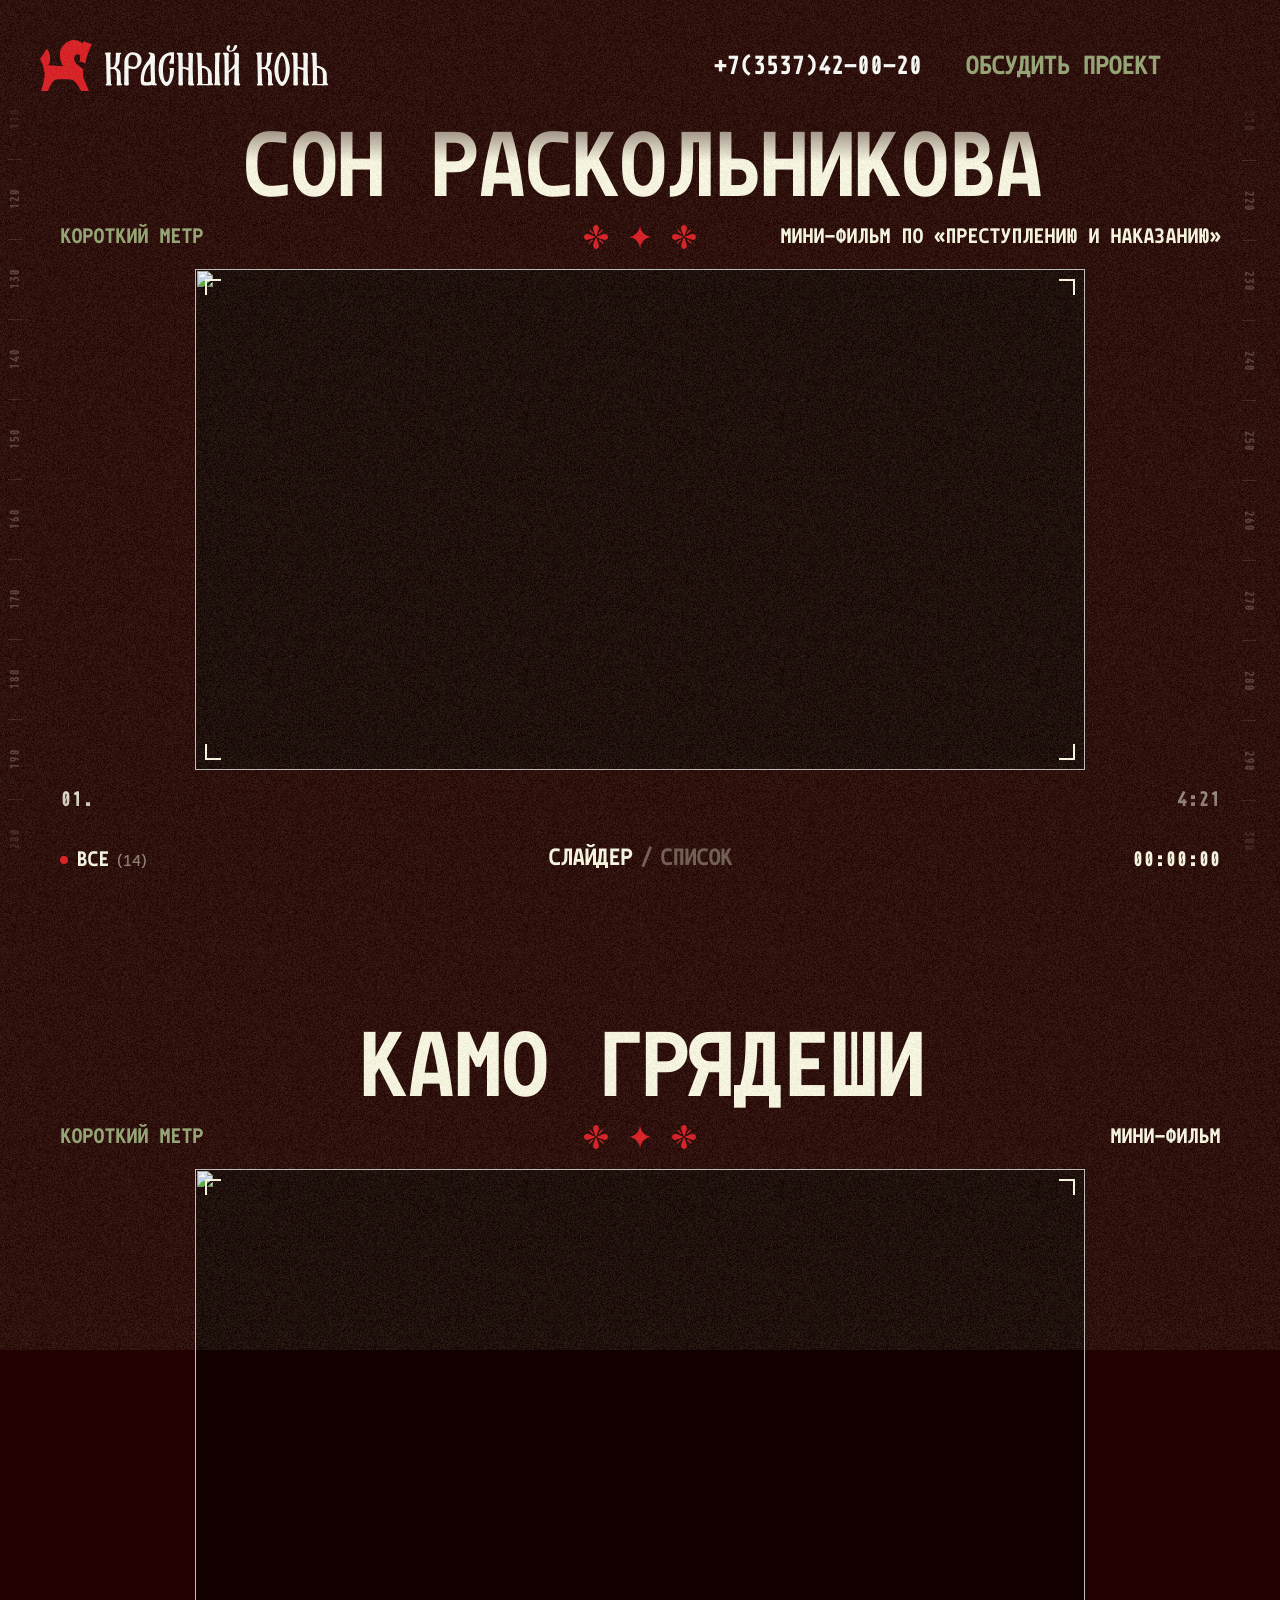
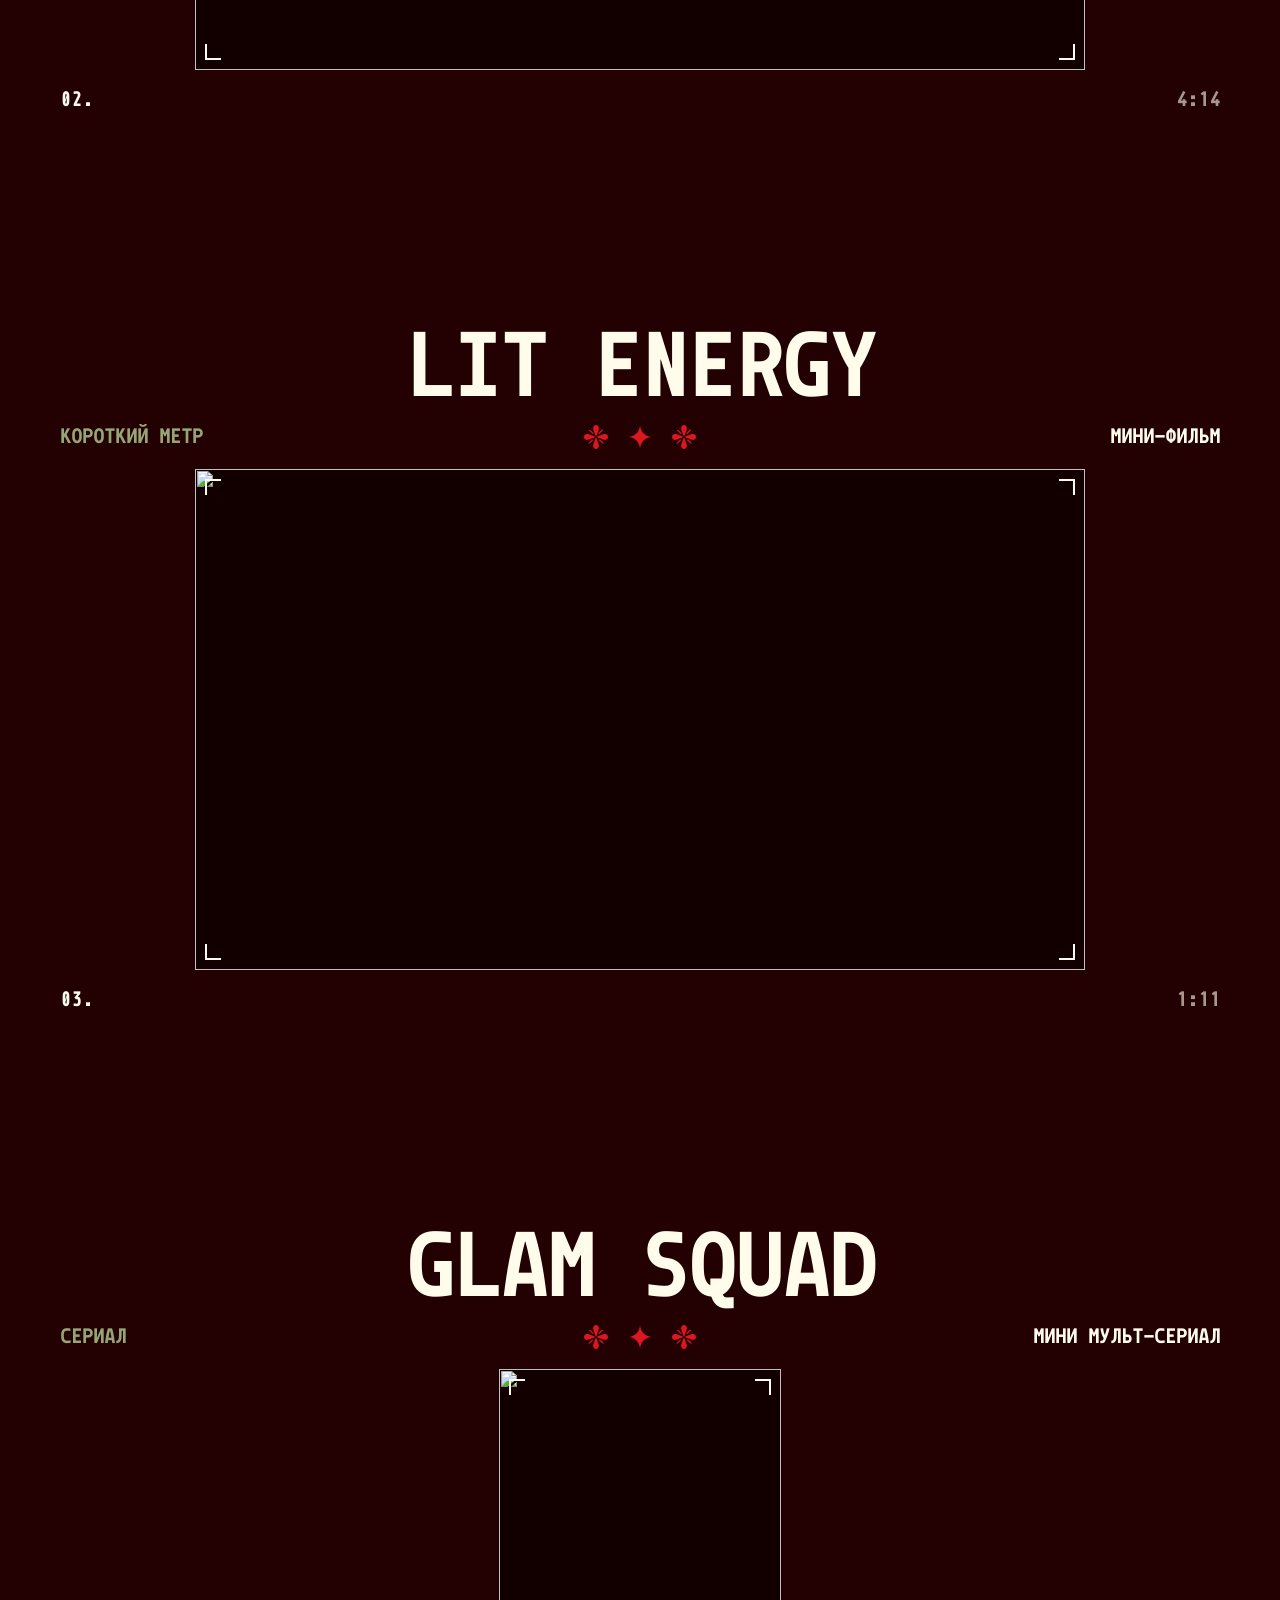
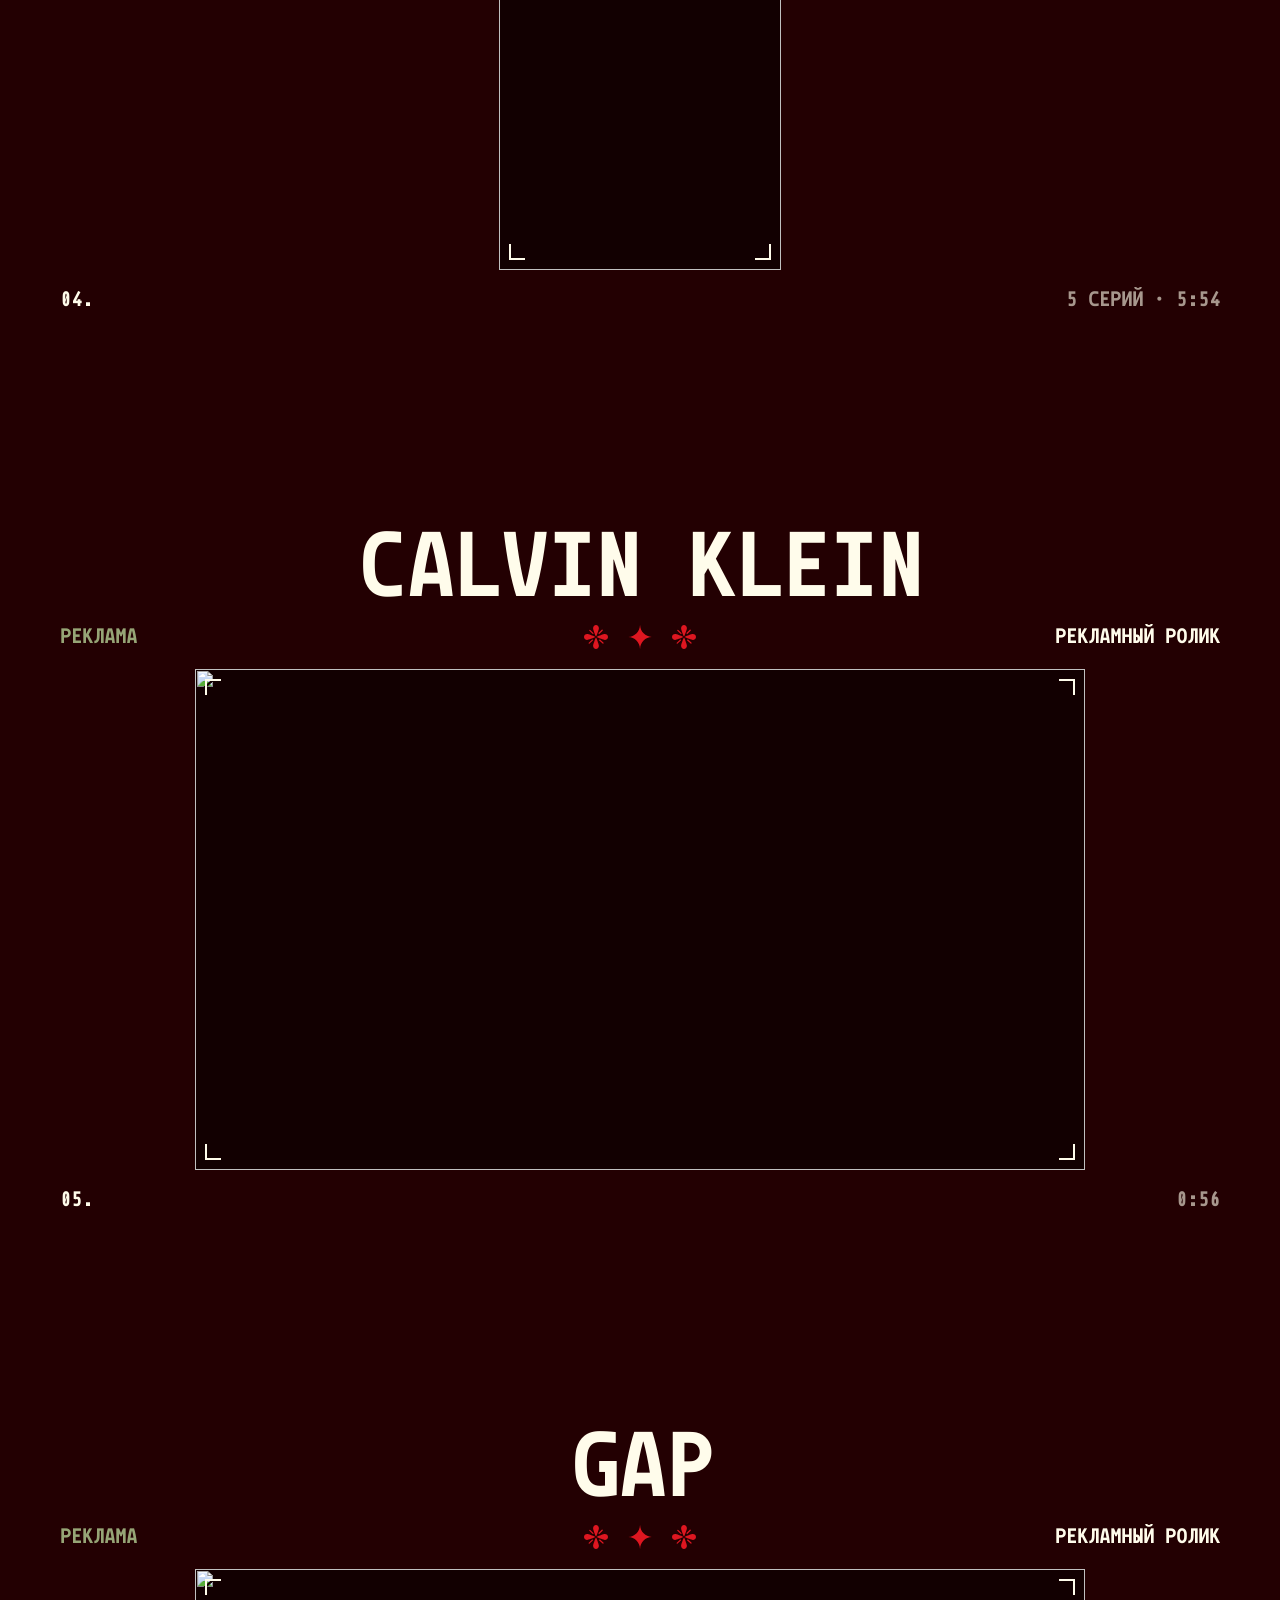
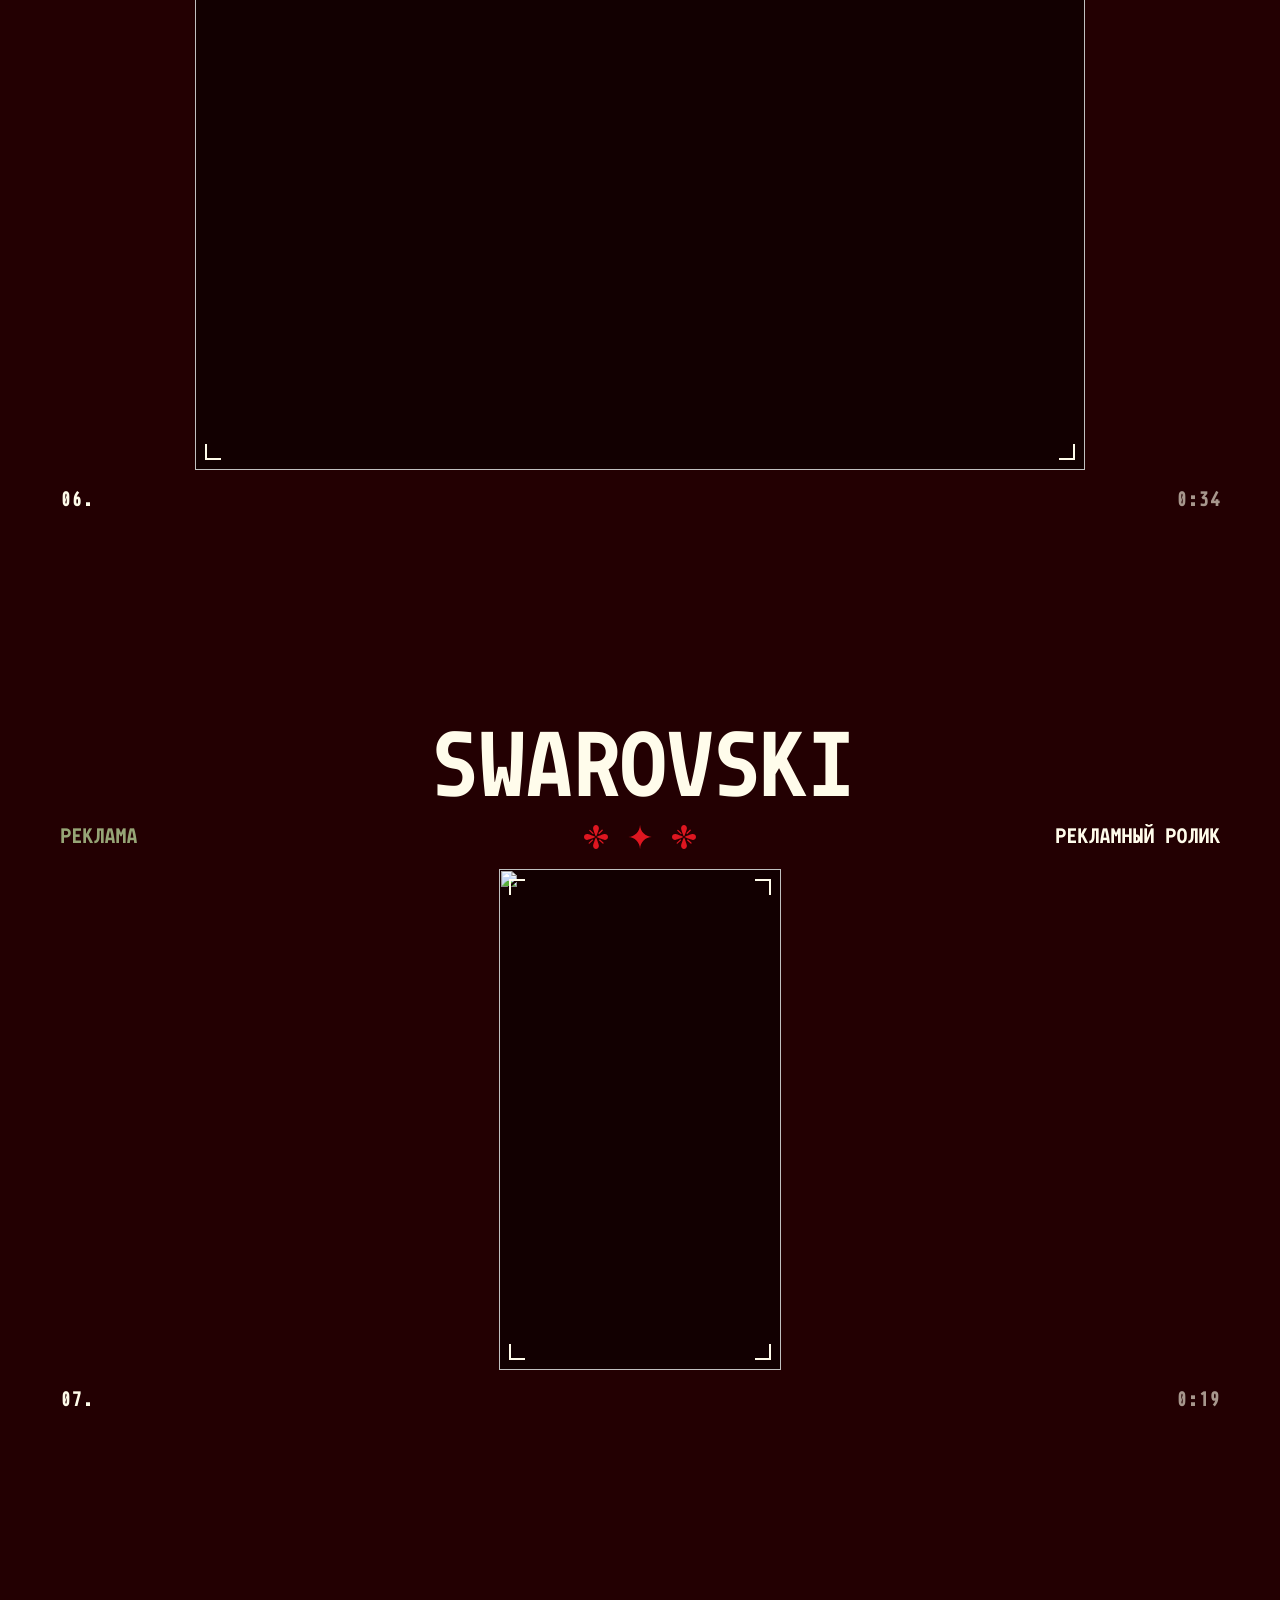
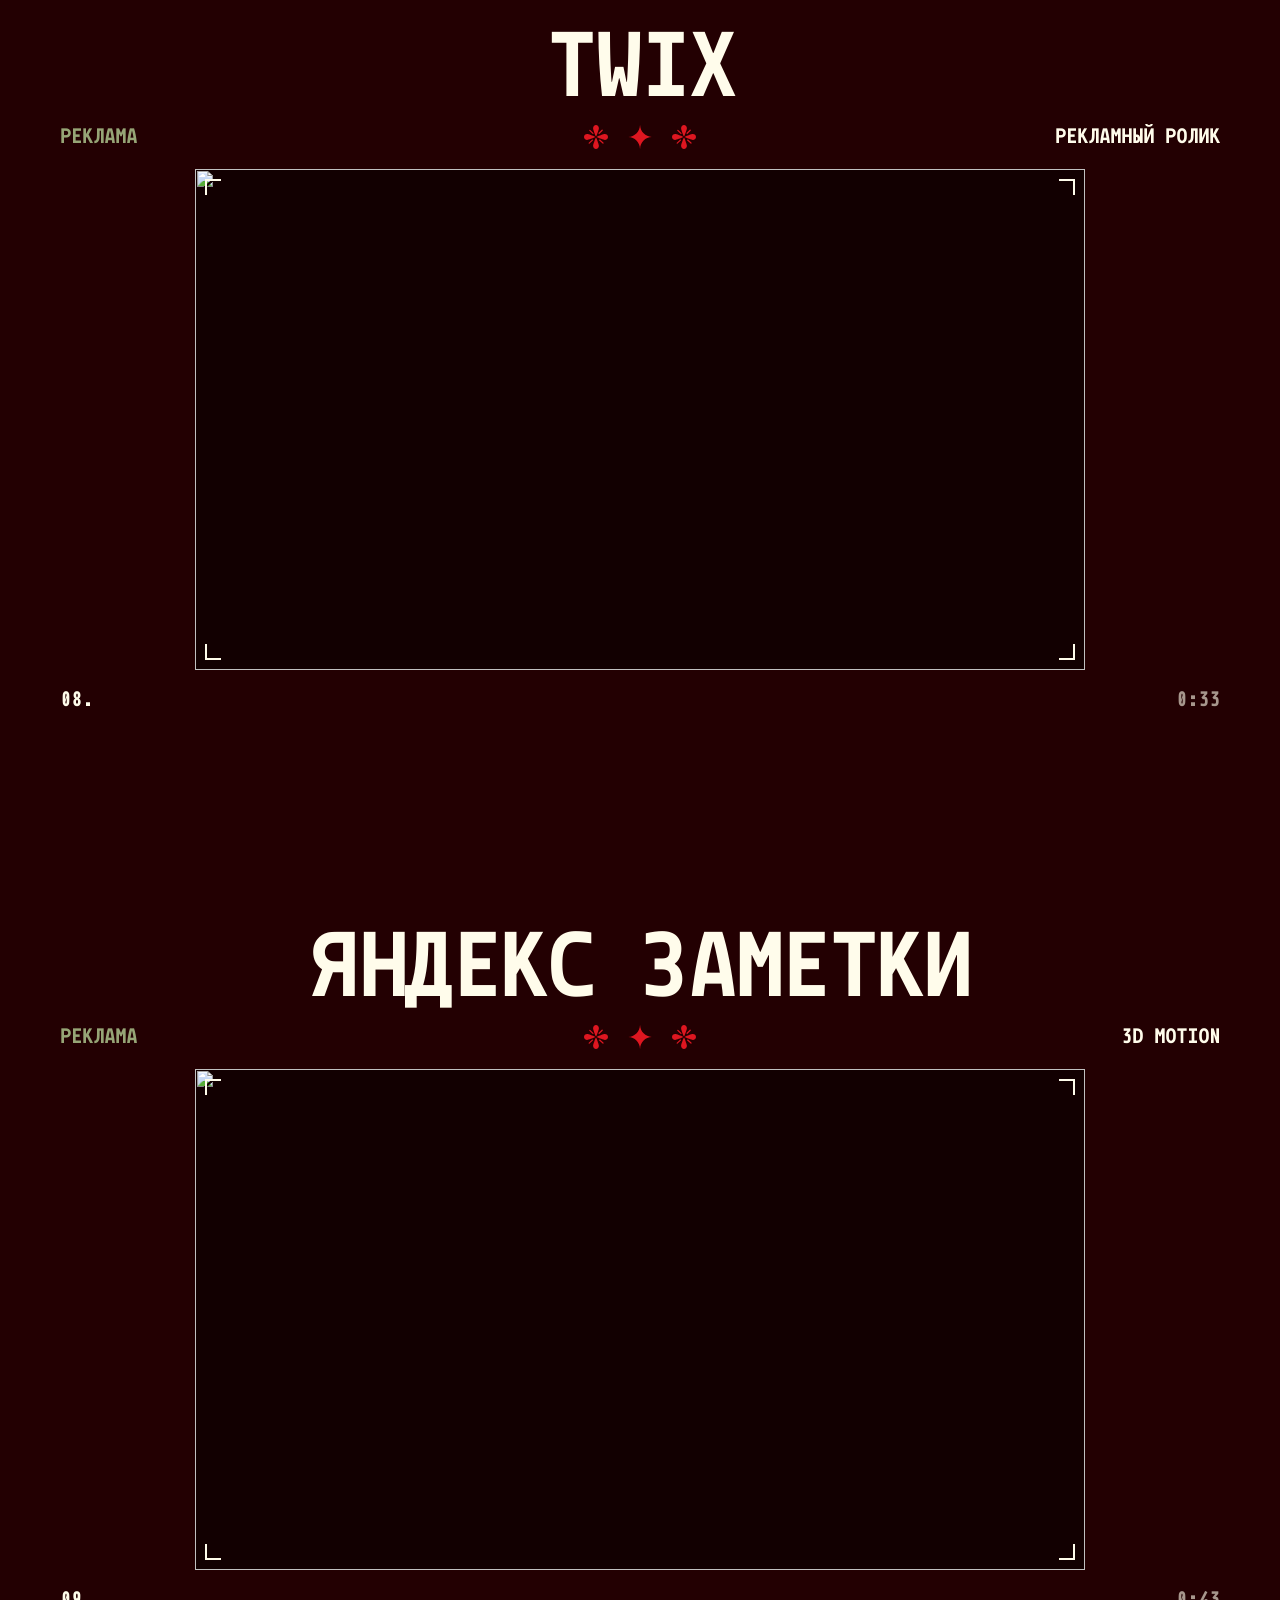
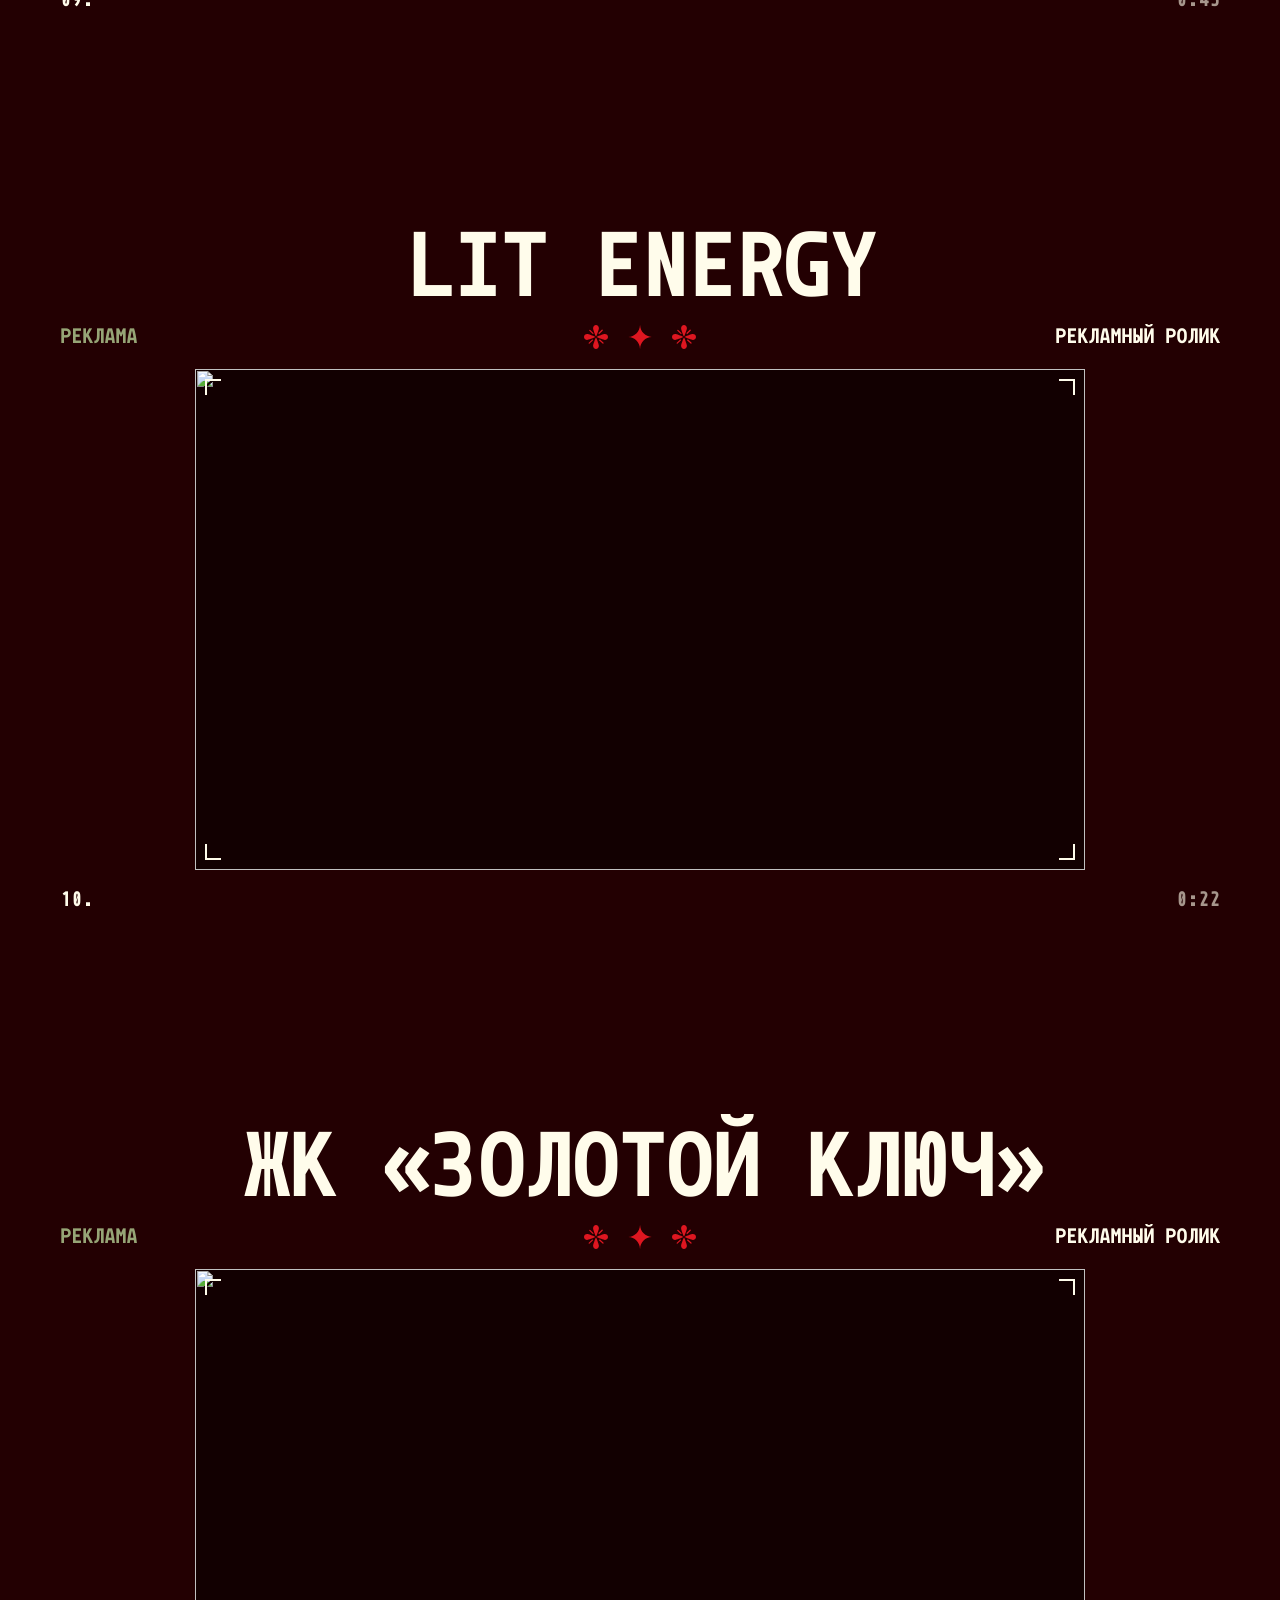
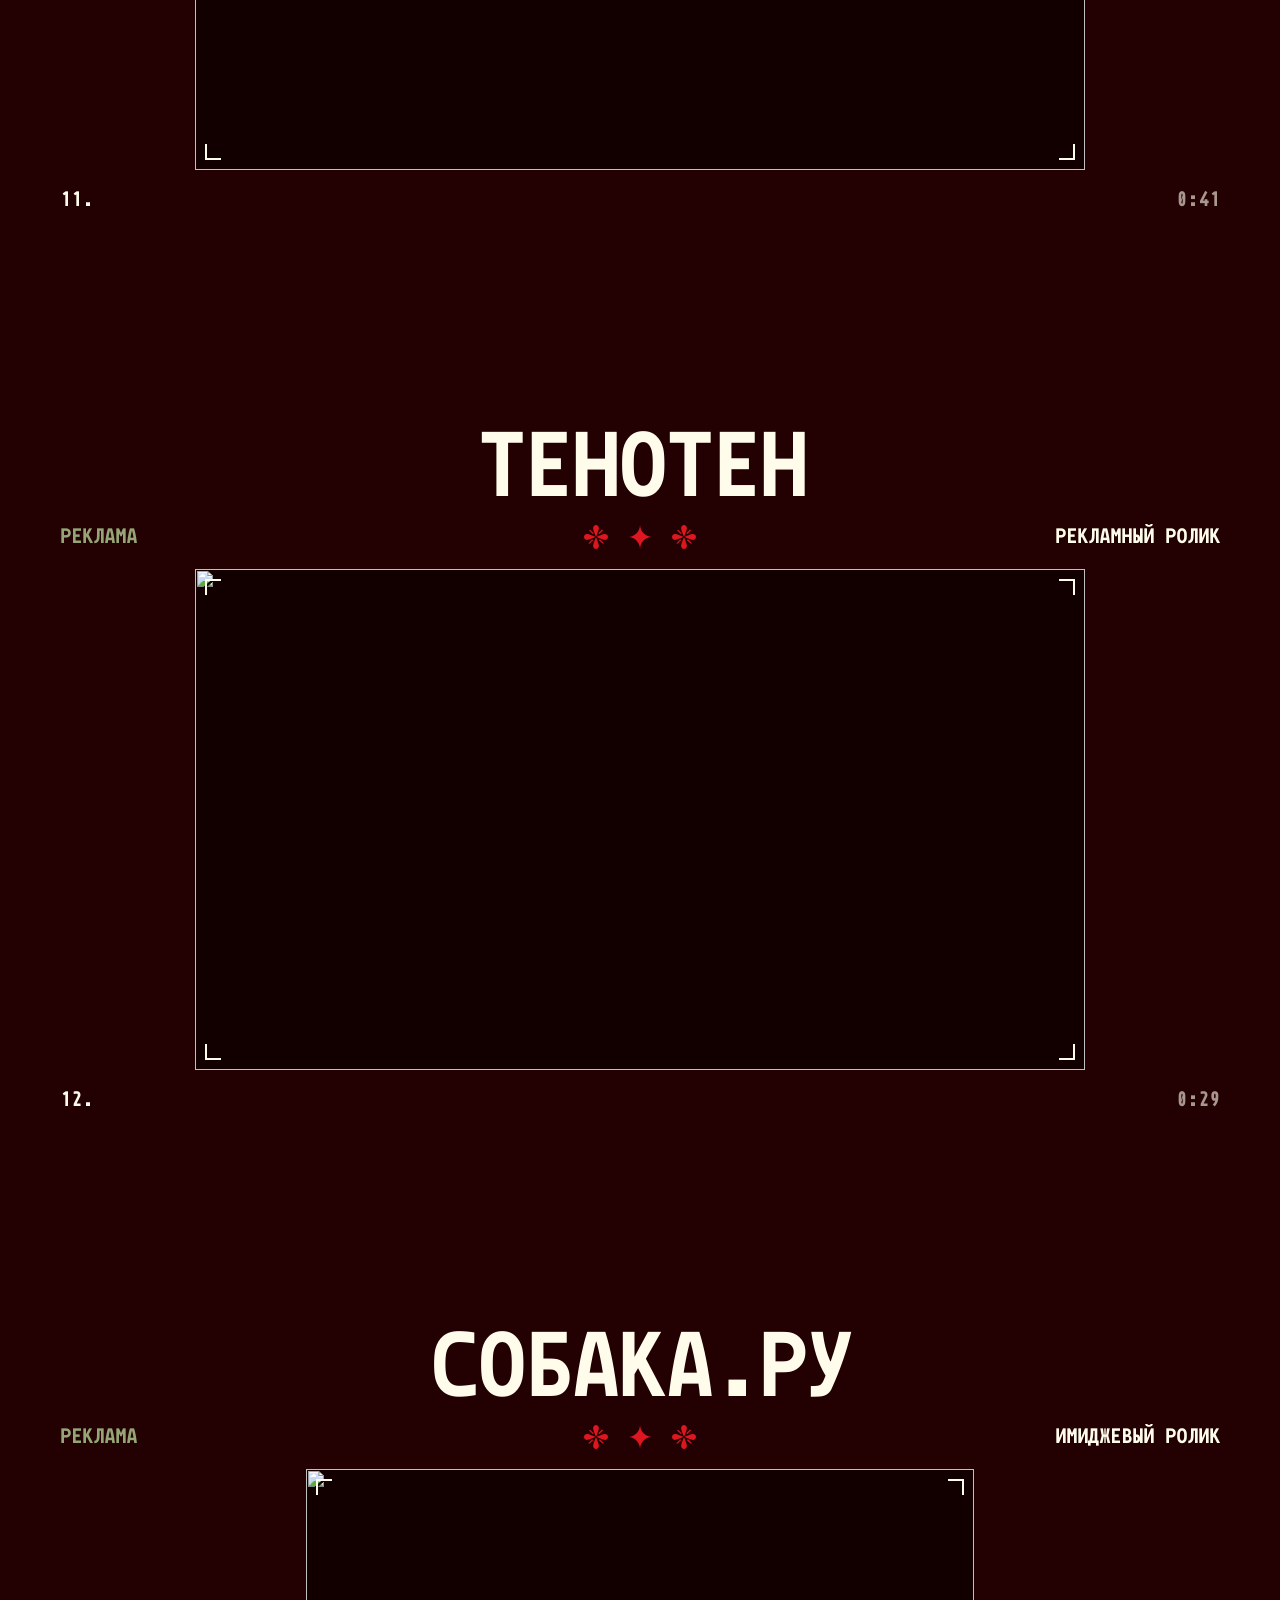
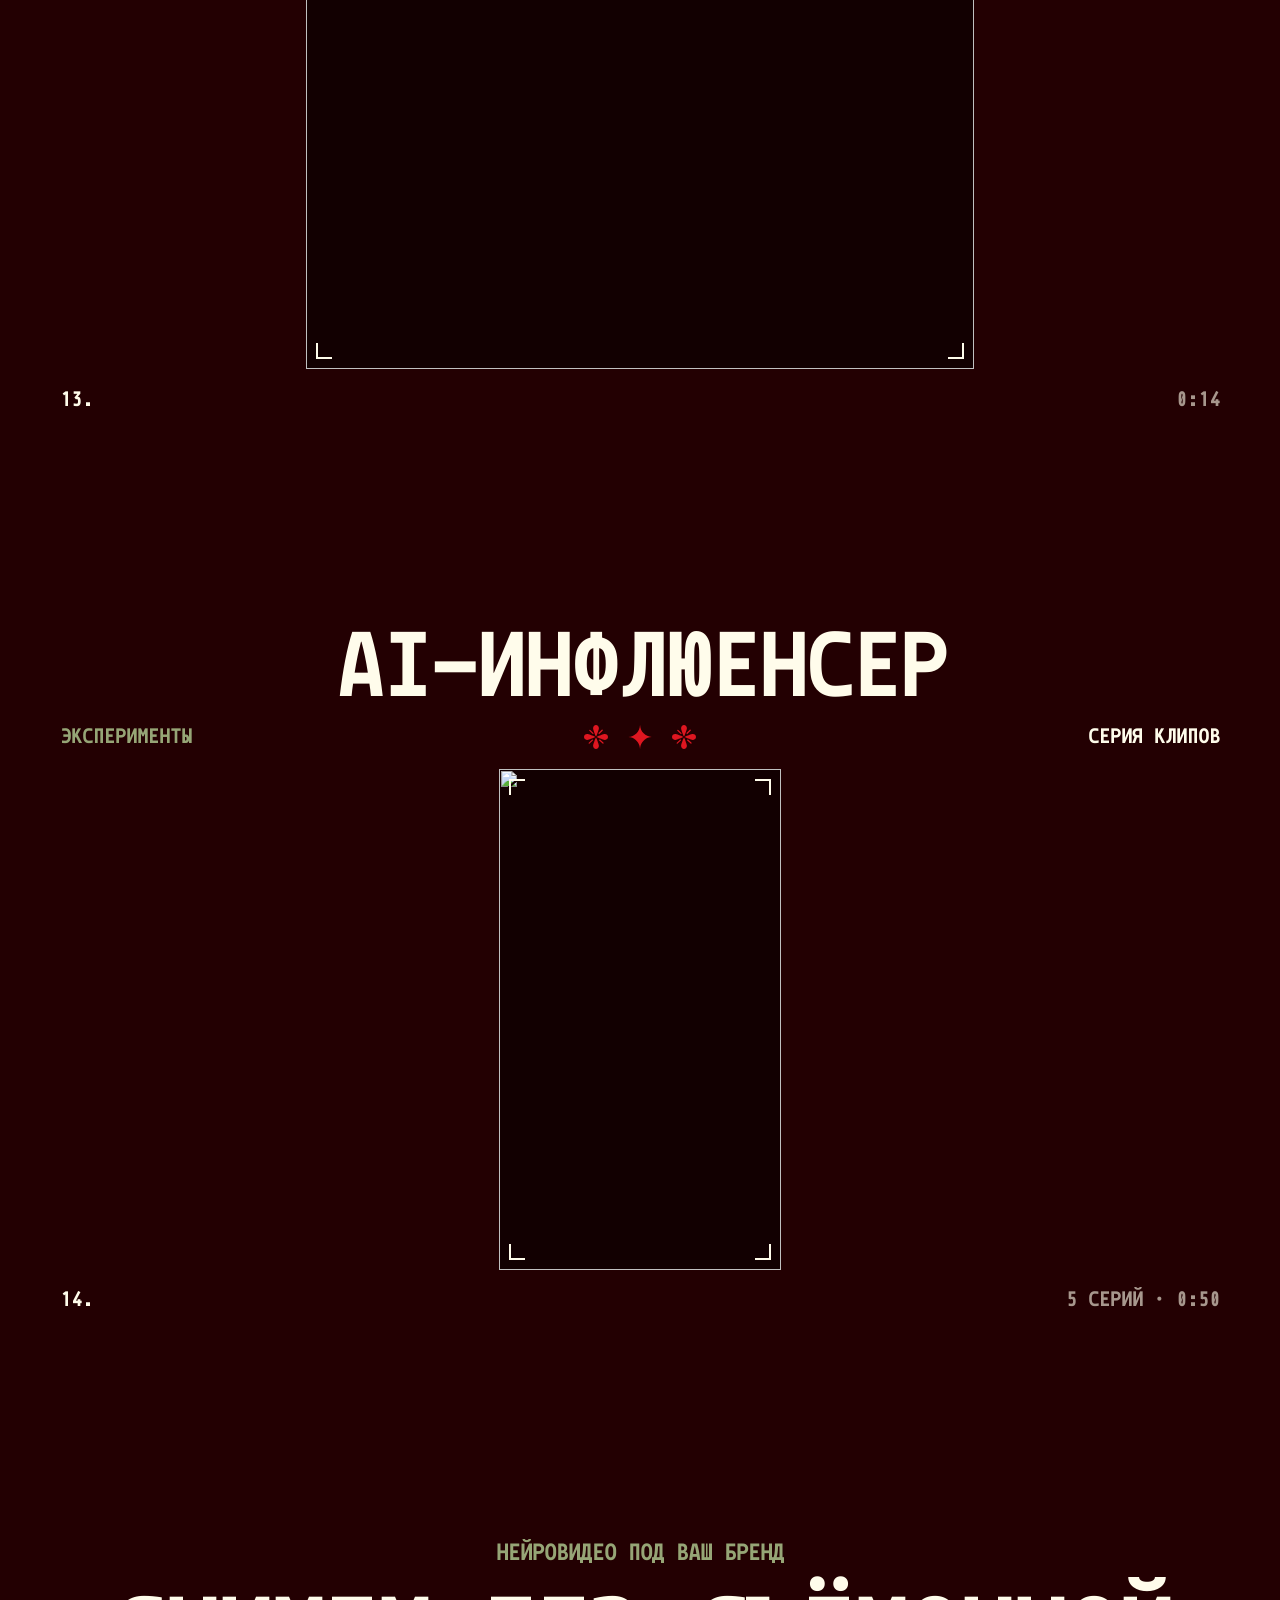
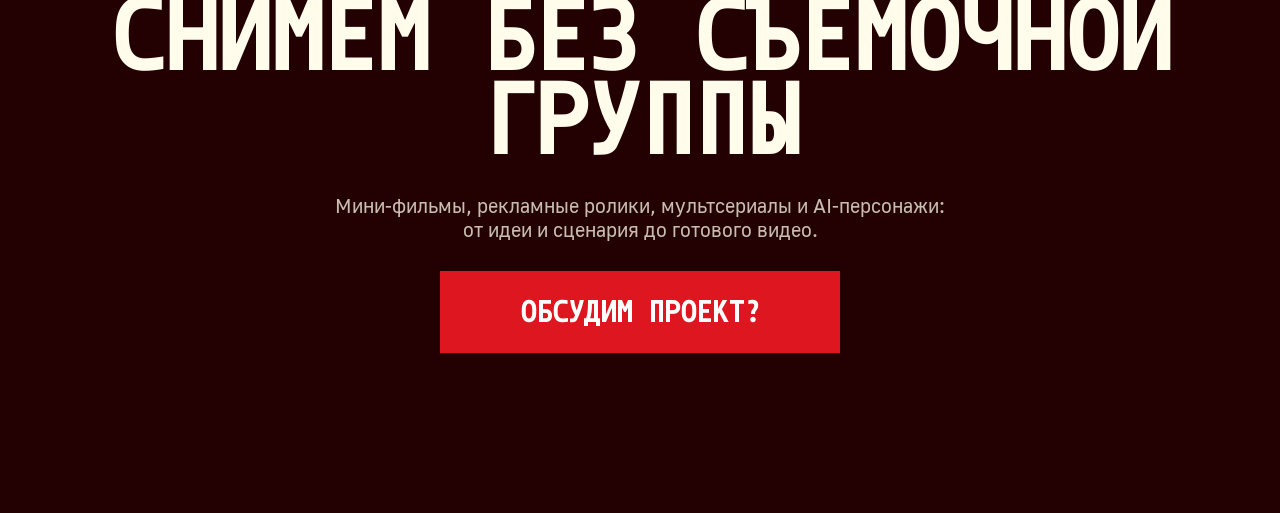
==== neurovideo/index.html @ 96fc52a4 "Страница «Нейровидео» и пункт в меню - /neurovideo/: логика по референсу jasonbergh.com — работы на " ====
<!DOCTYPE html>
<html lang="ru" class="nv-page">
<head>
  <meta charset="UTF-8">
  <meta name="viewport" content="width=device-width, initial-scale=1, viewport-fit=cover">
  <title>Нейровидео — Красный конь</title>
  <meta name="description" content="Нейровидео студии «Красный конь»: короткие фильмы, сериалы, реклама и эксперименты, созданные с помощью нейросетей.">
  <link rel="preload" href="../assets/fonts/Monoid-Bold.woff2" as="font" type="font/woff2" crossorigin>
  <link rel="preload" href="../assets/fonts/Golos-UI_Regular.woff2" as="font" type="font/woff2" crossorigin>
  <link rel="stylesheet" href="../css/style.css">
  <link rel="stylesheet" href="../css/neurovideo.css">
</head>
<body class="nv is-loading">

  <div class="noise" aria-hidden="true"></div>

  <!-- Заставка: «НЕЙРО / ВИДЕО» разъезжаются в стороны -->
  <div class="nv-intro" aria-hidden="true">
    <span class="nv-intro__word nv-intro__word--l">Нейро</span>
    <span class="nv-intro__count" data-intro-count>000</span>
    <span class="nv-intro__word nv-intro__word--r">видео</span>
  </div>

  <!-- ============ HEADER ============ -->
  <header class="header header--dark" id="header" data-static>
    <a class="logo" href="../" aria-label="Красный конь — на главную">
      <img class="logo__horse" src="../assets/img/logo-horse.svg" alt="" width="52" height="51">
      <img class="logo__word" src="../assets/img/logo-wordmark-white.svg" alt="Красный конь" width="223" height="41">
    </a>
    <nav class="header__nav">
      <a class="header__phone header__phone--white" href="tel:+73537420020">+7(3537)42-00-20</a>
      <button class="header__cta link-green" type="button" data-open-popup>обсудить проект</button>
    </nav>
    <button class="burger" type="button" aria-label="Открыть меню" data-open-menu>
      <span></span><span></span><span></span>
    </button>
  </header>

  <!-- Линейки по краям экрана -->
  <div class="nv-ruler nv-ruler--l" aria-hidden="true"><div class="nv-ruler__track" data-ruler></div></div>
  <div class="nv-ruler nv-ruler--r" aria-hidden="true"><div class="nv-ruler__track" data-ruler></div></div>

  <!-- Размытый фон из текущей работы -->
  <div class="nv-bg" aria-hidden="true"><img data-bg-a alt=""><img data-bg-b alt=""></div>

  <main class="nv-main" id="top">
    <h1 class="visually-hidden">Нейровидео</h1>

    <!-- Вид «слайдер»: одна работа на экран -->
    <section class="nv-slider" data-slider aria-label="Работы"></section>

    <!-- Вид «список» -->
    <section class="nv-list" data-list aria-label="Список работ" hidden></section>

    <!-- Финальный экран -->
    <section class="nv-cta">
      <p class="nv-cta__kicker">Нейровидео под ваш бренд</p>
      <h2 class="nv-cta__title">Снимем без съёмочной группы</h2>
      <p class="nv-cta__text">Мини-фильмы, рекламные ролики, мультсериалы и&nbsp;AI-персонажи: от&nbsp;идеи и&nbsp;сценария до&nbsp;готового видео.</p>
      <button class="btn btn--red btn--big" type="button" data-open-popup>Обсудим проект?</button>
    </section>
  </main>

  <!-- Нижняя панель: фильтр, вид (на телефоне), таймкод -->
  <div class="nv-bar">
    <div class="nv-filter" data-filter>
      <button type="button" class="nv-filter__all is-active" data-cat="all"><i></i>Все <em data-count></em></button>
      <div class="nv-filter__cats" data-cats></div>
    </div>
    <div class="nv-views nv-views--bottom" role="group" aria-label="Вид">
      <button type="button" class="is-active" data-view="slider">слайдер</button><span>/</span><button type="button" data-view="list">список</button>
    </div>
    <span class="nv-timecode" data-timecode>00:00:00</span>
  </div>

  <!-- ============ ПЛЕЕР ============ -->
  <div class="nv-player" id="player" aria-hidden="true" role="dialog" aria-modal="true" aria-label="Просмотр работы">
    <div class="nv-player__top">
      <button type="button" class="nv-player__btn" data-player-close>← назад</button>
      <button type="button" class="nv-player__btn" data-player-info>инфо</button>
      <span class="nv-player__counter" data-player-counter>01 / 14</span>
    </div>

    <div class="nv-player__stage" data-player-stage>
      <video class="nv-player__video" data-player-video playsinline preload="auto"></video>
      <button type="button" class="nv-player__side nv-player__side--prev" data-player-prev>пред</button>
      <button type="button" class="nv-player__side nv-player__side--next" data-player-next>след</button>
      <div class="nv-player__loading" data-player-loading><span></span></div>
    </div>

    <div class="nv-player__bottom">
      <div class="nv-player__meta">
        <h2 class="nv-player__title" data-player-title></h2>
        <p class="nv-player__kind" data-player-kind></p>
      </div>
      <div class="nv-player__parts" data-player-parts></div>
      <div class="nv-player__timeline">
        <span class="nv-player__time" data-player-time>00:00</span>
        <div class="nv-player__progress" data-player-progress><i data-player-buffer></i><b data-player-fill></b></div>
        <span class="nv-player__time" data-player-duration>00:00</span>
      </div>
      <div class="nv-player__controls">
        <button type="button" class="nv-player__btn" data-player-mute>звук: вкл</button>
        <button type="button" class="nv-player__btn nv-player__btn--mob" data-player-prev>← пред</button>
        <button type="button" class="nv-player__btn" data-player-play>пауза</button>
        <button type="button" class="nv-player__btn nv-player__btn--mob" data-player-next>след →</button>
        <button type="button" class="nv-player__btn" data-player-fs>на весь экран</button>
      </div>
    </div>

    <!-- Инфо о работе -->
    <aside class="nv-info" data-info aria-hidden="true">
      <div class="nv-info__top">
        <span data-info-counter>1 / 14</span>
        <button type="button" class="nv-player__btn" data-info-close>закрыть</button>
      </div>
      <p class="nv-info__cat" data-info-cat></p>
      <h3 class="nv-info__title" data-info-title></h3>
      <p class="nv-info__about" data-info-about></p>
      <ul class="nv-info__facts" data-info-facts></ul>
      <button class="btn nv-info__cta" type="button" data-open-popup data-service-from-player>Хочу похожее видео</button>
    </aside>
  </div>

  <!-- ============ МЕНЮ (оверлей) ============ -->
  <div class="menu" id="menu" aria-hidden="true">
    <img class="menu__flower" src="../assets/img/menu-flower.svg" alt="" aria-hidden="true">
    <div class="menu__header">
      <a class="logo" href="../" aria-label="Красный конь — на главную">
        <img class="logo__horse" src="../assets/img/logo-horse.svg" alt="" width="52" height="51">
        <img class="logo__word" src="../assets/img/logo-wordmark-white.svg" alt="Красный конь" width="223" height="41">
      </a>
      <nav class="header__nav">
        <a class="header__phone header__phone--white" href="tel:+73537420020">+7(3537)42-00-20</a>
        <button class="header__cta link-green" type="button" data-open-popup>обсудить проект</button>
      </nav>
      <button class="menu__close" type="button" aria-label="Закрыть меню" data-close-menu><img src="../assets/img/close-white.svg" alt="" width="44" height="44"></button>
    </div>
    <nav class="big-links big-links--menu">
      <a class="big-link" href="../#projects"><span class="big-link__inner"><img src="../assets/img/triangle-red.svg" alt="" class="big-link__arrow">Проекты</span></a>
      <a class="big-link is-current" href="./" aria-current="page" data-close-menu><span class="big-link__inner"><img src="../assets/img/triangle-red.svg" alt="" class="big-link__arrow">Нейровидео</span></a>
      <a class="big-link" href="../#services"><span class="big-link__inner"><img src="../assets/img/triangle-red.svg" alt="" class="big-link__arrow">Услуги</span></a>
      <a class="big-link" href="../#contacts"><span class="big-link__inner"><img src="../assets/img/triangle-red.svg" alt="" class="big-link__arrow">контакты</span></a>
    </nav>
    <div class="socials menu__socials">
      <a href="#" aria-label="Telegram"><img src="../assets/img/tg.svg" alt="" width="61" height="52"></a>
      <a href="#" aria-label="ВКонтакте"><img src="../assets/img/vk.svg" alt="" width="74" height="43"></a>
    </div>
    <p class="menu__copy">© 2011-2025 Digital интегратор WebCat<br> ИНН 5614087228, ООО ВЕБКАТ</p>
  </div>

  <!-- ============ ПОП-АП «Познакомимся?» ============ -->
  <div class="popup" id="popup" aria-hidden="true">
    <div class="popup__overlay" data-close-popup></div>
    <div class="popup__card" role="dialog" aria-modal="true" aria-labelledby="popup-title">
      <div class="popup__view popup__view--form">
        <div class="popup__head">
          <h2 class="popup__title" id="popup-title" data-popup-title>Познакомимся?</h2>
          <p class="popup__sub" data-popup-sub>Мы свяжемся с вами в течение<br><span>30 минут</span></p>
        </div>
        <button class="popup__close" type="button" aria-label="Закрыть" data-close-popup><img src="../assets/img/close-green.svg" alt="" width="32" height="32"></button>

        <form class="popup__form" id="lead-form" novalidate>
          <input type="hidden" name="service" value="">
          <div class="popup__fields">
            <label class="field"><input type="text" name="name" placeholder="От кого" autocomplete="name" required></label>
            <label class="field"><input type="tel" name="phone" placeholder="Номер телефона" autocomplete="tel" required></label>
            <label class="field"><input type="text" name="message" placeholder="Коротко опишите запрос"></label>
          </div>
          <button class="btn popup__submit" type="submit">отправить</button>
        </form>

        <div class="stamp" aria-hidden="true">
          <img class="stamp__border" src="../assets/img/stamp-border.svg" alt="">
          <span class="stamp__bg"></span>
          <img class="stamp__clouds" src="../assets/img/stamp-clouds.svg" alt="">
          <img class="stamp__horse" src="../assets/img/stamp-horse.svg" alt="">
          <img class="stamp__word" src="../assets/img/stamp-wordmark.svg" alt="">
        </div>
      </div>
      <div class="popup__view popup__view--done" aria-live="polite">
        <img class="popup__flap" src="../assets/img/envelope-flap.svg" alt="">
        <div class="popup__thanks">
          <p class="popup__thanks-title">Спасибо за письмо!</p>
          <p class="popup__thanks-text">Мы перезвоним вам в течение 30 минут</p>
        </div>
      </div>
    </div>
  </div>

  <script src="../js/common.js"></script>
  <script src="../js/neurovideo-data.js"></script>
  <script src="../js/neurovideo.js"></script>
</body>
</html>
---- css/style.css ----
/* =========================================================
   Красный конь — главная страница
   Макет: Figma «красный конь», фрейм Desktop 1280px.
   1rem = 10px макета при ширине 1280 (масштаб задаёт js/main.js).
   ========================================================= */

@font-face { font-family: "Monoid"; src: url("../assets/fonts/Monoid-Bold.woff2") format("woff2"); font-weight: 700; font-display: swap; }
@font-face { font-family: "Golos UI"; src: url("../assets/fonts/Golos-UI_Regular.woff2") format("woff2"); font-weight: 400; font-display: swap; }
@font-face { font-family: "Golos UI"; src: url("../assets/fonts/Golos-UI_Medium.woff2") format("woff2"); font-weight: 500; font-display: swap; }
@font-face { font-family: "Golos UI"; src: url("../assets/fonts/Golos-UI_Bold.woff2") format("woff2"); font-weight: 700; font-display: swap; }

:root {
  /* цвета из стилей Figma */
  --red: #DE1620;
  --red-hover: #BF111A;
  --black: #131313;
  --green: #96A576;
  --green-hover: #717D5A;   /* button_hover */
  --light-green: #C4D0A8;
  --beige: #FFFCEB;
  --burgundy: #230002;
  --grey: #878787;
  --text-grey: #717171;
  --panel: #F7F3DD;
  --ink: #1D1F1B;

  --header-h: 13.1rem;
  /* «Gentle» из прототипа Figma — мягкий спринг */
  --gentle: cubic-bezier(.32, .72, .18, 1);
}

*, *::before, *::after { box-sizing: border-box; }

html { font-size: 10px; -webkit-text-size-adjust: 100%; scroll-behavior: smooth; }

body {
  margin: 0;
  background: var(--beige);
  color: var(--black);
  font-family: "Golos UI", "Golos Text", Arial, sans-serif;
  font-weight: 400;
  font-size: 2rem;
  line-height: normal;
  overflow-x: clip;
  -webkit-font-smoothing: antialiased;
}

img { display: block; }
button { font: inherit; color: inherit; background: none; border: 0; padding: 0; cursor: pointer; }
a { color: inherit; text-decoration: none; }
h1, h2, h3, p, ul { margin: 0; }
ul { padding: 0; list-style: none; }
:focus-visible { outline: .2rem solid var(--red); outline-offset: .3rem; }

.h2 { font-family: "Monoid", monospace; font-weight: 700; font-size: 3.5rem; line-height: normal; text-transform: uppercase; }
.section-title { font-family: "Monoid", monospace; font-weight: 700; font-size: 10rem; line-height: normal; text-transform: uppercase; color: var(--green); white-space: nowrap; }

/* ---------- Кнопки ---------- */
.btn {
  display: inline-flex; align-items: center; justify-content: center; gap: 1.2rem;
  padding: 2.5rem 8rem;
  background: var(--green); color: #fff;
  font-family: "Monoid", monospace; font-weight: 700; font-size: 2rem; line-height: normal;
  text-transform: uppercase; white-space: nowrap;
  transition: background-color .2s ease-out;
}
.btn:hover { background: var(--green-hover); }
.btn img { width: 1.1rem; height: 2rem; flex: none; }
.btn--red { background: var(--red); }
.btn--red:hover { background: var(--red-hover); }
.btn--big { font-size: 2.4rem; }

.link-green {
  font-family: "Monoid", monospace; font-weight: 700; text-transform: uppercase;
  color: var(--green); white-space: nowrap; transition: color .2s ease-out;
}
.link-green:hover { color: var(--green-hover); }

/* ---------- Шум поверх макета ---------- */
.noise {
  position: fixed; left: -50%; top: -50%; width: 200%; height: 200%;
  pointer-events: none; z-index: 300;
  background-repeat: repeat;
  animation: grain 1s steps(6) infinite;
}
@keyframes grain {
  0%   { transform: translate(0, 0); }
  17%  { transform: translate(-3%, 2%); }
  33%  { transform: translate(2%, -4%); }
  50%  { transform: translate(-4%, -2%); }
  67%  { transform: translate(3%, 3%); }
  83%  { transform: translate(-2%, 4%); }
  100% { transform: translate(0, 0); }
}

/* =========================================================
   HEADER — якорное меню: прячется при скролле вниз, появляется при скролле вверх
   ========================================================= */
.header, .menu__header {
  display: flex; align-items: center; justify-content: space-between;
  padding: 4rem;
}
.header {
  position: fixed; top: 0; left: 0; right: 0; z-index: 50;
  background: var(--beige);
  transition: transform .45s var(--gentle);
}
.header.is-hidden { transform: translateY(-100%); }

.logo { display: flex; align-items: flex-start; flex: none; }
.logo__horse { width: 5.1754rem; height: 5.0969rem; }
.logo__word { width: 22.3rem; height: 4.1rem; margin: .5rem 0 0 1.3526rem; }

.header__nav {
  flex: 1 0 0; display: flex; align-items: center; justify-content: flex-end; gap: 4.4rem;
  padding-right: 4rem;
  font-family: "Monoid", monospace; font-weight: 700; font-size: 2rem; text-transform: uppercase; white-space: nowrap;
}
.header__phone { color: var(--black); }
.header__phone--white { color: #fff; }
.header__cta { font-size: 2rem; }

.burger { display: flex; flex-direction: column; gap: .7rem; width: 4.0047rem; padding: .2rem 0; }
.burger span { display: block; height: .4rem; background: var(--red); transition: transform .3s; }
.burger:hover span:nth-child(2) { transform: translateX(-.6rem); }

main { padding-top: 13rem; }

/* =========================================================
   1. ПЕРВЫЙ ЭКРАН
   ========================================================= */
.hero {
  position: relative; overflow: hidden;
  height: max(48rem, calc(100svh - var(--header-h)));
  background: var(--beige);
}

/* «Студия дизайна»: через 2 с уезжает вправо (Smart animate, Gentle, 1.9 с) */
.hero__intro {
  position: absolute; left: 4rem; top: 7.4rem;
  width: 117.1rem; height: 55.5rem;
  transform-origin: 0 0;
  transform: translateX(var(--tx, 0)) scale(var(--intro-scale, 1));
  transition: transform 1.9s var(--gentle);
  pointer-events: none;
}
.hero.is-text-out .hero__intro { --tx: 141.8rem; }
.hero__word {
  position: absolute; top: 0; left: 0;
  font-family: "Monoid", monospace; font-weight: 700; font-size: 16rem; line-height: normal;
  text-transform: uppercase; color: var(--burgundy); white-space: nowrap;
}
.hero__word--2 { left: 42.3rem; top: 21.3rem; }
.hero__tagline { position: absolute; left: 88.5rem; top: 45.9rem; white-space: nowrap; font-size: 2rem; color: var(--black); }

.hero__play {
  position: absolute; left: 4rem; bottom: 7.3rem; z-index: 6;
  display: flex; padding: 1rem 1.3rem .9rem 1.4rem;
  background: var(--red); border-radius: 2rem;
  transition: opacity .5s ease-out, transform .3s ease-out;
}
.hero__play img { width: 6.2rem; height: 6.2rem; }
.hero__play:hover { transform: scale(1.06); }
.hero__play.is-nudge { animation: nudge .7s ease-out; }
@keyframes nudge { 0%, 100% { transform: scale(1); } 30% { transform: scale(1.14); } 60% { transform: scale(.96); } }
.hero.is-s1 .hero__play { opacity: 0; pointer-events: none; }
.hero__orn, .hero__scrollbar, .lbl-t { display: none; }
.nowrap { white-space: nowrap; }

/* Карточки: выезжают слева, каждая следующая — из-под предыдущей */
.hero__cards { position: absolute; top: 0; left: 0; right: 0; bottom: 7.7rem; z-index: 2; pointer-events: none; }
.hero-card {
  position: absolute; top: 0; bottom: 0; width: 33.3594%;
  display: flex; flex-direction: column; gap: 2rem; padding: 4rem;
  background: var(--beige);
  transition: transform 1.02s var(--gentle);
  will-change: transform; pointer-events: auto;
}
.hero-card--1 { left: 0; z-index: 3; border-right: .2rem solid var(--green); transform: translateX(-100%); }
.hero-card--2 { left: 33.3594%; z-index: 2; border-right: .2rem solid var(--green); transform: translateX(-200%); }
.hero-card--3 { right: 0; z-index: 1; transform: translateX(-300%); }
.hero.is-s1 .hero-card--1,
.hero.is-s2 .hero-card--2,
.hero.is-s3 .hero-card--3 { transform: none; }

.hero-card__title {
  font-family: "Monoid", monospace; font-weight: 700; font-size: 3.5rem; line-height: normal;
  text-transform: uppercase; color: #000; white-space: nowrap;
}
.hero-card__media { position: relative; flex: 1 0 0; min-height: 1px; }
.hero-card__media img {
  position: absolute; top: -2.1rem; left: calc(50% + .037rem);
  height: calc(100% + 4.4rem); width: auto; aspect-ratio: 278 / 379;
  transform: translateX(-50%);
  object-fit: cover; max-width: none;
}
.hero-card__media--branding img { object-position: 100% 50%; }
.hero-card__text { display: flex; flex-direction: column; gap: 1.2rem; color: #000; }
.hero-card__lead { font-weight: 700; font-size: 2rem; }
.hero-card__desc { font-size: 1.6rem; }

.hero__btn {
  position: absolute; bottom: 0; z-index: 4;
  opacity: 0; transform: translateY(1.5rem); pointer-events: none;
  transition: opacity .5s ease-out .45s, transform .6s var(--gentle) .45s, background-color .2s ease-out;
}
.hero__btn--1 { right: 66.6406%; }
.hero__btn--2 { right: 33.2812%; }
.hero__btn--3 { right: 0; }
.hero.is-s1 .hero__btn--1,
.hero.is-s2 .hero__btn--2,
.hero.is-s3 .hero__btn--3 { opacity: 1; transform: none; pointer-events: auto; }

/* =========================================================
   2. ТЁМНЫЙ БЛОК
   ========================================================= */
.dark { position: relative; background: var(--burgundy); padding: 4rem 0; overflow: hidden; }

/* ---- «ваш бренд заметят и точно запомнят» ---- */
.bricks {
  position: relative; margin: 0 4rem; height: 25.4rem;
  background: var(--beige);
  border-top: .2153rem solid var(--black); border-bottom: .2153rem solid var(--black);
}
.bricks__line { position: absolute; background: var(--black); }
.bricks__line--h { left: 0; right: 0; top: calc(12.7rem - .2153rem); height: .2153rem; }
.bricks__line--v1, .bricks__line--v2, .bricks__line--v3, .bricks__line--v4 { width: .2153rem; height: 12.7rem; }
.bricks__line--v1 { left: 23.89%; top: -.2153rem; }
.bricks__line--v2 { left: 54.03%; top: -.2153rem; }
.bricks__line--v3 { left: 15.83%; top: 12.5rem; }
.bricks__line--v4 { left: 62.28%; top: 12.5rem; }
.bricks__word {
  position: absolute; font-weight: 700; font-size: 6.0286rem; line-height: normal;
  text-transform: uppercase; color: var(--black); white-space: nowrap;
}
.bricks__word--vash { left: 5.61%; top: 2.5rem; }
.bricks__word--brand { left: 29.77%; top: 2.5rem; }
.bricks__word--i { left: 5.61%; top: 15.2rem; }
.bricks__word--zapomnyat { left: 65.6%; top: 15.2rem; }
.bricks__hand { position: absolute; max-width: none; }
.bricks__hand--zametyat { left: 61.506%; top: 2.649rem; width: 29.841%; height: 7.3813rem; }
.bricks__hand--tochno { left: 25.984%; top: 14.8rem; width: 24.55%; height: 7.737rem; }

/* ---- «Наши проекты» ---- */
.projects {
  position: relative; margin-top: 12rem; padding: 0 4rem;
  display: flex; flex-direction: column; align-items: center; gap: 4rem;
}
.projects__marquee { position: absolute; inset: 0; pointer-events: none; }
.projects__marquee-line {
  position: absolute; left: 0; display: flex; white-space: nowrap;
  font-family: "Monoid", monospace; font-weight: 700; font-size: 17.4609rem; line-height: normal;
  text-transform: uppercase; color: rgba(255, 255, 255, .04);
  animation: marquee 60s linear infinite;
}
.projects__marquee-line span { flex: none; }
.projects__marquee-line--1 { top: 5.6rem; animation-delay: -12s; }
.projects__marquee-line--2 { top: 27.7rem; animation-direction: reverse; animation-delay: -31s; }
@keyframes marquee { from { transform: translateX(0); } to { transform: translateX(-50%); } }

.projects__row { position: relative; display: flex; align-items: stretch; gap: 4rem; width: 100%; }
.projects__info { width: 49.6rem; display: flex; flex-direction: column; justify-content: center; align-items: flex-start; gap: 4rem; color: #fff; }
.projects__title { font-family: "Monoid", monospace; font-weight: 700; font-size: 3.5rem; line-height: normal; text-transform: uppercase; }
.projects__desc { font-size: 2rem; }
.projects__more, .projects__all { font-size: 2.4rem; }
.projects__tags { position: relative; font-size: 2rem; color: #fff; text-align: center; }
.projects__all { position: relative; }
.projects__info > *, .projects__tags { transition: opacity .3s ease-out; }
.projects.is-switching .projects__info > *, .projects.is-switching .projects__tags { opacity: 0; }

/* Куб с картинками проектов (аннотация в Figma: «куб анимирован») */
.cube-scene {
  position: relative; flex: none;
  width: 65.5174rem; height: 56.5063rem;
  /* мягкая перспектива: ближнее ребро ~на 3% выше дальних, как в силуэте из макета */
  perspective: 800rem; perspective-origin: 49.1% 50%;
  cursor: grab; touch-action: pan-y; user-select: none; -webkit-user-select: none;
}
.cube-scene.is-dragging { cursor: grabbing; }
.cube-scene.is-dragging .cube, .cube-scene.is-dragging .cube__face::after { transition: none; }
.cube-scene:focus-visible { outline-offset: .6rem; }
.cube {
  position: absolute; left: 6.81rem; top: 1.15rem;
  width: 50.7rem; height: 54.2rem;
  transform-style: preserve-3d;
  transform: rotateY(var(--ry, 21deg));
  transition: transform 1.3s cubic-bezier(.65, 0, .2, 1);
}
.cube__face {
  position: absolute; inset: 0; overflow: hidden;
  background: var(--light-green);
  backface-visibility: hidden;
}
.cube__face img { width: 100%; height: 100%; object-fit: cover; pointer-events: none; -webkit-user-drag: none; }
/* затемнение грани считается в js по углу поворота (--shade) */
.cube__face::after { content: ""; position: absolute; inset: 0; background: #000; opacity: var(--shade, 0); transition: opacity 1.3s cubic-bezier(.65, 0, .2, 1); pointer-events: none; }
.cube__face--front { transform: translateZ(25.35rem); }
.cube__face--left  { transform: rotateY(-90deg) translateZ(25.35rem); }
.cube__face--back  { transform: rotateY(180deg) translateZ(25.35rem); }
.cube__face--right { transform: rotateY(90deg) translateZ(25.35rem); }

/* ---- «Экспресс-продукты» / «Пакеты и цены» — карточки ---- */
.express { margin-top: 12rem; }
.express__title { color: #fff; padding: 0 4rem; }

.offer-row {
  display: flex; align-items: flex-start; gap: 2rem;
  margin-top: 4rem; padding: 0 4rem;
  overflow-x: auto; overscroll-behavior-x: contain;
  scrollbar-width: none; cursor: grab;
}
.offer-row::-webkit-scrollbar { display: none; }
.offer-row.is-dragging { cursor: grabbing; user-select: none; }
.offer-row.is-dragging * { pointer-events: none; }

.offer {
  flex: none; width: 53rem; min-height: 50rem;
  display: flex; flex-direction: column; gap: 4rem; padding: 2.4rem;
  background: var(--beige);
}
.offer__top { display: flex; align-items: center; justify-content: space-between; }
.offer__icon { width: 5.4rem; height: 5.64rem; }
.offer__icon--landing { width: 3.24rem; height: 3.24rem; }
.offer__price { padding: 1rem 1.7rem; border-radius: 3rem; background: var(--grey); color: #fff; font-weight: 500; font-size: 1.6rem; white-space: nowrap; }
.offer__body { display: flex; flex-direction: column; gap: 3rem; }
.offer__title { font-family: "Monoid", monospace; font-weight: 700; font-size: 2rem; line-height: 1.3; text-transform: uppercase; color: var(--black); }
.offer__desc { width: 45.3rem; max-width: 100%; font-size: 2rem; color: var(--text-grey); }
.offer__btn { width: 100%; }

/* «Результат» — раскрывающийся список */
.result__head {
  display: flex; align-items: center; justify-content: space-between; width: 100%;
  padding-bottom: .6rem; border-bottom: 1px solid #000;
  font-weight: 700; font-size: 1.6rem; color: var(--black); text-align: left;
  transition: border-color .25s;
}
.result__icon { position: relative; width: 1.6rem; height: 1.6rem; flex: none; }
.result__icon::before, .result__icon::after { content: ""; position: absolute; left: 0; top: calc(50% - .075rem); width: 100%; height: .15rem; background: #000; transition: transform .3s ease-out; }
.result__icon::after { transform: rotate(90deg); }
.result.is-open .result__head { border-bottom-color: transparent; }
.result.is-open .result__icon::after { transform: rotate(0deg); }
.result__list {
  display: grid; gap: .7rem;
  max-height: 0; overflow: hidden; padding: 0;
  transition: max-height .35s ease-out, padding .35s ease-out;
}
.result.is-open .result__list { max-height: 12rem; padding: 1.4rem 0 .5rem; }
.result__list li { display: flex; align-items: center; gap: 1.1rem; font-size: 1.6rem; color: var(--black); }
.result__list li::before { content: ""; width: 1.1rem; height: .7rem; flex: none; background: url("../assets/img/check.svg") center / contain no-repeat; }

/* =========================================================
   3. НАШИ УСЛУГИ
   ========================================================= */
.services { padding: 4rem 4rem 0; }
.services__title-wrap { overflow: hidden; }
.services__title { font-family: "Monoid", monospace; font-weight: 700; font-size: 16rem; line-height: normal; text-transform: uppercase; color: var(--green); white-space: nowrap; }

.svc {
  display: flex; justify-content: space-between; gap: 2rem;
  padding: 5rem 2rem;
  box-shadow: inset 0 1px 0 var(--black); /* линия не добавляет высоту, как в Figma */
  cursor: pointer;
}
.services__title-wrap + .svc { box-shadow: none; }
.svc__icon { width: 9rem; height: 9.2rem; flex: none; margin-right: 6rem; }
.svc__main { flex: none; width: 63.5rem; display: flex; flex-direction: column; margin-right: auto; }
.svc__name { width: 46.5rem; margin-bottom: 1.6rem; font-weight: 500; font-size: 2rem; text-transform: uppercase; color: var(--black); }
.svc__desc { font-size: 2rem; color: var(--text-grey); }
.svc__extra { display: grid; grid-template-rows: 0fr; transition: grid-template-rows .45s var(--gentle); }
.svc__extra > .svc__actions { overflow: hidden; }
.svc.is-open .svc__extra { grid-template-rows: 1fr; }
.svc__actions { display: flex; gap: 4rem; }
.svc__actions::before { content: ""; flex: 0 0 100%; height: 4rem; } /* отступ 40px до цены */
.svc__actions { flex-wrap: wrap; row-gap: 0; }
.svc__price, .svc__write { flex: 1 0 0; min-width: 1px; }
.svc__price {
  display: flex; align-items: center; justify-content: center;
  padding: 2.5rem 2rem; border: .2rem solid var(--green);
  color: var(--green); font-size: 2rem; white-space: nowrap;
}
.svc__write { padding-left: 2rem; padding-right: 2rem; }
.svc__toggle { position: relative; align-self: center; height: 16rem; display: flex; align-items: flex-end; justify-content: flex-end; min-width: 13rem; }
.svc.is-open .svc__toggle { align-self: stretch; height: auto; }
.svc__more { font-size: 2.4rem; transition: opacity .25s, color .2s; }
.svc__close { position: absolute; right: 0; bottom: 0; width: 3.2rem; height: 3.2rem; opacity: 0; transform: rotate(-90deg); transition: opacity .25s, transform .4s var(--gentle); }
.svc:hover .svc__more { color: var(--green-hover); }
.svc.is-open .svc__more { opacity: 0; }
.svc.is-open .svc__close { opacity: 1; transform: none; }

/* =========================================================
   4. ДЛЯ КОГО РАБОТАЕМ
   ========================================================= */
.who { padding: 5.3rem 4rem 0; } /* в макете последняя услуга заходит на 47px в отступ блока */
.who__title { margin-bottom: 10rem; }
.who__list { display: flex; flex-direction: column; gap: 5rem; }
.who-block { display: grid; }
.who-block > * { grid-area: 1 / 1; }
.who-panel { position: relative; overflow: hidden; background: var(--panel); border: 1px solid var(--black); }
.who-text { position: relative; z-index: 1; display: flex; flex-direction: column; justify-content: space-between; pointer-events: none; }
.who-text .ornament, .who-text a { pointer-events: auto; }
.who-text .h2 { color: var(--black); }
.who-text__bottom { display: flex; align-items: center; justify-content: space-between; }
.who-text__p { font-size: 2rem; color: var(--ink); }
.ornament { display: flex; align-items: center; gap: 4.6rem; flex: none; }
.ornament img { width: 3.2rem; height: 3.2rem; }
.ornament .orn-wide { width: 3.3rem; }

.who-block--mid .who-panel { margin-left: 40.7rem; width: 79.3rem; height: 54.8rem; }
.who-block--mid .who-text { margin-top: 3.994rem; width: 55.3rem; height: 50.7rem; }
.who-block--mid .who-text__p { width: 40.5rem; flex: none; }
.who-block--food .who-panel { width: 67.8rem; height: 49.3rem; }
.who-block--food .who-text { margin: 4.344rem 0 0 64.4rem; width: 55.6rem; justify-content: flex-start; gap: 31.2rem; }
.who-block--small .who-panel { margin-left: 48.7rem; width: 71.3rem; height: 62.4rem; }
.who-block--small .who-text { margin-top: 3.994rem; width: 52.8rem; height: 54.4rem; }
.who-block--small .h2 { height: 6.16rem; }
.who-block--all .who-panel { width: 69.4rem; height: 58.3938rem; }
.who-block--all .who-text { margin: 3.994rem 0 0 64.4rem; width: 55.6rem; height: 50.2rem; }

/* Коробки: при наведении приподнимаются, под ними тень */
.box { position: absolute; width: 26.3rem; height: 28.6162rem; cursor: pointer; }
.box img { max-width: none; }
.box__shadow { position: absolute; left: 0; top: 16.125rem; width: 100%; height: 12.42rem; transform: scaleX(-1); }
.box__lift { position: absolute; inset: 0; transition: transform .3s ease-out; }
.box:hover .box__lift { transform: translateY(-2.5rem); }
.box__body { position: absolute; inset: 0; width: 100%; height: 100%; }
.box__lines { position: absolute; left: .46rem; top: 6.891rem; width: 8.713rem; height: 6.79rem; }
.box__flower { position: absolute; left: 15.322rem; top: 12.864rem; width: 7.161rem; height: 9.728rem; display: flex; align-items: center; justify-content: center; }
.box__flower img { flex: none; width: 7.5rem; height: 7.5rem; object-fit: cover; transform: rotate(-17.28deg) skewX(-17.28deg); }

/* Бутылки: наведение — прицел, клик — «попадание» */
.shelf { position: absolute; left: 50%; top: 50%; width: 47.1rem; transform: translate(-50%, -50%); display: flex; flex-direction: column; gap: 2.5rem; }
.shelf__row { display: flex; flex-direction: column; gap: 1rem; }
.shelf__bottles { display: flex; gap: 1.3rem; }
.shelf__line { height: 1px; background: var(--black); }
.bottle { position: relative; flex: none; width: 3.1rem; height: 9.3rem; cursor: crosshair; --bc: var(--green); }
.bottle::before, .bottle::after {
  content: ""; position: absolute; inset: 0;
  -webkit-mask: url("../assets/img/bottle-mask.png") center / 100% 100% no-repeat;
          mask: url("../assets/img/bottle-mask.png") center / 100% 100% no-repeat;
}
.bottle::before { background: var(--bc); transition: background-color .2s ease-out; }
.bottle::after { background: url("../assets/img/bottle-flowers.svg") center / 100% 100% no-repeat; opacity: 0; transform: scale(.6); transition: opacity .2s ease-out, transform .25s ease-out; }
.bottle__aim { position: absolute; left: .6rem; top: 4.2rem; width: 1.8rem; height: 1.8rem; opacity: 0; transition: opacity .15s; }
.bottle:hover { --bc: var(--green-hover); }
.bottle:hover .bottle__aim { opacity: 1; }
.bottle.is-shot { --bc: var(--red); }
.bottle.is-shot::after { opacity: 1; transform: none; }
.bottle.is-shot .bottle__aim { opacity: 0; }
.bottle.is-pop { animation: pop .35s ease-out; }
@keyframes pop { 0% { transform: scale(1); } 40% { transform: scale(1.18, .9); } 100% { transform: scale(1); } }

/* Карточки товаров */
.ec-grid { position: absolute; left: 50%; top: 50%; width: 57rem; transform: translate(-50%, -50%); display: flex; flex-wrap: wrap; gap: 1rem; }
.ec { width: 13.5rem; display: flex; flex-direction: column; gap: .8rem; padding: .8rem; border-radius: .6rem; background: var(--green); overflow: hidden; cursor: pointer; }
.ec__img { position: relative; height: 11.4rem; display: grid; place-items: center; border-radius: .3rem; background: var(--light-green); overflow: hidden; }
.ec__img img { width: 8rem; height: 8rem; transition: transform .4s ease-out; }
.ec:hover .ec__img img { transform: rotate(45deg); }
.ec--accent .ec__img { background: var(--beige); }
.ec__lines { display: flex; flex-direction: column; gap: .5rem; }
.ec__lines i { display: block; height: .2rem; background: #FCFCFC; }
.ec__lines i:nth-child(1) { height: .5rem; }
.ec__lines i:nth-child(2) { width: 6.8rem; }
.ec__lines i:nth-child(3) { width: 5.9rem; margin-top: -.3rem; }
.ec__lines i:nth-child(4) { width: 3.2rem; margin-top: -.3rem; }

/* Плитки с конём */
.htile { position: absolute; width: 17.397rem; height: 17.819rem; cursor: pointer; }
.htile img { position: absolute; inset: 0; width: 100%; height: 100%; }
.htile__hover { opacity: 0; transition: opacity .3s ease-out; }
.htile:hover .htile__hover { opacity: 1; }

/* =========================================================
   5. ПРОЦЕСС И СРОКИ
   ========================================================= */
.process { padding: 10rem 4rem; }
.process .section-title { margin-bottom: 10rem; }
.process__body { display: flex; gap: 10rem; min-height: 33.9rem; }
.process__list { flex: none; width: 33.9rem; height: 33.9rem; display: flex; flex-direction: column; justify-content: space-between; }
.process__item {
  display: flex; align-items: center;
  font-weight: 700; font-size: 3rem; line-height: normal; text-transform: uppercase; white-space: nowrap;
  color: var(--black); text-align: left;
  transition: color .25s ease-out;
}
.process__item::before {
  content: ""; flex: none; width: 0; height: 1.7472rem; margin-right: 0;
  background: url("../assets/img/triangle-red.svg") center / 1.7472rem 1.5142rem no-repeat;
  transform: rotate(90deg); opacity: 0;
  transition: width .3s var(--gentle), margin .3s var(--gentle), opacity .2s;
}
.process__item.is-active { color: var(--red); }
.process__item.is-active::before { width: 1.5142rem; margin-right: 1.7rem; opacity: 1; }
.process__info { flex: 1 0 0; min-width: 1px; display: flex; flex-direction: column; gap: 2rem; }
.process__name { font-family: "Monoid", monospace; font-weight: 700; font-size: 3.5rem; line-height: normal; text-transform: uppercase; color: var(--ink); }
.process__time { font-size: 2rem; color: var(--grey); }
.process__bar { display: flex; height: 5rem; background: var(--light-green); overflow: hidden; }
.process__bar i { flex: 1 0 0; background: var(--red); opacity: 0; transition: opacity .3s ease-out; }
.process__bar i.is-on { opacity: 1; }
.process__desc { font-size: 2rem; color: var(--black); }

/* =========================================================
   6. ПАКЕТЫ И ЦЕНЫ
   ========================================================= */
.packages { position: relative; z-index: 1; background: var(--burgundy); padding: 4rem 0; display: flex; flex-direction: column; gap: 10rem; }
.packages__head { display: flex; flex-direction: column; gap: 3rem; padding-left: 4rem; color: #fff; }
.packages__title { color: #fff; }
.packages__note { font-size: 2rem; white-space: pre-wrap; }
.packages .offer-row { margin-top: 0; }
.packages__cta { align-self: flex-start; margin-left: 4rem; }

/* =========================================================
   FOOTER
   ========================================================= */
.footer {
  position: relative; z-index: 2; height: 62rem;
  background: var(--beige);
}
.footer__green { position: absolute; right: 0; top: 0; width: 50%; height: 100%; background: var(--green); }
.footer__horse-clip { position: absolute; left: 0; right: 0; top: -40rem; bottom: 0; overflow: hidden; pointer-events: none; }
.footer__horse {
  position: absolute; left: calc(50% + 30.798rem); top: calc(40rem + 31rem + 1.477rem);
  width: 94.196rem; height: 114.8553rem;
  transform: translate(-50%, -50%);
  display: flex; align-items: center; justify-content: center;
  pointer-events: none;
}
.footer__horse-inner { position: relative; flex: none; width: 74.6385rem; height: 101.5026rem; overflow: hidden; transform: rotate(-12.06deg); }
.footer__horse-inner img { position: absolute; left: -13.62%; top: -22.81%; width: 129.38%; height: 130.32%; max-width: none; }
.footer__content {
  position: absolute; left: 4rem; top: 4rem; z-index: 1;
  width: 44.9rem; height: 53.2383rem;
  display: flex; flex-direction: column; justify-content: space-between;
}
.footer__bottom { display: flex; flex-direction: column; gap: 4rem; }
.footer__copy { font-size: 2rem; color: var(--black); }
.socials { display: flex; align-items: center; gap: 4rem; }
.socials img:first-child { width: 6.1114rem; height: 5.2383rem; }
.socials a:last-child img { width: 7.3725rem; height: 4.2683rem; }
.socials a { transition: opacity .2s; }
.socials a:hover { opacity: .75; }

/* Большие ссылки: при наведении текст сдвигается и показывается треугольник */
.big-links { display: flex; flex-direction: column; gap: 2.4rem; font-size: 8.432rem; }
.big-link { position: relative; display: block; height: 1.1385em; overflow: hidden; }
.big-link__inner {
  position: relative; display: flex; align-items: flex-start;
  margin-left: -.7946em;
  font-family: "Monoid", monospace; font-weight: 700; line-height: normal;
  text-transform: uppercase; color: var(--green); white-space: nowrap;
  transition: transform .4s var(--gentle);
}
.big-link__arrow { flex: none; width: .5337em; height: .4625em; margin: .3349em .166em 0 0; transform: rotate(90deg); }
.big-link:hover .big-link__inner { transform: translateX(.759em); }

/* =========================================================
   МЕНЮ
   ========================================================= */
.menu {
  position: fixed; inset: 0; z-index: 100; overflow: hidden;
  background: var(--burgundy);
  opacity: 0; visibility: hidden;
  transition: opacity .4s ease-out, visibility 0s linear .4s;
}
.menu.is-open { opacity: 1; visibility: visible; transition: opacity .4s ease-out; }
.menu__header { position: relative; z-index: 2; }
.menu__close { width: 4.4rem; height: 4.4rem; flex: none; }
.menu__close img { width: 100%; height: 100%; }
.menu__flower { position: absolute; left: calc(50% + .8rem); top: -8.6rem; width: 70.1925rem; height: 70.2rem; max-width: none; transition: transform 1.2s var(--gentle); transform: rotate(-30deg) scale(.9); }
.menu.is-open .menu__flower { transform: none; }
.big-links--menu { position: absolute; left: 4rem; top: calc(50% + 2rem); transform: translateY(-50%); width: auto; font-size: 9.861rem; gap: 2.6588rem; z-index: 1; }
.big-link.is-current .big-link__inner { color: var(--beige); }
.menu .big-link__inner { transform: translateY(110%); transition: transform .7s var(--gentle); }
.menu.is-open .big-link__inner { transform: none; }
.menu.is-open .big-link:nth-child(2) .big-link__inner { transition-delay: .06s; }
.menu.is-open .big-link:nth-child(3) .big-link__inner { transition-delay: .12s; }
.menu.is-open .big-link:hover .big-link__inner { transform: translateX(.759em); transition-delay: 0s; transition-duration: .4s; }
.menu__socials { position: absolute; left: 4rem; bottom: 4rem; z-index: 1; }
.menu__copy { position: absolute; left: calc(66.667% + 2.467rem); bottom: 4rem; z-index: 1; font-size: 2rem; color: #fff; white-space: pre; }

/* =========================================================
   ПОП-АП
   ========================================================= */
.popup {
  position: fixed; inset: 0; z-index: 110;
  display: grid; place-items: center;
  opacity: 0; visibility: hidden;
  transition: opacity .35s ease-out, visibility 0s linear .35s;
}
.popup.is-open { opacity: 1; visibility: visible; transition: opacity .35s ease-out; }
.popup__overlay { position: absolute; inset: 0; background: rgba(19, 19, 19, .3); }
.popup__card {
  position: relative; width: 101.3rem; height: 65.8rem;
  background: var(--beige);
  filter: drop-shadow(0 1.6rem 1.04rem rgba(0, 0, 0, .1));
  transform: translateY(3rem) scale(.97);
  transition: transform .5s var(--gentle);
}
.popup.is-open .popup__card { transform: none; }
.popup__head { position: absolute; left: 4rem; top: 4rem; display: flex; align-items: flex-start; gap: 2.3rem; }
.popup__title { font-family: "Monoid", monospace; font-weight: 700; font-size: 3.5rem; line-height: normal; text-transform: uppercase; color: var(--green); white-space: nowrap; }
.popup__sub { width: 46.5rem; font-weight: 500; font-size: 2rem; text-transform: uppercase; color: var(--black); }
.popup__sub span { color: var(--red); }
.popup__close { position: absolute; left: 95.1rem; top: 3rem; width: 3.2rem; height: 3.2rem; transition: transform .3s var(--gentle); }
.popup__close img { width: 100%; height: 100%; }
.popup__close:hover { transform: rotate(90deg); }
.popup__view--form { position: absolute; inset: 0; }
.popup__form { position: absolute; inset: 0; pointer-events: none; }
.popup__fields { position: absolute; left: 4rem; top: 22.15rem; width: 59.4rem; display: flex; flex-direction: column; gap: 4rem; pointer-events: auto; }
.field { display: block; }
.field input {
  display: block; width: 100%; padding: 1rem;
  border: 0; border-bottom: 1px solid var(--black); border-radius: 0; background: transparent;
  font: inherit; font-size: 2rem; color: var(--black); outline: none;
  transition: border-color .2s;
}
.field input::placeholder { color: var(--green); text-transform: uppercase; opacity: 1; }
.field input:focus { border-bottom-color: var(--green); }
.field input.is-invalid { border-bottom-color: var(--red); }
.popup__submit { position: absolute; left: 4rem; top: 54.1rem; pointer-events: auto; }
.popup__submit:disabled { cursor: default; background: var(--green-hover); }

/* марка: элементы в процентах, чтобы на всех экранах менялся только размер */
.stamp { position: absolute; left: 82.5rem; top: 42.8rem; width: 15.8rem; height: 20rem; }
.popup.is-open .stamp { animation: stamp .6s var(--gentle) .15s both; }
@keyframes stamp { from { transform: scale(1.35) rotate(-8deg); opacity: 0; } to { transform: none; opacity: 1; } }
.stamp img, .stamp span { position: absolute; max-width: none; }
.stamp__border { inset: 0; width: 100%; height: 100%; }
.stamp__bg { left: calc(50% + .3%); top: 50%; width: 76.58%; height: 80%; transform: translate(-50%, -50%); background: var(--green); }
.stamp__clouds { left: 50%; top: 50.2%; width: 73.41%; height: 67.41%; transform: translate(-50%, -50%); }
.stamp__horse { left: 20.25%; top: 22%; width: 59.11%; height: 45.98%; }
.stamp__word { left: 15.82%; top: 71.5%; width: 68.99%; height: 9.5%; }

/* «Спасибо за письмо!» */
.popup__view--done {
  position: absolute; inset: 0; display: none;
  flex-direction: column; align-items: center; gap: 3.3rem;
  background: #FCFAE8;
}
.popup.is-done .popup__view--form { visibility: hidden; }
.popup.is-done .popup__view--done { display: flex; animation: fadeUp .5s var(--gentle) both; }
@keyframes fadeUp { from { opacity: 0; transform: translateY(1.5rem); } to { opacity: 1; transform: none; } }
.popup__flap { flex: none; width: 100%; height: 40.575rem; max-width: none; }
.popup__thanks { display: flex; flex-direction: column; align-items: center; gap: 1rem; padding: 1rem; color: var(--green); white-space: nowrap; text-align: center; }
.popup__thanks-title { font-family: "Monoid", monospace; font-weight: 700; font-size: 3.5rem; line-height: normal; text-transform: uppercase; }
.popup__thanks-text { font-size: 2rem; }

body.is-locked { overflow: hidden; }

/* =========================================================
   ПЛАНШЕТ — макет Tablet 768px (600–1023px).
   1rem = 10px макета при ширине 768.
   ========================================================= */
@media (max-width: 1023px) {
  :root { --header-h: 11.55rem; }
  main { padding-top: 11.5rem; }

  /* Шапка и меню */
  .header, .menu__header { padding: 4rem 3rem; }
  .header__nav { display: none; }
  .logo__horse { width: 3.6085rem; height: 3.5537rem; }
  .logo__word { width: 15.5484rem; height: 2.8587rem; margin: .349rem 0 0 .9435rem; }

  /* Первый экран: текст + горизонтальная лента карточек */
  .hero { height: auto; }
  .hero__intro { position: relative; left: auto; top: auto; width: auto; height: 37.2rem; transform: none !important; transition: none; }
  .hero__word { font-size: 9.6rem; }
  .hero__word--1 { left: 3rem; top: 0; }
  .hero__word--2 { left: 28.9rem; top: 12.8rem; }
  .hero__tagline { left: 45.2rem; top: 27.6rem; font-size: 2rem; }
  .hero__orn { position: absolute; left: 3rem; bottom: 0; display: flex; align-items: center; gap: 3rem; }
  .hero__orn img { width: 3.2344rem; height: 3.2346rem; }
  .hero__orn img:nth-child(2) { width: 3.2rem; height: 3.2rem; }
  .hero__play { display: none; }

  .hero__cards {
    position: static; display: flex; gap: 1.5rem;
    padding: 3rem 3rem 0;
    overflow-x: auto; overscroll-behavior-x: contain; scroll-snap-type: x proximity;
    scrollbar-width: none; pointer-events: auto;
  }
  .hero__cards::-webkit-scrollbar { display: none; }
  .hero-card {
    position: relative; inset: auto; flex: none;
    width: 42.7rem; height: 58rem; padding: 3rem; gap: 0;
    justify-content: space-between;
    border-right: 0; transform: none !important; transition: none;
    scroll-snap-align: start; scroll-margin-left: 3rem;
    background: var(--panel);
  }
  .hero-card--1 { order: 1; }
  .hero-card--2 { order: 2; }
  .hero-card--3 { order: 3; }
  .hero-card__title { font-size: 2.7rem; }
  .hero-card__media { flex: none; height: 34.2rem; }
  .hero-card__media img { top: 50%; left: 50%; width: 27.8rem; height: 37.9rem; transform: translate(-50%, -50%); }
  .hero-card__text { gap: 1.1rem; }

  .hero__scrollbar { display: flex; align-items: center; gap: 1rem; height: 0; margin: 3rem 3rem 0; --p: 0; } /* в макете линии не занимают высоту */
  .hero__dash {
    flex: none; height: .2rem;
    width: calc((100% - 3rem) * (.25 + .75 * var(--p)));
    background: url("../assets/img/scroll-dash.png") left center / 17.8rem .2rem repeat-x;
  }
  .hero__arrow { position: relative; flex: 1 1 0; min-width: 2rem; height: 1.4728rem; }
  .hero__arrow::before { content: ""; position: absolute; left: 0; right: .1rem; top: calc(50% - .05rem); height: .1rem; background: var(--black); }
  .hero__arrow::after { content: ""; position: absolute; right: .15rem; top: 50%; width: 1rem; height: 1rem; border-top: .14rem solid var(--black); border-right: .14rem solid var(--black); transform: translateY(-50%) rotate(45deg); }

  .hero__btn--1, .hero__btn--2 { display: none; }
  .hero__btn--3 {
    position: static; display: flex; width: calc(100% - 6rem);
    margin: 3rem; padding: 1.6rem 6rem; font-size: 2rem;
    opacity: 1; transform: none; pointer-events: auto;
  }

  /* «Кирпичики» на всю ширину */
  .dark { padding: 0 0 7.5rem; }
  .bricks { margin: 0; height: 24.7rem; border-width: .1292rem; }
  .bricks__line--h { top: 12.09rem; height: .1292rem; }
  .bricks__line--v1, .bricks__line--v2, .bricks__line--v3, .bricks__line--v4 { width: .1292rem; height: 12.35rem; }
  .bricks__line--v1, .bricks__line--v2 { top: -.1292rem; }
  .bricks__line--v3, .bricks__line--v4 { top: 12.22rem; }
  .bricks__word { font-size: 3.6171rem; }
  .bricks__word--vash { left: 4.588rem; top: 3.87rem; }
  .bricks__word--brand { left: 23.148rem; top: 3.87rem; }
  .bricks__word--i { left: 4.48rem; top: 16.27rem; }
  .bricks__word--zapomnyat { left: 51.742rem; top: 16.27rem; }
  .bricks__hand--zametyat { left: 44.752rem; top: 2.901rem; width: 28.499rem; height: 6.101rem; }
  .bricks__hand--tochno { left: 19.135rem; top: 14.931rem; width: 22.693rem; height: 6.667rem; }

  /* Проекты: куб над описанием */
  .projects { margin-top: 7.5rem; padding: 0 3rem; gap: 3rem; }
  .projects__row { flex-direction: column; align-items: center; gap: 3rem; }
  .cube-scene { transform: scale(1.0806); transform-origin: 50% 0; margin-bottom: 4.554rem; } /* 655 → 708px; zoom искажает 3D */
  .projects__info { width: 100%; align-items: stretch; gap: 3rem; }
  .projects__more, .projects__more:hover {
    display: flex; justify-content: center; padding: 1.6rem 6rem;
    background: var(--green); color: #fff; font-size: 2rem;
    transition: background-color .2s;
  }
  .projects__more:hover { background: var(--green-hover); }
  .projects__all { font-size: 2rem; }

  /* Карточки экспресс-продуктов и пакетов — столбиком */
  .express { margin-top: 7.5rem; }
  .express__title { padding: 0 3rem; }
  .offer-row { flex-direction: column; align-items: stretch; gap: 2rem; padding: 0 3rem; overflow: visible; cursor: auto; }
  .offer { width: auto; min-height: 0; }
  .offer__price { font-size: 2rem; }
  .offer__desc { width: auto; }
  .offer__btn { padding: 1.6rem 6rem; }

  /* Услуги: название над описанием, кнопка «подробнее» на всю ширину */
  .services { padding: 3rem 3rem 0; }
  .services__title { font-size: 6.4rem; }
  .svc {
    display: grid; grid-template-columns: 7rem minmax(0, 1fr) auto; align-items: center;
    column-gap: 3rem; row-gap: 3rem; padding: 5rem 2rem;
  }
  .svc__main, .svc__toggle { display: contents; }
  .svc__icon { grid-area: 1 / 1; width: 7rem; height: 7rem; margin: 0; object-fit: contain; }
  .svc__name { grid-area: 1 / 2; width: auto; margin: 0; font-weight: 400; font-size: 2rem; color: #000; }
  .svc__close { position: static; grid-area: 1 / 3; display: none; transform: none; opacity: 1; }
  .svc.is-open .svc__close { display: block; }
  .svc__desc { grid-column: 1 / -1; grid-row: 2; }
  .svc__more, .svc__extra { grid-column: 1 / -1; grid-row: 3; }
  .svc__more { display: block; padding: 1.6rem 6rem; background: var(--green); color: #fff; font-size: 2rem; text-align: center; transition: background-color .2s; }
  .svc:hover .svc__more { color: #fff; background: var(--green-hover); }
  .svc.is-open .svc__more { display: none; }
  .svc__actions { width: 54.4rem; max-width: 100%; gap: 3rem; }
  .svc__actions::before { display: none; }
  .svc__price, .svc__write { padding: 1.6rem 2rem; font-size: 2rem; }
  .lbl-d { display: none; }
  .lbl-t { display: inline; }

  /* Для кого работаем: каждый блок — карточка с заголовком внутри */
  .section-title { font-size: 6.4rem; white-space: normal; }
  .who { padding: 7.5rem 3rem 0; }
  .who__title { margin-bottom: 7.5rem; }
  .who-block {
    display: flex; flex-direction: column; align-items: center; gap: 9.5161rem;
    padding: 4.3774rem 2.4742rem;
    background: var(--panel); border: 1px solid var(--black);
  }
  .who-text { display: contents; }
  .who-block .who-text .h2 { order: 1; align-self: stretch; height: auto; font-size: 4rem; }
  .who-block .who-panel { order: 2; margin: 0; border: 0; background: none; overflow: visible; flex: none; }
  .who-text__bottom { order: 3; align-self: stretch; padding: 1.115rem; }
  .who-block .who-text__p { width: auto; font-size: 2.6645rem; }
  .ornament { gap: 5.1288rem; }
  .ornament img, .ornament .orn-wide { width: 3.5679rem; height: 3.5679rem; }
  .svc__desc br { display: none; }

  .who-block .who-panel--boxes { width: 26.3rem; height: 28.6162rem; zoom: 1.1148; }
  .who-panel--boxes .box { display: none; }
  .who-panel--boxes .box:nth-child(2) { display: block; left: 0 !important; top: 0 !important; }
  .who-block .who-panel--bottles { width: 47.1rem; height: 35.9rem; zoom: 1.342; }
  .who-block .who-panel--grid { width: 57rem; height: 49.4rem; zoom: 1.1085; }
  .shelf, .ec-grid { position: static; transform: none; }
  .who-block .who-panel--horses { display: none; }

  /* Процесс: сначала описание этапа, под ним список */
  .process { padding: 7.5rem 3rem; }
  .process .section-title { margin-bottom: 7.5rem; }
  .process__body { flex-direction: column-reverse; gap: 6rem; min-height: 0; }
  .process__list { width: auto; height: auto; gap: 2rem; justify-content: flex-start; }

  /* Пакеты */
  .packages { padding: 3rem; gap: 7.5rem; }
  .packages__head { padding-left: 0; gap: 1.267rem; }
  .packages .offer-row { padding: 0; gap: 3rem; }
  .packages__cta { margin-left: 0; padding: 1.6rem 6rem; font-size: 2rem; }

  /* Футер */
  .footer { height: 46.6rem; }
  .footer__horse { left: calc(50% + 18.743rem); top: calc(40rem + 23.3rem - 2.379rem); width: 55.3829rem; height: 67.5296rem; }
  .footer__horse-inner { width: 43.884rem; height: 59.6788rem; }
  .footer__content { left: 3rem; top: 4rem; width: 44.9rem; height: 39.6rem; }
  .footer .big-links { font-size: 5.521rem; gap: 1.5715rem; }
  .footer__copy { font-size: 1.6rem; }
  .footer .socials { gap: 3.5461rem; }
  .footer .socials a:first-child img { width: 5.4179rem; height: 4.6439rem; }
  .footer .socials a:last-child img { width: 6.5359rem; height: 3.784rem; }

  /* Меню */
  .menu__flower { left: auto; right: -10.695rem; top: -10.6rem; width: 61.795rem; height: 61.8016rem; }
  .big-links--menu { top: auto; bottom: 12.78rem; left: 3rem; width: auto; transform: none; gap: 2.059rem; font-size: 9.4rem; } /* 4 пункта: «Нейровидео» должно влезть в 708px */
  .menu__socials { left: 3rem; bottom: 4rem; gap: 4.012rem; }
  .menu__socials a:first-child img { width: 5.4645rem; height: 4.6839rem; }
  .menu__socials a:last-child img { width: 6.6236rem; height: 3.8347rem; }
  .menu__copy { left: auto; right: 3rem; bottom: 4rem; font-size: 1.6rem; }

  /* Поп-ап */
  .popup__card { width: 70.8rem; height: 56rem; }
  .popup__head { left: 3rem; top: 3rem; right: 6.5rem; gap: 2.3rem; }
  .popup__title { font-size: 2.7rem; }
  .popup__sub { flex: 1 1 0; width: auto; }
  .popup__close { left: auto; right: 3rem; top: 3rem; }
  .popup__fields { left: 3rem; top: calc(50% - 9.3rem); width: 42.7rem; gap: 3rem; }
  .popup__submit { top: auto; left: 3rem; bottom: 3rem; padding: 1.6rem 6rem; }
  .stamp { left: auto; top: auto; right: 3rem; bottom: 3rem; width: 12.3rem; height: 15.5696rem; }
  .popup__view--done { gap: 3.3rem; }
  .popup__flap { height: 31.9rem; }
  .popup__thanks-title { font-size: 2.7rem; }
}

/* =========================================================
   ТЕЛЕФОН — макет mobile 412px (до 599px).
   1rem = 10px макета при ширине 412.
   ========================================================= */
@media (max-width: 599px) {
  .header, .menu__header { padding: 4rem 2rem; }

  /* Первый экран */
  .hero__intro { height: 25.8rem; }
  .hero__word { font-size: 6rem; }
  .hero__word--1 { left: 2rem; }
  .hero__word--2 { left: 11.1rem; top: 9rem; }
  .hero__tagline { left: 19.1rem; top: 19rem; font-size: 1.4rem; }
  .hero__orn { left: 2rem; bottom: .065rem; gap: 2rem; }
  .hero__orn img { width: 2.4344rem; height: 2.4346rem; }
  .hero__orn img:nth-child(2) { width: 2.4086rem; height: 2.4086rem; }

  .hero__cards { padding: 2rem 2rem 0; }
  .hero-card { width: 34rem; height: 55.6rem; justify-content: flex-start; gap: 2rem; scroll-margin-left: 2rem; }
  .hero-card__media { height: 28rem; }
  .hero-card__media img { width: 22.8rem; height: 31.1rem; }
  .hero-card__text br { display: none; } /* на телефоне строки переносятся по ширине, как в макете */
  .hero__scrollbar { margin: 3rem 2rem 0; }
  .hero__btn--3 { width: calc(100% - 4rem); margin: 3rem 2rem 2rem; }

  /* «Кирпичики» */
  .dark { padding-bottom: 10rem; }
  .bricks { height: 15.4rem; border-width: .0693rem; }
  .bricks__line--h { top: 7.57rem; height: .0693rem; }
  .bricks__line--v1, .bricks__line--v2, .bricks__line--v3, .bricks__line--v4 { width: .0693rem; height: 7.7rem; }
  .bricks__line--v1, .bricks__line--v2 { top: -.0693rem; }
  .bricks__line--v3, .bricks__line--v4 { top: 7.639rem; }
  .bricks__word { font-size: 1.9404rem; }
  .bricks__word--vash { left: 2.379rem; top: 2.539rem; }
  .bricks__word--brand { left: 12.302rem; top: 2.539rem; }
  .bricks__word--i { left: 2.379rem; top: 10.239rem; }
  .bricks__word--zapomnyat { left: 27.688rem; top: 10.339rem; }
  .bricks__hand--zametyat { left: 25.504rem; top: 2.294rem; width: 12.896rem; height: 2.726rem; }
  .bricks__hand--tochno { left: 10.98rem; top: 10.211rem; width: 10.751rem; height: 2.507rem; }

  /* Проекты */
  .projects { margin-top: 10rem; padding: 0 2rem; gap: 2rem; }
  .projects__row { gap: 2rem; }
  .cube-scene { transform: scale(.5678); margin-bottom: -24.424rem; } /* 655 → 372px */
  .projects__info { gap: 2rem; }
  .projects__title { font-size: 2.4rem; }
  .projects__desc, .projects__tags { font-size: 1.4rem; }
  .projects__more, .projects__more:hover { padding: 1.2rem 4rem; font-size: 1.4rem; }

  /* Экспресс-продукты / пакеты */
  .express { margin-top: 10rem; }
  .express__title { padding: 0 2rem; font-size: 2.4rem; }
  .offer-row { padding: 0 2rem; }
  .offer__price { font-size: 1.6rem; }
  .offer__title { line-height: normal; }
  .offer__desc { font-size: 1.4rem; }
  .offer__btn { padding: 1.2rem 4rem; font-size: 1.4rem; }

  /* Услуги */
  .services { padding: 2rem 2rem 0; }
  .services__title { font-size: 5rem; }
  .svc { grid-template-columns: 5.9rem minmax(0, 1fr) auto; column-gap: 2rem; row-gap: 2rem; padding: 2rem 1rem; }
  .svc__icon { width: 5.9rem; height: 6rem; }
  .svc__name { font-weight: 500; font-size: 1.4rem; }
  .svc__desc { font-size: 1.4rem; }
  .svc__more { padding: 1.2rem 4rem; font-size: 1.4rem; }
  .svc__actions { width: 100%; gap: 2rem; }
  .svc__price, .svc__write { padding: 1.2rem 1rem; font-size: 1.4rem; }
  .svc__price { border-width: .15rem; }

  /* Для кого работаем */
  .section-title { font-size: 5rem; }
  .who { padding: 10rem 2rem 0; }
  .who__title { margin-bottom: 5rem; }
  .who-block { gap: 5rem; padding: 2.3rem 1.3rem; }
  .who-block .who-text .h2 { font-size: 2.4rem; }
  .who-text__bottom { padding: .5858rem; }
  .who-block .who-text__p { font-size: 1.4rem; }
  .ornament { gap: 2.6948rem; }
  .ornament img, .ornament .orn-wide { width: 1.8746rem; height: 1.8746rem; }
  .who-block .who-panel--boxes { zoom: .5858; }
  .who-block .who-panel--bottles { zoom: .7049; }
  .who-block .who-panel--grid { zoom: .5825; }

  /* Процесс */
  .process { padding: 10rem 2rem; }
  .process .section-title { margin-bottom: 5rem; }
  .process__item { font-size: 1.8rem; }
  .process__info { gap: 1.5rem; }
  .process__name { font-size: 2.4rem; }
  .process__time, .process__desc { font-size: 1.4rem; }
  .process__bar { height: 3rem; }

  /* Пакеты */
  .packages { padding: 2rem; gap: 10rem; }
  .packages__note { font-size: 1.4rem; }
  .packages__cta { padding: 1.2rem 4rem; font-size: 1.4rem; }

  /* Футер */
  .footer { height: 27.7rem; }
  .footer__horse { left: calc(50% + 10.34rem); top: calc(40rem + 13.85rem - 2.546rem); width: 30.6799rem; height: 37.4087rem; }
  .footer__horse-inner { width: 24.31rem; height: 33.0597rem; }
  .footer__content { left: 2rem; top: 2rem; width: 18rem; height: 23.7rem; }
  .footer .big-links { font-size: 2.967rem; gap: 1.2rem; }
  .footer__bottom { gap: 2rem; }
  .footer__copy { font-size: 1rem; }
  .footer .socials { gap: 2rem; }
  .footer .socials a:first-child img { width: 3.2rem; height: 2.8rem; }
  .footer .socials a:last-child img { width: 4.2rem; height: 2.4rem; }

  /* Меню */
  .menu__close { width: 3rem; height: 3rem; }
  .menu__flower { right: auto; left: calc(75% - 1.9rem); top: -5.1rem; width: 46rem; height: 46rem; transform: translateX(-50%); }
  .menu.is-open .menu__flower { transform: translateX(-50%); }
  .big-links--menu { left: 2rem; bottom: 16.1rem; font-size: 5rem; gap: 1.4rem; } /* «Нейровидео» во всю ширину 372px */
  .menu__socials { left: 2rem; bottom: 8.4rem; gap: 3.012rem; }
  .menu__copy { left: 2rem; right: auto; bottom: 2rem; font-size: 1.4rem; }

  /* Поп-ап */
  .popup__card { width: 37.2rem; height: auto; }
  .popup__view--form { position: relative; inset: auto; display: flex; flex-direction: column; align-items: flex-end; gap: 7rem; padding: 2rem; }
  .popup__head { position: static; align-self: stretch; flex-direction: column; gap: 2rem; padding-right: 5rem; }
  .popup__title { font-size: 2.4rem; }
  .popup__sub { width: 20.1rem; flex: none; font-weight: 400; font-size: 1.4rem; }
  .popup__close { top: 2rem; right: 2rem; }
  .popup__form { position: static; align-self: stretch; display: flex; flex-direction: column; gap: 2rem; pointer-events: auto; }
  .popup__fields { position: static; width: 100%; gap: 2.7rem; }
  .field input { font-size: 1.4rem; }
  .popup__submit { position: static; width: 100%; }
  .stamp { position: relative; right: auto; bottom: auto; width: 9.559rem; height: 12.1rem; }
  .popup.is-done .popup__view--form { display: none; }
  .popup__view--done { position: relative; inset: auto; height: 29.5rem; gap: 2rem; }
  .popup__flap { height: 17rem; }
  .popup__thanks-title { font-size: 2.4rem; }
  .popup__thanks-text { font-size: 1.4rem; }
}


@media (prefers-reduced-motion: reduce) {
  *, *::before, *::after { animation-duration: .01ms !important; animation-iteration-count: 1 !important; transition-duration: .01ms !important; scroll-behavior: auto !important; }
}
---- css/neurovideo.css ----
/* =========================================================
   Нейровидео — отдельная страница.
   Логика и UX по референсу jasonbergh.com (слайдер / список / плеер),
   UI — из ui-kit «Красного коня»: Monoid + Golos UI, бордовый, бежевый,
   зелёный и красный, шум, орнамент, треугольник у ссылок.
   1rem = 10px макета текущей раскладки (как на главной).
   ========================================================= */

.visually-hidden { position: absolute !important; width: 1px; height: 1px; overflow: hidden; clip: rect(0 0 0 0); white-space: nowrap; }

/* привязка прокрутки включается из js после отрисовки слайдов, иначе браузер «прилипает» к последнему экрану */
html.nv-page.nv-snap { scroll-snap-type: y proximity; }
html.nv-page.is-list { scroll-snap-type: none; }
body.nv { background: var(--burgundy); color: var(--beige); }
.nv main { padding-top: 0; }

/* Шапка на тёмном фоне */
.header--dark { background: transparent; }
.header--dark::before { content: ""; position: absolute; inset: 0 0 -3rem; z-index: -1; background: linear-gradient(var(--burgundy) 55%, rgba(35, 0, 2, 0)); pointer-events: none; }
.nv-views { display: flex; align-items: center; gap: .8rem; font-family: "Monoid", monospace; font-weight: 700; font-size: 1.8rem; text-transform: uppercase; color: rgba(255, 252, 235, .35); }
.nv-views button { color: inherit; text-transform: uppercase; transition: color .2s; }
.nv-views button:hover { color: var(--beige); }
.nv-views button.is-active { color: var(--beige); }
.nv-views--bottom { position: absolute; left: 50%; bottom: 3rem; transform: translateX(-50%); }

/* ---------- Заставка ---------- */
.nv-intro {
  position: fixed; inset: 0; z-index: 200;
  display: flex; align-items: center; justify-content: space-between; padding: 0 4rem;
  background: var(--burgundy); pointer-events: none;
  transition: opacity .6s ease .5s, visibility 0s linear 1.1s;
}
.nv-intro__word { font-family: "Monoid", monospace; font-weight: 700; font-size: 12rem; line-height: 1; text-transform: uppercase; color: var(--beige); transition: transform 1s var(--gentle); }
.nv-intro__count { font-family: "Monoid", monospace; font-weight: 700; font-size: 1.8rem; color: var(--red); }
body:not(.is-loading) .nv-intro { opacity: 0; visibility: hidden; }
body:not(.is-loading) .nv-intro__word--l { transform: translateX(-120%); }
body:not(.is-loading) .nv-intro__word--r { transform: translateX(120%); }

/* ---------- Линейки по краям ---------- */
.nv-ruler { position: fixed; top: 0; bottom: 0; z-index: 3; width: 3rem; overflow: hidden; pointer-events: none; }
.nv-ruler--l { left: .8rem; }
.nv-ruler--r { right: .8rem; }
.nv-ruler__track { position: absolute; left: 0; top: 0; width: 100%; will-change: transform; }
.nv-ruler__track span {
  display: flex; align-items: center; justify-content: center; height: 8rem;
  font-family: "Monoid", monospace; font-weight: 700; font-size: 1rem; color: rgba(255, 252, 235, .22);
  writing-mode: vertical-rl; transform: rotate(180deg);
  border-top: 1px solid rgba(255, 252, 235, .12);
}
.nv-ruler--r .nv-ruler__track span { transform: none; }

/* ---------- Размытый фон ---------- */
.nv-bg { position: fixed; inset: 0; z-index: 0; overflow: hidden; pointer-events: none; }
.nv-bg img { position: absolute; inset: -10%; width: 120%; height: 120%; object-fit: cover; filter: blur(4rem) saturate(1.1); opacity: 0; transition: opacity .9s ease; }
.nv-bg img.is-on { opacity: .32; }
.nv-bg::after { content: ""; position: absolute; inset: 0; background: radial-gradient(ellipse at center, rgba(35, 0, 2, .2), rgba(35, 0, 2, .85) 75%); }

.nv-main { position: relative; z-index: 1; }

/* ---------- Слайдер ---------- */
.nv-slide {
  position: relative; height: 100vh; height: 100svh;
  display: flex; flex-direction: column; align-items: center;
  padding: 13.1rem 6rem 9rem;
  scroll-snap-align: start;
}
.nv-slide[hidden] { display: none; }
.nv-slide__title {
  font-family: "Monoid", monospace; font-weight: 700; font-size: 7rem; line-height: 1.05;
  text-transform: uppercase; text-align: center; color: var(--beige);
  max-width: 100%; overflow-wrap: anywhere;
  transform: translateY(2rem); opacity: 0; transition: transform .8s var(--gentle), opacity .6s ease;
}
.nv-slide__meta {
  display: grid; grid-template-columns: 1fr auto 1fr; align-items: center; gap: 2rem;
  width: 100%; margin: 2rem 0;
  font-family: "Monoid", monospace; font-weight: 700; font-size: 1.6rem; text-transform: uppercase;
}
.nv-slide__cat { color: var(--green); }
.nv-slide__kind { justify-self: end; text-align: right; color: var(--beige); }
.nv-orn { display: flex; gap: 2rem; }
.nv-orn img { width: 2.4rem; height: 2.4rem; }

.nv-frame {
  position: relative; flex: 1 1 0; min-height: 0; width: 100%;
  display: flex; align-items: center; justify-content: center;
  container-type: size;
}
/* кадр вписывается в свободное место с сохранением пропорций ролика */
.nv-frame__box {
  position: relative; width: min(100cqw, 100cqh * var(--arn, 1.7778));
  aspect-ratio: var(--ar, 16 / 9);
  background: #120001; cursor: pointer; overflow: hidden;
  transform: scale(.94); opacity: 0; transition: transform .9s var(--gentle), opacity .6s ease;
}
.nv-frame__box > img, .nv-frame__box > video { position: absolute; inset: 0; width: 100%; height: 100%; object-fit: cover; }
.nv-frame__box video { opacity: 0; transition: opacity .5s ease; }
.nv-frame__box video.is-ready { opacity: 1; }
/* уголки кадра */
.nv-frame__box::before, .nv-frame__box::after,
.nv-frame__corners::before, .nv-frame__corners::after {
  content: ""; position: absolute; z-index: 2; width: 1.6rem; height: 1.6rem; border: 0 solid var(--beige); pointer-events: none;
}
.nv-frame__box::before { left: 1rem; top: 1rem; border-left-width: .2rem; border-top-width: .2rem; }
.nv-frame__box::after { right: 1rem; top: 1rem; border-right-width: .2rem; border-top-width: .2rem; }
.nv-frame__corners::before { left: 1rem; bottom: 1rem; border-left-width: .2rem; border-bottom-width: .2rem; }
.nv-frame__corners::after { right: 1rem; bottom: 1rem; border-right-width: .2rem; border-bottom-width: .2rem; }
.nv-play {
  position: absolute; left: 50%; top: 50%; z-index: 3;
  display: flex; align-items: center; gap: 1.2rem; padding: 1rem 2.2rem 1rem 1.2rem;
  background: var(--red); border-radius: 2rem; color: #fff;
  font-family: "Monoid", monospace; font-weight: 700; font-size: 1.8rem; text-transform: uppercase;
  transform: translate(-50%, -50%) scale(.85); opacity: 0;
  transition: opacity .25s ease, transform .35s var(--gentle);
}
.nv-play img { width: 4.4rem; height: 4.4rem; }
.nv-frame__box:hover .nv-play, .nv-frame__box:focus-visible .nv-play { opacity: 1; transform: translate(-50%, -50%) scale(1); }
.nv-slide__foot {
  display: flex; justify-content: space-between; width: 100%; margin-top: 2rem;
  font-family: "Monoid", monospace; font-weight: 700; font-size: 1.6rem; text-transform: uppercase; color: var(--beige);
}
.nv-slide__foot span:last-child { color: rgba(255, 252, 235, .6); }
.nv-slide.is-active .nv-slide__title { transform: none; opacity: 1; }
.nv-slide.is-active .nv-frame__box { transform: none; opacity: 1; }

/* ---------- Список ---------- */
.nv-list { padding: 13.1rem 6rem 12rem; }
.nv-row {
  display: grid; grid-template-columns: 8rem minmax(0, 1fr) 26rem; align-items: center; gap: 3rem;
  padding: 2.4rem 0; border-top: 1px solid rgba(255, 252, 235, .15);
  color: var(--beige); text-align: left; width: 100%;
}
.nv-row:last-child { border-bottom: 1px solid rgba(255, 252, 235, .15); }
.nv-row[hidden] { display: none; }
.nv-row__num { align-self: start; font-family: "Monoid", monospace; font-weight: 700; font-size: 1.6rem; color: rgba(255, 252, 235, .5); }
.nv-row__main { min-width: 0; overflow: hidden; }
.nv-row__title {
  display: flex; align-items: center; gap: 1.6rem;
  font-family: "Monoid", monospace; font-weight: 700; font-size: 4rem; line-height: 1.15; text-transform: uppercase;
  transform: translateX(-4.4rem); transition: transform .4s var(--gentle), color .2s;
}
.nv-row__title img { flex: none; width: 2.8rem; height: 2.4rem; transform: rotate(90deg); }
.nv-row__sub { margin-top: 1rem; font-size: 1.6rem; text-transform: uppercase; color: rgba(255, 252, 235, .6); }
.nv-row__sub b { font-family: "Monoid", monospace; color: var(--green); font-weight: 700; }
.nv-row__thumb { position: relative; aspect-ratio: 16 / 9; overflow: hidden; background: #120001; }
.nv-row__thumb img, .nv-row__thumb video { position: absolute; inset: 0; width: 100%; height: 100%; object-fit: cover; transition: transform .6s var(--gentle); }
.nv-row__thumb video { opacity: 0; transition: opacity .3s ease; }
.nv-row__thumb video.is-ready { opacity: 1; }
.nv-row__dur { position: absolute; right: .8rem; bottom: .6rem; z-index: 1; font-family: "Monoid", monospace; font-weight: 700; font-size: 1.2rem; color: var(--beige); text-shadow: 0 0 .6rem rgba(0, 0, 0, .8); }
.nv-row:hover .nv-row__title, .nv-row:focus-visible .nv-row__title { transform: none; }
.nv-row:hover .nv-row__thumb img { transform: scale(1.06); }

/* ---------- Финальный экран ---------- */
.nv-cta {
  position: relative; min-height: 70vh; padding: 14rem 6rem 16rem;
  display: flex; flex-direction: column; align-items: center; justify-content: center; gap: 3rem; text-align: center;
  scroll-snap-align: start;
}
.nv-cta__kicker { font-family: "Monoid", monospace; font-weight: 700; font-size: 1.8rem; text-transform: uppercase; color: var(--green); }
.nv-cta__title { font-family: "Monoid", monospace; font-weight: 700; font-size: 8rem; line-height: 1.05; text-transform: uppercase; max-width: 110rem; }
.nv-cta__text { max-width: 64rem; font-size: 2rem; color: rgba(255, 252, 235, .75); }

/* ---------- Нижняя панель ---------- */
.nv-bar {
  position: fixed; left: 0; right: 0; bottom: 0; z-index: 40;
  display: flex; align-items: flex-end; justify-content: space-between; gap: 2rem;
  padding: 3rem 6rem;
  font-family: "Monoid", monospace; font-weight: 700; font-size: 1.6rem; text-transform: uppercase;
  pointer-events: none;
}
.nv-bar > * { pointer-events: auto; }
.nv-bar::before { content: ""; position: absolute; inset: -4rem 0 0; z-index: -1; background: linear-gradient(rgba(35, 0, 2, 0), rgba(35, 0, 2, .9)); pointer-events: none; }
.nv-filter { display: flex; align-items: center; gap: 3rem; }
.nv-filter button { display: inline-flex; align-items: center; gap: .8rem; color: rgba(255, 252, 235, .45); text-transform: uppercase; transition: color .2s; white-space: nowrap; }
.nv-filter button:hover, .nv-filter button.is-active { color: var(--beige); }
.nv-filter button i { width: .8rem; height: .8rem; border-radius: 50%; background: var(--red); opacity: 0; transition: opacity .2s; }
.nv-filter button.is-active i { opacity: 1; }
.nv-filter em { font-style: normal; font-family: "Golos UI", sans-serif; font-weight: 400; color: rgba(255, 252, 235, .5); }
.nv-filter__cats { display: flex; gap: 3rem; overflow: hidden; max-width: 0; opacity: 0; transition: max-width .6s var(--gentle), opacity .3s ease; }
.nv-filter:hover .nv-filter__cats, .nv-filter:focus-within .nv-filter__cats, .nv-filter.is-open .nv-filter__cats { max-width: 120rem; opacity: 1; }
.nv-timecode { color: var(--beige); font-variant-numeric: tabular-nums; }
.nv.is-player-open .nv-bar, .nv.is-player-open .nv-ruler { opacity: 0; pointer-events: none; }

/* ---------- Плеер ---------- */
.nv-player {
  position: fixed; inset: 0; z-index: 120;
  display: grid; grid-template-rows: auto minmax(0, 1fr) auto; grid-template-columns: minmax(0, 1fr);
  background: #160001; color: var(--beige); overflow: hidden;
  opacity: 0; visibility: hidden; transition: opacity .4s ease, visibility 0s linear .4s;
}
.nv-player.is-open { opacity: 1; visibility: visible; transition: opacity .4s ease; }
.nv-player__top, .nv-player__bottom { padding: 3rem 4rem; }
.nv-player__top { display: grid; grid-template-columns: 1fr auto 1fr; align-items: center; }
.nv-player__top > :last-child { justify-self: end; }
.nv-player__btn {
  font-family: "Monoid", monospace; font-weight: 700; font-size: 1.6rem; text-transform: uppercase;
  color: var(--beige); transition: color .2s; white-space: nowrap;
}
.nv-player__btn:hover { color: var(--green); }
.nv-player__btn--mob { display: none; }
.nv-player__counter { font-family: "Monoid", monospace; font-weight: 700; font-size: 1.6rem; color: rgba(255, 252, 235, .6); }
.nv-player__stage { position: relative; display: flex; align-items: center; justify-content: center; min-height: 0; padding: 0 12rem; }
.nv-player__video { max-width: 100%; max-height: 100%; width: auto; height: 100%; object-fit: contain; background: #000; cursor: pointer; }
.nv-player__side {
  position: absolute; top: 50%; transform: translateY(-50%);
  font-family: "Monoid", monospace; font-weight: 700; font-size: 1.6rem; text-transform: uppercase; color: var(--beige);
  padding: 2rem 0; transition: color .2s;
}
.nv-player__side:hover { color: var(--green); }
.nv-player__side--prev { left: 4rem; }
.nv-player__side--next { right: 4rem; }
.nv-player__loading { position: absolute; inset: 0; display: grid; place-items: center; pointer-events: none; opacity: 0; transition: opacity .2s; }
.nv-player__loading.is-on { opacity: 1; }
.nv-player__loading span { width: 4rem; height: 4rem; border: .3rem solid rgba(255, 252, 235, .2); border-top-color: var(--red); border-radius: 50%; animation: nvspin .8s linear infinite; }
@keyframes nvspin { to { transform: rotate(360deg); } }

.nv-player__bottom { display: flex; flex-direction: column; gap: 1.8rem; min-width: 0; }
.nv-player__meta { display: flex; align-items: baseline; justify-content: space-between; gap: 3rem; }
.nv-player__title { font-family: "Monoid", monospace; font-weight: 700; font-size: 3.5rem; line-height: 1.1; text-transform: uppercase; }
.nv-player__kind { font-family: "Monoid", monospace; font-weight: 700; font-size: 1.6rem; text-transform: uppercase; color: var(--green); text-align: right; }
.nv-player__parts { display: flex; flex-wrap: wrap; gap: 1rem; }
.nv-player__parts:empty { display: none; }
.nv-player__parts button {
  padding: .8rem 1.6rem; border: .2rem solid var(--green); color: var(--green);
  font-family: "Monoid", monospace; font-weight: 700; font-size: 1.4rem; text-transform: uppercase; transition: background-color .2s, color .2s, border-color .2s;
}
.nv-player__parts button:hover { color: var(--beige); border-color: var(--beige); }
.nv-player__parts button.is-active { background: var(--red); border-color: var(--red); color: #fff; }
.nv-player__timeline { display: flex; align-items: center; gap: 2rem; }
.nv-player__time { font-family: "Monoid", monospace; font-weight: 700; font-size: 1.4rem; color: rgba(255, 252, 235, .7); font-variant-numeric: tabular-nums; }
.nv-player__progress { position: relative; flex: 1; height: 2.4rem; cursor: pointer; touch-action: none; }
.nv-player__progress::before, .nv-player__progress i, .nv-player__progress b { content: ""; position: absolute; left: 0; top: calc(50% - .2rem); height: .4rem; }
.nv-player__progress::before { right: 0; background: rgba(255, 252, 235, .15); }
.nv-player__progress i { background: rgba(255, 252, 235, .25); width: 0; }
.nv-player__progress b { background: var(--red); width: 0; }
.nv-player__progress b::after { content: ""; position: absolute; right: -.7rem; top: -.5rem; width: 1.4rem; height: 1.4rem; border-radius: 50%; background: var(--red); }
.nv-player__controls { display: flex; justify-content: space-between; align-items: center; }

/* Инфо */
.nv-info {
  position: absolute; top: 0; right: 0; bottom: 0; z-index: 2;
  width: 56rem; max-width: 100%; padding: 3rem 4rem 4rem;
  display: flex; flex-direction: column; gap: 2rem; overflow-y: auto;
  background: var(--beige); color: var(--black);
  transform: translateX(100%); transition: transform .5s var(--gentle);
}
.nv-info.is-open { transform: none; }
.nv-info__top { display: flex; justify-content: space-between; align-items: center; margin-bottom: 2rem; font-family: "Monoid", monospace; font-weight: 700; font-size: 1.6rem; }
.nv-info .nv-player__btn { color: var(--black); }
.nv-info .nv-player__btn:hover { color: var(--red); }
.nv-info__cat { font-family: "Monoid", monospace; font-weight: 700; font-size: 1.6rem; text-transform: uppercase; color: var(--green); }
.nv-info__title { font-family: "Monoid", monospace; font-weight: 700; font-size: 3.5rem; line-height: 1.1; text-transform: uppercase; }
.nv-info__about { font-size: 2rem; color: var(--text-grey); }
.nv-info__facts { display: flex; flex-direction: column; border-top: 1px solid var(--black); }
.nv-info__facts li { display: flex; justify-content: space-between; gap: 2rem; padding: 1.2rem 0; border-bottom: 1px solid rgba(19, 19, 19, .2); font-size: 1.6rem; }
.nv-info__facts li span:first-child { font-weight: 700; }
.nv-info__facts .is-spec { color: var(--red); }
.nv-info__cta { margin-top: auto; }

body.nv.is-locked { overflow: hidden; }

/* =========================================================
   ПЛАНШЕТ (600–1023px)
   ========================================================= */
@media (max-width: 1023px) {
  .nv-views { font-size: 1.6rem; }
  .nv-intro__word { font-size: 9rem; }
  .nv-slide { padding: 11.55rem 4.5rem 8rem; }
  .nv-slide__title { font-size: 5.6rem; }
  .nv-slide__meta { font-size: 1.4rem; }
  .nv-list { padding: 11.55rem 4.5rem 10rem; }
  .nv-row { grid-template-columns: 5rem minmax(0, 1fr) 20rem; gap: 2rem; }
  .nv-row__title { font-size: 3.2rem; }
  .nv-bar { padding: 2.4rem 4.5rem; font-size: 1.4rem; }
  .nv-views--bottom { bottom: 2.4rem; }
  .nv-filter, .nv-filter__cats { gap: 2rem; }
  .nv-cta__title { font-size: 6.4rem; }
  .nv-player__stage { padding: 0 3rem; }
  .nv-player__side { display: none; }
  .nv-player__btn--mob { display: inline-flex; }
  .nv-player__top, .nv-player__bottom { padding: 3rem; }
  .nv-player__title { font-size: 2.7rem; }
}

/* =========================================================
   ТЕЛЕФОН (до 599px)
   ========================================================= */
@media (max-width: 599px) {
  .nv-views--bottom { position: static; transform: none; font-size: 1.3rem; gap: .5rem; }
  .nv-ruler { display: none; }
  .nv-intro { padding: 0 2rem; }
  .nv-intro__word { font-size: 5rem; }
  .nv-intro__count { font-size: 1.3rem; }

  .nv-slide { padding: 11.5rem 2rem 8rem; }
  .nv-slide__title { font-size: 3.6rem; }
  .nv-slide__meta { grid-template-columns: 1fr 1fr; margin: 1.6rem 0; font-size: 1.2rem; }
  .nv-orn { display: none; }
  .nv-play { opacity: 1; transform: translate(-50%, -50%) scale(.9); font-size: 1.4rem; padding: .8rem 1.6rem .8rem .8rem; }
  .nv-play img { width: 3.4rem; height: 3.4rem; }
  .nv-slide__foot { font-size: 1.2rem; margin-top: 1.6rem; }

  .nv-list { padding: 11.5rem 2rem 9rem; }
  .nv-row { grid-template-columns: minmax(0, 1fr) 12rem; gap: 1.6rem; padding: 1.8rem 0; }
  .nv-row__num { display: none; }
  .nv-row__title { font-size: 2rem; transform: none; }
  .nv-row__title img { display: none; }
  .nv-row__sub { font-size: 1.2rem; margin-top: .6rem; }

  .nv-bar { padding: 1.6rem 2rem calc(1.6rem + env(safe-area-inset-bottom)); font-size: 1.3rem; align-items: center; }
  .nv-timecode { display: none; }
  .nv-filter { position: relative; }
  .nv-filter__cats {
    position: absolute; left: -1.2rem; bottom: calc(100% + 1.2rem);
    flex-direction: column; gap: 0; max-width: none; max-height: 0; padding: 0 1.2rem;
    background: var(--burgundy); border: 1px solid rgba(255, 252, 235, .2);
  }
  .nv-filter:hover .nv-filter__cats, .nv-filter:focus-within .nv-filter__cats { max-width: none; max-height: 0; opacity: 0; }
  .nv-filter.is-open .nv-filter__cats { max-height: 30rem; opacity: 1; padding: .8rem 1.2rem; }
  .nv-filter__cats button { padding: 1rem 0; }

  .nv-cta { padding: 10rem 2rem 12rem; gap: 2rem; }
  .nv-cta__kicker { font-size: 1.3rem; }
  .nv-cta__title { font-size: 3.6rem; }
  .nv-cta__text { font-size: 1.4rem; }

  .nv-player__top, .nv-player__bottom { padding: 2rem; }
  .nv-player__stage { padding: 0; }
  .nv-player__btn, .nv-player__counter { font-size: 1.3rem; }
  .nv-player__title { font-size: 2rem; }
  .nv-player__meta { flex-direction: column; gap: .6rem; }
  .nv-player__kind { text-align: left; font-size: 1.2rem; }
  .nv-player__parts { flex-wrap: nowrap; overflow-x: auto; scrollbar-width: none; margin: 0 -2rem; padding: 0 2rem; }
  .nv-player__parts::-webkit-scrollbar { display: none; }
  .nv-player__parts button { flex: none; font-size: 1.2rem; padding: .7rem 1.2rem; }
  .nv-player__time { font-size: 1.2rem; }
  .nv-player__bottom { gap: 1.4rem; }
  .nv-player__controls { display: grid; grid-template-columns: 1fr auto 1fr; row-gap: 1.4rem; }
  .nv-player__controls [data-player-prev] { order: 1; justify-self: start; }
  .nv-player__controls [data-player-play] { order: 2; }
  .nv-player__controls [data-player-next] { order: 3; justify-self: end; }
  .nv-player__controls [data-player-mute] { order: 4; justify-self: start; }
  .nv-player__controls [data-player-fs] { order: 6; grid-column: 3; justify-self: end; }
  .nv-info { width: 100%; padding: 2rem; }
  .nv-info__title { font-size: 2.4rem; }
  .nv-info__about { font-size: 1.4rem; }
  .nv-info__facts li { font-size: 1.3rem; }
}

@media (hover: none) {
  .nv-play { opacity: 1; transform: translate(-50%, -50%) scale(.9); }
  .nv-row__title { transform: none; }
  .nv-row__title img { display: none; }
}
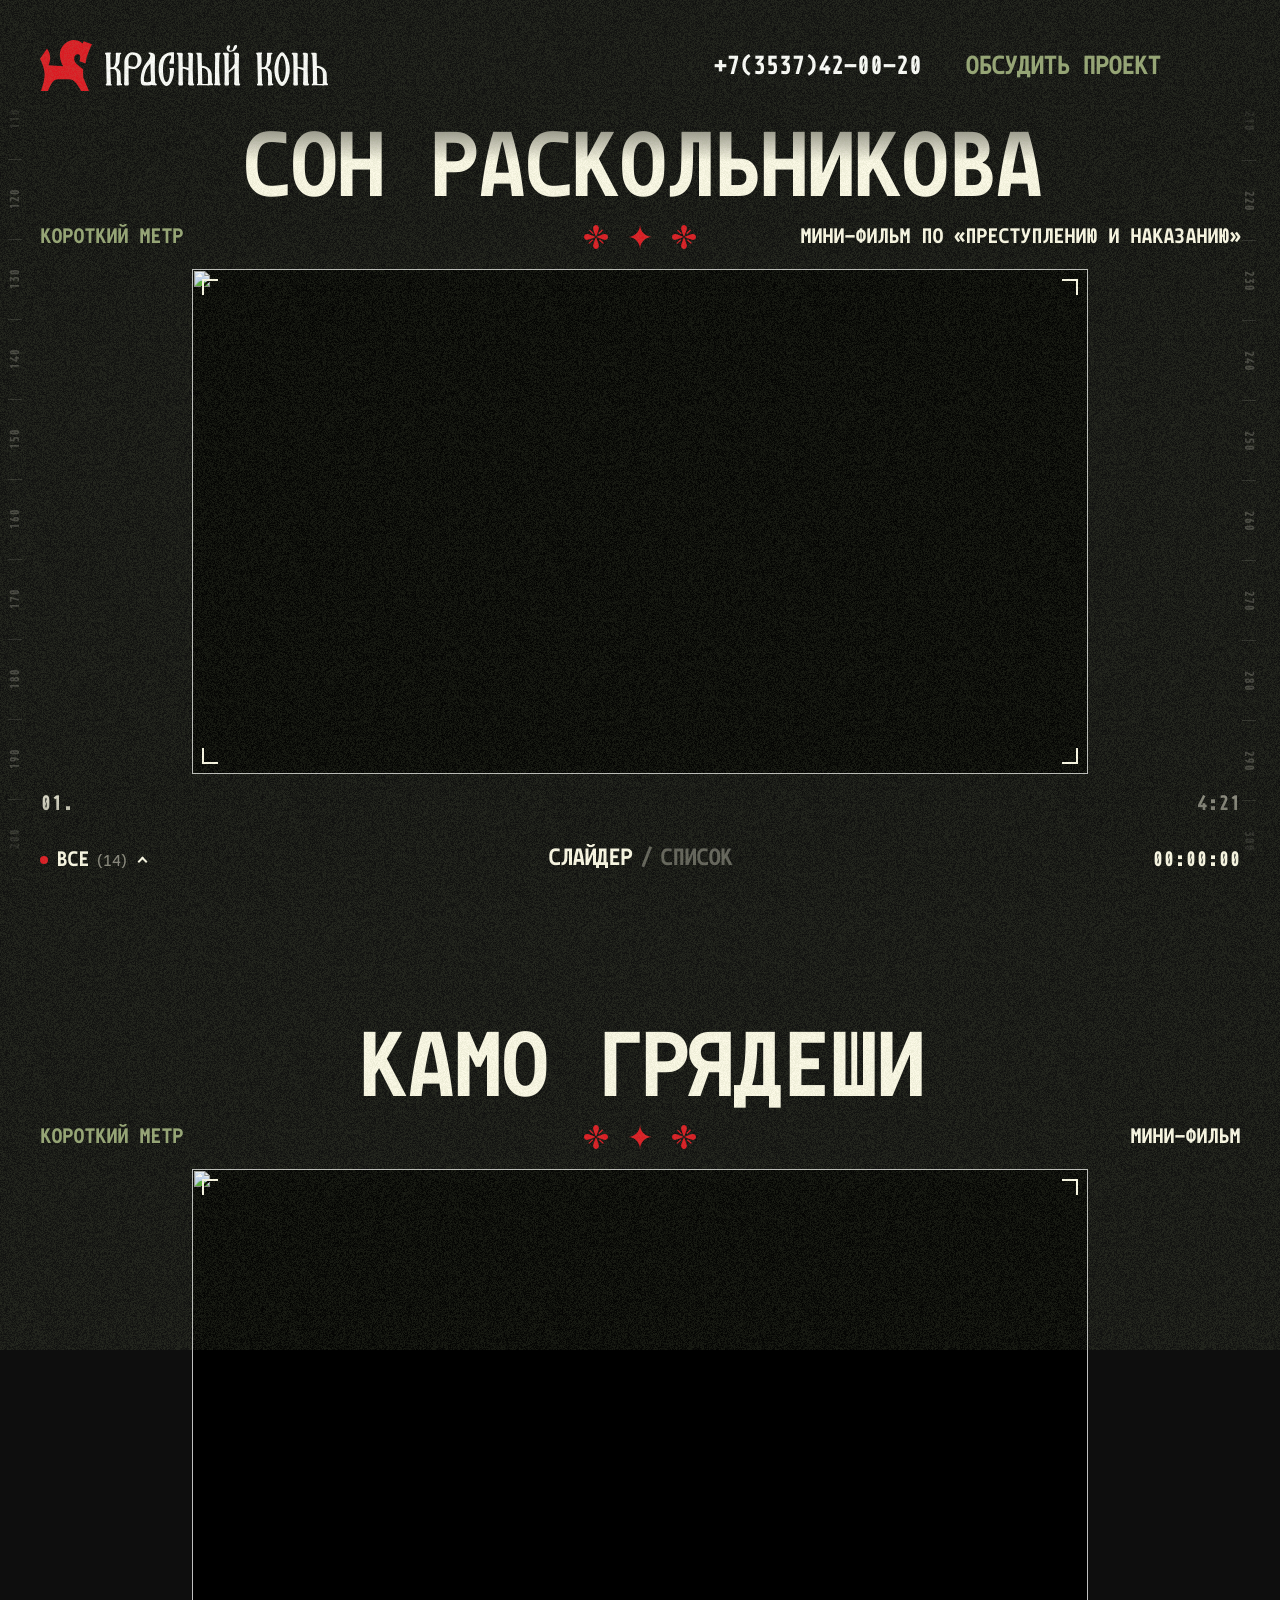
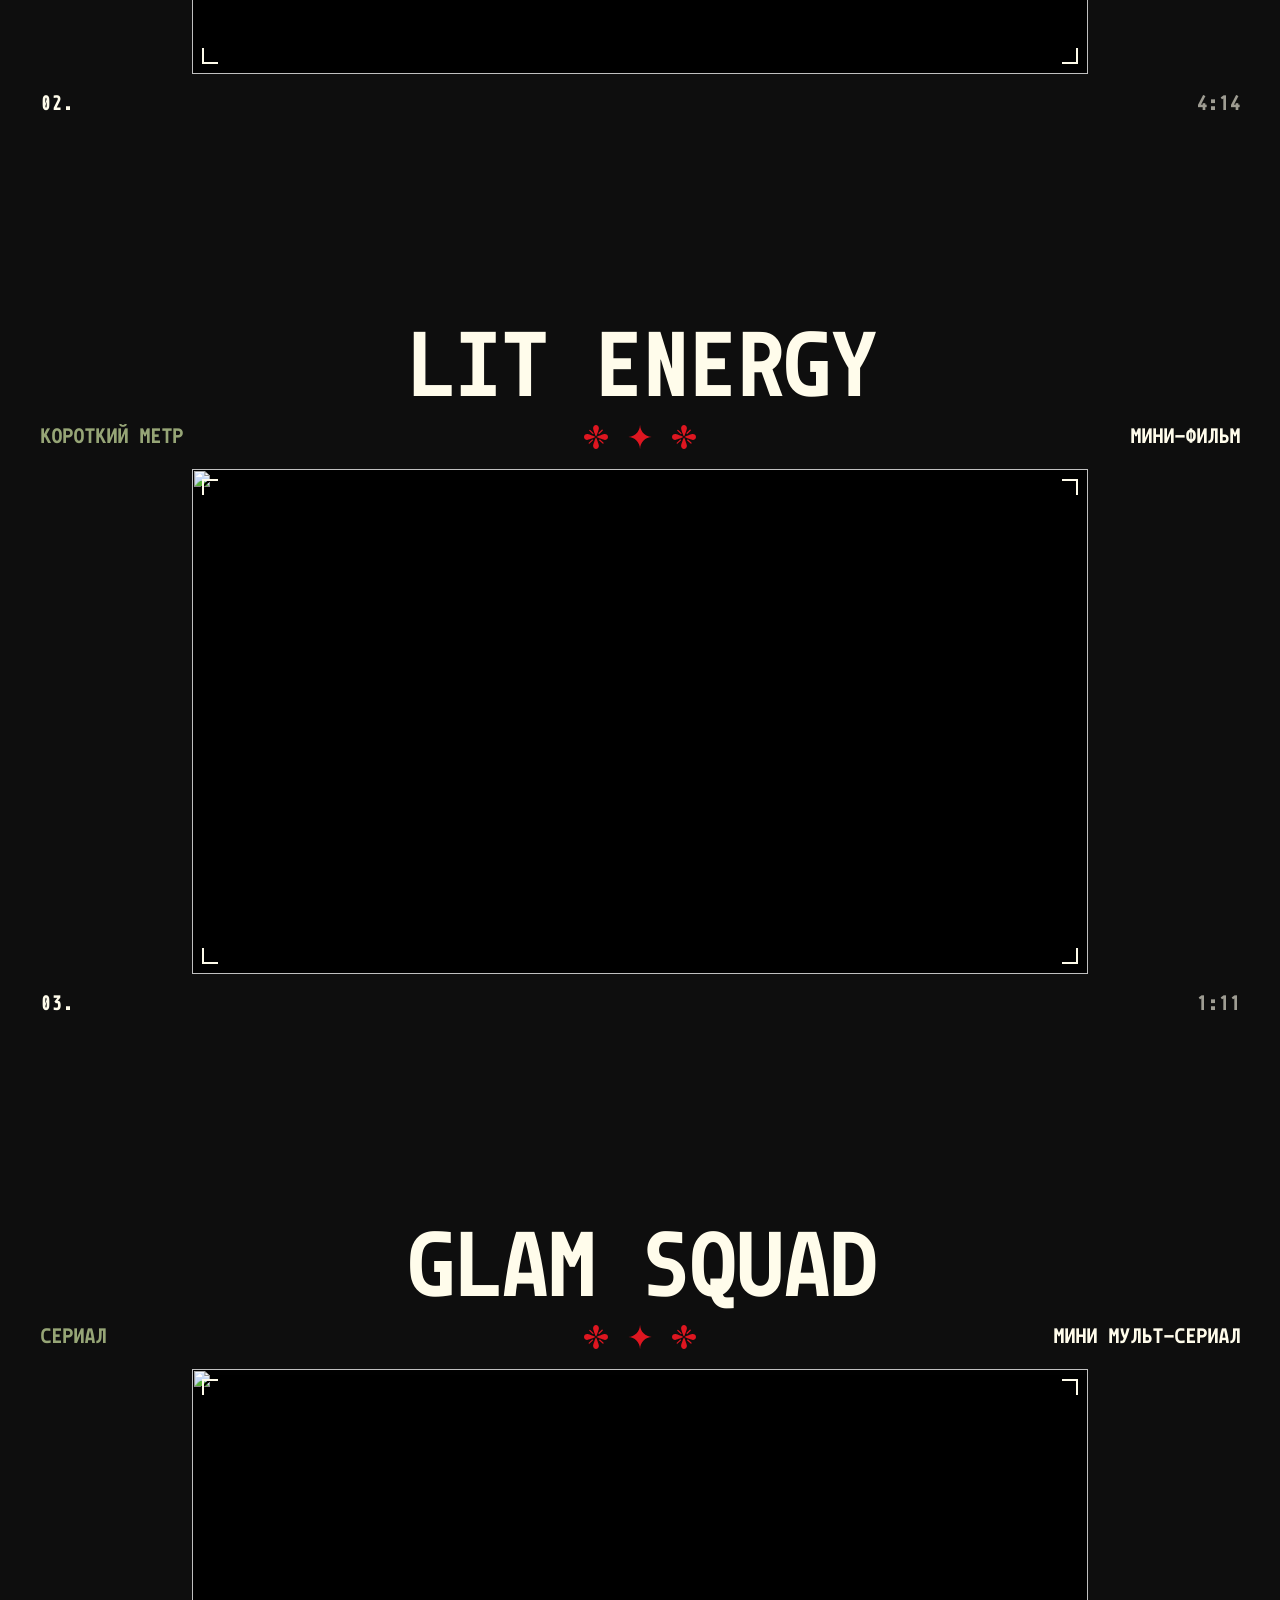
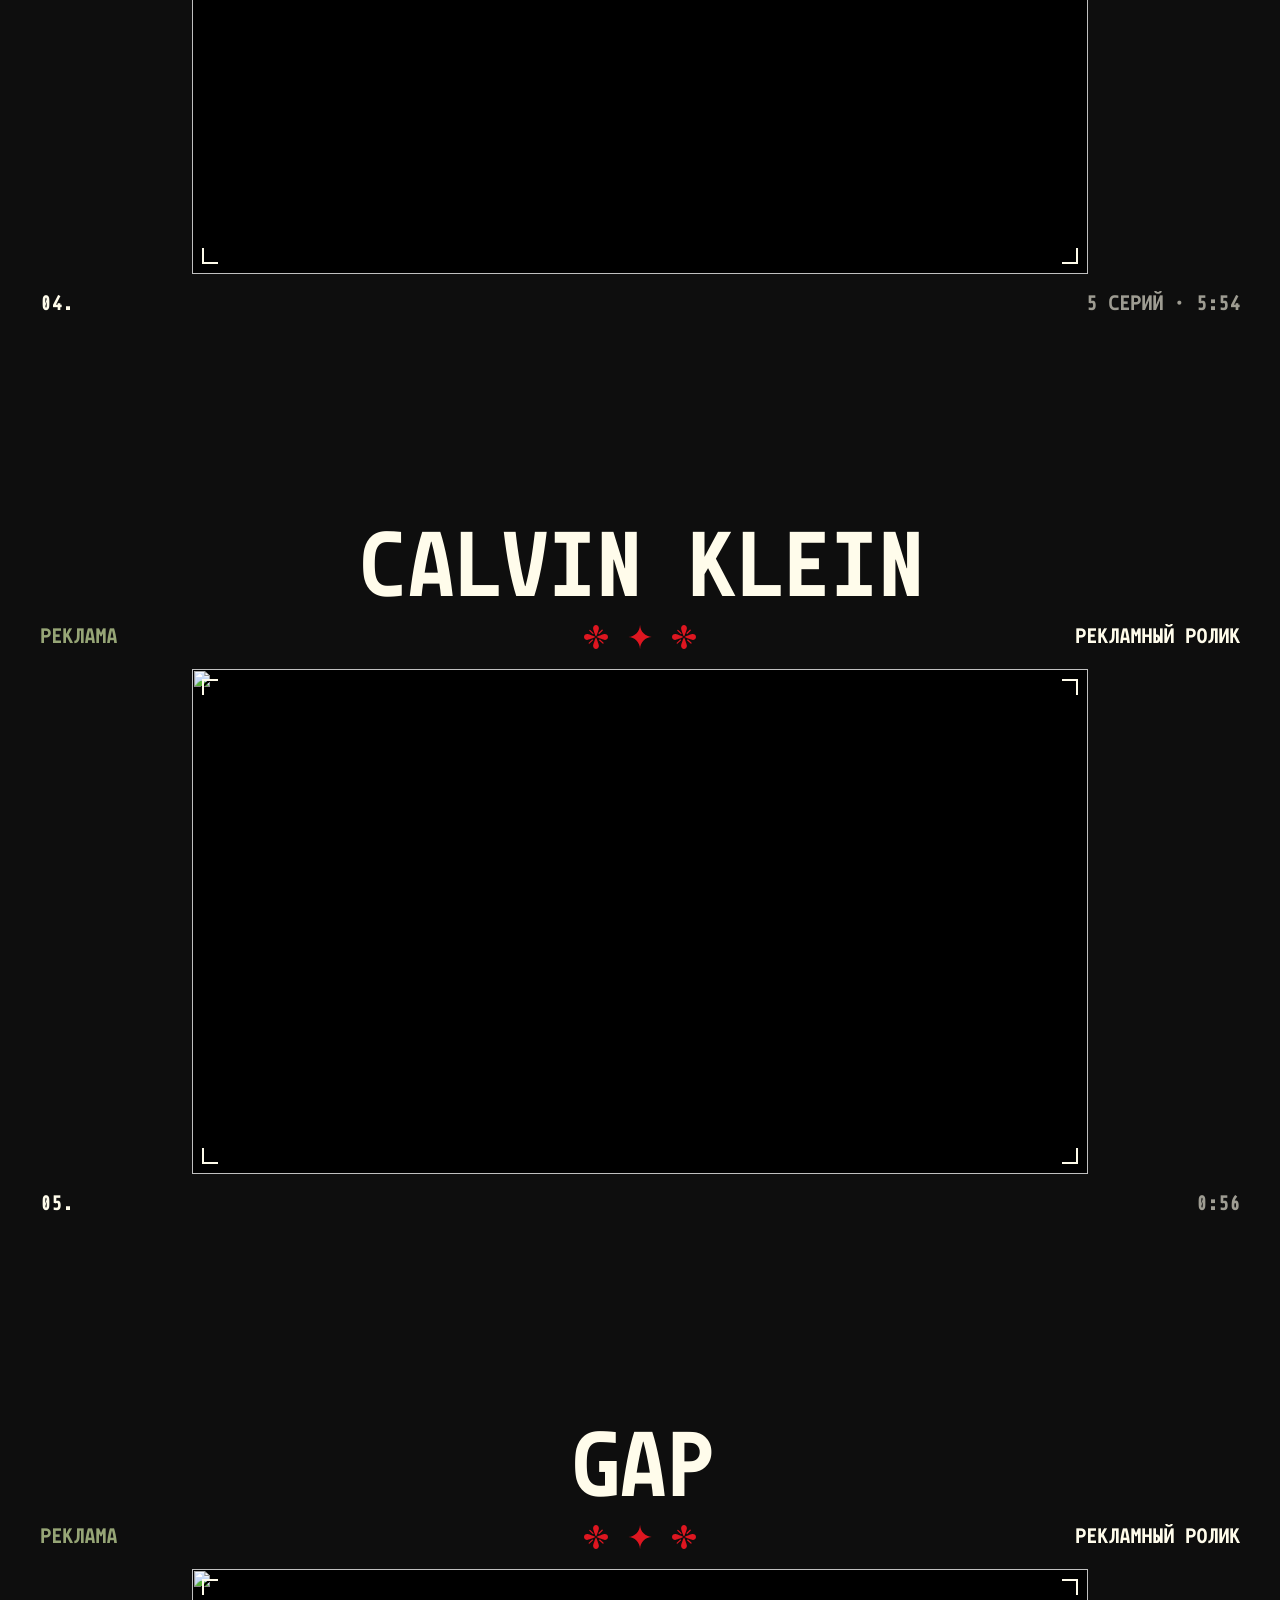
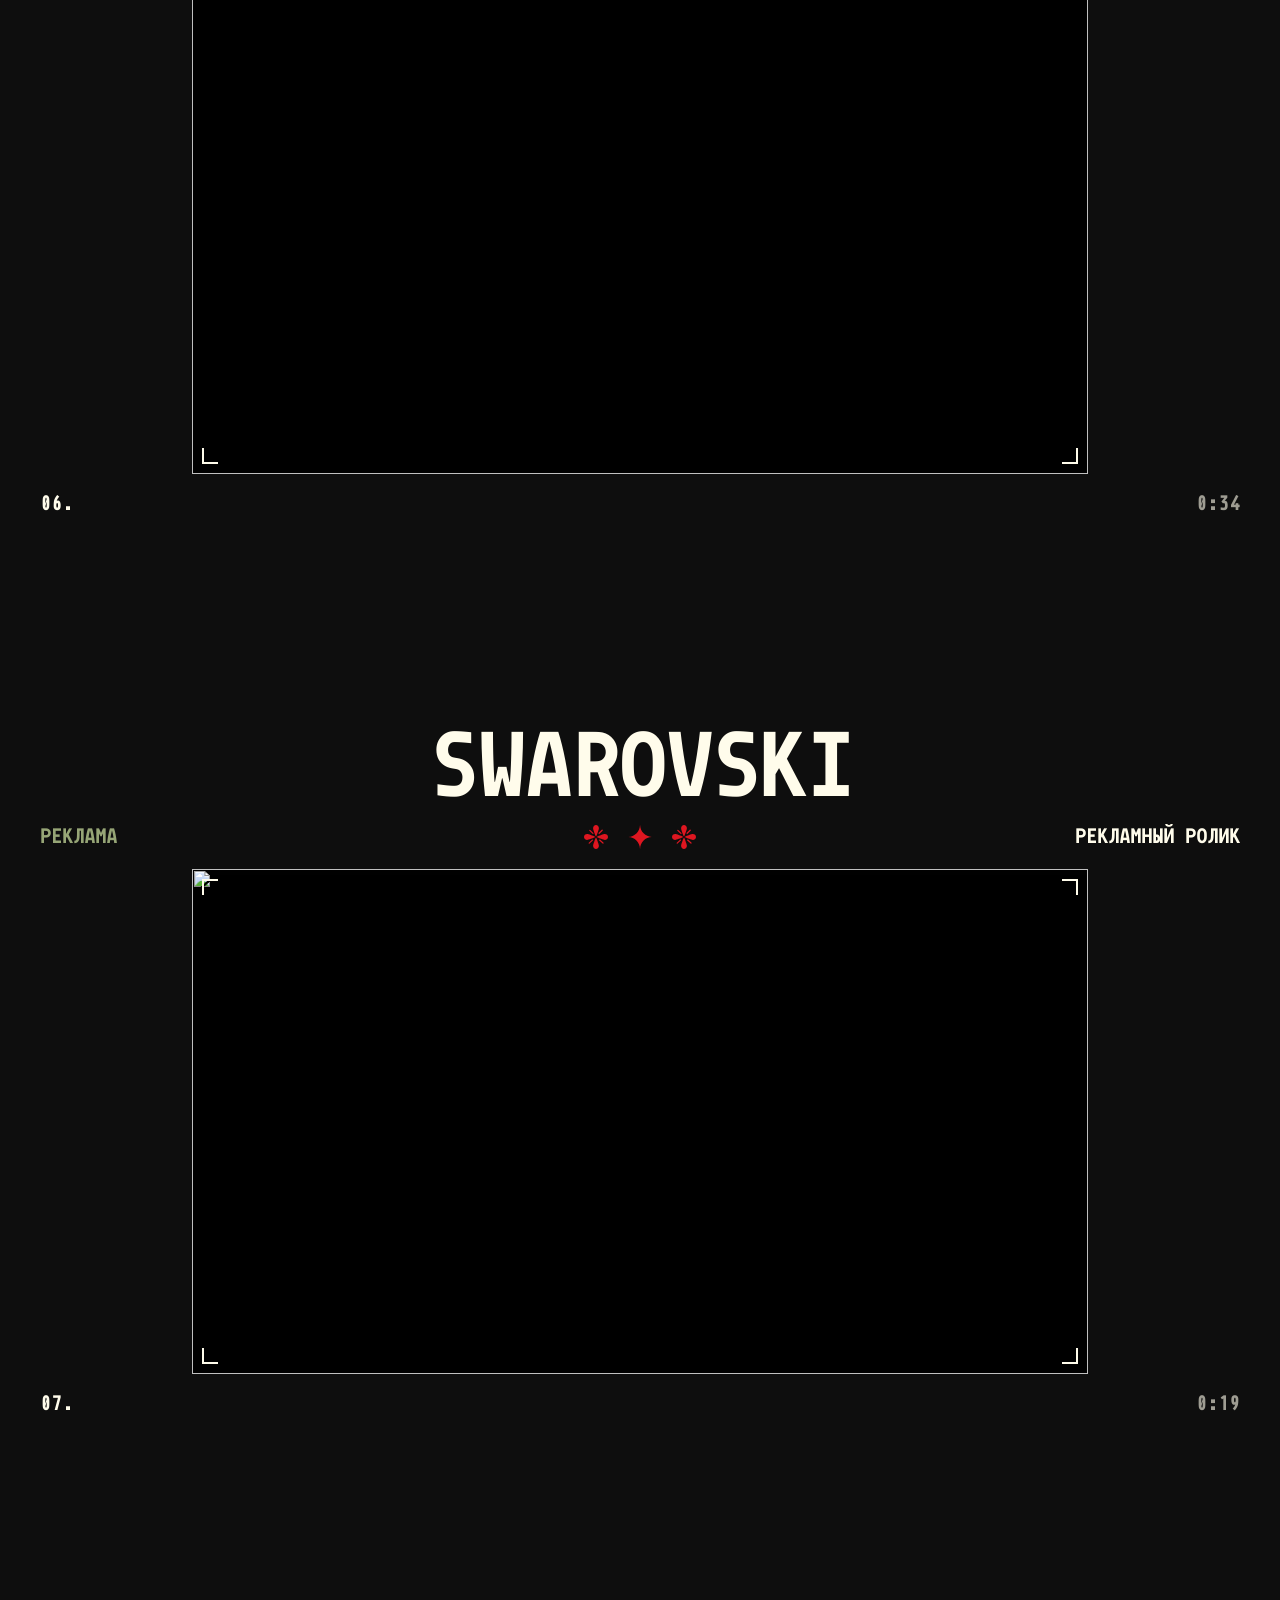
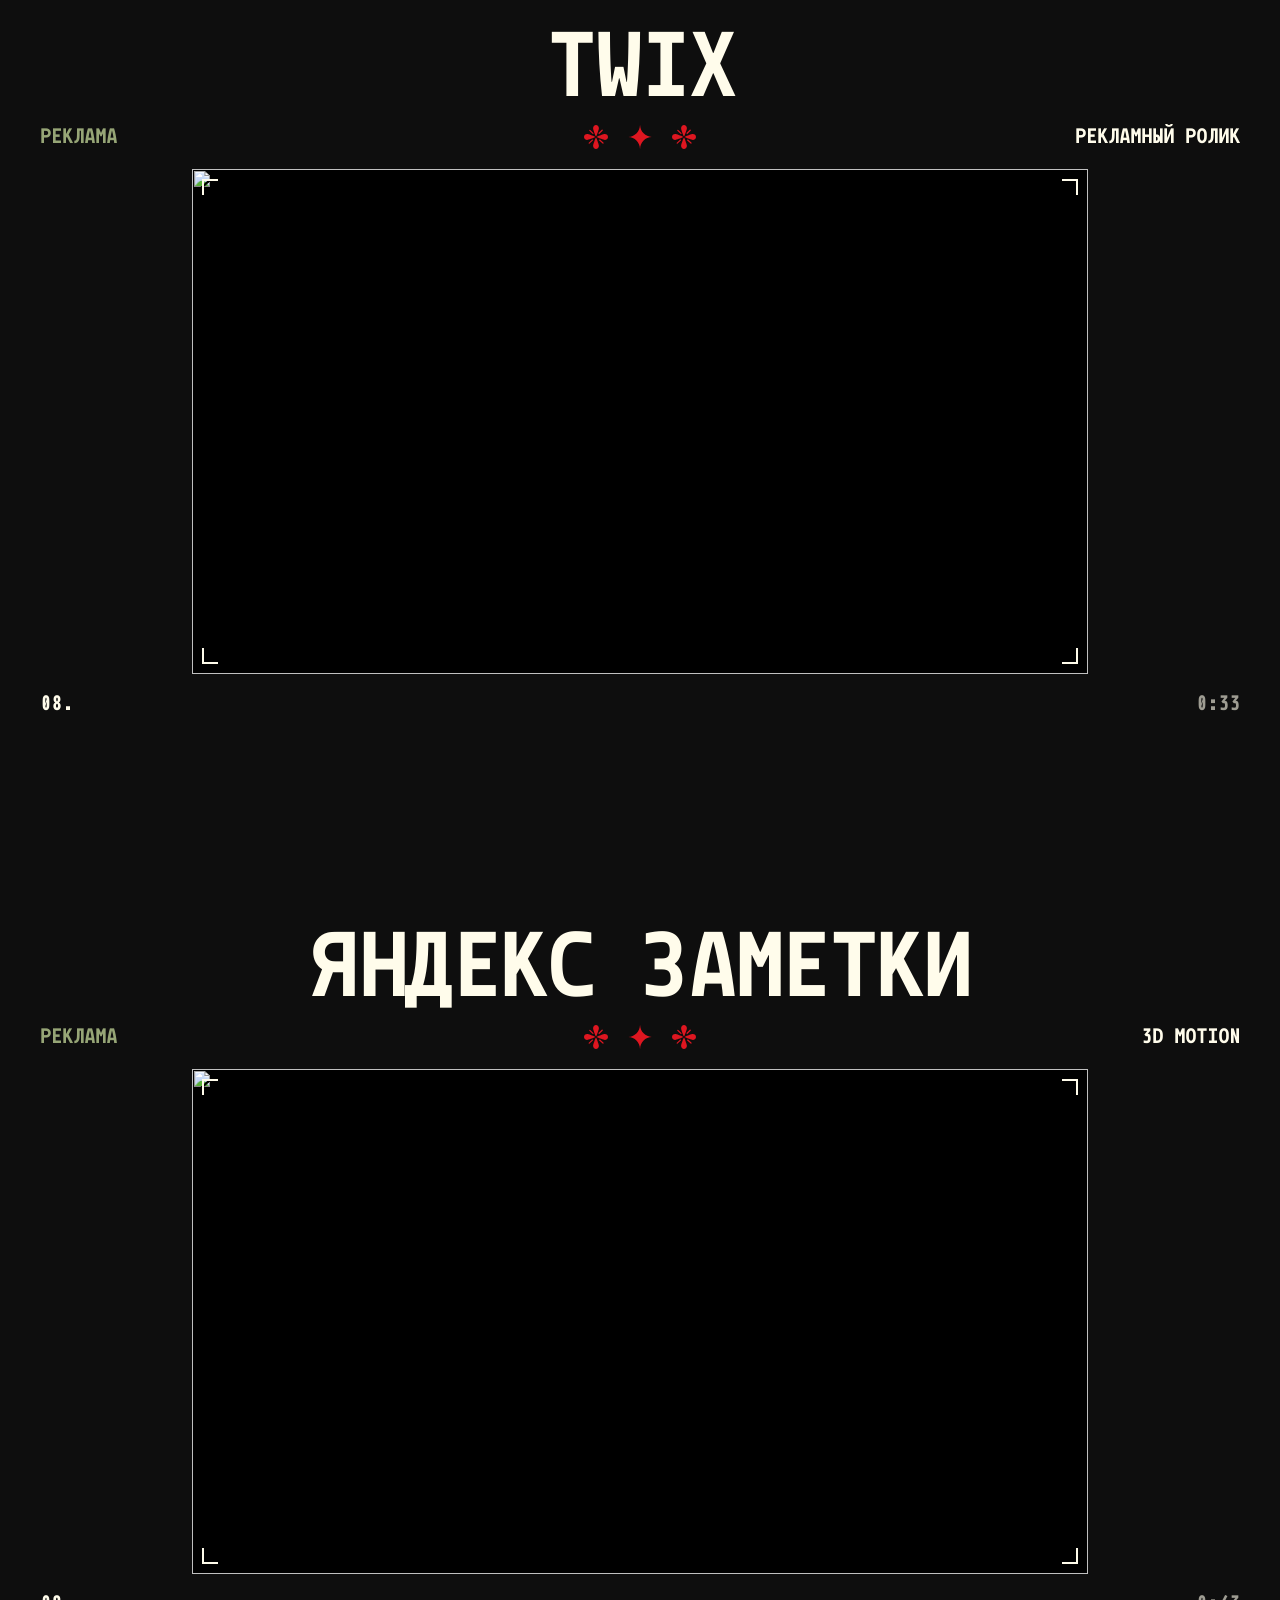
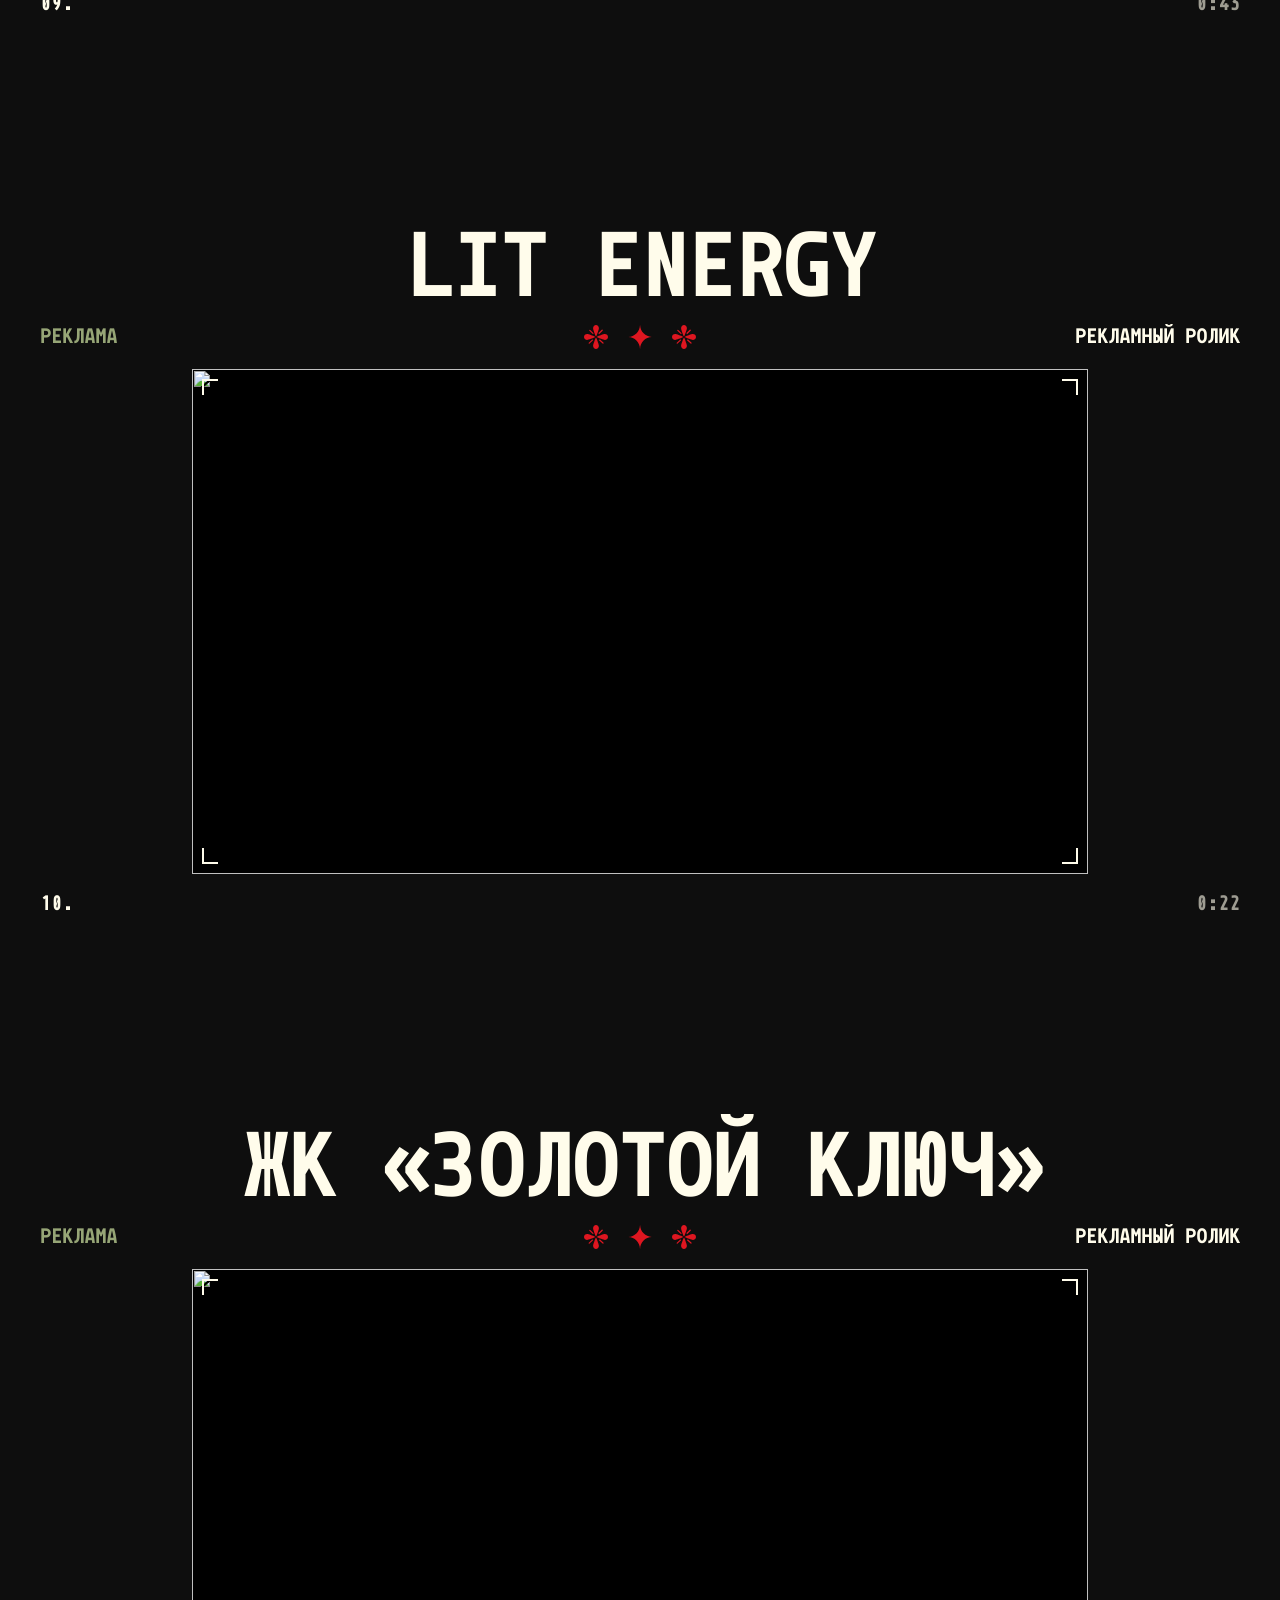
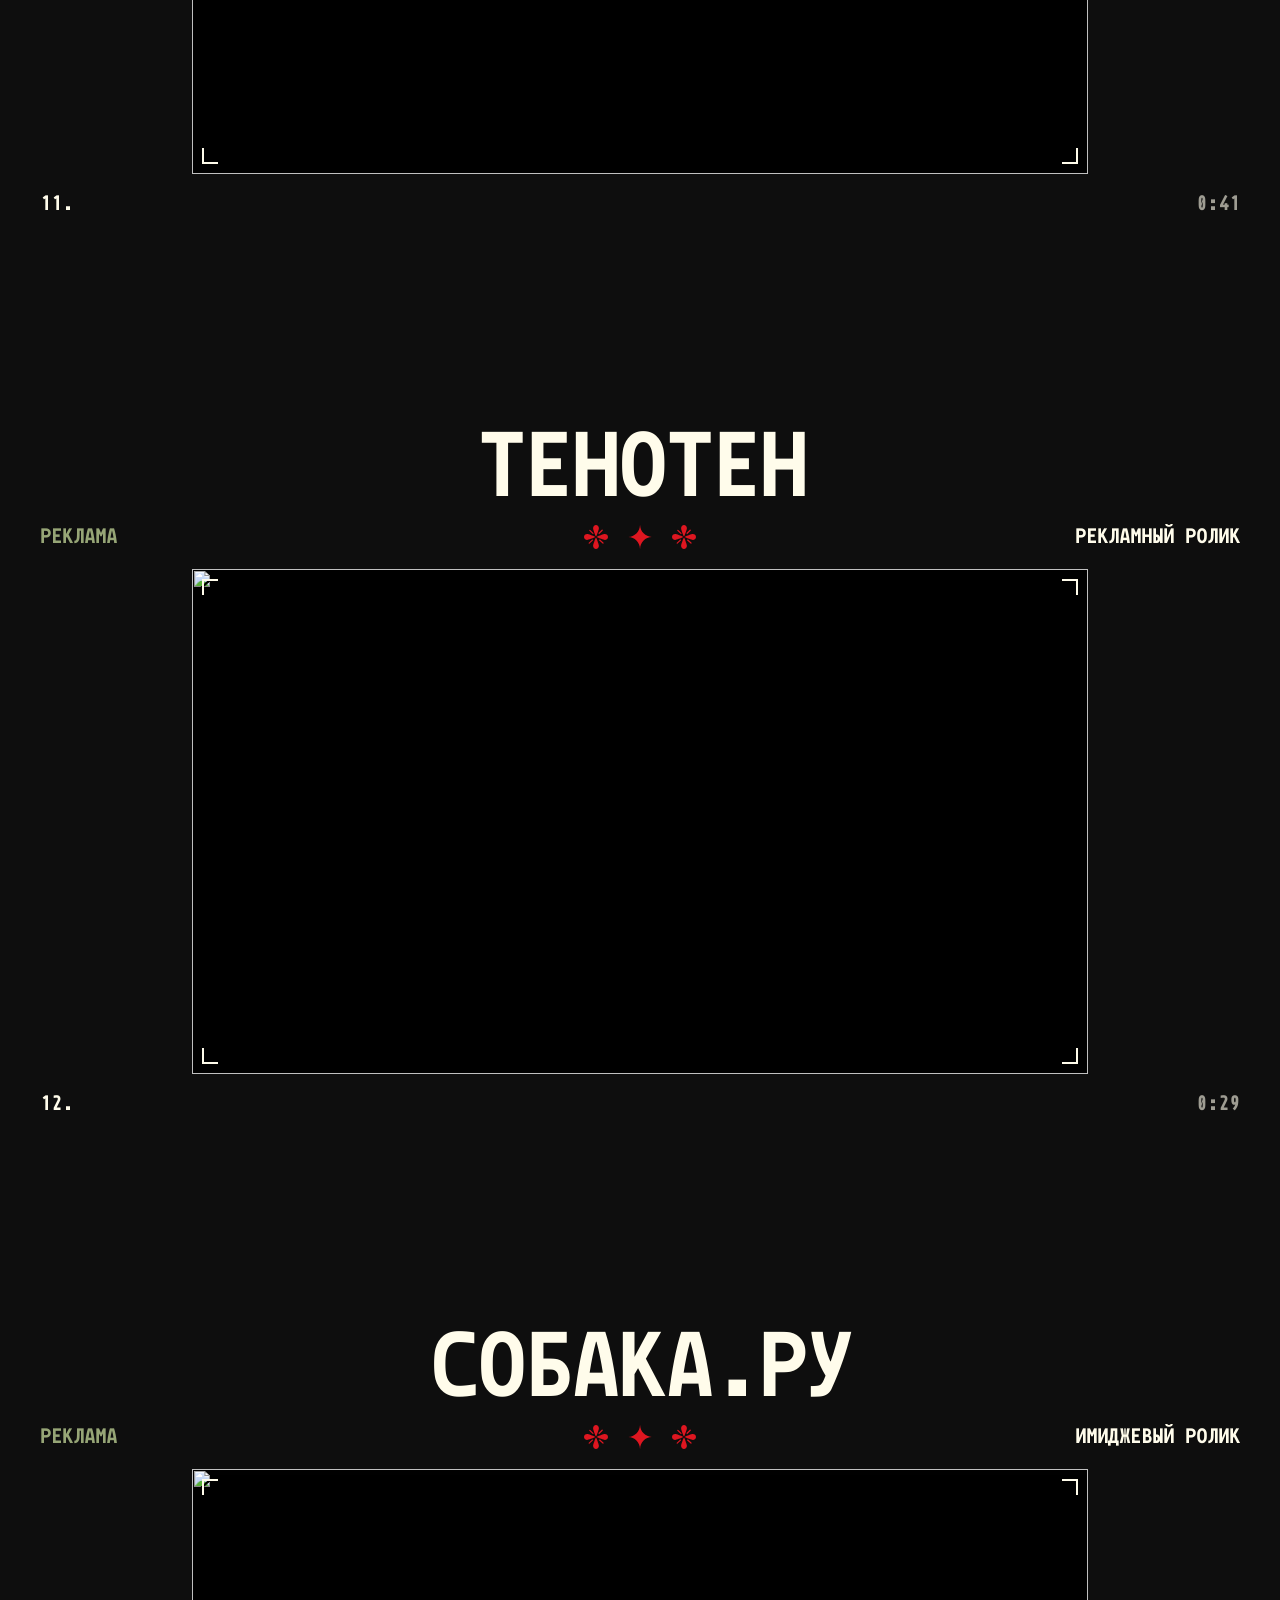
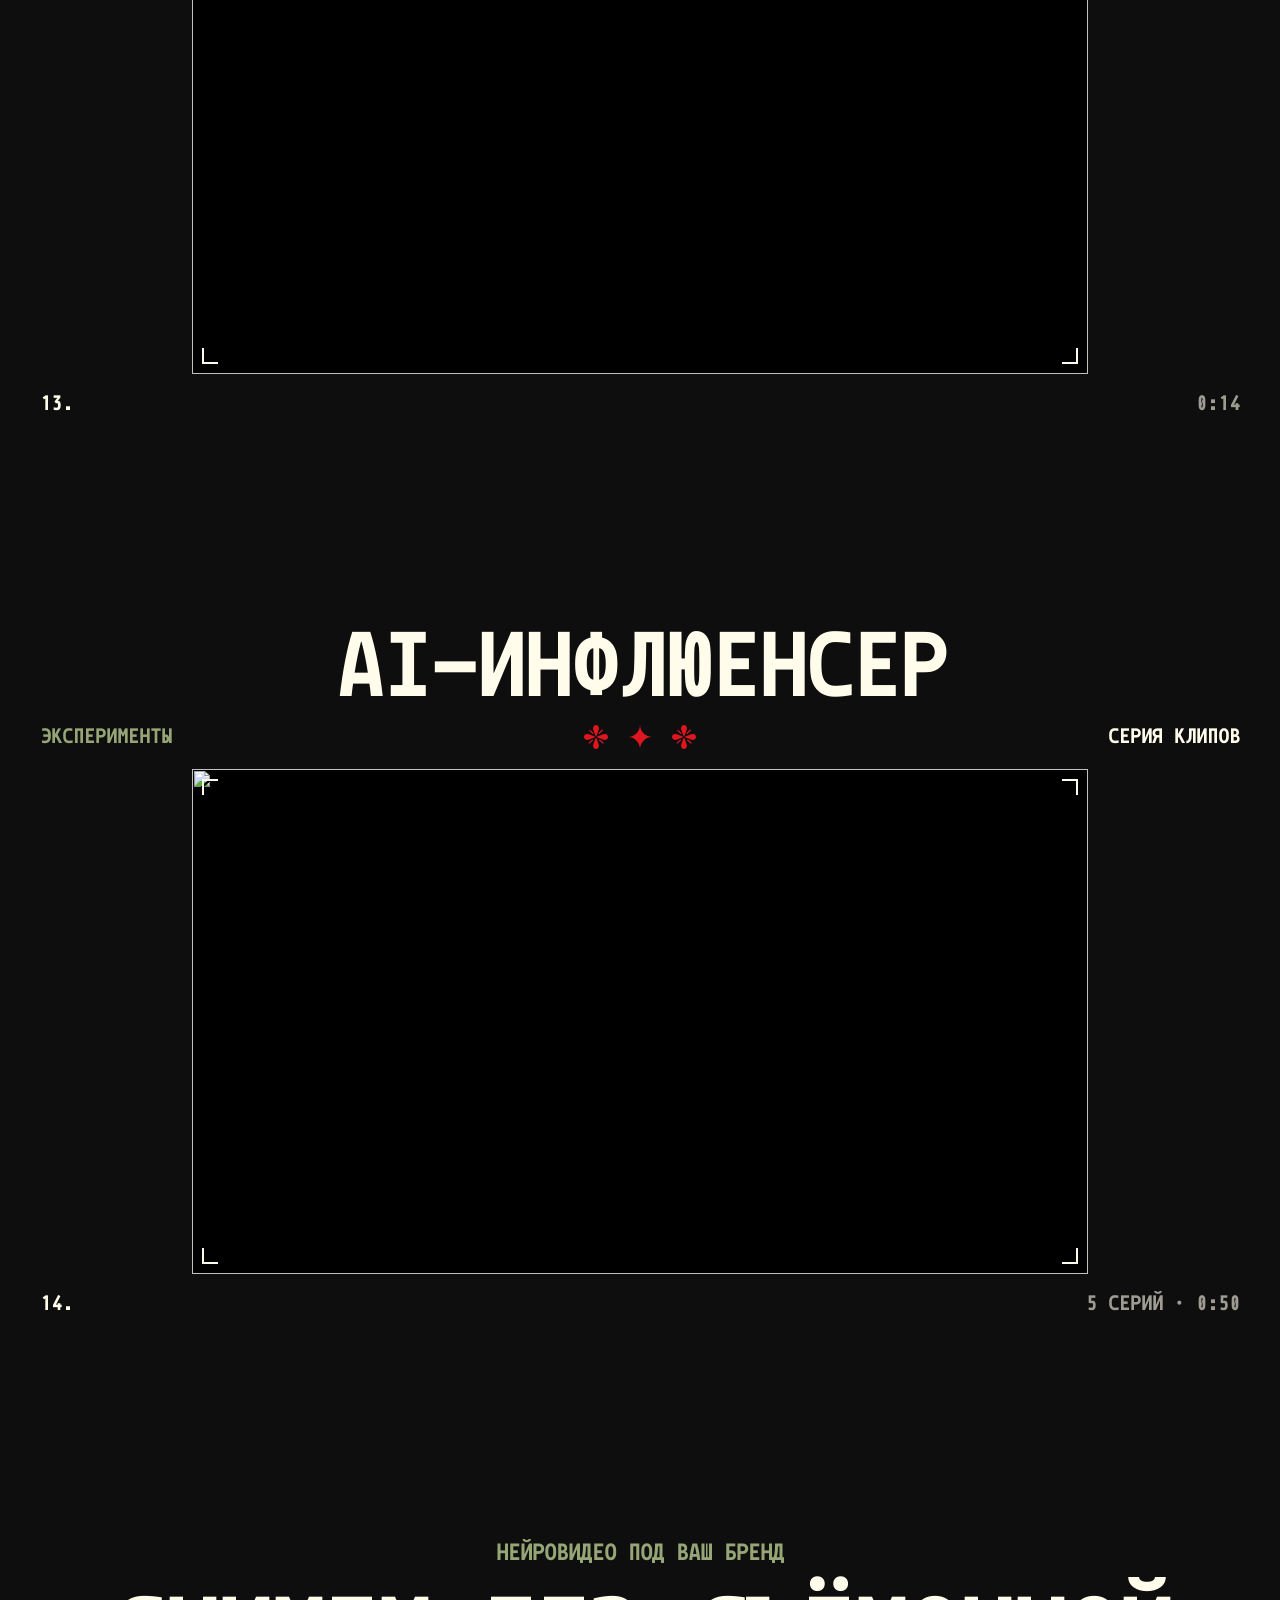
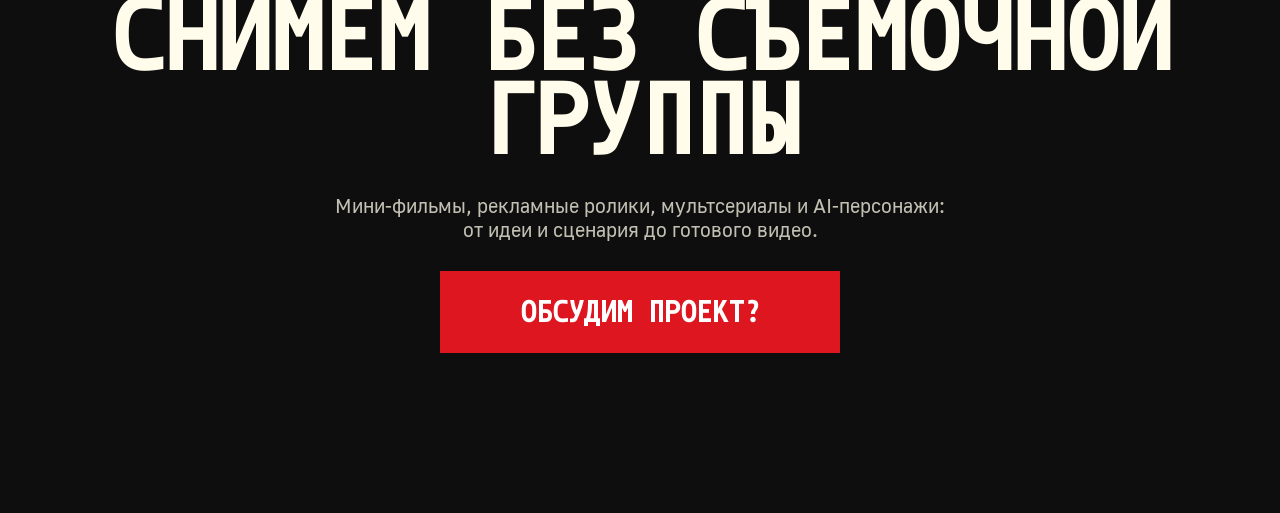
==== commit df5969a7: "Нейровидео: чёрный фон, фильтр-выпадашка, сетка, вертикальные ролики - Фон почти чёрный (#0e0e0e) вм" ====
--- a/neurovideo/index.html
+++ b/neurovideo/index.html
@@ -64,8 +64,8 @@
   <!-- Нижняя панель: фильтр, вид (на телефоне), таймкод -->
   <div class="nv-bar">
     <div class="nv-filter" data-filter>
-      <button type="button" class="nv-filter__all is-active" data-cat="all"><i></i>Все <em data-count></em></button>
-      <div class="nv-filter__cats" data-cats></div>
+      <button type="button" class="nv-filter__toggle" data-filter-toggle aria-expanded="false" aria-haspopup="true"><i></i><span data-filter-label>Все</span> <em data-count></em></button>
+      <div class="nv-filter__cats" data-cats role="menu"></div>
     </div>
     <div class="nv-views nv-views--bottom" role="group" aria-label="Вид">
       <button type="button" class="is-active" data-view="slider">слайдер</button><span>/</span><button type="button" data-view="list">список</button>
--- a/css/neurovideo.css
+++ b/css/neurovideo.css
@@ -11,12 +11,13 @@
 /* привязка прокрутки включается из js после отрисовки слайдов, иначе браузер «прилипает» к последнему экрану */
 html.nv-page.nv-snap { scroll-snap-type: y proximity; }
 html.nv-page.is-list { scroll-snap-type: none; }
-body.nv { background: var(--burgundy); color: var(--beige); }
+:root { --nv-bg: #0e0e0e; --nv-pad: 4rem; }
+body.nv { background: var(--nv-bg); color: var(--beige); }
 .nv main { padding-top: 0; }
 
 /* Шапка на тёмном фоне */
 .header--dark { background: transparent; }
-.header--dark::before { content: ""; position: absolute; inset: 0 0 -3rem; z-index: -1; background: linear-gradient(var(--burgundy) 55%, rgba(35, 0, 2, 0)); pointer-events: none; }
+.header--dark::before { content: ""; position: absolute; inset: 0 0 -3rem; z-index: -1; background: linear-gradient(var(--nv-bg) 55%, rgba(14, 14, 14, 0)); pointer-events: none; }
 .nv-views { display: flex; align-items: center; gap: .8rem; font-family: "Monoid", monospace; font-weight: 700; font-size: 1.8rem; text-transform: uppercase; color: rgba(255, 252, 235, .35); }
 .nv-views button { color: inherit; text-transform: uppercase; transition: color .2s; }
 .nv-views button:hover { color: var(--beige); }
@@ -26,8 +27,8 @@
 /* ---------- Заставка ---------- */
 .nv-intro {
   position: fixed; inset: 0; z-index: 200;
-  display: flex; align-items: center; justify-content: space-between; padding: 0 4rem;
-  background: var(--burgundy); pointer-events: none;
+  display: flex; align-items: center; justify-content: space-between; padding: 0 var(--nv-pad);
+  background: var(--nv-bg); pointer-events: none;
   transition: opacity .6s ease .5s, visibility 0s linear 1.1s;
 }
 .nv-intro__word { font-family: "Monoid", monospace; font-weight: 700; font-size: 12rem; line-height: 1; text-transform: uppercase; color: var(--beige); transition: transform 1s var(--gentle); }
@@ -52,8 +53,8 @@
 /* ---------- Размытый фон ---------- */
 .nv-bg { position: fixed; inset: 0; z-index: 0; overflow: hidden; pointer-events: none; }
 .nv-bg img { position: absolute; inset: -10%; width: 120%; height: 120%; object-fit: cover; filter: blur(4rem) saturate(1.1); opacity: 0; transition: opacity .9s ease; }
-.nv-bg img.is-on { opacity: .32; }
-.nv-bg::after { content: ""; position: absolute; inset: 0; background: radial-gradient(ellipse at center, rgba(35, 0, 2, .2), rgba(35, 0, 2, .85) 75%); }
+.nv-bg img.is-on { opacity: .22; }
+.nv-bg::after { content: ""; position: absolute; inset: 0; background: radial-gradient(ellipse at center, rgba(14, 14, 14, .25), rgba(14, 14, 14, .9) 75%); }
 
 .nv-main { position: relative; z-index: 1; }
 
@@ -61,7 +62,7 @@
 .nv-slide {
   position: relative; height: 100vh; height: 100svh;
   display: flex; flex-direction: column; align-items: center;
-  padding: 13.1rem 6rem 9rem;
+  padding: 13.1rem var(--nv-pad) 8.6rem;
   scroll-snap-align: start;
 }
 .nv-slide[hidden] { display: none; }
@@ -88,13 +89,16 @@
 }
 /* кадр вписывается в свободное место с сохранением пропорций ролика */
 .nv-frame__box {
-  position: relative; width: min(100cqw, 100cqh * var(--arn, 1.7778));
-  aspect-ratio: var(--ar, 16 / 9);
-  background: #120001; cursor: pointer; overflow: hidden;
+  position: relative; width: min(100cqw, 100cqh * 1.7778);
+  aspect-ratio: 16 / 9;
+  background: #000; cursor: pointer; overflow: hidden;
   transform: scale(.94); opacity: 0; transition: transform .9s var(--gentle), opacity .6s ease;
 }
 .nv-frame__box > img, .nv-frame__box > video { position: absolute; inset: 0; width: 100%; height: 100%; object-fit: cover; }
 .nv-frame__box video { opacity: 0; transition: opacity .5s ease; }
+/* вертикальные и квадратные ролики — целиком по центру, по бокам размытая подложка */
+.nv-frame__box.is-fit > img:not(.nv-frame__blur), .nv-frame__box.is-fit > video { object-fit: contain; }
+.nv-frame__box > .nv-frame__blur { inset: -8%; width: 116%; height: 116%; object-fit: cover; filter: blur(2.4rem) brightness(.55); }
 .nv-frame__box video.is-ready { opacity: 1; }
 /* уголки кадра */
 .nv-frame__box::before, .nv-frame__box::after,
@@ -124,7 +128,7 @@
 .nv-slide.is-active .nv-frame__box { transform: none; opacity: 1; }
 
 /* ---------- Список ---------- */
-.nv-list { padding: 13.1rem 6rem 12rem; }
+.nv-list { padding: 13.1rem var(--nv-pad) 12rem; }
 .nv-row {
   display: grid; grid-template-columns: 8rem minmax(0, 1fr) 26rem; align-items: center; gap: 3rem;
   padding: 2.4rem 0; border-top: 1px solid rgba(255, 252, 235, .15);
@@ -142,7 +146,7 @@
 .nv-row__title img { flex: none; width: 2.8rem; height: 2.4rem; transform: rotate(90deg); }
 .nv-row__sub { margin-top: 1rem; font-size: 1.6rem; text-transform: uppercase; color: rgba(255, 252, 235, .6); }
 .nv-row__sub b { font-family: "Monoid", monospace; color: var(--green); font-weight: 700; }
-.nv-row__thumb { position: relative; aspect-ratio: 16 / 9; overflow: hidden; background: #120001; }
+.nv-row__thumb { position: relative; aspect-ratio: 16 / 9; overflow: hidden; background: #000; }
 .nv-row__thumb img, .nv-row__thumb video { position: absolute; inset: 0; width: 100%; height: 100%; object-fit: cover; transition: transform .6s var(--gentle); }
 .nv-row__thumb video { opacity: 0; transition: opacity .3s ease; }
 .nv-row__thumb video.is-ready { opacity: 1; }
@@ -152,7 +156,7 @@
 
 /* ---------- Финальный экран ---------- */
 .nv-cta {
-  position: relative; min-height: 70vh; padding: 14rem 6rem 16rem;
+  position: relative; min-height: 70vh; padding: 14rem var(--nv-pad) 16rem;
   display: flex; flex-direction: column; align-items: center; justify-content: center; gap: 3rem; text-align: center;
   scroll-snap-align: start;
 }
@@ -164,20 +168,31 @@
 .nv-bar {
   position: fixed; left: 0; right: 0; bottom: 0; z-index: 40;
   display: flex; align-items: flex-end; justify-content: space-between; gap: 2rem;
-  padding: 3rem 6rem;
+  padding: 3rem var(--nv-pad);
   font-family: "Monoid", monospace; font-weight: 700; font-size: 1.6rem; text-transform: uppercase;
   pointer-events: none;
 }
 .nv-bar > * { pointer-events: auto; }
-.nv-bar::before { content: ""; position: absolute; inset: -4rem 0 0; z-index: -1; background: linear-gradient(rgba(35, 0, 2, 0), rgba(35, 0, 2, .9)); pointer-events: none; }
-.nv-filter { display: flex; align-items: center; gap: 3rem; }
-.nv-filter button { display: inline-flex; align-items: center; gap: .8rem; color: rgba(255, 252, 235, .45); text-transform: uppercase; transition: color .2s; white-space: nowrap; }
+.nv-bar::before { content: ""; position: absolute; inset: -4rem 0 0; z-index: -1; background: linear-gradient(rgba(14, 14, 14, 0), rgba(14, 14, 14, .92)); pointer-events: none; }
+.nv-filter { position: relative; }
+.nv-filter button { display: inline-flex; align-items: center; gap: .8rem; color: rgba(255, 252, 235, .5); text-transform: uppercase; transition: color .2s; white-space: nowrap; }
 .nv-filter button:hover, .nv-filter button.is-active { color: var(--beige); }
-.nv-filter button i { width: .8rem; height: .8rem; border-radius: 50%; background: var(--red); opacity: 0; transition: opacity .2s; }
-.nv-filter button.is-active i { opacity: 1; }
+.nv-filter__toggle { color: var(--beige) !important; }
+.nv-filter__toggle::after { content: ""; width: .7rem; height: .7rem; margin-left: .4rem; border-right: .2rem solid currentColor; border-top: .2rem solid currentColor; transform: translateY(.2rem) rotate(-45deg); transition: transform .3s var(--gentle); }
+.nv-filter.is-open .nv-filter__toggle::after { transform: translateY(-.1rem) rotate(135deg); }
+.nv-filter button i { flex: none; width: .8rem; height: .8rem; border-radius: 50%; background: var(--red); opacity: 0; transition: opacity .2s; }
+.nv-filter button.is-active i, .nv-filter .nv-filter__toggle i { opacity: 1; }
 .nv-filter em { font-style: normal; font-family: "Golos UI", sans-serif; font-weight: 400; color: rgba(255, 252, 235, .5); }
-.nv-filter__cats { display: flex; gap: 3rem; overflow: hidden; max-width: 0; opacity: 0; transition: max-width .6s var(--gentle), opacity .3s ease; }
-.nv-filter:hover .nv-filter__cats, .nv-filter:focus-within .nv-filter__cats, .nv-filter.is-open .nv-filter__cats { max-width: 120rem; opacity: 1; }
+.nv-filter__cats {
+  position: absolute; left: -1.6rem; bottom: calc(100% + 1.6rem);
+  display: flex; flex-direction: column; min-width: 28rem; padding: .8rem 1.6rem;
+  background: #161616; border: 1px solid rgba(255, 252, 235, .15);
+  opacity: 0; visibility: hidden; transform: translateY(1rem);
+  transition: opacity .25s ease, transform .35s var(--gentle), visibility 0s linear .35s;
+}
+.nv-filter.is-open .nv-filter__cats { opacity: 1; visibility: visible; transform: none; transition: opacity .25s ease, transform .35s var(--gentle); }
+.nv-filter__cats button { padding: 1.1rem 0; border-bottom: 1px solid rgba(255, 252, 235, .08); }
+.nv-filter__cats button:last-child { border-bottom: 0; }
 .nv-timecode { color: var(--beige); font-variant-numeric: tabular-nums; }
 .nv.is-player-open .nv-bar, .nv.is-player-open .nv-ruler { opacity: 0; pointer-events: none; }
 
@@ -185,7 +200,7 @@
 .nv-player {
   position: fixed; inset: 0; z-index: 120;
   display: grid; grid-template-rows: auto minmax(0, 1fr) auto; grid-template-columns: minmax(0, 1fr);
-  background: #160001; color: var(--beige); overflow: hidden;
+  background: #070707; color: var(--beige); overflow: hidden;
   opacity: 0; visibility: hidden; transition: opacity .4s ease, visibility 0s linear .4s;
 }
 .nv-player.is-open { opacity: 1; visibility: visible; transition: opacity .4s ease; }
@@ -263,17 +278,20 @@
    ПЛАНШЕТ (600–1023px)
    ========================================================= */
 @media (max-width: 1023px) {
+  :root { --nv-pad: 3rem; }
+  .nv-ruler { width: 2rem; }
+  .nv-ruler--l { left: .4rem; }
+  .nv-ruler--r { right: .4rem; }
   .nv-views { font-size: 1.6rem; }
   .nv-intro__word { font-size: 9rem; }
-  .nv-slide { padding: 11.55rem 4.5rem 8rem; }
+  .nv-slide { padding: 11.55rem var(--nv-pad) 8rem; }
   .nv-slide__title { font-size: 5.6rem; }
   .nv-slide__meta { font-size: 1.4rem; }
-  .nv-list { padding: 11.55rem 4.5rem 10rem; }
+  .nv-list { padding: 11.55rem var(--nv-pad) 10rem; }
   .nv-row { grid-template-columns: 5rem minmax(0, 1fr) 20rem; gap: 2rem; }
   .nv-row__title { font-size: 3.2rem; }
-  .nv-bar { padding: 2.4rem 4.5rem; font-size: 1.4rem; }
+  .nv-bar { padding: 2.4rem var(--nv-pad); font-size: 1.4rem; }
   .nv-views--bottom { bottom: 2.4rem; }
-  .nv-filter, .nv-filter__cats { gap: 2rem; }
   .nv-cta__title { font-size: 6.4rem; }
   .nv-player__stage { padding: 0 3rem; }
   .nv-player__side { display: none; }
@@ -286,6 +304,7 @@
    ТЕЛЕФОН (до 599px)
    ========================================================= */
 @media (max-width: 599px) {
+  :root { --nv-pad: 2rem; }
   .nv-views--bottom { position: static; transform: none; font-size: 1.3rem; gap: .5rem; }
   .nv-ruler { display: none; }
   .nv-intro { padding: 0 2rem; }
@@ -296,6 +315,10 @@
   .nv-slide__title { font-size: 3.6rem; }
   .nv-slide__meta { grid-template-columns: 1fr 1fr; margin: 1.6rem 0; font-size: 1.2rem; }
   .nv-orn { display: none; }
+  /* на телефоне места по высоте много: кадр в родных пропорциях ролика, без подложки */
+  .nv-frame__box { width: min(100cqw, 100cqh * var(--arn, 1.7778)); aspect-ratio: var(--ar, 16 / 9); }
+  .nv-frame__box > .nv-frame__blur { display: none; }
+  .nv-frame__box.is-fit > img:not(.nv-frame__blur), .nv-frame__box.is-fit > video { object-fit: cover; }
   .nv-play { opacity: 1; transform: translate(-50%, -50%) scale(.9); font-size: 1.4rem; padding: .8rem 1.6rem .8rem .8rem; }
   .nv-play img { width: 3.4rem; height: 3.4rem; }
   .nv-slide__foot { font-size: 1.2rem; margin-top: 1.6rem; }
@@ -309,15 +332,7 @@
 
   .nv-bar { padding: 1.6rem 2rem calc(1.6rem + env(safe-area-inset-bottom)); font-size: 1.3rem; align-items: center; }
   .nv-timecode { display: none; }
-  .nv-filter { position: relative; }
-  .nv-filter__cats {
-    position: absolute; left: -1.2rem; bottom: calc(100% + 1.2rem);
-    flex-direction: column; gap: 0; max-width: none; max-height: 0; padding: 0 1.2rem;
-    background: var(--burgundy); border: 1px solid rgba(255, 252, 235, .2);
-  }
-  .nv-filter:hover .nv-filter__cats, .nv-filter:focus-within .nv-filter__cats { max-width: none; max-height: 0; opacity: 0; }
-  .nv-filter.is-open .nv-filter__cats { max-height: 30rem; opacity: 1; padding: .8rem 1.2rem; }
-  .nv-filter__cats button { padding: 1rem 0; }
+  .nv-filter__cats { min-width: 24rem; }
 
   .nv-cta { padding: 10rem 2rem 12rem; gap: 2rem; }
   .nv-cta__kicker { font-size: 1.3rem; }
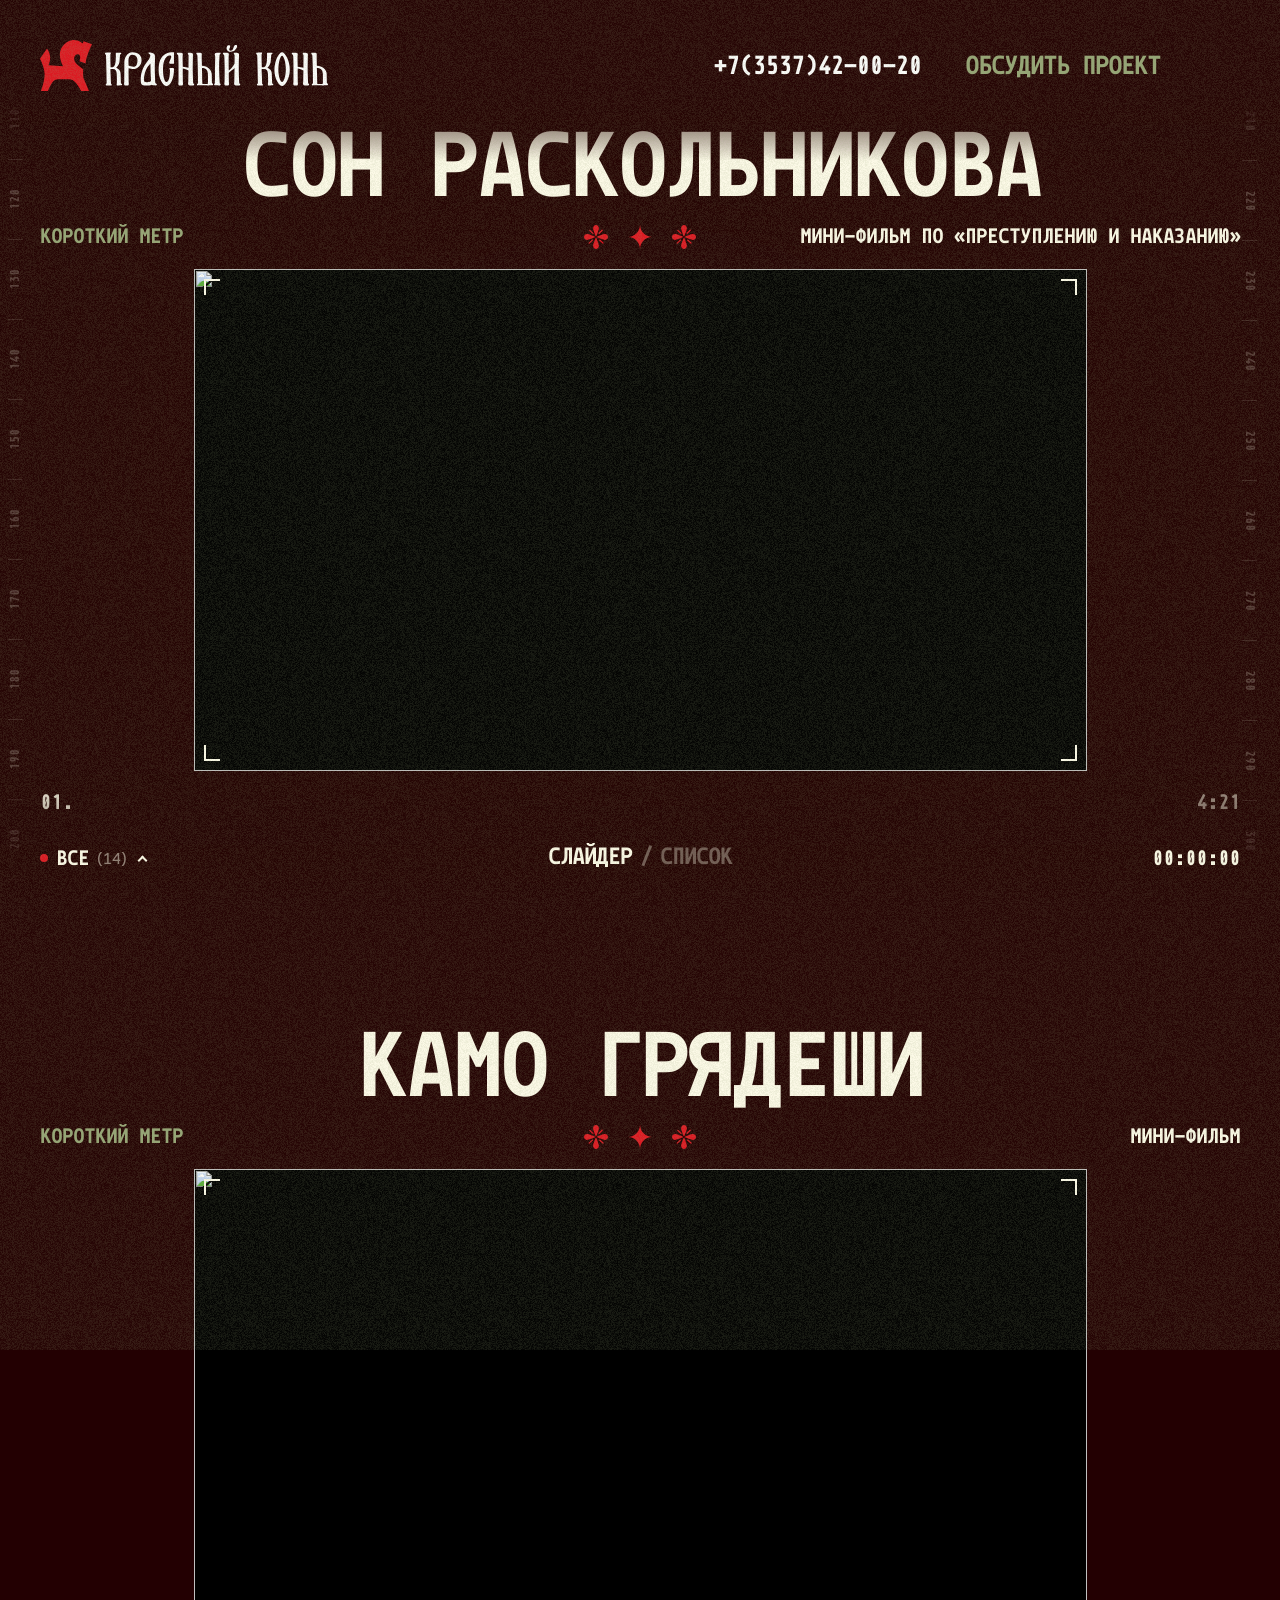
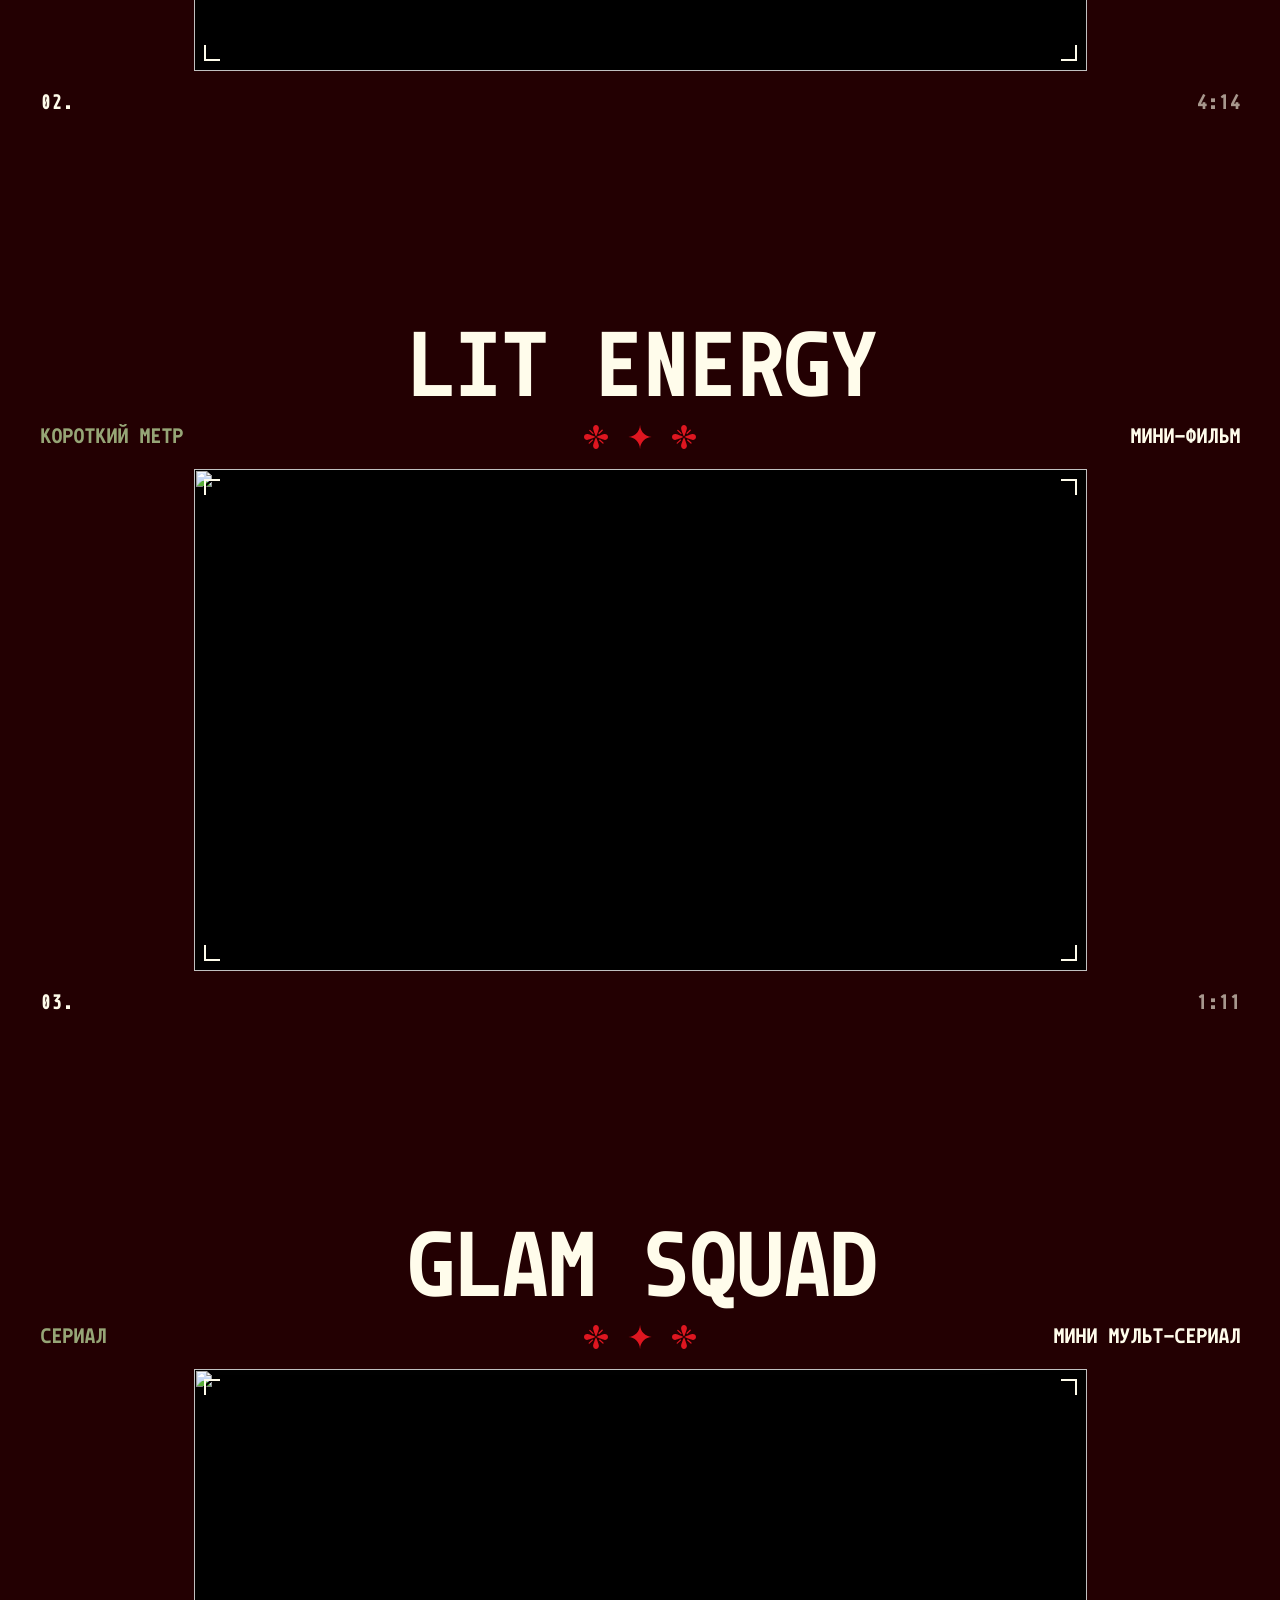
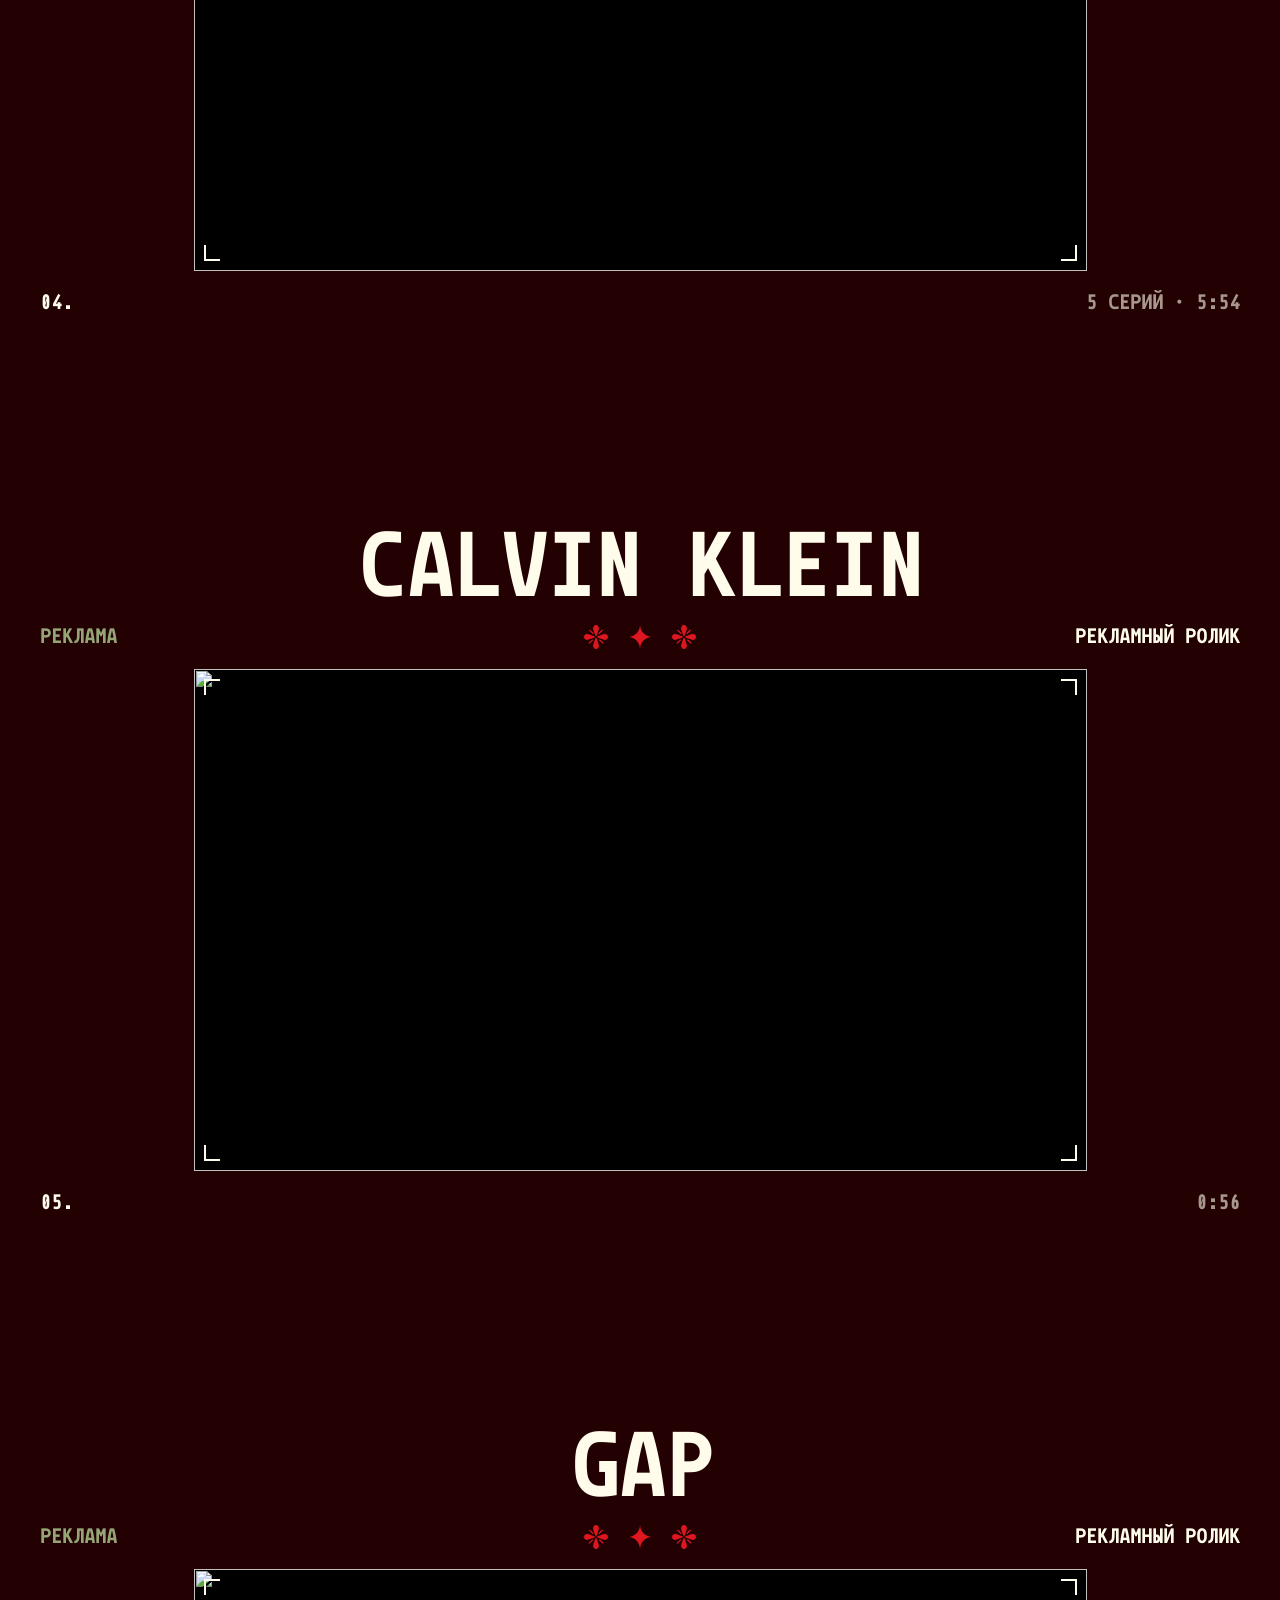
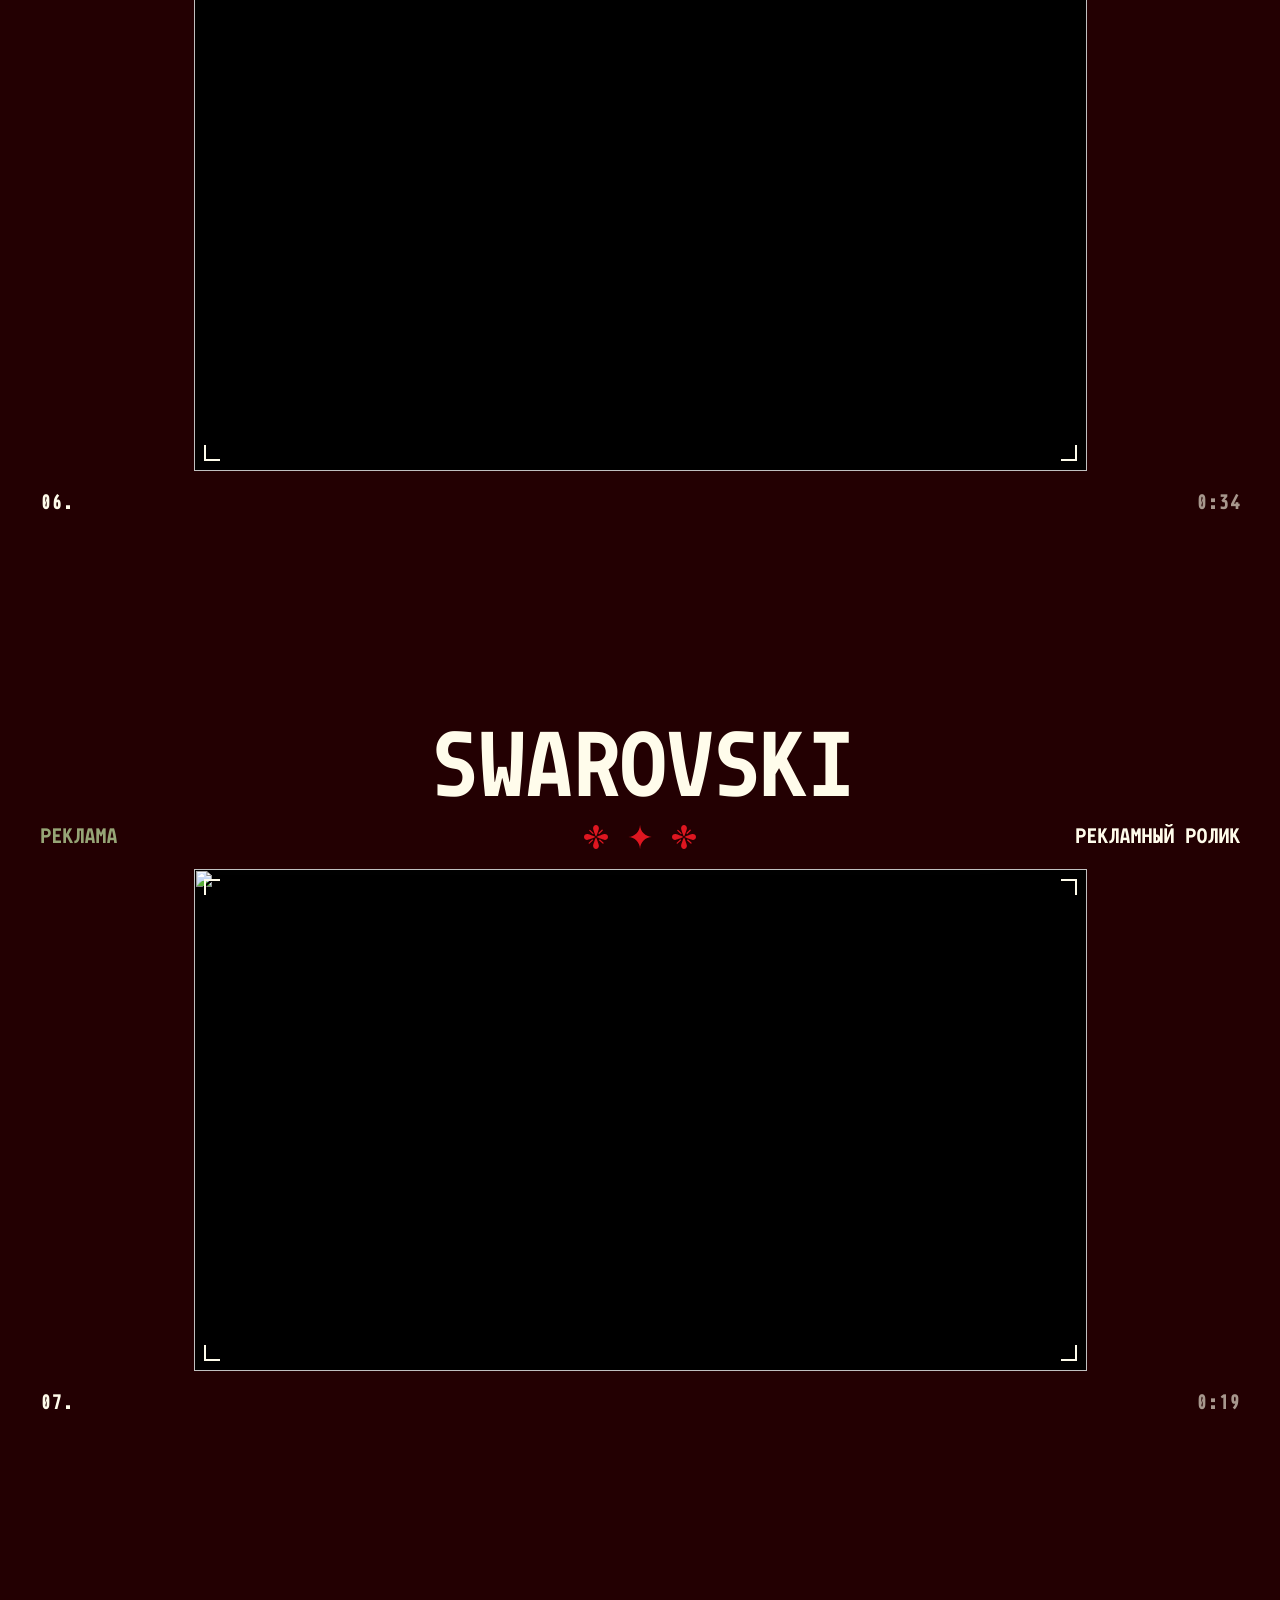
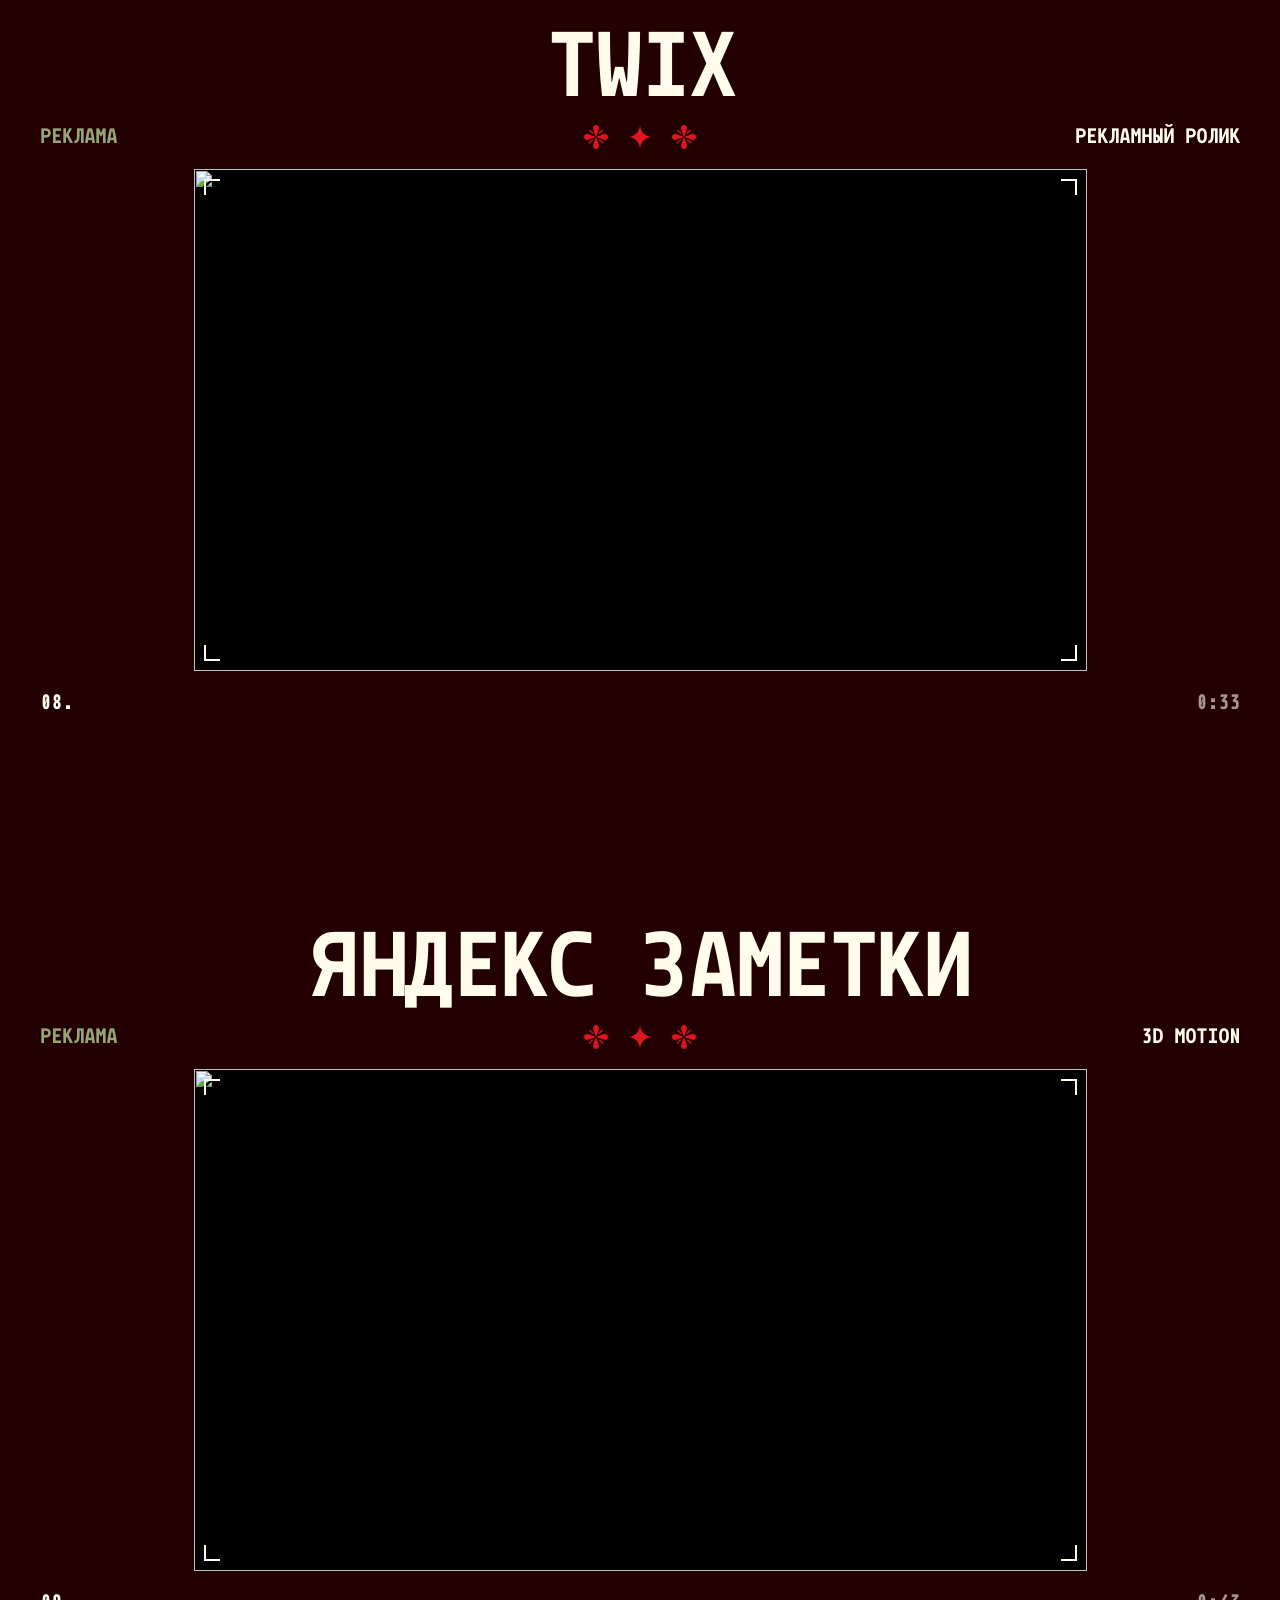
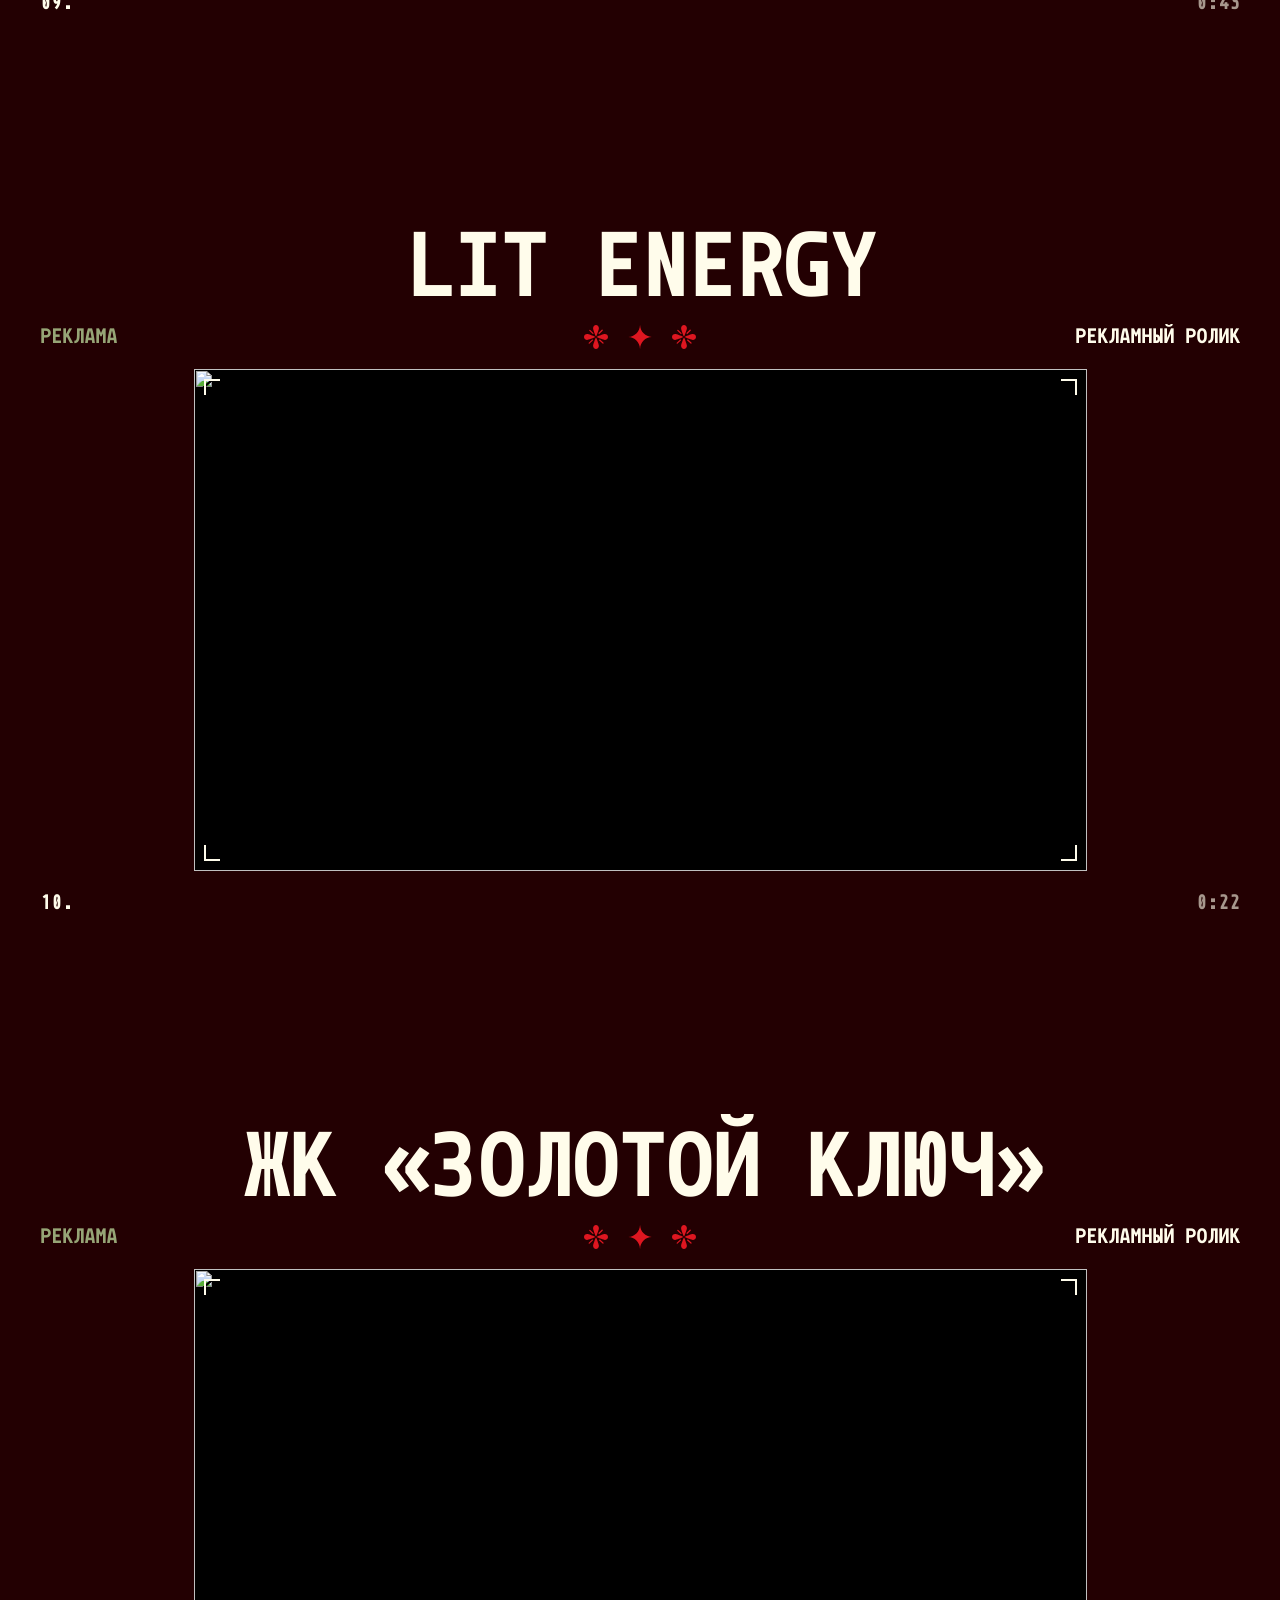
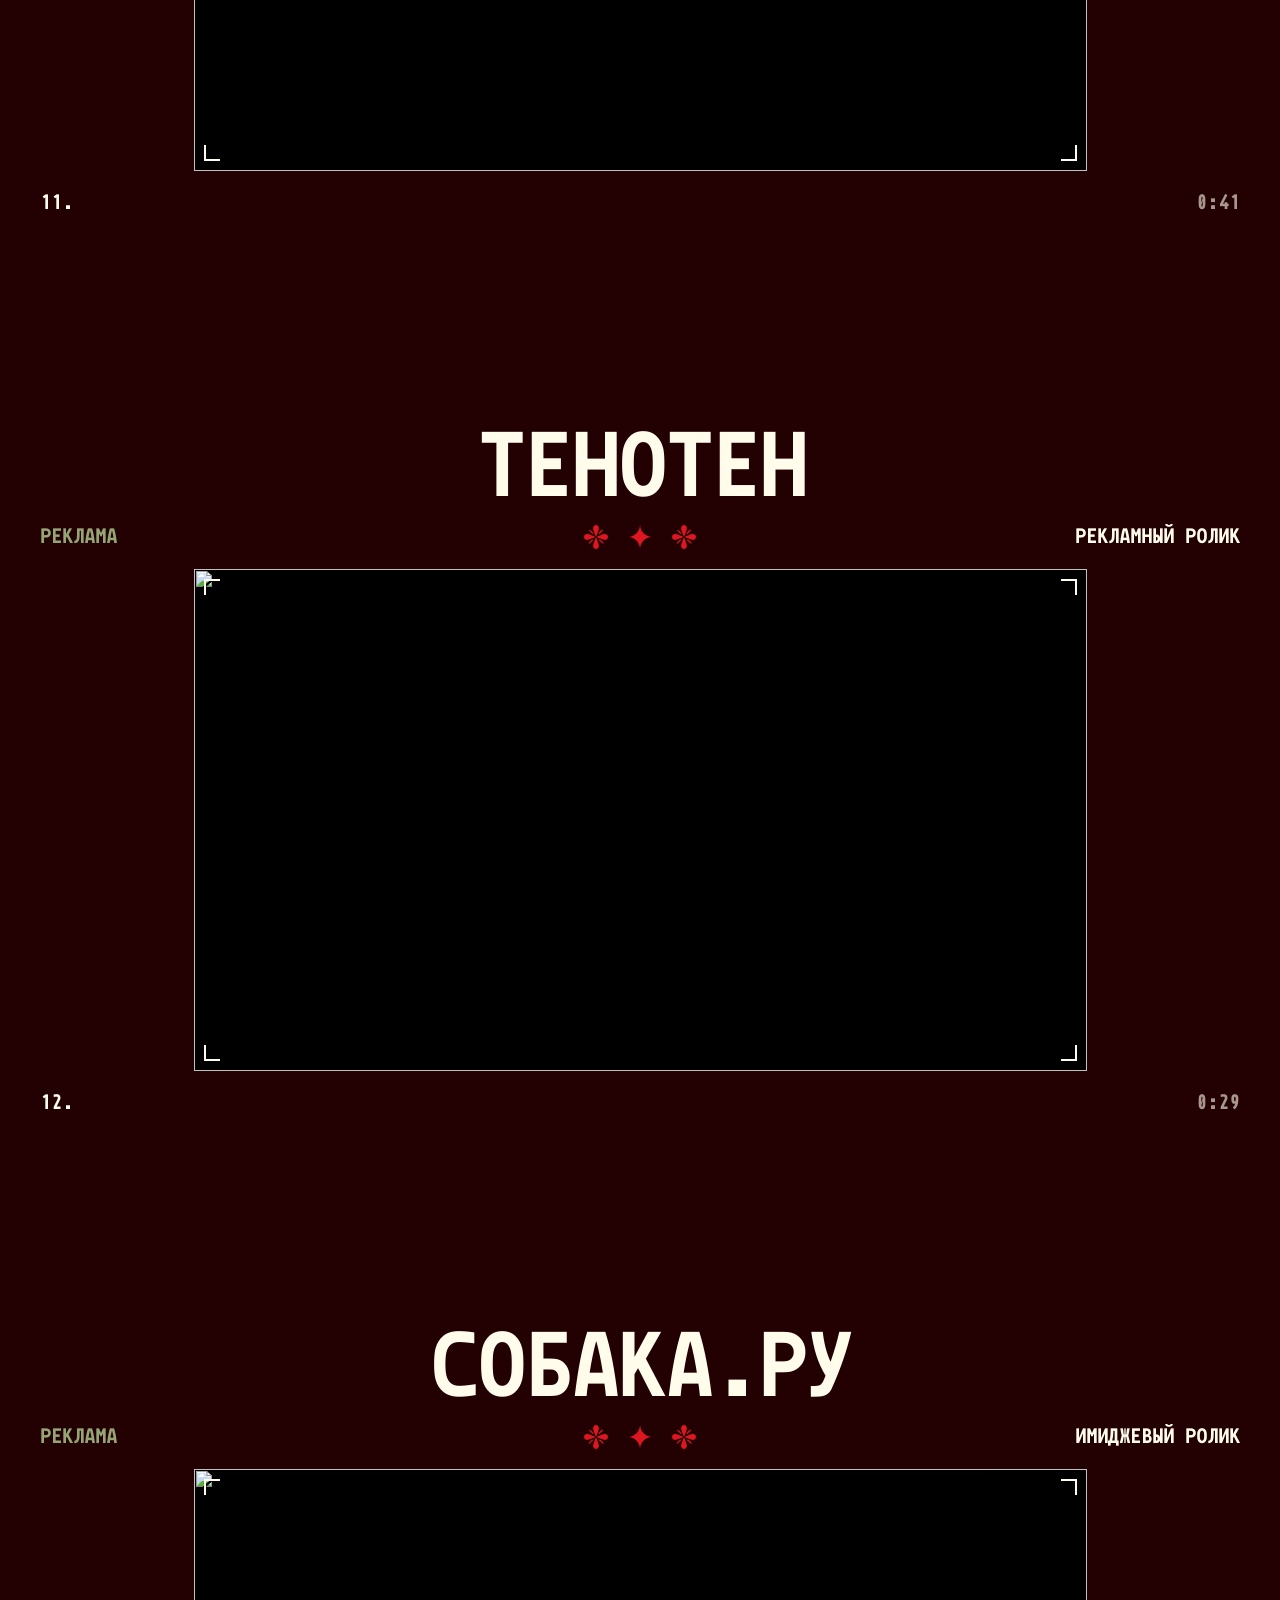
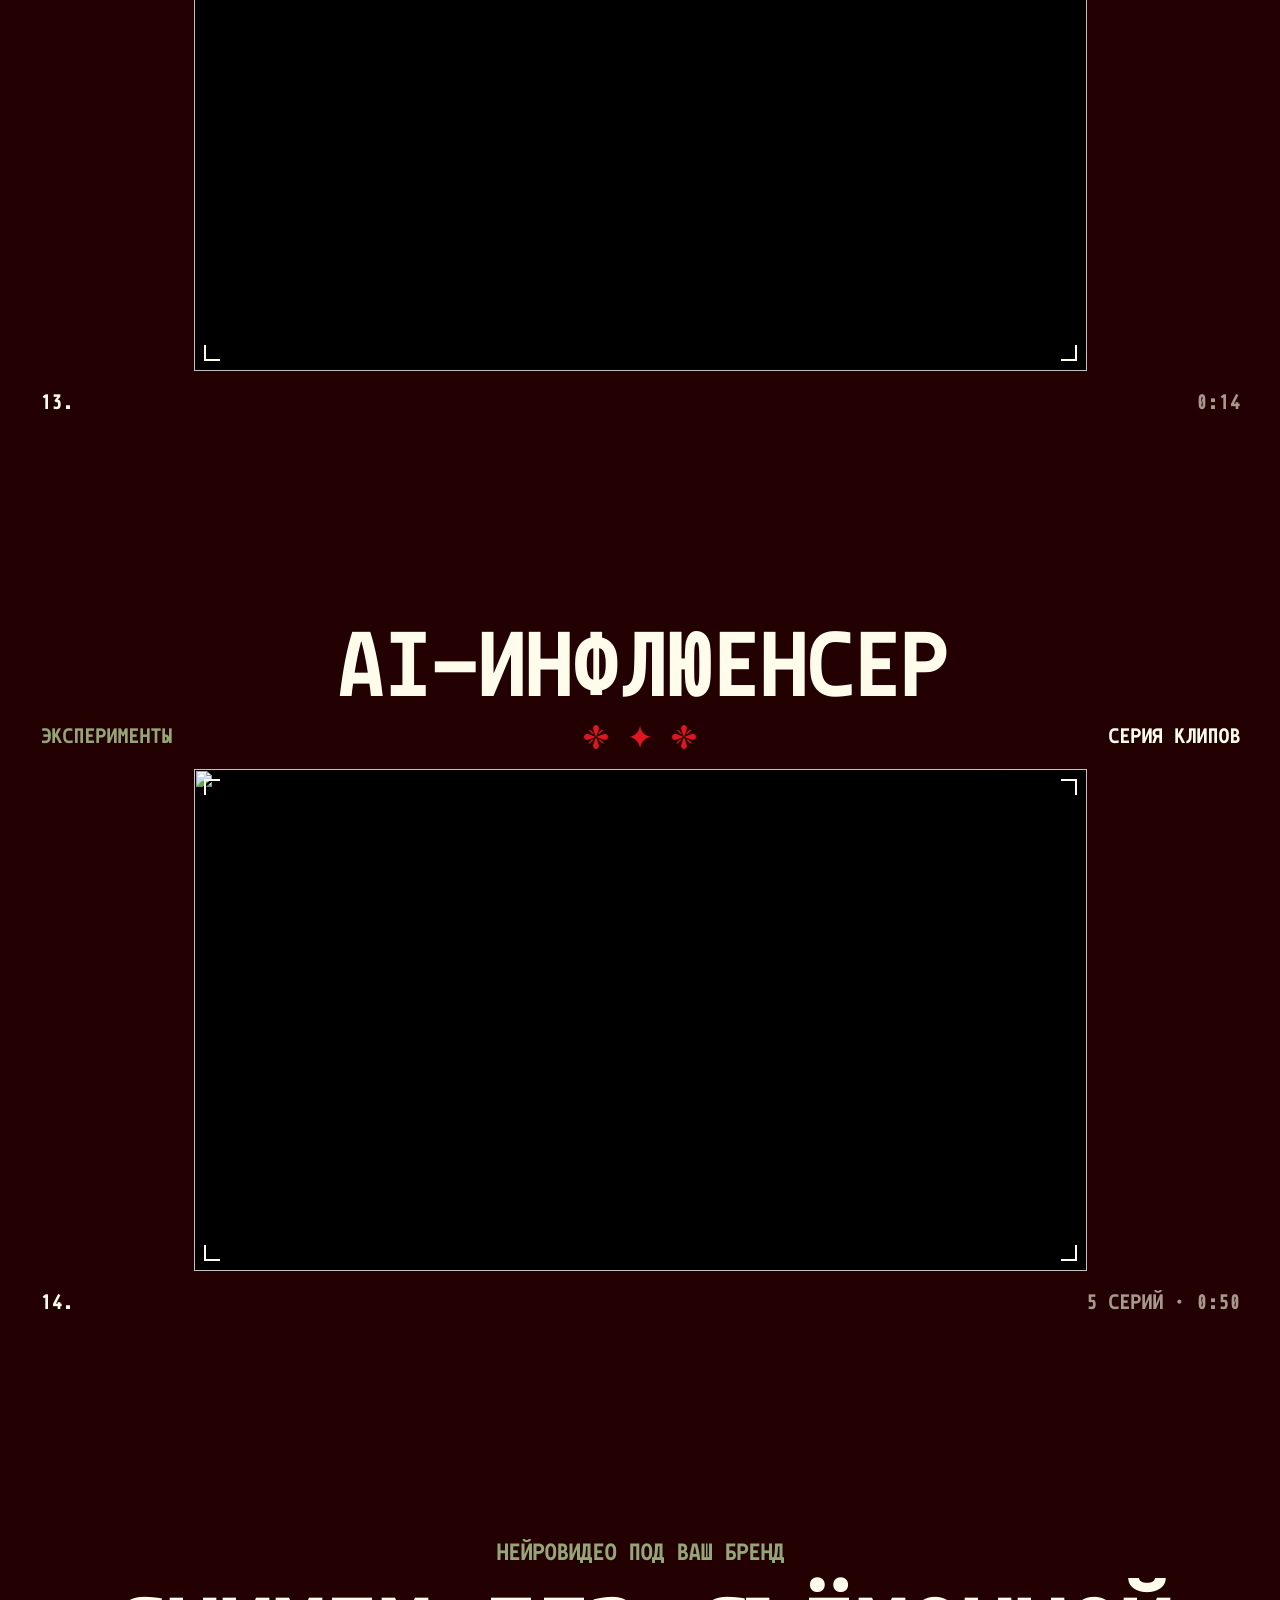
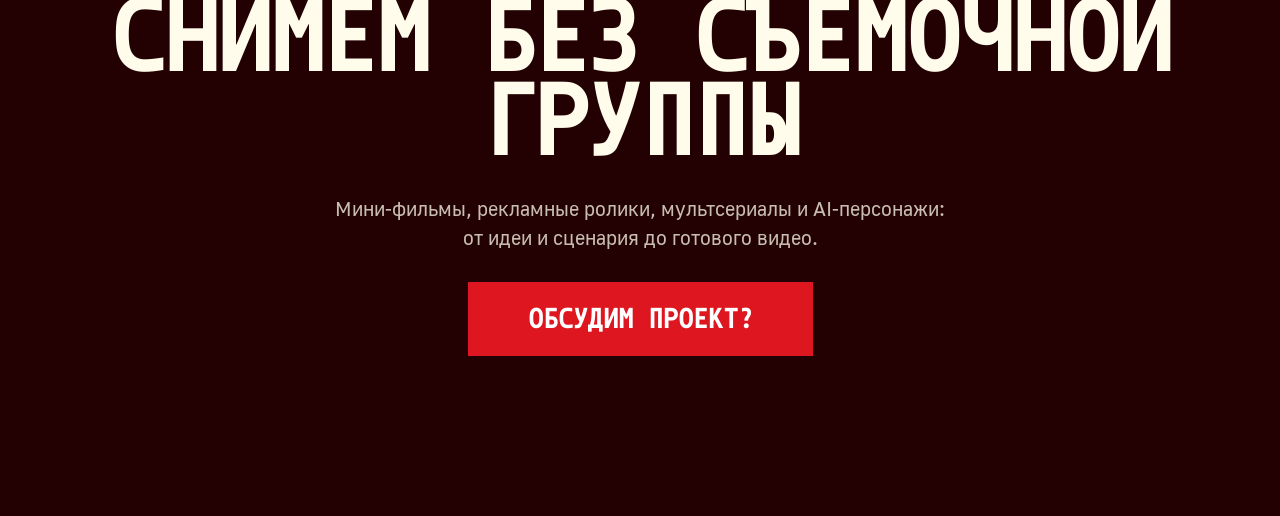
==== commit c319cd98: "feat(homepage): visual redesign and AI-ready container grid (P0-V)" ====
--- a/neurovideo/index.html
+++ b/neurovideo/index.html
@@ -146,7 +146,7 @@
       <a href="#" aria-label="Telegram"><img src="../assets/img/tg.svg" alt="" width="61" height="52"></a>
       <a href="#" aria-label="ВКонтакте"><img src="../assets/img/vk.svg" alt="" width="74" height="43"></a>
     </div>
-    <p class="menu__copy">© 2011-2025 Digital интегратор WebCat<br> ИНН 5614087228, ООО ВЕБКАТ</p>
+    <p class="menu__copy">© 2011–2026 Digital интегратор WebCat<br> ИНН 5614087228, ООО ВЕБКАТ</p>
   </div>
 
   <!-- ============ ПОП-АП «Познакомимся?» ============ -->
--- a/css/style.css
+++ b/css/style.css
@@ -1,7 +1,6 @@
 /* =========================================================
-   Красный конь — главная страница
-   Макет: Figma «красный конь», фрейм Desktop 1280px.
-   1rem = 10px макета при ширине 1280 (масштаб задаёт js/main.js).
+   Krasny Kon — Shared Design System & Common Components
+   Used by both the homepage (with css/home.css) and /neurovideo/ (with css/neurovideo.css).
    ========================================================= */
 
 @font-face { font-family: "Monoid"; src: url("../assets/fonts/Monoid-Bold.woff2") format("woff2"); font-weight: 700; font-display: swap; }
@@ -10,22 +9,21 @@
 @font-face { font-family: "Golos UI"; src: url("../assets/fonts/Golos-UI_Bold.woff2") format("woff2"); font-weight: 700; font-display: swap; }
 
 :root {
-  /* цвета из стилей Figma */
+  /* Brand palette from Figma UI-kit */
   --red: #DE1620;
   --red-hover: #BF111A;
   --black: #131313;
   --green: #96A576;
-  --green-hover: #717D5A;   /* button_hover */
+  --green-hover: #717D5A;
   --light-green: #C4D0A8;
   --beige: #FFFCEB;
   --burgundy: #230002;
   --grey: #878787;
-  --text-grey: #717171;
+  --text-grey: #5C5C5C;
   --panel: #F7F3DD;
   --ink: #1D1F1B;
 
   --header-h: 13.1rem;
-  /* «Gentle» из прототипа Figma — мягкий спринг */
   --gentle: cubic-bezier(.32, .72, .18, 1);
 }
 
@@ -40,35 +38,56 @@
   font-family: "Golos UI", "Golos Text", Arial, sans-serif;
   font-weight: 400;
   font-size: 2rem;
-  line-height: normal;
+  line-height: 1.45;
   overflow-x: clip;
   -webkit-font-smoothing: antialiased;
 }
 
-img { display: block; }
+img { display: block; max-width: 100%; }
 button { font: inherit; color: inherit; background: none; border: 0; padding: 0; cursor: pointer; }
 a { color: inherit; text-decoration: none; }
-h1, h2, h3, p, ul { margin: 0; }
-ul { padding: 0; list-style: none; }
+h1, h2, h3, h4, p, ul, ol { margin: 0; }
+ul, ol { padding: 0; list-style: none; }
 :focus-visible { outline: .2rem solid var(--red); outline-offset: .3rem; }
 
-.h2 { font-family: "Monoid", monospace; font-weight: 700; font-size: 3.5rem; line-height: normal; text-transform: uppercase; }
-.section-title { font-family: "Monoid", monospace; font-weight: 700; font-size: 10rem; line-height: normal; text-transform: uppercase; color: var(--green); white-space: nowrap; }
-
-/* ---------- Кнопки ---------- */
+.nowrap { white-space: nowrap; }
+
+.h2 { font-family: "Monoid", monospace; font-weight: 700; font-size: 3.5rem; line-height: 1.15; text-transform: uppercase; }
+.section-title { font-family: "Monoid", monospace; font-weight: 700; font-size: 10rem; line-height: 1.05; text-transform: uppercase; color: var(--green); }
+
+/* ---------- Buttons ---------- */
 .btn {
   display: inline-flex; align-items: center; justify-content: center; gap: 1.2rem;
-  padding: 2.5rem 8rem;
+  padding: 2.2rem 5.4rem;
   background: var(--green); color: #fff;
-  font-family: "Monoid", monospace; font-weight: 700; font-size: 2rem; line-height: normal;
+  font-family: "Monoid", monospace; font-weight: 700; font-size: 1.8rem; line-height: 1.2;
   text-transform: uppercase; white-space: nowrap;
-  transition: background-color .2s ease-out;
+  transition: background-color .2s ease-out, color .2s ease-out, border-color .2s ease-out;
 }
 .btn:hover { background: var(--green-hover); }
 .btn img { width: 1.1rem; height: 2rem; flex: none; }
 .btn--red { background: var(--red); }
 .btn--red:hover { background: var(--red-hover); }
-.btn--big { font-size: 2.4rem; }
+.btn--big { font-size: 2.2rem; padding: 2.4rem 6rem; }
+.btn--outline {
+  background: transparent;
+  color: var(--black);
+  border: .2rem solid var(--black);
+}
+.btn--outline:hover {
+  background: var(--black);
+  color: var(--beige);
+}
+.btn--outline-light {
+  background: transparent;
+  color: var(--beige);
+  border: .2rem solid rgba(255, 252, 235, .45);
+}
+.btn--outline-light:hover {
+  background: var(--beige);
+  color: var(--burgundy);
+  border-color: var(--beige);
+}
 
 .link-green {
   font-family: "Monoid", monospace; font-weight: 700; text-transform: uppercase;
@@ -76,7 +95,7 @@
 }
 .link-green:hover { color: var(--green-hover); }
 
-/* ---------- Шум поверх макета ---------- */
+/* ---------- Noise overlay ---------- */
 .noise {
   position: fixed; left: -50%; top: -50%; width: 200%; height: 200%;
   pointer-events: none; z-index: 300;
@@ -94,7 +113,7 @@
 }
 
 /* =========================================================
-   HEADER — якорное меню: прячется при скролле вниз, появляется при скролле вверх
+   HEADER (shared base — /neurovideo/ uses this directly; / extends via .home-header)
    ========================================================= */
 .header, .menu__header {
   display: flex; align-items: center; justify-content: space-between;
@@ -126,420 +145,13 @@
 
 main { padding-top: 13rem; }
 
-/* =========================================================
-   1. ПЕРВЫЙ ЭКРАН
-   ========================================================= */
-.hero {
-  position: relative; overflow: hidden;
-  height: max(48rem, calc(100svh - var(--header-h)));
-  background: var(--beige);
-}
-
-/* «Студия дизайна»: через 2 с уезжает вправо (Smart animate, Gentle, 1.9 с) */
-.hero__intro {
-  position: absolute; left: 4rem; top: 7.4rem;
-  width: 117.1rem; height: 55.5rem;
-  transform-origin: 0 0;
-  transform: translateX(var(--tx, 0)) scale(var(--intro-scale, 1));
-  transition: transform 1.9s var(--gentle);
-  pointer-events: none;
-}
-.hero.is-text-out .hero__intro { --tx: 141.8rem; }
-.hero__word {
-  position: absolute; top: 0; left: 0;
-  font-family: "Monoid", monospace; font-weight: 700; font-size: 16rem; line-height: normal;
-  text-transform: uppercase; color: var(--burgundy); white-space: nowrap;
-}
-.hero__word--2 { left: 42.3rem; top: 21.3rem; }
-.hero__tagline { position: absolute; left: 88.5rem; top: 45.9rem; white-space: nowrap; font-size: 2rem; color: var(--black); }
-
-.hero__play {
-  position: absolute; left: 4rem; bottom: 7.3rem; z-index: 6;
-  display: flex; padding: 1rem 1.3rem .9rem 1.4rem;
-  background: var(--red); border-radius: 2rem;
-  transition: opacity .5s ease-out, transform .3s ease-out;
-}
-.hero__play img { width: 6.2rem; height: 6.2rem; }
-.hero__play:hover { transform: scale(1.06); }
-.hero__play.is-nudge { animation: nudge .7s ease-out; }
-@keyframes nudge { 0%, 100% { transform: scale(1); } 30% { transform: scale(1.14); } 60% { transform: scale(.96); } }
-.hero.is-s1 .hero__play { opacity: 0; pointer-events: none; }
-.hero__orn, .hero__scrollbar, .lbl-t { display: none; }
-.nowrap { white-space: nowrap; }
-
-/* Карточки: выезжают слева, каждая следующая — из-под предыдущей */
-.hero__cards { position: absolute; top: 0; left: 0; right: 0; bottom: 7.7rem; z-index: 2; pointer-events: none; }
-.hero-card {
-  position: absolute; top: 0; bottom: 0; width: 33.3594%;
-  display: flex; flex-direction: column; gap: 2rem; padding: 4rem;
-  background: var(--beige);
-  transition: transform 1.02s var(--gentle);
-  will-change: transform; pointer-events: auto;
-}
-.hero-card--1 { left: 0; z-index: 3; border-right: .2rem solid var(--green); transform: translateX(-100%); }
-.hero-card--2 { left: 33.3594%; z-index: 2; border-right: .2rem solid var(--green); transform: translateX(-200%); }
-.hero-card--3 { right: 0; z-index: 1; transform: translateX(-300%); }
-.hero.is-s1 .hero-card--1,
-.hero.is-s2 .hero-card--2,
-.hero.is-s3 .hero-card--3 { transform: none; }
-
-.hero-card__title {
-  font-family: "Monoid", monospace; font-weight: 700; font-size: 3.5rem; line-height: normal;
-  text-transform: uppercase; color: #000; white-space: nowrap;
-}
-.hero-card__media { position: relative; flex: 1 0 0; min-height: 1px; }
-.hero-card__media img {
-  position: absolute; top: -2.1rem; left: calc(50% + .037rem);
-  height: calc(100% + 4.4rem); width: auto; aspect-ratio: 278 / 379;
-  transform: translateX(-50%);
-  object-fit: cover; max-width: none;
-}
-.hero-card__media--branding img { object-position: 100% 50%; }
-.hero-card__text { display: flex; flex-direction: column; gap: 1.2rem; color: #000; }
-.hero-card__lead { font-weight: 700; font-size: 2rem; }
-.hero-card__desc { font-size: 1.6rem; }
-
-.hero__btn {
-  position: absolute; bottom: 0; z-index: 4;
-  opacity: 0; transform: translateY(1.5rem); pointer-events: none;
-  transition: opacity .5s ease-out .45s, transform .6s var(--gentle) .45s, background-color .2s ease-out;
-}
-.hero__btn--1 { right: 66.6406%; }
-.hero__btn--2 { right: 33.2812%; }
-.hero__btn--3 { right: 0; }
-.hero.is-s1 .hero__btn--1,
-.hero.is-s2 .hero__btn--2,
-.hero.is-s3 .hero__btn--3 { opacity: 1; transform: none; pointer-events: auto; }
-
-/* =========================================================
-   2. ТЁМНЫЙ БЛОК
-   ========================================================= */
-.dark { position: relative; background: var(--burgundy); padding: 4rem 0; overflow: hidden; }
-
-/* ---- «ваш бренд заметят и точно запомнят» ---- */
-.bricks {
-  position: relative; margin: 0 4rem; height: 25.4rem;
-  background: var(--beige);
-  border-top: .2153rem solid var(--black); border-bottom: .2153rem solid var(--black);
-}
-.bricks__line { position: absolute; background: var(--black); }
-.bricks__line--h { left: 0; right: 0; top: calc(12.7rem - .2153rem); height: .2153rem; }
-.bricks__line--v1, .bricks__line--v2, .bricks__line--v3, .bricks__line--v4 { width: .2153rem; height: 12.7rem; }
-.bricks__line--v1 { left: 23.89%; top: -.2153rem; }
-.bricks__line--v2 { left: 54.03%; top: -.2153rem; }
-.bricks__line--v3 { left: 15.83%; top: 12.5rem; }
-.bricks__line--v4 { left: 62.28%; top: 12.5rem; }
-.bricks__word {
-  position: absolute; font-weight: 700; font-size: 6.0286rem; line-height: normal;
-  text-transform: uppercase; color: var(--black); white-space: nowrap;
-}
-.bricks__word--vash { left: 5.61%; top: 2.5rem; }
-.bricks__word--brand { left: 29.77%; top: 2.5rem; }
-.bricks__word--i { left: 5.61%; top: 15.2rem; }
-.bricks__word--zapomnyat { left: 65.6%; top: 15.2rem; }
-.bricks__hand { position: absolute; max-width: none; }
-.bricks__hand--zametyat { left: 61.506%; top: 2.649rem; width: 29.841%; height: 7.3813rem; }
-.bricks__hand--tochno { left: 25.984%; top: 14.8rem; width: 24.55%; height: 7.737rem; }
-
-/* ---- «Наши проекты» ---- */
-.projects {
-  position: relative; margin-top: 12rem; padding: 0 4rem;
-  display: flex; flex-direction: column; align-items: center; gap: 4rem;
-}
-.projects__marquee { position: absolute; inset: 0; pointer-events: none; }
-.projects__marquee-line {
-  position: absolute; left: 0; display: flex; white-space: nowrap;
-  font-family: "Monoid", monospace; font-weight: 700; font-size: 17.4609rem; line-height: normal;
-  text-transform: uppercase; color: rgba(255, 255, 255, .04);
-  animation: marquee 60s linear infinite;
-}
-.projects__marquee-line span { flex: none; }
-.projects__marquee-line--1 { top: 5.6rem; animation-delay: -12s; }
-.projects__marquee-line--2 { top: 27.7rem; animation-direction: reverse; animation-delay: -31s; }
-@keyframes marquee { from { transform: translateX(0); } to { transform: translateX(-50%); } }
-
-.projects__row { position: relative; display: flex; align-items: stretch; gap: 4rem; width: 100%; }
-.projects__info { width: 49.6rem; display: flex; flex-direction: column; justify-content: center; align-items: flex-start; gap: 4rem; color: #fff; }
-.projects__title { font-family: "Monoid", monospace; font-weight: 700; font-size: 3.5rem; line-height: normal; text-transform: uppercase; }
-.projects__desc { font-size: 2rem; }
-.projects__more, .projects__all { font-size: 2.4rem; }
-.projects__tags { position: relative; font-size: 2rem; color: #fff; text-align: center; }
-.projects__all { position: relative; }
-.projects__info > *, .projects__tags { transition: opacity .3s ease-out; }
-.projects.is-switching .projects__info > *, .projects.is-switching .projects__tags { opacity: 0; }
-
-/* Куб с картинками проектов (аннотация в Figma: «куб анимирован») */
-.cube-scene {
-  position: relative; flex: none;
-  width: 65.5174rem; height: 56.5063rem;
-  /* мягкая перспектива: ближнее ребро ~на 3% выше дальних, как в силуэте из макета */
-  perspective: 800rem; perspective-origin: 49.1% 50%;
-  cursor: grab; touch-action: pan-y; user-select: none; -webkit-user-select: none;
-}
-.cube-scene.is-dragging { cursor: grabbing; }
-.cube-scene.is-dragging .cube, .cube-scene.is-dragging .cube__face::after { transition: none; }
-.cube-scene:focus-visible { outline-offset: .6rem; }
-.cube {
-  position: absolute; left: 6.81rem; top: 1.15rem;
-  width: 50.7rem; height: 54.2rem;
-  transform-style: preserve-3d;
-  transform: rotateY(var(--ry, 21deg));
-  transition: transform 1.3s cubic-bezier(.65, 0, .2, 1);
-}
-.cube__face {
-  position: absolute; inset: 0; overflow: hidden;
-  background: var(--light-green);
-  backface-visibility: hidden;
-}
-.cube__face img { width: 100%; height: 100%; object-fit: cover; pointer-events: none; -webkit-user-drag: none; }
-/* затемнение грани считается в js по углу поворота (--shade) */
-.cube__face::after { content: ""; position: absolute; inset: 0; background: #000; opacity: var(--shade, 0); transition: opacity 1.3s cubic-bezier(.65, 0, .2, 1); pointer-events: none; }
-.cube__face--front { transform: translateZ(25.35rem); }
-.cube__face--left  { transform: rotateY(-90deg) translateZ(25.35rem); }
-.cube__face--back  { transform: rotateY(180deg) translateZ(25.35rem); }
-.cube__face--right { transform: rotateY(90deg) translateZ(25.35rem); }
-
-/* ---- «Экспресс-продукты» / «Пакеты и цены» — карточки ---- */
-.express { margin-top: 12rem; }
-.express__title { color: #fff; padding: 0 4rem; }
-
-.offer-row {
-  display: flex; align-items: flex-start; gap: 2rem;
-  margin-top: 4rem; padding: 0 4rem;
-  overflow-x: auto; overscroll-behavior-x: contain;
-  scrollbar-width: none; cursor: grab;
-}
-.offer-row::-webkit-scrollbar { display: none; }
-.offer-row.is-dragging { cursor: grabbing; user-select: none; }
-.offer-row.is-dragging * { pointer-events: none; }
-
-.offer {
-  flex: none; width: 53rem; min-height: 50rem;
-  display: flex; flex-direction: column; gap: 4rem; padding: 2.4rem;
-  background: var(--beige);
-}
-.offer__top { display: flex; align-items: center; justify-content: space-between; }
-.offer__icon { width: 5.4rem; height: 5.64rem; }
-.offer__icon--landing { width: 3.24rem; height: 3.24rem; }
-.offer__price { padding: 1rem 1.7rem; border-radius: 3rem; background: var(--grey); color: #fff; font-weight: 500; font-size: 1.6rem; white-space: nowrap; }
-.offer__body { display: flex; flex-direction: column; gap: 3rem; }
-.offer__title { font-family: "Monoid", monospace; font-weight: 700; font-size: 2rem; line-height: 1.3; text-transform: uppercase; color: var(--black); }
-.offer__desc { width: 45.3rem; max-width: 100%; font-size: 2rem; color: var(--text-grey); }
-.offer__btn { width: 100%; }
-
-/* «Результат» — раскрывающийся список */
-.result__head {
-  display: flex; align-items: center; justify-content: space-between; width: 100%;
-  padding-bottom: .6rem; border-bottom: 1px solid #000;
-  font-weight: 700; font-size: 1.6rem; color: var(--black); text-align: left;
-  transition: border-color .25s;
-}
-.result__icon { position: relative; width: 1.6rem; height: 1.6rem; flex: none; }
-.result__icon::before, .result__icon::after { content: ""; position: absolute; left: 0; top: calc(50% - .075rem); width: 100%; height: .15rem; background: #000; transition: transform .3s ease-out; }
-.result__icon::after { transform: rotate(90deg); }
-.result.is-open .result__head { border-bottom-color: transparent; }
-.result.is-open .result__icon::after { transform: rotate(0deg); }
-.result__list {
-  display: grid; gap: .7rem;
-  max-height: 0; overflow: hidden; padding: 0;
-  transition: max-height .35s ease-out, padding .35s ease-out;
-}
-.result.is-open .result__list { max-height: 12rem; padding: 1.4rem 0 .5rem; }
-.result__list li { display: flex; align-items: center; gap: 1.1rem; font-size: 1.6rem; color: var(--black); }
-.result__list li::before { content: ""; width: 1.1rem; height: .7rem; flex: none; background: url("../assets/img/check.svg") center / contain no-repeat; }
-
-/* =========================================================
-   3. НАШИ УСЛУГИ
-   ========================================================= */
-.services { padding: 4rem 4rem 0; }
-.services__title-wrap { overflow: hidden; }
-.services__title { font-family: "Monoid", monospace; font-weight: 700; font-size: 16rem; line-height: normal; text-transform: uppercase; color: var(--green); white-space: nowrap; }
-
-.svc {
-  display: flex; justify-content: space-between; gap: 2rem;
-  padding: 5rem 2rem;
-  box-shadow: inset 0 1px 0 var(--black); /* линия не добавляет высоту, как в Figma */
-  cursor: pointer;
-}
-.services__title-wrap + .svc { box-shadow: none; }
-.svc__icon { width: 9rem; height: 9.2rem; flex: none; margin-right: 6rem; }
-.svc__main { flex: none; width: 63.5rem; display: flex; flex-direction: column; margin-right: auto; }
-.svc__name { width: 46.5rem; margin-bottom: 1.6rem; font-weight: 500; font-size: 2rem; text-transform: uppercase; color: var(--black); }
-.svc__desc { font-size: 2rem; color: var(--text-grey); }
-.svc__extra { display: grid; grid-template-rows: 0fr; transition: grid-template-rows .45s var(--gentle); }
-.svc__extra > .svc__actions { overflow: hidden; }
-.svc.is-open .svc__extra { grid-template-rows: 1fr; }
-.svc__actions { display: flex; gap: 4rem; }
-.svc__actions::before { content: ""; flex: 0 0 100%; height: 4rem; } /* отступ 40px до цены */
-.svc__actions { flex-wrap: wrap; row-gap: 0; }
-.svc__price, .svc__write { flex: 1 0 0; min-width: 1px; }
-.svc__price {
-  display: flex; align-items: center; justify-content: center;
-  padding: 2.5rem 2rem; border: .2rem solid var(--green);
-  color: var(--green); font-size: 2rem; white-space: nowrap;
-}
-.svc__write { padding-left: 2rem; padding-right: 2rem; }
-.svc__toggle { position: relative; align-self: center; height: 16rem; display: flex; align-items: flex-end; justify-content: flex-end; min-width: 13rem; }
-.svc.is-open .svc__toggle { align-self: stretch; height: auto; }
-.svc__more { font-size: 2.4rem; transition: opacity .25s, color .2s; }
-.svc__close { position: absolute; right: 0; bottom: 0; width: 3.2rem; height: 3.2rem; opacity: 0; transform: rotate(-90deg); transition: opacity .25s, transform .4s var(--gentle); }
-.svc:hover .svc__more { color: var(--green-hover); }
-.svc.is-open .svc__more { opacity: 0; }
-.svc.is-open .svc__close { opacity: 1; transform: none; }
-
-/* =========================================================
-   4. ДЛЯ КОГО РАБОТАЕМ
-   ========================================================= */
-.who { padding: 5.3rem 4rem 0; } /* в макете последняя услуга заходит на 47px в отступ блока */
-.who__title { margin-bottom: 10rem; }
-.who__list { display: flex; flex-direction: column; gap: 5rem; }
-.who-block { display: grid; }
-.who-block > * { grid-area: 1 / 1; }
-.who-panel { position: relative; overflow: hidden; background: var(--panel); border: 1px solid var(--black); }
-.who-text { position: relative; z-index: 1; display: flex; flex-direction: column; justify-content: space-between; pointer-events: none; }
-.who-text .ornament, .who-text a { pointer-events: auto; }
-.who-text .h2 { color: var(--black); }
-.who-text__bottom { display: flex; align-items: center; justify-content: space-between; }
-.who-text__p { font-size: 2rem; color: var(--ink); }
-.ornament { display: flex; align-items: center; gap: 4.6rem; flex: none; }
-.ornament img { width: 3.2rem; height: 3.2rem; }
-.ornament .orn-wide { width: 3.3rem; }
-
-.who-block--mid .who-panel { margin-left: 40.7rem; width: 79.3rem; height: 54.8rem; }
-.who-block--mid .who-text { margin-top: 3.994rem; width: 55.3rem; height: 50.7rem; }
-.who-block--mid .who-text__p { width: 40.5rem; flex: none; }
-.who-block--food .who-panel { width: 67.8rem; height: 49.3rem; }
-.who-block--food .who-text { margin: 4.344rem 0 0 64.4rem; width: 55.6rem; justify-content: flex-start; gap: 31.2rem; }
-.who-block--small .who-panel { margin-left: 48.7rem; width: 71.3rem; height: 62.4rem; }
-.who-block--small .who-text { margin-top: 3.994rem; width: 52.8rem; height: 54.4rem; }
-.who-block--small .h2 { height: 6.16rem; }
-.who-block--all .who-panel { width: 69.4rem; height: 58.3938rem; }
-.who-block--all .who-text { margin: 3.994rem 0 0 64.4rem; width: 55.6rem; height: 50.2rem; }
-
-/* Коробки: при наведении приподнимаются, под ними тень */
-.box { position: absolute; width: 26.3rem; height: 28.6162rem; cursor: pointer; }
-.box img { max-width: none; }
-.box__shadow { position: absolute; left: 0; top: 16.125rem; width: 100%; height: 12.42rem; transform: scaleX(-1); }
-.box__lift { position: absolute; inset: 0; transition: transform .3s ease-out; }
-.box:hover .box__lift { transform: translateY(-2.5rem); }
-.box__body { position: absolute; inset: 0; width: 100%; height: 100%; }
-.box__lines { position: absolute; left: .46rem; top: 6.891rem; width: 8.713rem; height: 6.79rem; }
-.box__flower { position: absolute; left: 15.322rem; top: 12.864rem; width: 7.161rem; height: 9.728rem; display: flex; align-items: center; justify-content: center; }
-.box__flower img { flex: none; width: 7.5rem; height: 7.5rem; object-fit: cover; transform: rotate(-17.28deg) skewX(-17.28deg); }
-
-/* Бутылки: наведение — прицел, клик — «попадание» */
-.shelf { position: absolute; left: 50%; top: 50%; width: 47.1rem; transform: translate(-50%, -50%); display: flex; flex-direction: column; gap: 2.5rem; }
-.shelf__row { display: flex; flex-direction: column; gap: 1rem; }
-.shelf__bottles { display: flex; gap: 1.3rem; }
-.shelf__line { height: 1px; background: var(--black); }
-.bottle { position: relative; flex: none; width: 3.1rem; height: 9.3rem; cursor: crosshair; --bc: var(--green); }
-.bottle::before, .bottle::after {
-  content: ""; position: absolute; inset: 0;
-  -webkit-mask: url("../assets/img/bottle-mask.png") center / 100% 100% no-repeat;
-          mask: url("../assets/img/bottle-mask.png") center / 100% 100% no-repeat;
-}
-.bottle::before { background: var(--bc); transition: background-color .2s ease-out; }
-.bottle::after { background: url("../assets/img/bottle-flowers.svg") center / 100% 100% no-repeat; opacity: 0; transform: scale(.6); transition: opacity .2s ease-out, transform .25s ease-out; }
-.bottle__aim { position: absolute; left: .6rem; top: 4.2rem; width: 1.8rem; height: 1.8rem; opacity: 0; transition: opacity .15s; }
-.bottle:hover { --bc: var(--green-hover); }
-.bottle:hover .bottle__aim { opacity: 1; }
-.bottle.is-shot { --bc: var(--red); }
-.bottle.is-shot::after { opacity: 1; transform: none; }
-.bottle.is-shot .bottle__aim { opacity: 0; }
-.bottle.is-pop { animation: pop .35s ease-out; }
-@keyframes pop { 0% { transform: scale(1); } 40% { transform: scale(1.18, .9); } 100% { transform: scale(1); } }
-
-/* Карточки товаров */
-.ec-grid { position: absolute; left: 50%; top: 50%; width: 57rem; transform: translate(-50%, -50%); display: flex; flex-wrap: wrap; gap: 1rem; }
-.ec { width: 13.5rem; display: flex; flex-direction: column; gap: .8rem; padding: .8rem; border-radius: .6rem; background: var(--green); overflow: hidden; cursor: pointer; }
-.ec__img { position: relative; height: 11.4rem; display: grid; place-items: center; border-radius: .3rem; background: var(--light-green); overflow: hidden; }
-.ec__img img { width: 8rem; height: 8rem; transition: transform .4s ease-out; }
-.ec:hover .ec__img img { transform: rotate(45deg); }
-.ec--accent .ec__img { background: var(--beige); }
-.ec__lines { display: flex; flex-direction: column; gap: .5rem; }
-.ec__lines i { display: block; height: .2rem; background: #FCFCFC; }
-.ec__lines i:nth-child(1) { height: .5rem; }
-.ec__lines i:nth-child(2) { width: 6.8rem; }
-.ec__lines i:nth-child(3) { width: 5.9rem; margin-top: -.3rem; }
-.ec__lines i:nth-child(4) { width: 3.2rem; margin-top: -.3rem; }
-
-/* Плитки с конём */
-.htile { position: absolute; width: 17.397rem; height: 17.819rem; cursor: pointer; }
-.htile img { position: absolute; inset: 0; width: 100%; height: 100%; }
-.htile__hover { opacity: 0; transition: opacity .3s ease-out; }
-.htile:hover .htile__hover { opacity: 1; }
-
-/* =========================================================
-   5. ПРОЦЕСС И СРОКИ
-   ========================================================= */
-.process { padding: 10rem 4rem; }
-.process .section-title { margin-bottom: 10rem; }
-.process__body { display: flex; gap: 10rem; min-height: 33.9rem; }
-.process__list { flex: none; width: 33.9rem; height: 33.9rem; display: flex; flex-direction: column; justify-content: space-between; }
-.process__item {
-  display: flex; align-items: center;
-  font-weight: 700; font-size: 3rem; line-height: normal; text-transform: uppercase; white-space: nowrap;
-  color: var(--black); text-align: left;
-  transition: color .25s ease-out;
-}
-.process__item::before {
-  content: ""; flex: none; width: 0; height: 1.7472rem; margin-right: 0;
-  background: url("../assets/img/triangle-red.svg") center / 1.7472rem 1.5142rem no-repeat;
-  transform: rotate(90deg); opacity: 0;
-  transition: width .3s var(--gentle), margin .3s var(--gentle), opacity .2s;
-}
-.process__item.is-active { color: var(--red); }
-.process__item.is-active::before { width: 1.5142rem; margin-right: 1.7rem; opacity: 1; }
-.process__info { flex: 1 0 0; min-width: 1px; display: flex; flex-direction: column; gap: 2rem; }
-.process__name { font-family: "Monoid", monospace; font-weight: 700; font-size: 3.5rem; line-height: normal; text-transform: uppercase; color: var(--ink); }
-.process__time { font-size: 2rem; color: var(--grey); }
-.process__bar { display: flex; height: 5rem; background: var(--light-green); overflow: hidden; }
-.process__bar i { flex: 1 0 0; background: var(--red); opacity: 0; transition: opacity .3s ease-out; }
-.process__bar i.is-on { opacity: 1; }
-.process__desc { font-size: 2rem; color: var(--black); }
-
-/* =========================================================
-   6. ПАКЕТЫ И ЦЕНЫ
-   ========================================================= */
-.packages { position: relative; z-index: 1; background: var(--burgundy); padding: 4rem 0; display: flex; flex-direction: column; gap: 10rem; }
-.packages__head { display: flex; flex-direction: column; gap: 3rem; padding-left: 4rem; color: #fff; }
-.packages__title { color: #fff; }
-.packages__note { font-size: 2rem; white-space: pre-wrap; }
-.packages .offer-row { margin-top: 0; }
-.packages__cta { align-self: flex-start; margin-left: 4rem; }
-
-/* =========================================================
-   FOOTER
-   ========================================================= */
-.footer {
-  position: relative; z-index: 2; height: 62rem;
-  background: var(--beige);
-}
-.footer__green { position: absolute; right: 0; top: 0; width: 50%; height: 100%; background: var(--green); }
-.footer__horse-clip { position: absolute; left: 0; right: 0; top: -40rem; bottom: 0; overflow: hidden; pointer-events: none; }
-.footer__horse {
-  position: absolute; left: calc(50% + 30.798rem); top: calc(40rem + 31rem + 1.477rem);
-  width: 94.196rem; height: 114.8553rem;
-  transform: translate(-50%, -50%);
-  display: flex; align-items: center; justify-content: center;
-  pointer-events: none;
-}
-.footer__horse-inner { position: relative; flex: none; width: 74.6385rem; height: 101.5026rem; overflow: hidden; transform: rotate(-12.06deg); }
-.footer__horse-inner img { position: absolute; left: -13.62%; top: -22.81%; width: 129.38%; height: 130.32%; max-width: none; }
-.footer__content {
-  position: absolute; left: 4rem; top: 4rem; z-index: 1;
-  width: 44.9rem; height: 53.2383rem;
-  display: flex; flex-direction: column; justify-content: space-between;
-}
-.footer__bottom { display: flex; flex-direction: column; gap: 4rem; }
-.footer__copy { font-size: 2rem; color: var(--black); }
+/* ---------- Big links & socials (shared by menu & legacy footer) ---------- */
 .socials { display: flex; align-items: center; gap: 4rem; }
 .socials img:first-child { width: 6.1114rem; height: 5.2383rem; }
 .socials a:last-child img { width: 7.3725rem; height: 4.2683rem; }
 .socials a { transition: opacity .2s; }
 .socials a:hover { opacity: .75; }
 
-/* Большие ссылки: при наведении текст сдвигается и показывается треугольник */
 .big-links { display: flex; flex-direction: column; gap: 2.4rem; font-size: 8.432rem; }
 .big-link { position: relative; display: block; height: 1.1385em; overflow: hidden; }
 .big-link__inner {
@@ -553,7 +165,7 @@
 .big-link:hover .big-link__inner { transform: translateX(.759em); }
 
 /* =========================================================
-   МЕНЮ
+   MENU OVERLAY
    ========================================================= */
 .menu {
   position: fixed; inset: 0; z-index: 100; overflow: hidden;
@@ -565,47 +177,50 @@
 .menu__header { position: relative; z-index: 2; }
 .menu__close { width: 4.4rem; height: 4.4rem; flex: none; }
 .menu__close img { width: 100%; height: 100%; }
-.menu__flower { position: absolute; left: calc(50% + .8rem); top: -8.6rem; width: 70.1925rem; height: 70.2rem; max-width: none; transition: transform 1.2s var(--gentle); transform: rotate(-30deg) scale(.9); }
+.menu__flower { position: absolute; left: calc(50% + .8rem); top: -8.6rem; width: 70.1925rem; height: 70.2rem; max-width: none; transition: transform 1.2s var(--gentle); transform: rotate(-30deg) scale(.9); pointer-events: none; }
 .menu.is-open .menu__flower { transform: none; }
 .big-links--menu { position: absolute; left: 4rem; top: calc(50% + 2rem); transform: translateY(-50%); width: auto; font-size: 9.861rem; gap: 2.6588rem; z-index: 1; }
 .big-link.is-current .big-link__inner { color: var(--beige); }
 .menu .big-link__inner { transform: translateY(110%); transition: transform .7s var(--gentle); }
 .menu.is-open .big-link__inner { transform: none; }
-.menu.is-open .big-link:nth-child(2) .big-link__inner { transition-delay: .06s; }
-.menu.is-open .big-link:nth-child(3) .big-link__inner { transition-delay: .12s; }
+.menu.is-open .big-link:nth-child(2) .big-link__inner { transition-delay: .05s; }
+.menu.is-open .big-link:nth-child(3) .big-link__inner { transition-delay: .10s; }
+.menu.is-open .big-link:nth-child(4) .big-link__inner { transition-delay: .15s; }
+.menu.is-open .big-link:nth-child(5) .big-link__inner { transition-delay: .20s; }
 .menu.is-open .big-link:hover .big-link__inner { transform: translateX(.759em); transition-delay: 0s; transition-duration: .4s; }
 .menu__socials { position: absolute; left: 4rem; bottom: 4rem; z-index: 1; }
 .menu__copy { position: absolute; left: calc(66.667% + 2.467rem); bottom: 4rem; z-index: 1; font-size: 2rem; color: #fff; white-space: pre; }
 
 /* =========================================================
-   ПОП-АП
+   POPUP
    ========================================================= */
 .popup {
   position: fixed; inset: 0; z-index: 110;
   display: grid; place-items: center;
+  padding: 1.6rem;
   opacity: 0; visibility: hidden;
   transition: opacity .35s ease-out, visibility 0s linear .35s;
 }
 .popup.is-open { opacity: 1; visibility: visible; transition: opacity .35s ease-out; }
-.popup__overlay { position: absolute; inset: 0; background: rgba(19, 19, 19, .3); }
+.popup__overlay { position: absolute; inset: 0; background: rgba(19, 19, 19, .45); }
 .popup__card {
-  position: relative; width: 101.3rem; height: 65.8rem;
+  position: relative; width: min(101.3rem, calc(100vw - 3.2rem)); height: 65.8rem;
   background: var(--beige);
-  filter: drop-shadow(0 1.6rem 1.04rem rgba(0, 0, 0, .1));
+  filter: drop-shadow(0 1.6rem 1.04rem rgba(0, 0, 0, .14));
   transform: translateY(3rem) scale(.97);
   transition: transform .5s var(--gentle);
 }
 .popup.is-open .popup__card { transform: none; }
-.popup__head { position: absolute; left: 4rem; top: 4rem; display: flex; align-items: flex-start; gap: 2.3rem; }
-.popup__title { font-family: "Monoid", monospace; font-weight: 700; font-size: 3.5rem; line-height: normal; text-transform: uppercase; color: var(--green); white-space: nowrap; }
-.popup__sub { width: 46.5rem; font-weight: 500; font-size: 2rem; text-transform: uppercase; color: var(--black); }
+.popup__head { position: absolute; left: 4rem; top: 4rem; right: 9rem; display: flex; align-items: flex-start; gap: 2.3rem; }
+.popup__title { font-family: "Monoid", monospace; font-weight: 700; font-size: 3.5rem; line-height: 1.15; text-transform: uppercase; color: var(--green); white-space: nowrap; }
+.popup__sub { max-width: 46.5rem; font-weight: 500; font-size: 2rem; line-height: 1.3; text-transform: uppercase; color: var(--black); }
 .popup__sub span { color: var(--red); }
-.popup__close { position: absolute; left: 95.1rem; top: 3rem; width: 3.2rem; height: 3.2rem; transition: transform .3s var(--gentle); }
+.popup__close { position: absolute; right: 3rem; top: 3rem; width: 3.2rem; height: 3.2rem; transition: transform .3s var(--gentle); }
 .popup__close img { width: 100%; height: 100%; }
 .popup__close:hover { transform: rotate(90deg); }
 .popup__view--form { position: absolute; inset: 0; }
 .popup__form { position: absolute; inset: 0; pointer-events: none; }
-.popup__fields { position: absolute; left: 4rem; top: 22.15rem; width: 59.4rem; display: flex; flex-direction: column; gap: 4rem; pointer-events: auto; }
+.popup__fields { position: absolute; left: 4rem; top: 20rem; width: min(59.4rem, calc(100% - 26rem)); display: flex; flex-direction: column; gap: 3.2rem; pointer-events: auto; }
 .field { display: block; }
 .field input {
   display: block; width: 100%; padding: 1rem;
@@ -613,14 +228,18 @@
   font: inherit; font-size: 2rem; color: var(--black); outline: none;
   transition: border-color .2s;
 }
-.field input::placeholder { color: var(--green); text-transform: uppercase; opacity: 1; }
-.field input:focus { border-bottom-color: var(--green); }
+.field input::placeholder { color: var(--green-hover); text-transform: uppercase; opacity: 1; }
+.field input:focus { border-bottom-color: var(--red); }
 .field input.is-invalid { border-bottom-color: var(--red); }
-.popup__submit { position: absolute; left: 4rem; top: 54.1rem; pointer-events: auto; }
+.popup__notice {
+  position: absolute; left: 4rem; bottom: 13.5rem; max-width: 58rem;
+  font-size: 1.4rem; line-height: 1.4; color: var(--text-grey);
+  pointer-events: auto;
+}
+.popup__submit { position: absolute; left: 4rem; bottom: 4rem; pointer-events: auto; }
 .popup__submit:disabled { cursor: default; background: var(--green-hover); }
 
-/* марка: элементы в процентах, чтобы на всех экранах менялся только размер */
-.stamp { position: absolute; left: 82.5rem; top: 42.8rem; width: 15.8rem; height: 20rem; }
+.stamp { position: absolute; right: 3rem; bottom: 3rem; width: 15.8rem; height: 20rem; }
 .popup.is-open .stamp { animation: stamp .6s var(--gentle) .15s both; }
 @keyframes stamp { from { transform: scale(1.35) rotate(-8deg); opacity: 0; } to { transform: none; opacity: 1; } }
 .stamp img, .stamp span { position: absolute; max-width: none; }
@@ -630,357 +249,92 @@
 .stamp__horse { left: 20.25%; top: 22%; width: 59.11%; height: 45.98%; }
 .stamp__word { left: 15.82%; top: 71.5%; width: 68.99%; height: 9.5%; }
 
-/* «Спасибо за письмо!» */
 .popup__view--done {
   position: absolute; inset: 0; display: none;
-  flex-direction: column; align-items: center; gap: 3.3rem;
+  flex-direction: column; align-items: center; gap: 2.8rem;
   background: #FCFAE8;
 }
 .popup.is-done .popup__view--form { visibility: hidden; }
 .popup.is-done .popup__view--done { display: flex; animation: fadeUp .5s var(--gentle) both; }
 @keyframes fadeUp { from { opacity: 0; transform: translateY(1.5rem); } to { opacity: 1; transform: none; } }
-.popup__flap { flex: none; width: 100%; height: 40.575rem; max-width: none; }
-.popup__thanks { display: flex; flex-direction: column; align-items: center; gap: 1rem; padding: 1rem; color: var(--green); white-space: nowrap; text-align: center; }
-.popup__thanks-title { font-family: "Monoid", monospace; font-weight: 700; font-size: 3.5rem; line-height: normal; text-transform: uppercase; }
-.popup__thanks-text { font-size: 2rem; }
+.popup__flap { flex: none; width: 100%; height: 38rem; max-width: none; }
+.popup__thanks { display: flex; flex-direction: column; align-items: center; gap: 1.2rem; padding: 1rem 3rem; color: var(--green-hover); max-width: 72rem; text-align: center; }
+.popup__thanks-title { font-family: "Monoid", monospace; font-weight: 700; font-size: 3rem; line-height: 1.2; text-transform: uppercase; color: var(--black); }
+.popup__thanks-text { font-size: 1.8rem; line-height: 1.45; color: var(--text-grey); }
 
 body.is-locked { overflow: hidden; }
 
 /* =========================================================
-   ПЛАНШЕТ — макет Tablet 768px (600–1023px).
-   1rem = 10px макета при ширине 768.
+   TABLET (600–1023px)
    ========================================================= */
 @media (max-width: 1023px) {
   :root { --header-h: 11.55rem; }
   main { padding-top: 11.5rem; }
 
-  /* Шапка и меню */
   .header, .menu__header { padding: 4rem 3rem; }
   .header__nav { display: none; }
   .logo__horse { width: 3.6085rem; height: 3.5537rem; }
   .logo__word { width: 15.5484rem; height: 2.8587rem; margin: .349rem 0 0 .9435rem; }
 
-  /* Первый экран: текст + горизонтальная лента карточек */
-  .hero { height: auto; }
-  .hero__intro { position: relative; left: auto; top: auto; width: auto; height: 37.2rem; transform: none !important; transition: none; }
-  .hero__word { font-size: 9.6rem; }
-  .hero__word--1 { left: 3rem; top: 0; }
-  .hero__word--2 { left: 28.9rem; top: 12.8rem; }
-  .hero__tagline { left: 45.2rem; top: 27.6rem; font-size: 2rem; }
-  .hero__orn { position: absolute; left: 3rem; bottom: 0; display: flex; align-items: center; gap: 3rem; }
-  .hero__orn img { width: 3.2344rem; height: 3.2346rem; }
-  .hero__orn img:nth-child(2) { width: 3.2rem; height: 3.2rem; }
-  .hero__play { display: none; }
-
-  .hero__cards {
-    position: static; display: flex; gap: 1.5rem;
-    padding: 3rem 3rem 0;
-    overflow-x: auto; overscroll-behavior-x: contain; scroll-snap-type: x proximity;
-    scrollbar-width: none; pointer-events: auto;
-  }
-  .hero__cards::-webkit-scrollbar { display: none; }
-  .hero-card {
-    position: relative; inset: auto; flex: none;
-    width: 42.7rem; height: 58rem; padding: 3rem; gap: 0;
-    justify-content: space-between;
-    border-right: 0; transform: none !important; transition: none;
-    scroll-snap-align: start; scroll-margin-left: 3rem;
-    background: var(--panel);
-  }
-  .hero-card--1 { order: 1; }
-  .hero-card--2 { order: 2; }
-  .hero-card--3 { order: 3; }
-  .hero-card__title { font-size: 2.7rem; }
-  .hero-card__media { flex: none; height: 34.2rem; }
-  .hero-card__media img { top: 50%; left: 50%; width: 27.8rem; height: 37.9rem; transform: translate(-50%, -50%); }
-  .hero-card__text { gap: 1.1rem; }
-
-  .hero__scrollbar { display: flex; align-items: center; gap: 1rem; height: 0; margin: 3rem 3rem 0; --p: 0; } /* в макете линии не занимают высоту */
-  .hero__dash {
-    flex: none; height: .2rem;
-    width: calc((100% - 3rem) * (.25 + .75 * var(--p)));
-    background: url("../assets/img/scroll-dash.png") left center / 17.8rem .2rem repeat-x;
-  }
-  .hero__arrow { position: relative; flex: 1 1 0; min-width: 2rem; height: 1.4728rem; }
-  .hero__arrow::before { content: ""; position: absolute; left: 0; right: .1rem; top: calc(50% - .05rem); height: .1rem; background: var(--black); }
-  .hero__arrow::after { content: ""; position: absolute; right: .15rem; top: 50%; width: 1rem; height: 1rem; border-top: .14rem solid var(--black); border-right: .14rem solid var(--black); transform: translateY(-50%) rotate(45deg); }
-
-  .hero__btn--1, .hero__btn--2 { display: none; }
-  .hero__btn--3 {
-    position: static; display: flex; width: calc(100% - 6rem);
-    margin: 3rem; padding: 1.6rem 6rem; font-size: 2rem;
-    opacity: 1; transform: none; pointer-events: auto;
-  }
-
-  /* «Кирпичики» на всю ширину */
-  .dark { padding: 0 0 7.5rem; }
-  .bricks { margin: 0; height: 24.7rem; border-width: .1292rem; }
-  .bricks__line--h { top: 12.09rem; height: .1292rem; }
-  .bricks__line--v1, .bricks__line--v2, .bricks__line--v3, .bricks__line--v4 { width: .1292rem; height: 12.35rem; }
-  .bricks__line--v1, .bricks__line--v2 { top: -.1292rem; }
-  .bricks__line--v3, .bricks__line--v4 { top: 12.22rem; }
-  .bricks__word { font-size: 3.6171rem; }
-  .bricks__word--vash { left: 4.588rem; top: 3.87rem; }
-  .bricks__word--brand { left: 23.148rem; top: 3.87rem; }
-  .bricks__word--i { left: 4.48rem; top: 16.27rem; }
-  .bricks__word--zapomnyat { left: 51.742rem; top: 16.27rem; }
-  .bricks__hand--zametyat { left: 44.752rem; top: 2.901rem; width: 28.499rem; height: 6.101rem; }
-  .bricks__hand--tochno { left: 19.135rem; top: 14.931rem; width: 22.693rem; height: 6.667rem; }
-
-  /* Проекты: куб над описанием */
-  .projects { margin-top: 7.5rem; padding: 0 3rem; gap: 3rem; }
-  .projects__row { flex-direction: column; align-items: center; gap: 3rem; }
-  .cube-scene { transform: scale(1.0806); transform-origin: 50% 0; margin-bottom: 4.554rem; } /* 655 → 708px; zoom искажает 3D */
-  .projects__info { width: 100%; align-items: stretch; gap: 3rem; }
-  .projects__more, .projects__more:hover {
-    display: flex; justify-content: center; padding: 1.6rem 6rem;
-    background: var(--green); color: #fff; font-size: 2rem;
-    transition: background-color .2s;
-  }
-  .projects__more:hover { background: var(--green-hover); }
-  .projects__all { font-size: 2rem; }
-
-  /* Карточки экспресс-продуктов и пакетов — столбиком */
-  .express { margin-top: 7.5rem; }
-  .express__title { padding: 0 3rem; }
-  .offer-row { flex-direction: column; align-items: stretch; gap: 2rem; padding: 0 3rem; overflow: visible; cursor: auto; }
-  .offer { width: auto; min-height: 0; }
-  .offer__price { font-size: 2rem; }
-  .offer__desc { width: auto; }
-  .offer__btn { padding: 1.6rem 6rem; }
-
-  /* Услуги: название над описанием, кнопка «подробнее» на всю ширину */
-  .services { padding: 3rem 3rem 0; }
-  .services__title { font-size: 6.4rem; }
-  .svc {
-    display: grid; grid-template-columns: 7rem minmax(0, 1fr) auto; align-items: center;
-    column-gap: 3rem; row-gap: 3rem; padding: 5rem 2rem;
-  }
-  .svc__main, .svc__toggle { display: contents; }
-  .svc__icon { grid-area: 1 / 1; width: 7rem; height: 7rem; margin: 0; object-fit: contain; }
-  .svc__name { grid-area: 1 / 2; width: auto; margin: 0; font-weight: 400; font-size: 2rem; color: #000; }
-  .svc__close { position: static; grid-area: 1 / 3; display: none; transform: none; opacity: 1; }
-  .svc.is-open .svc__close { display: block; }
-  .svc__desc { grid-column: 1 / -1; grid-row: 2; }
-  .svc__more, .svc__extra { grid-column: 1 / -1; grid-row: 3; }
-  .svc__more { display: block; padding: 1.6rem 6rem; background: var(--green); color: #fff; font-size: 2rem; text-align: center; transition: background-color .2s; }
-  .svc:hover .svc__more { color: #fff; background: var(--green-hover); }
-  .svc.is-open .svc__more { display: none; }
-  .svc__actions { width: 54.4rem; max-width: 100%; gap: 3rem; }
-  .svc__actions::before { display: none; }
-  .svc__price, .svc__write { padding: 1.6rem 2rem; font-size: 2rem; }
-  .lbl-d { display: none; }
-  .lbl-t { display: inline; }
-
-  /* Для кого работаем: каждый блок — карточка с заголовком внутри */
-  .section-title { font-size: 6.4rem; white-space: normal; }
-  .who { padding: 7.5rem 3rem 0; }
-  .who__title { margin-bottom: 7.5rem; }
-  .who-block {
-    display: flex; flex-direction: column; align-items: center; gap: 9.5161rem;
-    padding: 4.3774rem 2.4742rem;
-    background: var(--panel); border: 1px solid var(--black);
-  }
-  .who-text { display: contents; }
-  .who-block .who-text .h2 { order: 1; align-self: stretch; height: auto; font-size: 4rem; }
-  .who-block .who-panel { order: 2; margin: 0; border: 0; background: none; overflow: visible; flex: none; }
-  .who-text__bottom { order: 3; align-self: stretch; padding: 1.115rem; }
-  .who-block .who-text__p { width: auto; font-size: 2.6645rem; }
-  .ornament { gap: 5.1288rem; }
-  .ornament img, .ornament .orn-wide { width: 3.5679rem; height: 3.5679rem; }
-  .svc__desc br { display: none; }
-
-  .who-block .who-panel--boxes { width: 26.3rem; height: 28.6162rem; zoom: 1.1148; }
-  .who-panel--boxes .box { display: none; }
-  .who-panel--boxes .box:nth-child(2) { display: block; left: 0 !important; top: 0 !important; }
-  .who-block .who-panel--bottles { width: 47.1rem; height: 35.9rem; zoom: 1.342; }
-  .who-block .who-panel--grid { width: 57rem; height: 49.4rem; zoom: 1.1085; }
-  .shelf, .ec-grid { position: static; transform: none; }
-  .who-block .who-panel--horses { display: none; }
-
-  /* Процесс: сначала описание этапа, под ним список */
-  .process { padding: 7.5rem 3rem; }
-  .process .section-title { margin-bottom: 7.5rem; }
-  .process__body { flex-direction: column-reverse; gap: 6rem; min-height: 0; }
-  .process__list { width: auto; height: auto; gap: 2rem; justify-content: flex-start; }
-
-  /* Пакеты */
-  .packages { padding: 3rem; gap: 7.5rem; }
-  .packages__head { padding-left: 0; gap: 1.267rem; }
-  .packages .offer-row { padding: 0; gap: 3rem; }
-  .packages__cta { margin-left: 0; padding: 1.6rem 6rem; font-size: 2rem; }
-
-  /* Футер */
-  .footer { height: 46.6rem; }
-  .footer__horse { left: calc(50% + 18.743rem); top: calc(40rem + 23.3rem - 2.379rem); width: 55.3829rem; height: 67.5296rem; }
-  .footer__horse-inner { width: 43.884rem; height: 59.6788rem; }
-  .footer__content { left: 3rem; top: 4rem; width: 44.9rem; height: 39.6rem; }
-  .footer .big-links { font-size: 5.521rem; gap: 1.5715rem; }
-  .footer__copy { font-size: 1.6rem; }
-  .footer .socials { gap: 3.5461rem; }
-  .footer .socials a:first-child img { width: 5.4179rem; height: 4.6439rem; }
-  .footer .socials a:last-child img { width: 6.5359rem; height: 3.784rem; }
-
-  /* Меню */
   .menu__flower { left: auto; right: -10.695rem; top: -10.6rem; width: 61.795rem; height: 61.8016rem; }
-  .big-links--menu { top: auto; bottom: 12.78rem; left: 3rem; width: auto; transform: none; gap: 2.059rem; font-size: 9.4rem; } /* 4 пункта: «Нейровидео» должно влезть в 708px */
+  .big-links--menu { top: auto; bottom: 12.78rem; left: 3rem; width: auto; transform: none; gap: 2.059rem; font-size: 7.4rem; }
   .menu__socials { left: 3rem; bottom: 4rem; gap: 4.012rem; }
   .menu__socials a:first-child img { width: 5.4645rem; height: 4.6839rem; }
   .menu__socials a:last-child img { width: 6.6236rem; height: 3.8347rem; }
   .menu__copy { left: auto; right: 3rem; bottom: 4rem; font-size: 1.6rem; }
 
-  /* Поп-ап */
-  .popup__card { width: 70.8rem; height: 56rem; }
-  .popup__head { left: 3rem; top: 3rem; right: 6.5rem; gap: 2.3rem; }
+  .popup__card { width: min(70.8rem, calc(100vw - 3.2rem)); height: 58rem; }
+  .popup__head { left: 3rem; top: 3rem; right: 6.5rem; gap: 2rem; }
   .popup__title { font-size: 2.7rem; }
-  .popup__sub { flex: 1 1 0; width: auto; }
+  .popup__sub { flex: 1 1 0; width: auto; font-size: 1.6rem; }
   .popup__close { left: auto; right: 3rem; top: 3rem; }
-  .popup__fields { left: 3rem; top: calc(50% - 9.3rem); width: 42.7rem; gap: 3rem; }
-  .popup__submit { top: auto; left: 3rem; bottom: 3rem; padding: 1.6rem 6rem; }
-  .stamp { left: auto; top: auto; right: 3rem; bottom: 3rem; width: 12.3rem; height: 15.5696rem; }
-  .popup__view--done { gap: 3.3rem; }
-  .popup__flap { height: 31.9rem; }
-  .popup__thanks-title { font-size: 2.7rem; }
-}
-
-/* =========================================================
-   ТЕЛЕФОН — макет mobile 412px (до 599px).
-   1rem = 10px макета при ширине 412.
+  .popup__fields { left: 3rem; top: 15rem; width: min(44rem, calc(100% - 20rem)); gap: 2.6rem; }
+  .popup__notice { left: 3rem; bottom: 11rem; max-width: 44rem; font-size: 1.3rem; }
+  .popup__submit { top: auto; left: 3rem; bottom: 3rem; padding: 1.6rem 5rem; }
+  .stamp { right: 3rem; bottom: 3rem; width: 12.3rem; height: 15.5696rem; }
+  .popup__view--done { gap: 2.4rem; }
+  .popup__flap { height: 29rem; }
+  .popup__thanks-title { font-size: 2.4rem; }
+  .popup__thanks-text { font-size: 1.6rem; }
+}
+
+/* =========================================================
+   MOBILE (<= 599px)
    ========================================================= */
 @media (max-width: 599px) {
-  .header, .menu__header { padding: 4rem 2rem; }
-
-  /* Первый экран */
-  .hero__intro { height: 25.8rem; }
-  .hero__word { font-size: 6rem; }
-  .hero__word--1 { left: 2rem; }
-  .hero__word--2 { left: 11.1rem; top: 9rem; }
-  .hero__tagline { left: 19.1rem; top: 19rem; font-size: 1.4rem; }
-  .hero__orn { left: 2rem; bottom: .065rem; gap: 2rem; }
-  .hero__orn img { width: 2.4344rem; height: 2.4346rem; }
-  .hero__orn img:nth-child(2) { width: 2.4086rem; height: 2.4086rem; }
-
-  .hero__cards { padding: 2rem 2rem 0; }
-  .hero-card { width: 34rem; height: 55.6rem; justify-content: flex-start; gap: 2rem; scroll-margin-left: 2rem; }
-  .hero-card__media { height: 28rem; }
-  .hero-card__media img { width: 22.8rem; height: 31.1rem; }
-  .hero-card__text br { display: none; } /* на телефоне строки переносятся по ширине, как в макете */
-  .hero__scrollbar { margin: 3rem 2rem 0; }
-  .hero__btn--3 { width: calc(100% - 4rem); margin: 3rem 2rem 2rem; }
-
-  /* «Кирпичики» */
-  .dark { padding-bottom: 10rem; }
-  .bricks { height: 15.4rem; border-width: .0693rem; }
-  .bricks__line--h { top: 7.57rem; height: .0693rem; }
-  .bricks__line--v1, .bricks__line--v2, .bricks__line--v3, .bricks__line--v4 { width: .0693rem; height: 7.7rem; }
-  .bricks__line--v1, .bricks__line--v2 { top: -.0693rem; }
-  .bricks__line--v3, .bricks__line--v4 { top: 7.639rem; }
-  .bricks__word { font-size: 1.9404rem; }
-  .bricks__word--vash { left: 2.379rem; top: 2.539rem; }
-  .bricks__word--brand { left: 12.302rem; top: 2.539rem; }
-  .bricks__word--i { left: 2.379rem; top: 10.239rem; }
-  .bricks__word--zapomnyat { left: 27.688rem; top: 10.339rem; }
-  .bricks__hand--zametyat { left: 25.504rem; top: 2.294rem; width: 12.896rem; height: 2.726rem; }
-  .bricks__hand--tochno { left: 10.98rem; top: 10.211rem; width: 10.751rem; height: 2.507rem; }
-
-  /* Проекты */
-  .projects { margin-top: 10rem; padding: 0 2rem; gap: 2rem; }
-  .projects__row { gap: 2rem; }
-  .cube-scene { transform: scale(.5678); margin-bottom: -24.424rem; } /* 655 → 372px */
-  .projects__info { gap: 2rem; }
-  .projects__title { font-size: 2.4rem; }
-  .projects__desc, .projects__tags { font-size: 1.4rem; }
-  .projects__more, .projects__more:hover { padding: 1.2rem 4rem; font-size: 1.4rem; }
-
-  /* Экспресс-продукты / пакеты */
-  .express { margin-top: 10rem; }
-  .express__title { padding: 0 2rem; font-size: 2.4rem; }
-  .offer-row { padding: 0 2rem; }
-  .offer__price { font-size: 1.6rem; }
-  .offer__title { line-height: normal; }
-  .offer__desc { font-size: 1.4rem; }
-  .offer__btn { padding: 1.2rem 4rem; font-size: 1.4rem; }
-
-  /* Услуги */
-  .services { padding: 2rem 2rem 0; }
-  .services__title { font-size: 5rem; }
-  .svc { grid-template-columns: 5.9rem minmax(0, 1fr) auto; column-gap: 2rem; row-gap: 2rem; padding: 2rem 1rem; }
-  .svc__icon { width: 5.9rem; height: 6rem; }
-  .svc__name { font-weight: 500; font-size: 1.4rem; }
-  .svc__desc { font-size: 1.4rem; }
-  .svc__more { padding: 1.2rem 4rem; font-size: 1.4rem; }
-  .svc__actions { width: 100%; gap: 2rem; }
-  .svc__price, .svc__write { padding: 1.2rem 1rem; font-size: 1.4rem; }
-  .svc__price { border-width: .15rem; }
-
-  /* Для кого работаем */
-  .section-title { font-size: 5rem; }
-  .who { padding: 10rem 2rem 0; }
-  .who__title { margin-bottom: 5rem; }
-  .who-block { gap: 5rem; padding: 2.3rem 1.3rem; }
-  .who-block .who-text .h2 { font-size: 2.4rem; }
-  .who-text__bottom { padding: .5858rem; }
-  .who-block .who-text__p { font-size: 1.4rem; }
-  .ornament { gap: 2.6948rem; }
-  .ornament img, .ornament .orn-wide { width: 1.8746rem; height: 1.8746rem; }
-  .who-block .who-panel--boxes { zoom: .5858; }
-  .who-block .who-panel--bottles { zoom: .7049; }
-  .who-block .who-panel--grid { zoom: .5825; }
-
-  /* Процесс */
-  .process { padding: 10rem 2rem; }
-  .process .section-title { margin-bottom: 5rem; }
-  .process__item { font-size: 1.8rem; }
-  .process__info { gap: 1.5rem; }
-  .process__name { font-size: 2.4rem; }
-  .process__time, .process__desc { font-size: 1.4rem; }
-  .process__bar { height: 3rem; }
-
-  /* Пакеты */
-  .packages { padding: 2rem; gap: 10rem; }
-  .packages__note { font-size: 1.4rem; }
-  .packages__cta { padding: 1.2rem 4rem; font-size: 1.4rem; }
-
-  /* Футер */
-  .footer { height: 27.7rem; }
-  .footer__horse { left: calc(50% + 10.34rem); top: calc(40rem + 13.85rem - 2.546rem); width: 30.6799rem; height: 37.4087rem; }
-  .footer__horse-inner { width: 24.31rem; height: 33.0597rem; }
-  .footer__content { left: 2rem; top: 2rem; width: 18rem; height: 23.7rem; }
-  .footer .big-links { font-size: 2.967rem; gap: 1.2rem; }
-  .footer__bottom { gap: 2rem; }
-  .footer__copy { font-size: 1rem; }
-  .footer .socials { gap: 2rem; }
-  .footer .socials a:first-child img { width: 3.2rem; height: 2.8rem; }
-  .footer .socials a:last-child img { width: 4.2rem; height: 2.4rem; }
-
-  /* Меню */
+  .header, .menu__header { padding: 2.4rem 2rem; }
+
   .menu__close { width: 3rem; height: 3rem; }
   .menu__flower { right: auto; left: calc(75% - 1.9rem); top: -5.1rem; width: 46rem; height: 46rem; transform: translateX(-50%); }
   .menu.is-open .menu__flower { transform: translateX(-50%); }
-  .big-links--menu { left: 2rem; bottom: 16.1rem; font-size: 5rem; gap: 1.4rem; } /* «Нейровидео» во всю ширину 372px */
+  .big-links--menu { left: 2rem; bottom: 14rem; font-size: 3.6rem; gap: 1.4rem; }
   .menu__socials { left: 2rem; bottom: 8.4rem; gap: 3.012rem; }
-  .menu__copy { left: 2rem; right: auto; bottom: 2rem; font-size: 1.4rem; }
-
-  /* Поп-ап */
-  .popup__card { width: 37.2rem; height: auto; }
-  .popup__view--form { position: relative; inset: auto; display: flex; flex-direction: column; align-items: flex-end; gap: 7rem; padding: 2rem; }
-  .popup__head { position: static; align-self: stretch; flex-direction: column; gap: 2rem; padding-right: 5rem; }
-  .popup__title { font-size: 2.4rem; }
-  .popup__sub { width: 20.1rem; flex: none; font-weight: 400; font-size: 1.4rem; }
-  .popup__close { top: 2rem; right: 2rem; }
-  .popup__form { position: static; align-self: stretch; display: flex; flex-direction: column; gap: 2rem; pointer-events: auto; }
-  .popup__fields { position: static; width: 100%; gap: 2.7rem; }
-  .field input { font-size: 1.4rem; }
-  .popup__submit { position: static; width: 100%; }
-  .stamp { position: relative; right: auto; bottom: auto; width: 9.559rem; height: 12.1rem; }
+  .menu__copy { left: 2rem; right: auto; bottom: 2rem; font-size: 1.3rem; white-space: normal; }
+
+  .popup__card { width: calc(100vw - 3.2rem); max-width: 39rem; height: auto; max-height: calc(100dvh - 3.2rem); overflow-y: auto; }
+  .popup__view--form { position: relative; inset: auto; display: flex; flex-direction: column; align-items: stretch; gap: 2.4rem; padding: 2.4rem 2rem; }
+  .popup__head { position: static; flex-direction: column; gap: 1.2rem; padding-right: 4rem; }
+  .popup__title { font-size: 2.2rem; white-space: normal; }
+  .popup__sub { width: auto; flex: none; font-weight: 400; font-size: 1.4rem; }
+  .popup__close { top: 2rem; right: 2rem; width: 2.6rem; height: 2.6rem; }
+  .popup__form { position: static; display: flex; flex-direction: column; gap: 2rem; pointer-events: auto; }
+  .popup__fields { position: static; width: 100%; gap: 2rem; }
+  .field input { font-size: 1.5rem; }
+  .popup__notice { position: static; max-width: none; font-size: 1.2rem; }
+  .popup__submit { position: static; width: 100%; padding: 1.5rem 2.4rem; font-size: 1.5rem; }
+  .stamp { display: none; }
   .popup.is-done .popup__view--form { display: none; }
-  .popup__view--done { position: relative; inset: auto; height: 29.5rem; gap: 2rem; }
-  .popup__flap { height: 17rem; }
-  .popup__thanks-title { font-size: 2.4rem; }
+  .popup__view--done { position: relative; inset: auto; min-height: 29rem; padding-bottom: 2.4rem; gap: 2rem; }
+  .popup__flap { height: 15rem; }
+  .popup__thanks-title { font-size: 2rem; }
   .popup__thanks-text { font-size: 1.4rem; }
 }
 
-
 @media (prefers-reduced-motion: reduce) {
-  *, *::before, *::after { animation-duration: .01ms !important; animation-iteration-count: 1 !important; transition-duration: .01ms !important; scroll-behavior: auto !important; }
-}
+  *, *::before, *::after {
+    animation-duration: .01ms !important;
+    animation-iteration-count: 1 !important;
+    transition-duration: .01ms !important;
+    scroll-behavior: auto !important;
+  }
+}
--- a/css/neurovideo.css
+++ b/css/neurovideo.css
@@ -8,16 +8,21 @@
 
 .visually-hidden { position: absolute !important; width: 1px; height: 1px; overflow: hidden; clip: rect(0 0 0 0); white-space: nowrap; }
 
-/* привязка прокрутки включается из js после отрисовки слайдов, иначе браузер «прилипает» к последнему экрану */
+/* Компьютер: обычный скролл страницы с примагничиванием к проектам (включается из js после прокрутки наверх) */
 html.nv-page.nv-snap { scroll-snap-type: y proximity; }
-html.nv-page.is-list { scroll-snap-type: none; }
-:root { --nv-bg: #0e0e0e; --nv-pad: 4rem; }
+/* Сенсорные экраны: постраничный слайдер — страница не прокручивается, лента сдвигается трансформом */
+html.nv-paged, html.nv-paged body { height: 100%; overflow: hidden; overscroll-behavior: none; }
+html.nv-paged .nv-slider { position: fixed; inset: 0; z-index: 1; overflow: hidden; touch-action: none; }
+.nv-track { will-change: transform; }
+.nv-track.is-anim { transition: transform .55s cubic-bezier(.2, .8, .25, 1); }
+html.nv-paged .nv-slide, html.nv-paged .nv-cta { height: var(--stage-h, 100vh); min-height: 0; }
+:root { --nv-bg: var(--burgundy); --nv-pad: 4rem; }
 body.nv { background: var(--nv-bg); color: var(--beige); }
 .nv main { padding-top: 0; }
 
 /* Шапка на тёмном фоне */
 .header--dark { background: transparent; }
-.header--dark::before { content: ""; position: absolute; inset: 0 0 -3rem; z-index: -1; background: linear-gradient(var(--nv-bg) 55%, rgba(14, 14, 14, 0)); pointer-events: none; }
+.header--dark::before { content: ""; position: absolute; inset: 0 0 -3rem; z-index: -1; background: linear-gradient(var(--nv-bg) 55%, rgba(35, 0, 2, 0)); pointer-events: none; }
 .nv-views { display: flex; align-items: center; gap: .8rem; font-family: "Monoid", monospace; font-weight: 700; font-size: 1.8rem; text-transform: uppercase; color: rgba(255, 252, 235, .35); }
 .nv-views button { color: inherit; text-transform: uppercase; transition: color .2s; }
 .nv-views button:hover { color: var(--beige); }
@@ -53,8 +58,8 @@
 /* ---------- Размытый фон ---------- */
 .nv-bg { position: fixed; inset: 0; z-index: 0; overflow: hidden; pointer-events: none; }
 .nv-bg img { position: absolute; inset: -10%; width: 120%; height: 120%; object-fit: cover; filter: blur(4rem) saturate(1.1); opacity: 0; transition: opacity .9s ease; }
-.nv-bg img.is-on { opacity: .22; }
-.nv-bg::after { content: ""; position: absolute; inset: 0; background: radial-gradient(ellipse at center, rgba(14, 14, 14, .25), rgba(14, 14, 14, .9) 75%); }
+.nv-bg img.is-on { opacity: .32; }
+.nv-bg::after { content: ""; position: absolute; inset: 0; background: radial-gradient(ellipse at center, rgba(35, 0, 2, .2), rgba(35, 0, 2, .85) 75%); }
 
 .nv-main { position: relative; z-index: 1; }
 
@@ -173,7 +178,7 @@
   pointer-events: none;
 }
 .nv-bar > * { pointer-events: auto; }
-.nv-bar::before { content: ""; position: absolute; inset: -4rem 0 0; z-index: -1; background: linear-gradient(rgba(14, 14, 14, 0), rgba(14, 14, 14, .92)); pointer-events: none; }
+.nv-bar::before { content: ""; position: absolute; inset: -4rem 0 0; z-index: -1; background: linear-gradient(rgba(35, 0, 2, 0), rgba(35, 0, 2, .9)); pointer-events: none; }
 .nv-filter { position: relative; }
 .nv-filter button { display: inline-flex; align-items: center; gap: .8rem; color: rgba(255, 252, 235, .5); text-transform: uppercase; transition: color .2s; white-space: nowrap; }
 .nv-filter button:hover, .nv-filter button.is-active { color: var(--beige); }
@@ -186,7 +191,7 @@
 .nv-filter__cats {
   position: absolute; left: -1.6rem; bottom: calc(100% + 1.6rem);
   display: flex; flex-direction: column; min-width: 28rem; padding: .8rem 1.6rem;
-  background: #161616; border: 1px solid rgba(255, 252, 235, .15);
+  background: #2e0a0c; border: 1px solid rgba(255, 252, 235, .15);
   opacity: 0; visibility: hidden; transform: translateY(1rem);
   transition: opacity .25s ease, transform .35s var(--gentle), visibility 0s linear .35s;
 }
@@ -200,7 +205,7 @@
 .nv-player {
   position: fixed; inset: 0; z-index: 120;
   display: grid; grid-template-rows: auto minmax(0, 1fr) auto; grid-template-columns: minmax(0, 1fr);
-  background: #070707; color: var(--beige); overflow: hidden;
+  background: #160001; color: var(--beige); overflow: hidden;
   opacity: 0; visibility: hidden; transition: opacity .4s ease, visibility 0s linear .4s;
 }
 .nv-player.is-open { opacity: 1; visibility: visible; transition: opacity .4s ease; }
@@ -367,3 +372,6 @@
   .nv-row__title { transform: none; }
   .nv-row__title img { display: none; }
 }
+
+/* В постраничном режиме следующий проект виден уже во время свайпа — без «пустого» экрана */
+html.nv-paged .nv-slide__title, html.nv-paged .nv-frame__box { opacity: 1; transform: none; }
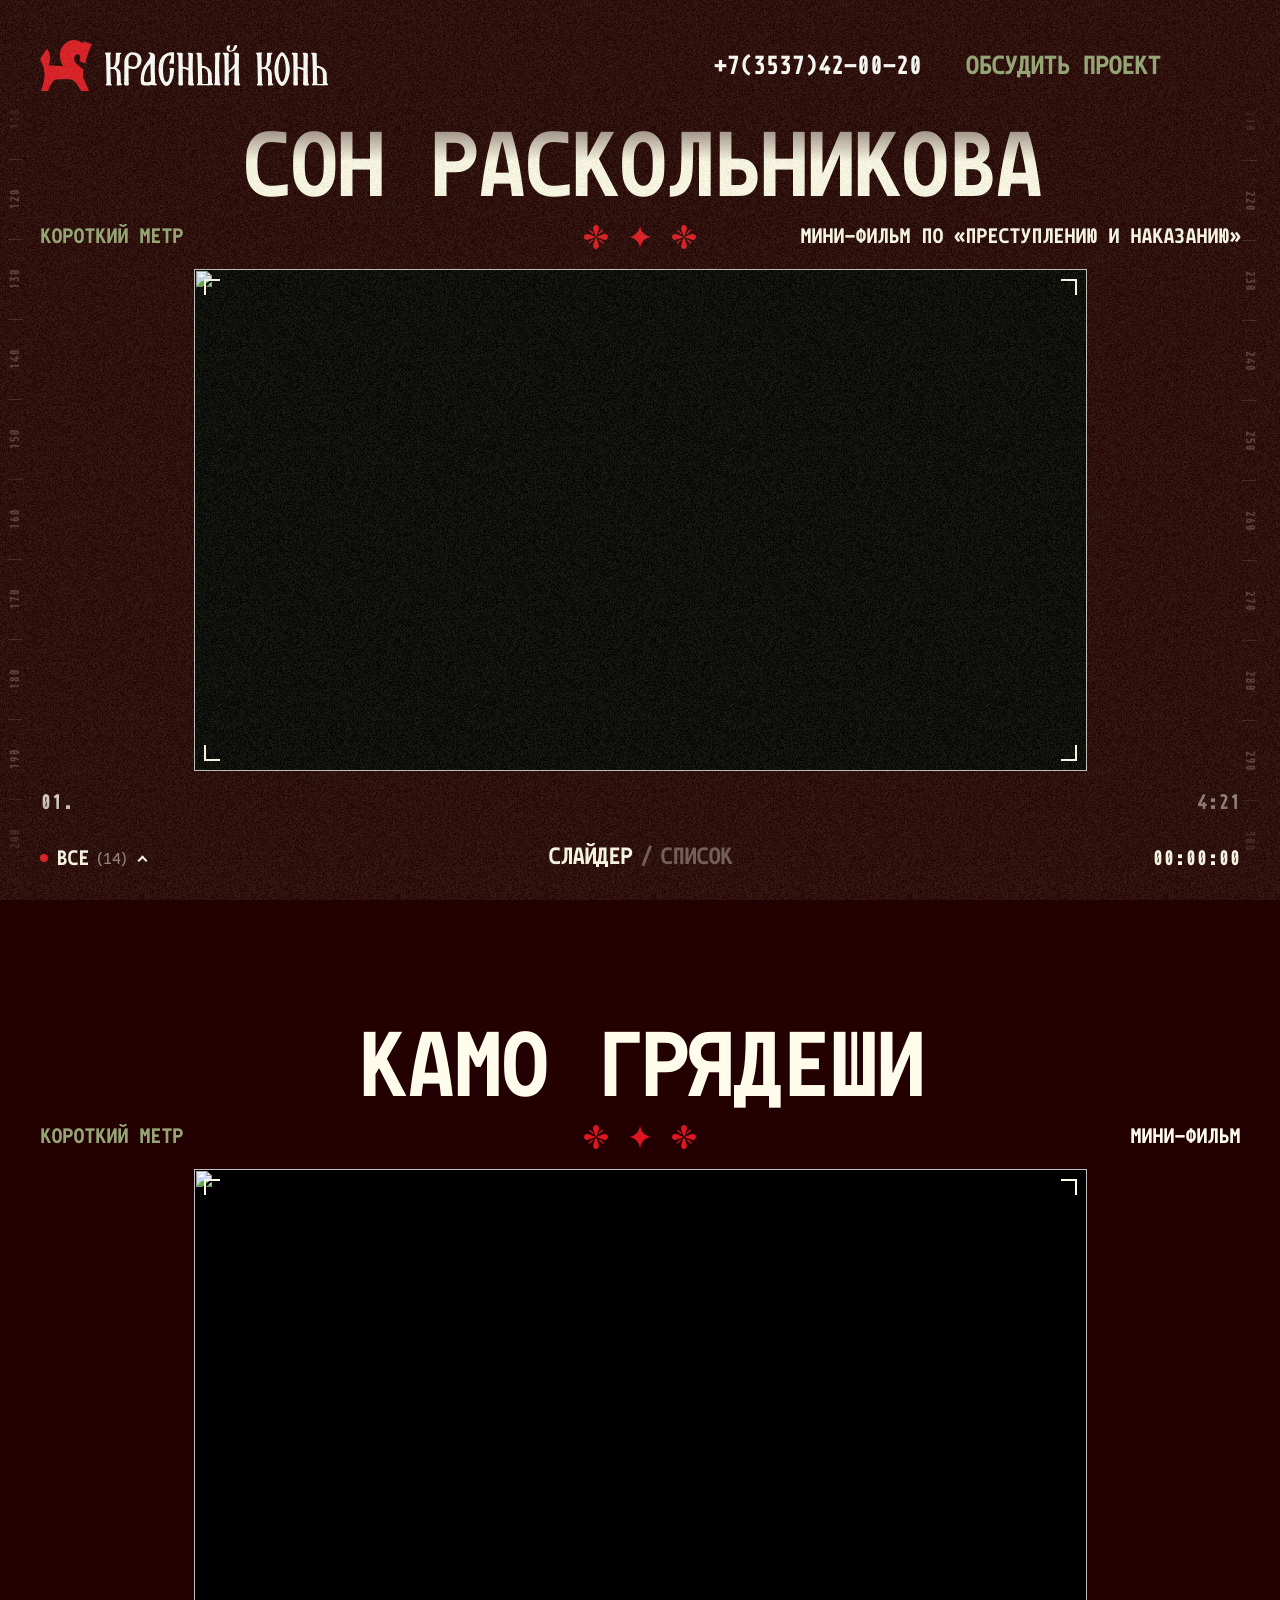
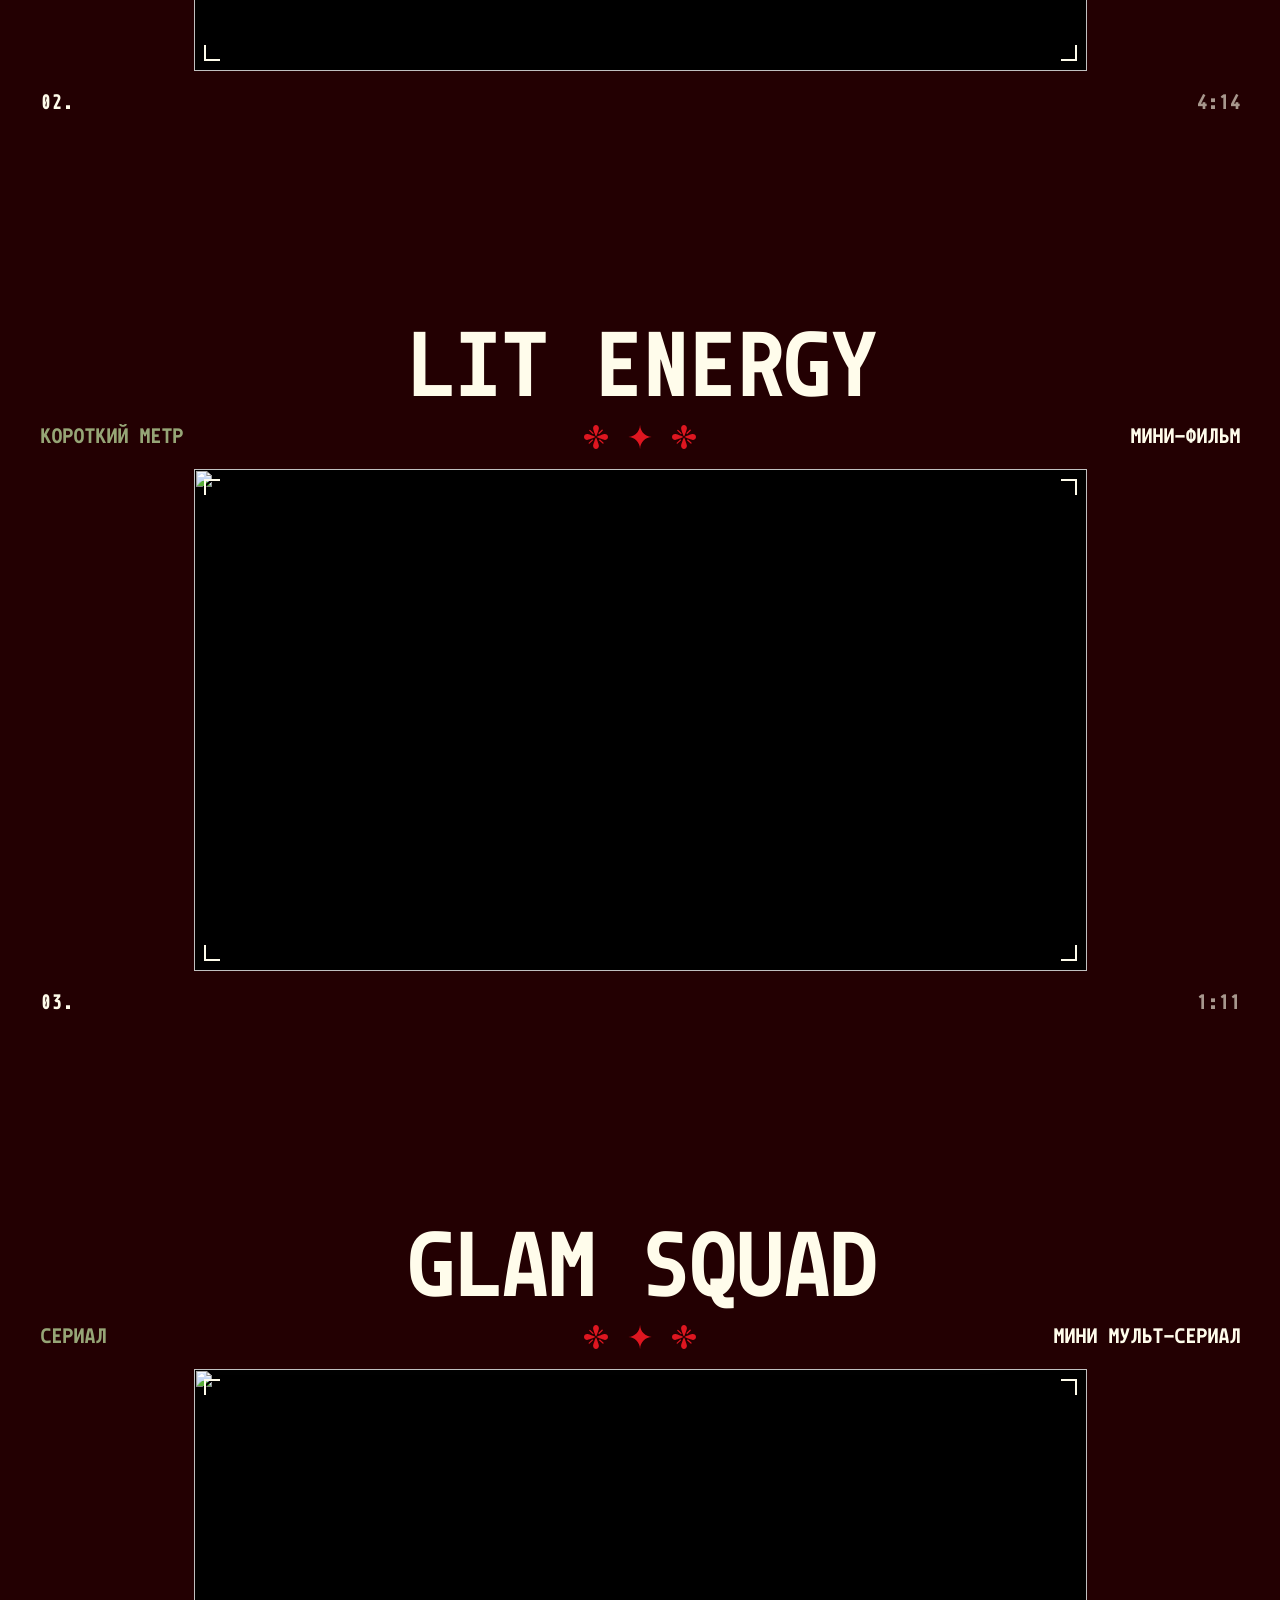
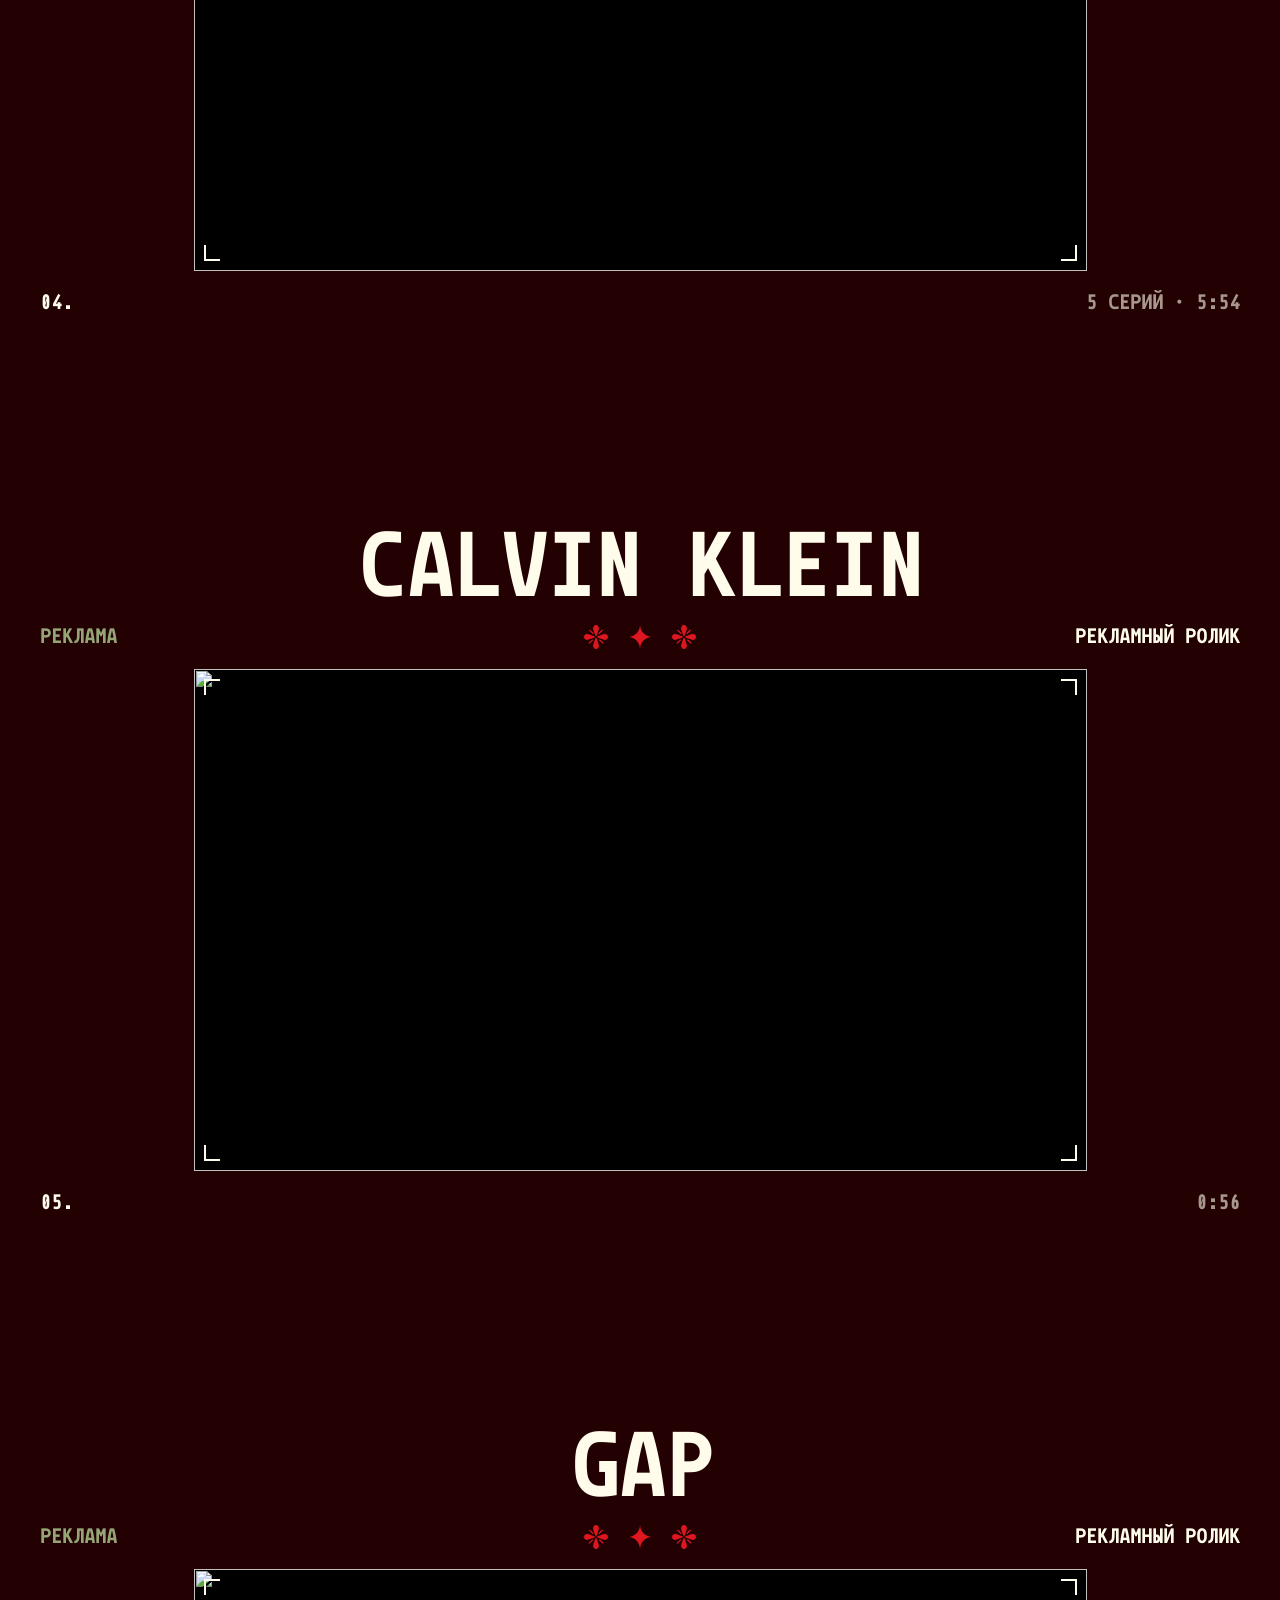
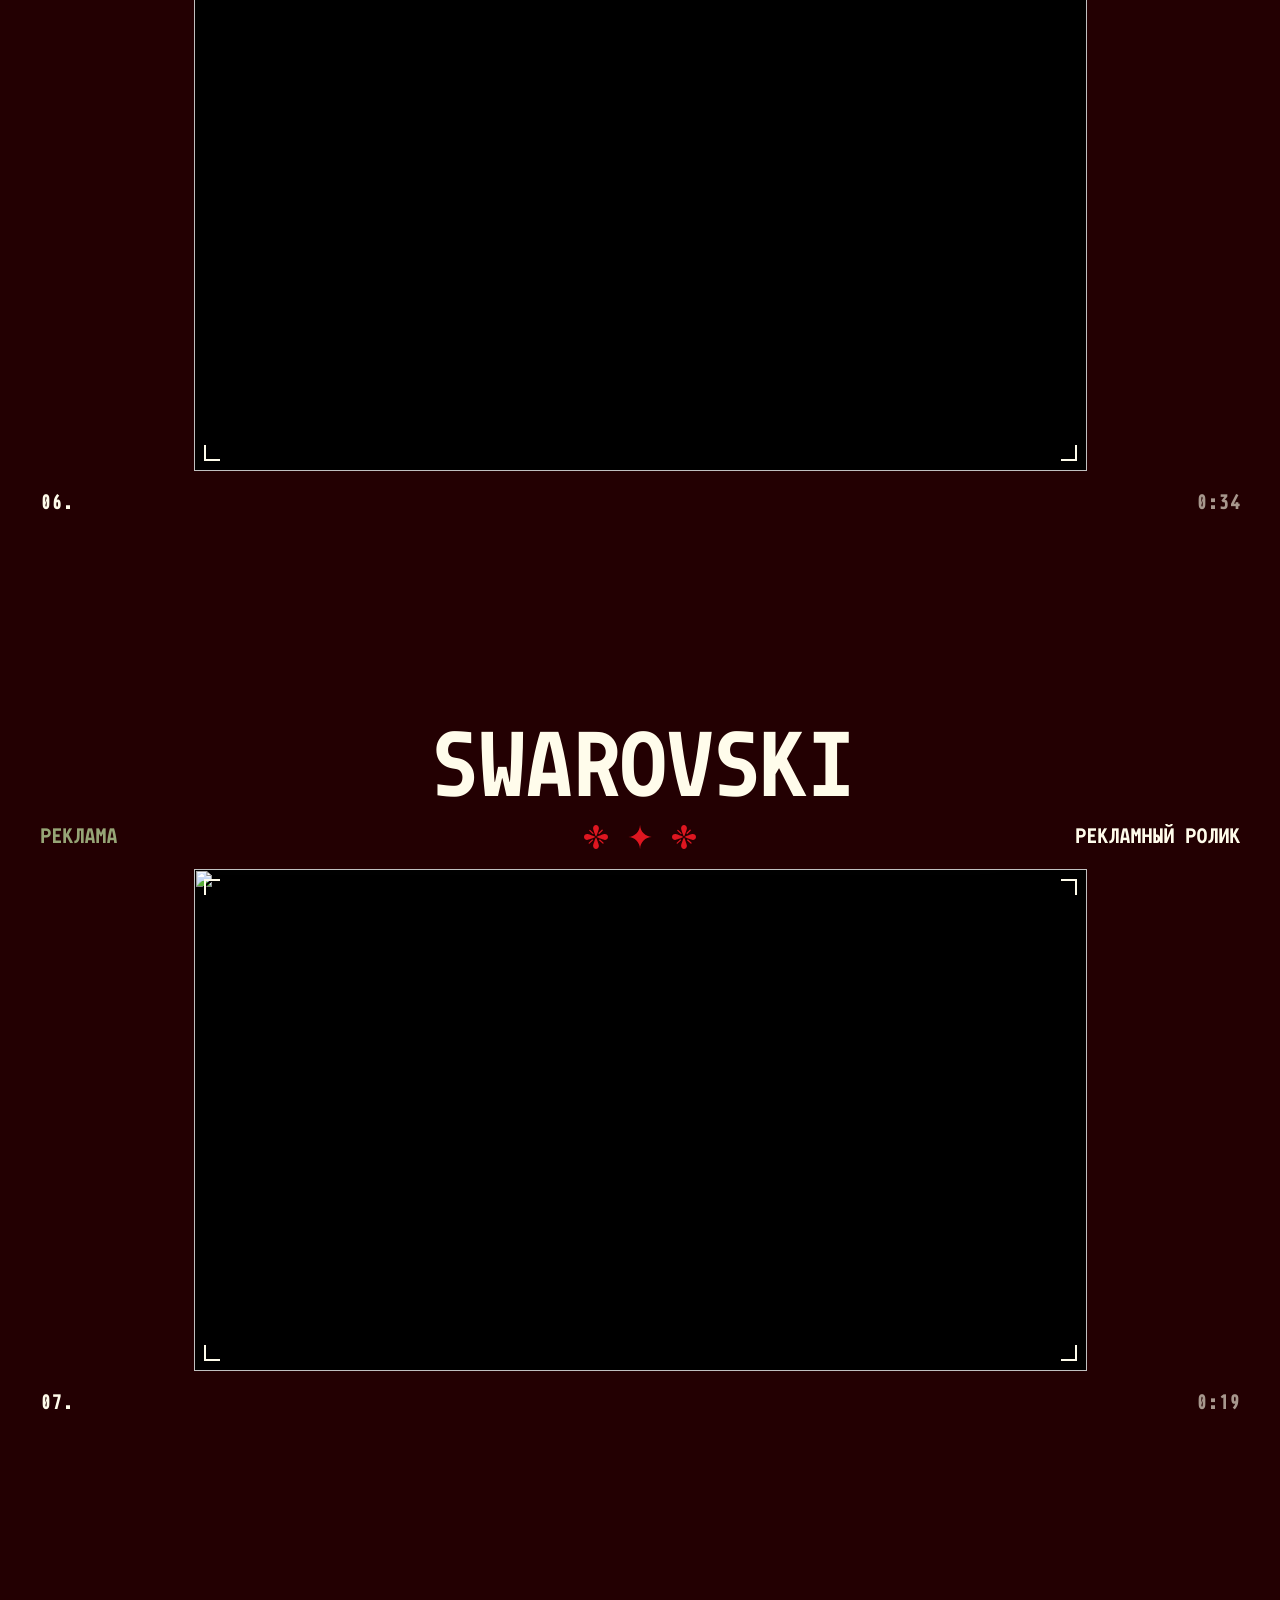
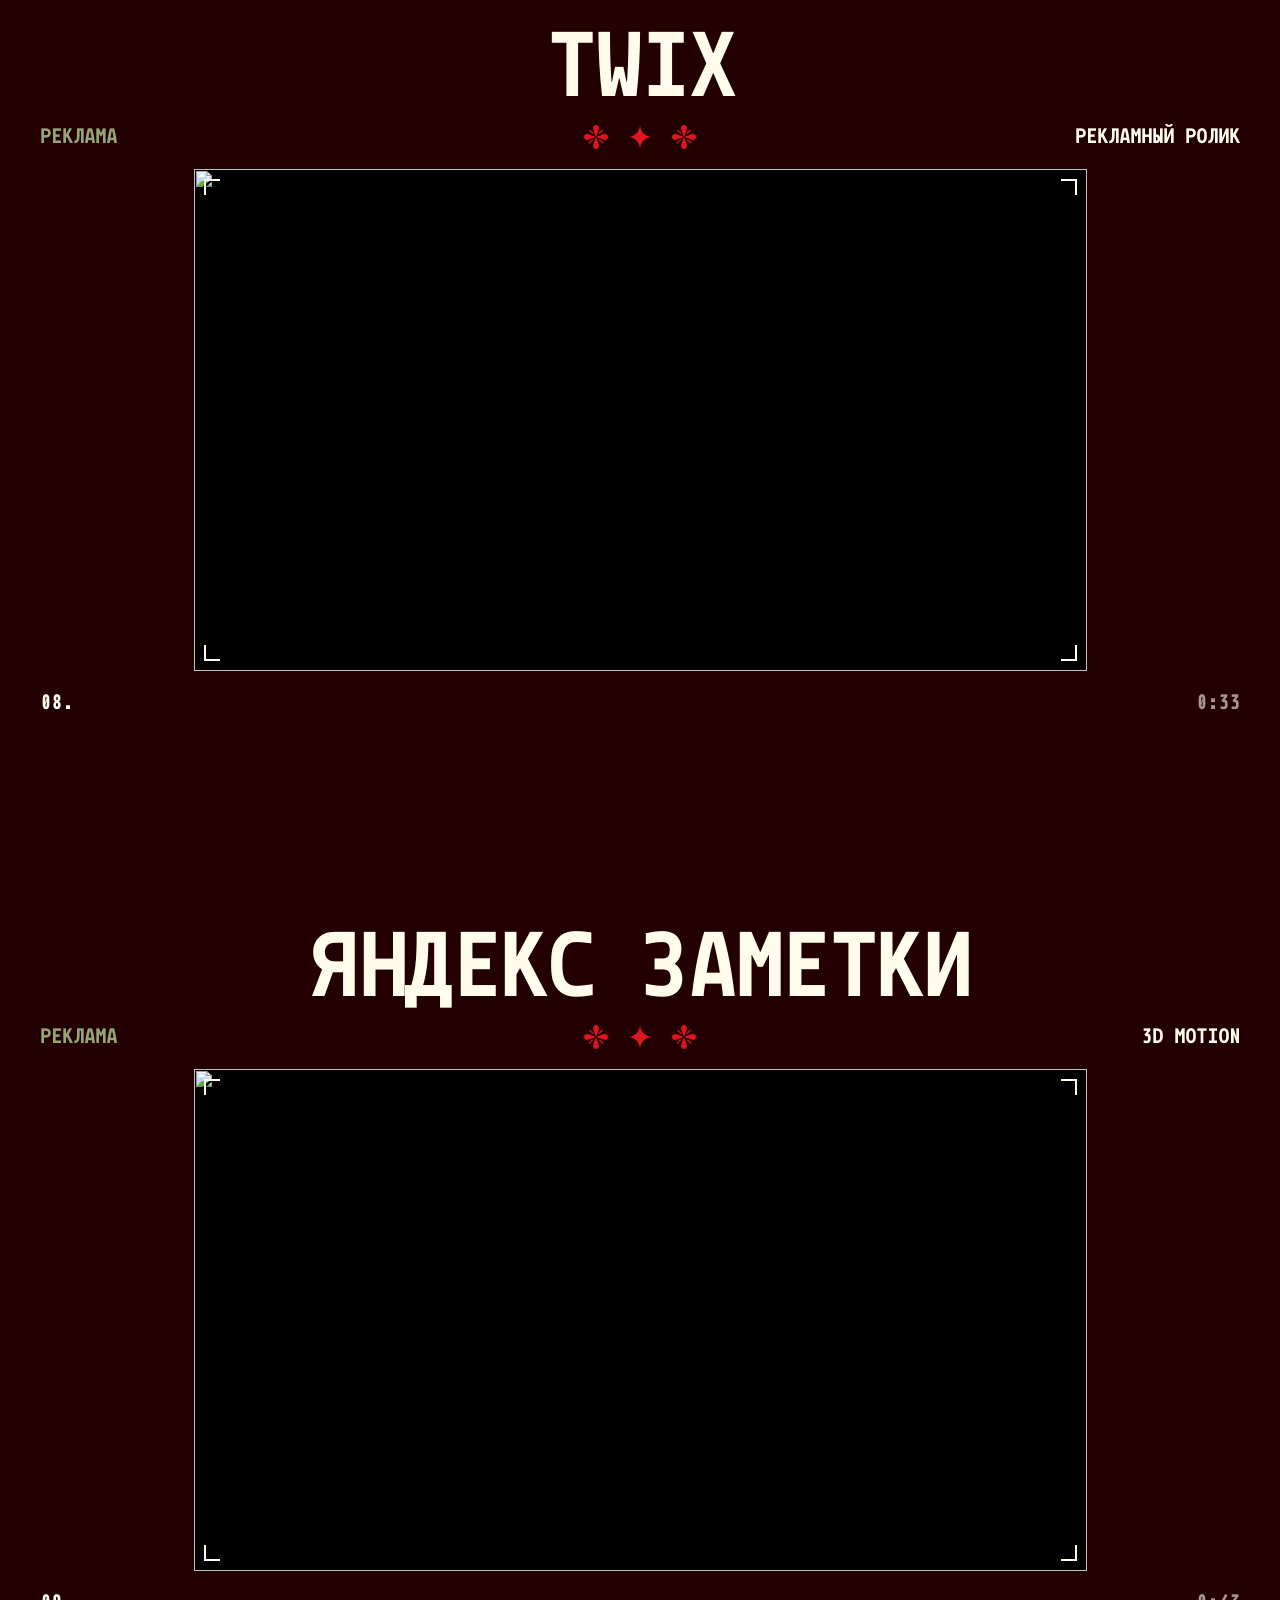
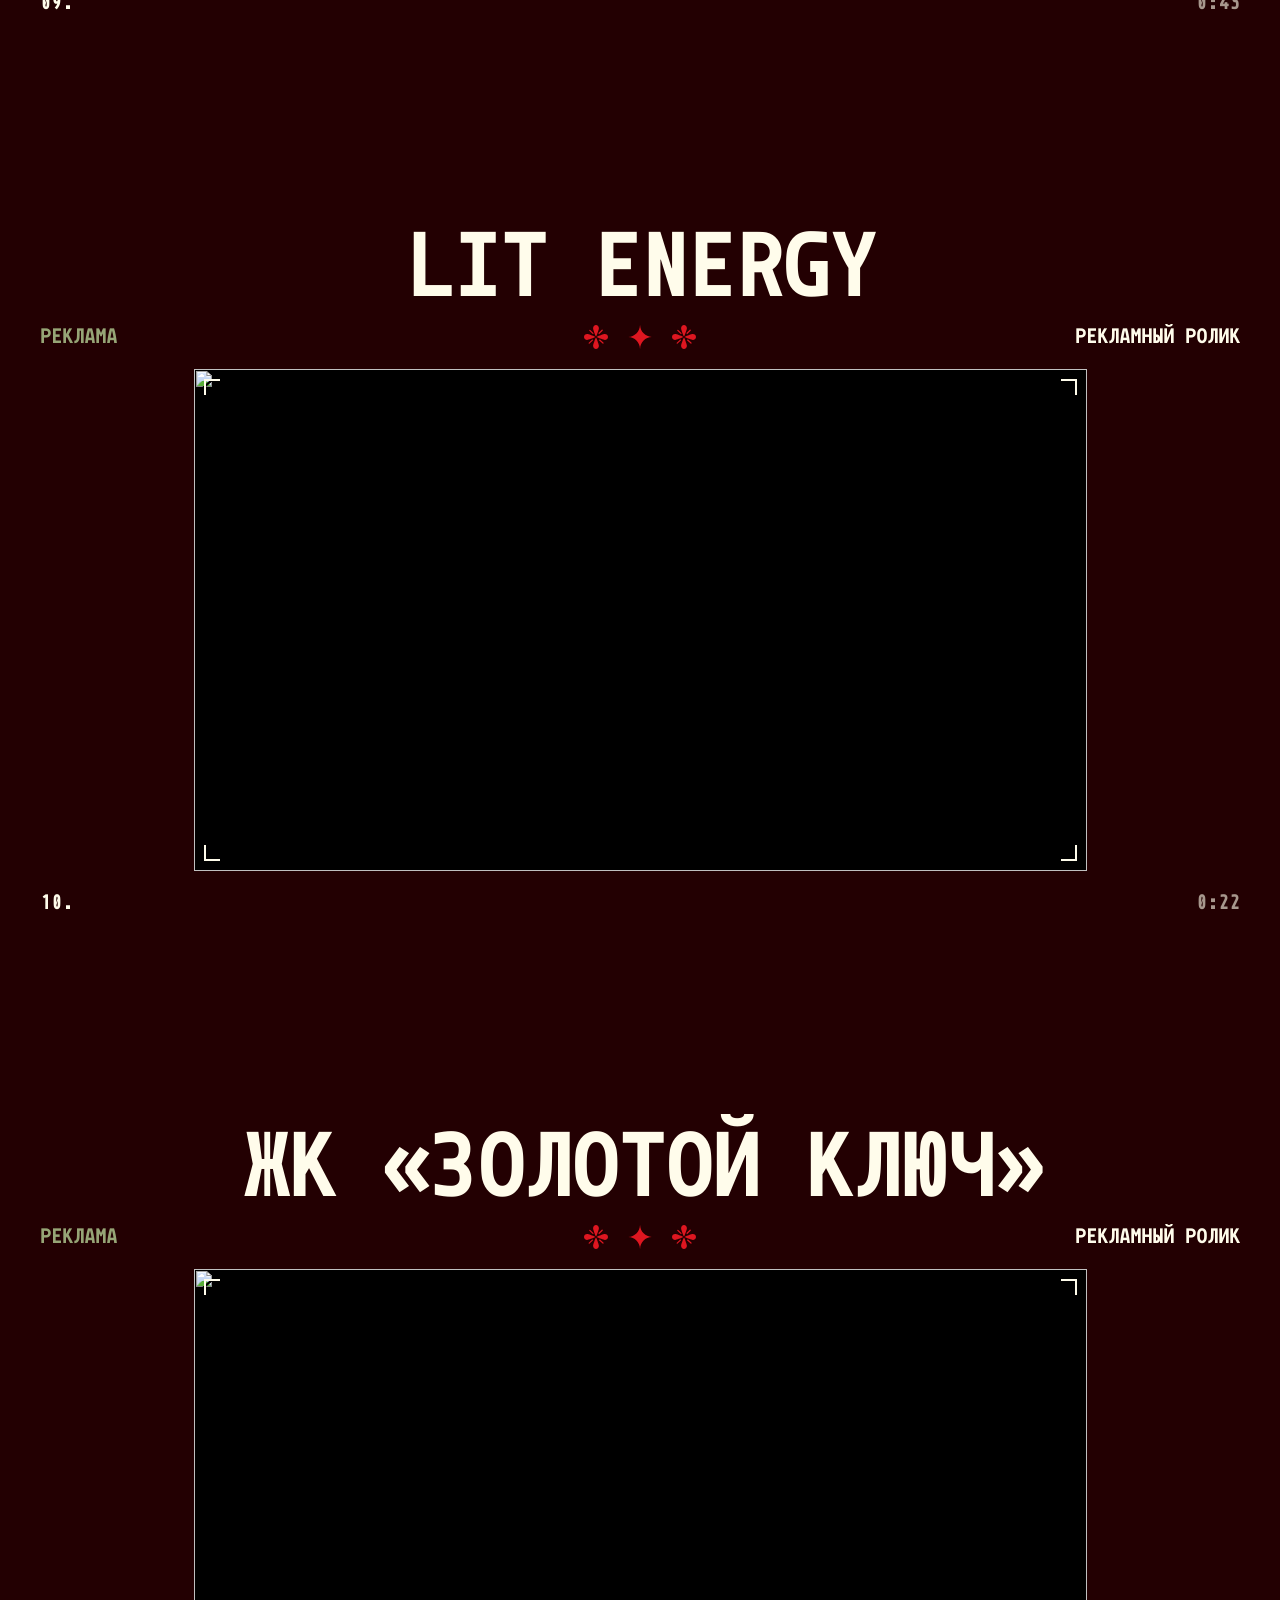
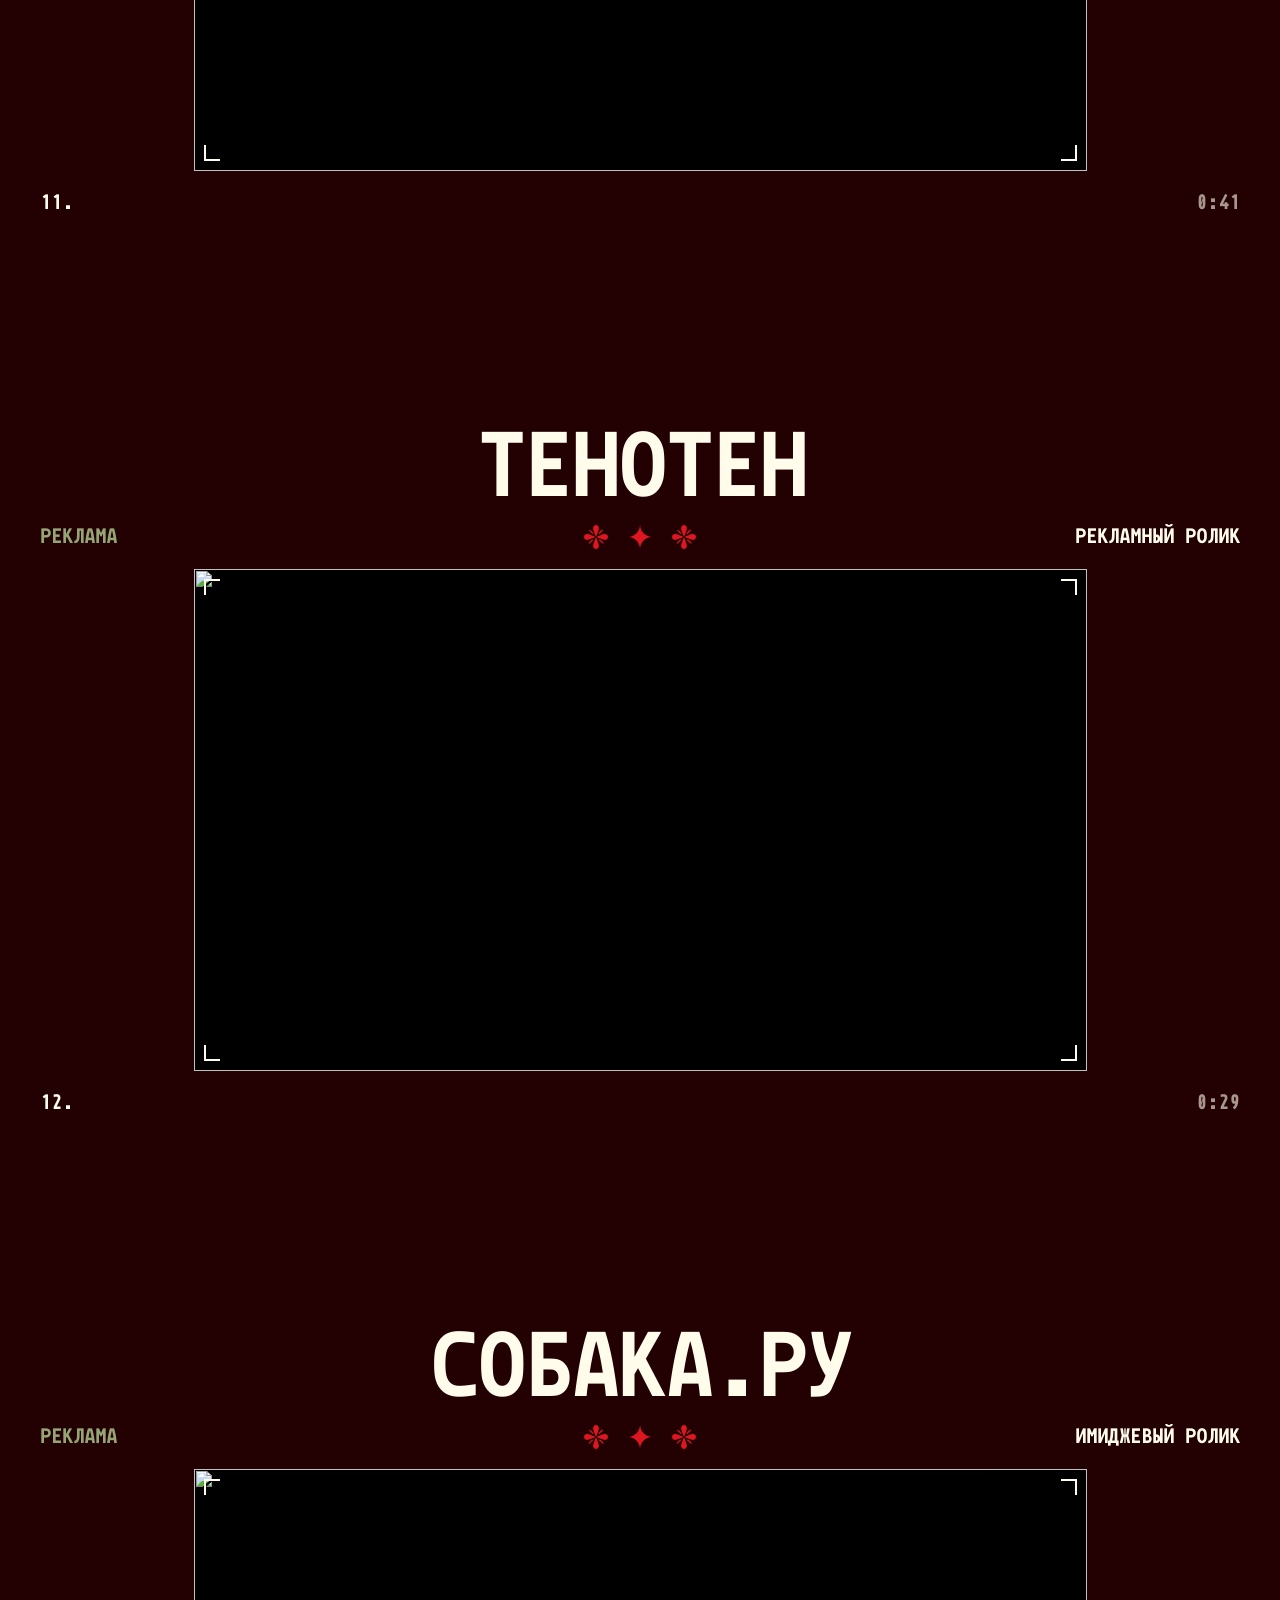
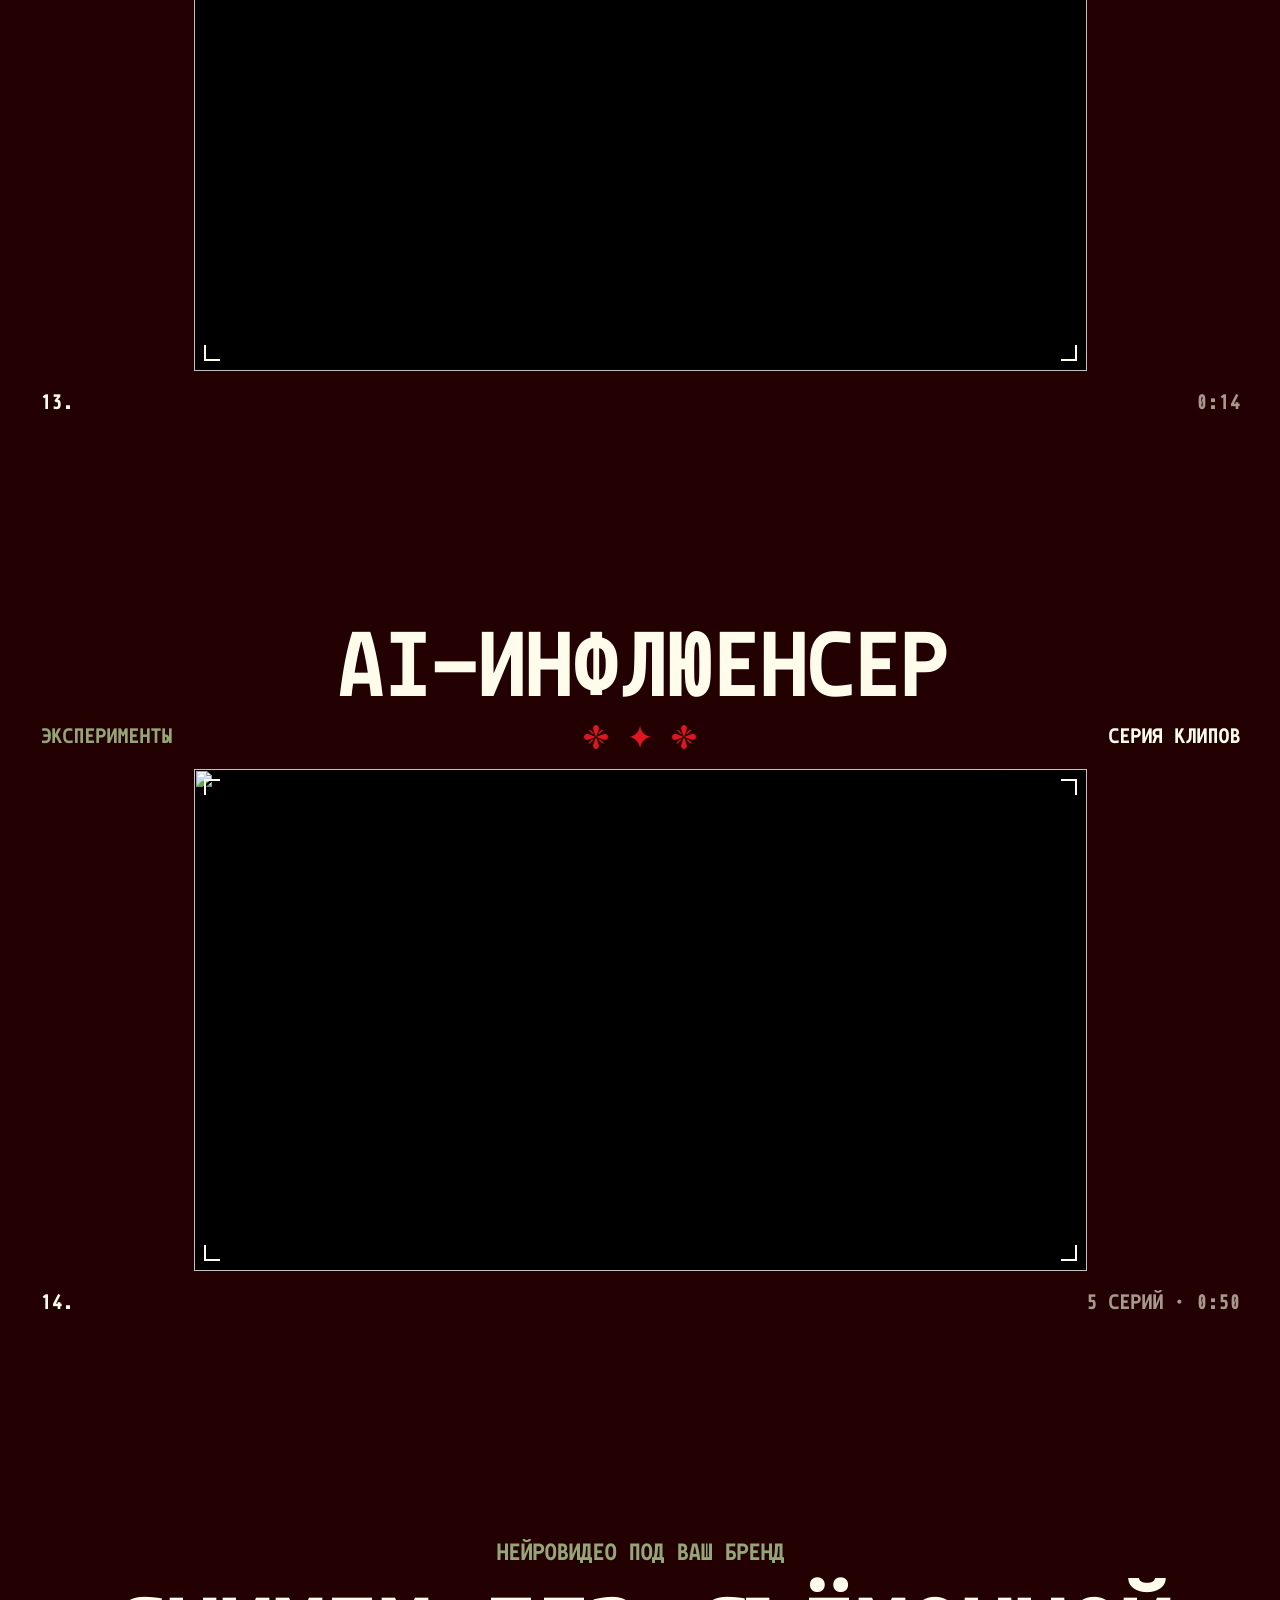
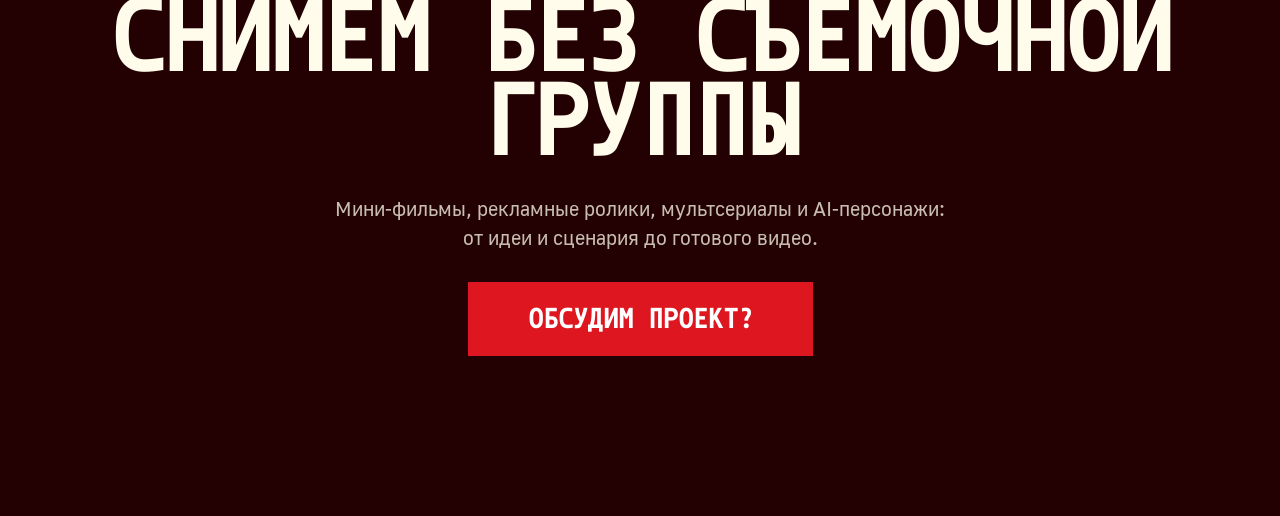
==== commit bb0f580a: "fix(noise): disable dizzying grain loop animation site-wide" ====
--- a/neurovideo/index.html
+++ b/neurovideo/index.html
@@ -7,7 +7,7 @@
   <meta name="description" content="Нейровидео студии «Красный конь»: короткие фильмы, сериалы, реклама и эксперименты, созданные с помощью нейросетей.">
   <link rel="preload" href="../assets/fonts/Monoid-Bold.woff2" as="font" type="font/woff2" crossorigin>
   <link rel="preload" href="../assets/fonts/Golos-UI_Regular.woff2" as="font" type="font/woff2" crossorigin>
-  <link rel="stylesheet" href="../css/style.css">
+  <link rel="stylesheet" href="../css/style.css?v=3">
   <link rel="stylesheet" href="../css/neurovideo.css">
 </head>
 <body class="nv is-loading">
--- a/css/style.css
+++ b/css/style.css
@@ -95,21 +95,11 @@
 }
 .link-green:hover { color: var(--green-hover); }
 
-/* ---------- Noise overlay ---------- */
+/* ---------- Noise overlay (static subtle Figma grain texture) ---------- */
 .noise {
-  position: fixed; left: -50%; top: -50%; width: 200%; height: 200%;
+  position: fixed; inset: 0;
   pointer-events: none; z-index: 300;
   background-repeat: repeat;
-  animation: grain 1s steps(6) infinite;
-}
-@keyframes grain {
-  0%   { transform: translate(0, 0); }
-  17%  { transform: translate(-3%, 2%); }
-  33%  { transform: translate(2%, -4%); }
-  50%  { transform: translate(-4%, -2%); }
-  67%  { transform: translate(3%, 3%); }
-  83%  { transform: translate(-2%, 4%); }
-  100% { transform: translate(0, 0); }
 }
 
 /* =========================================================
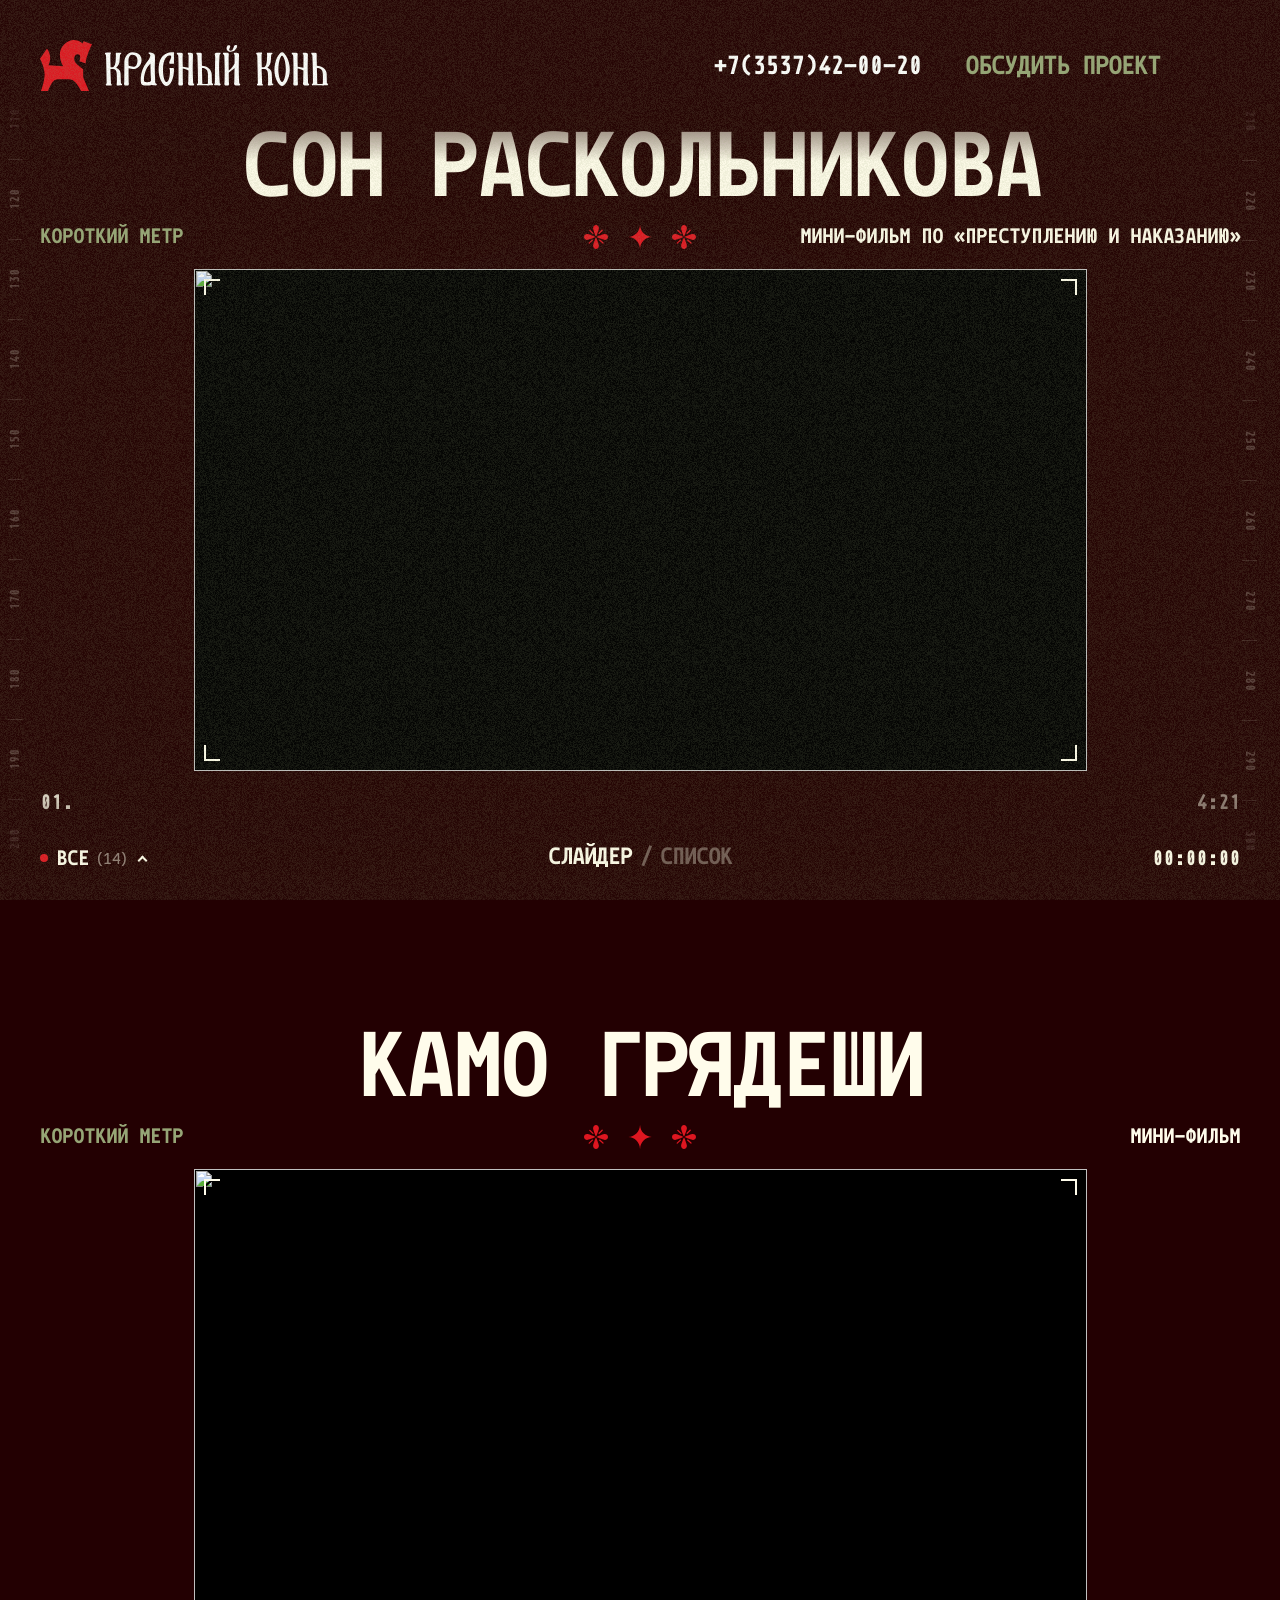
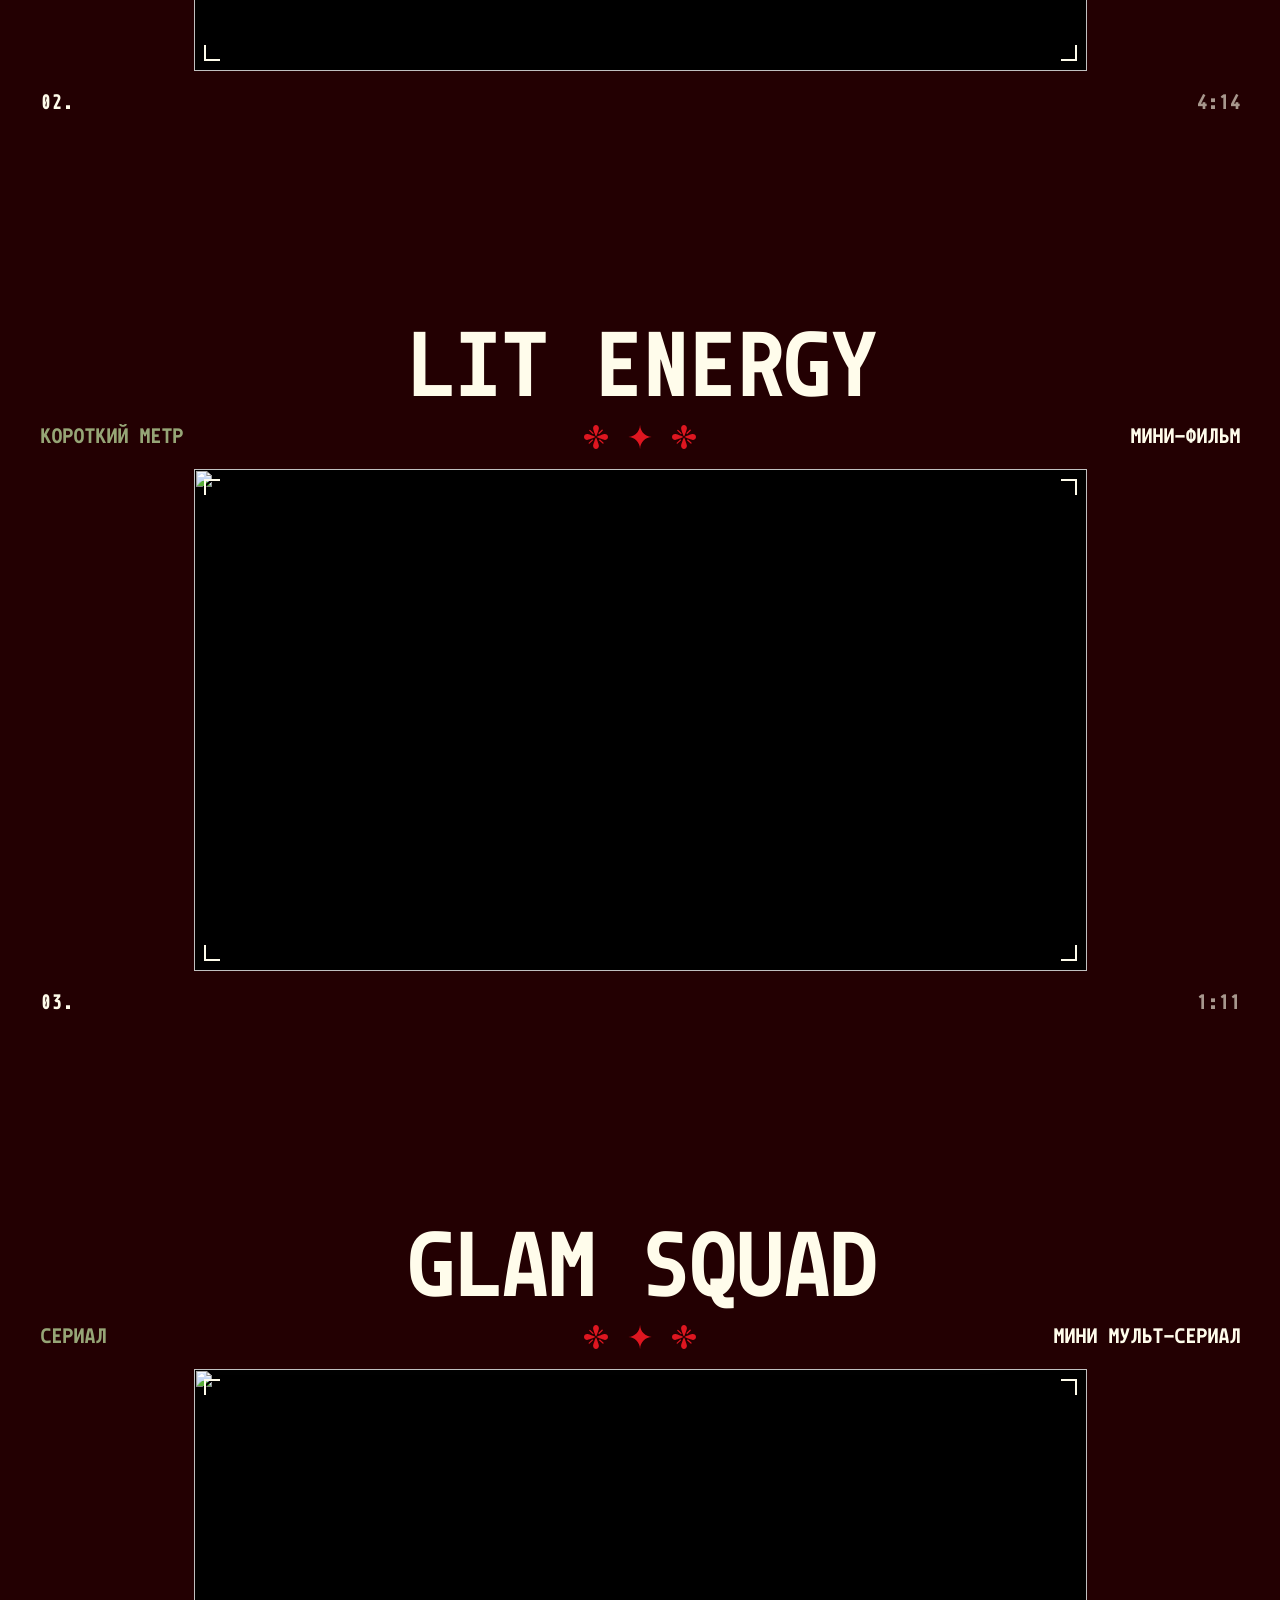
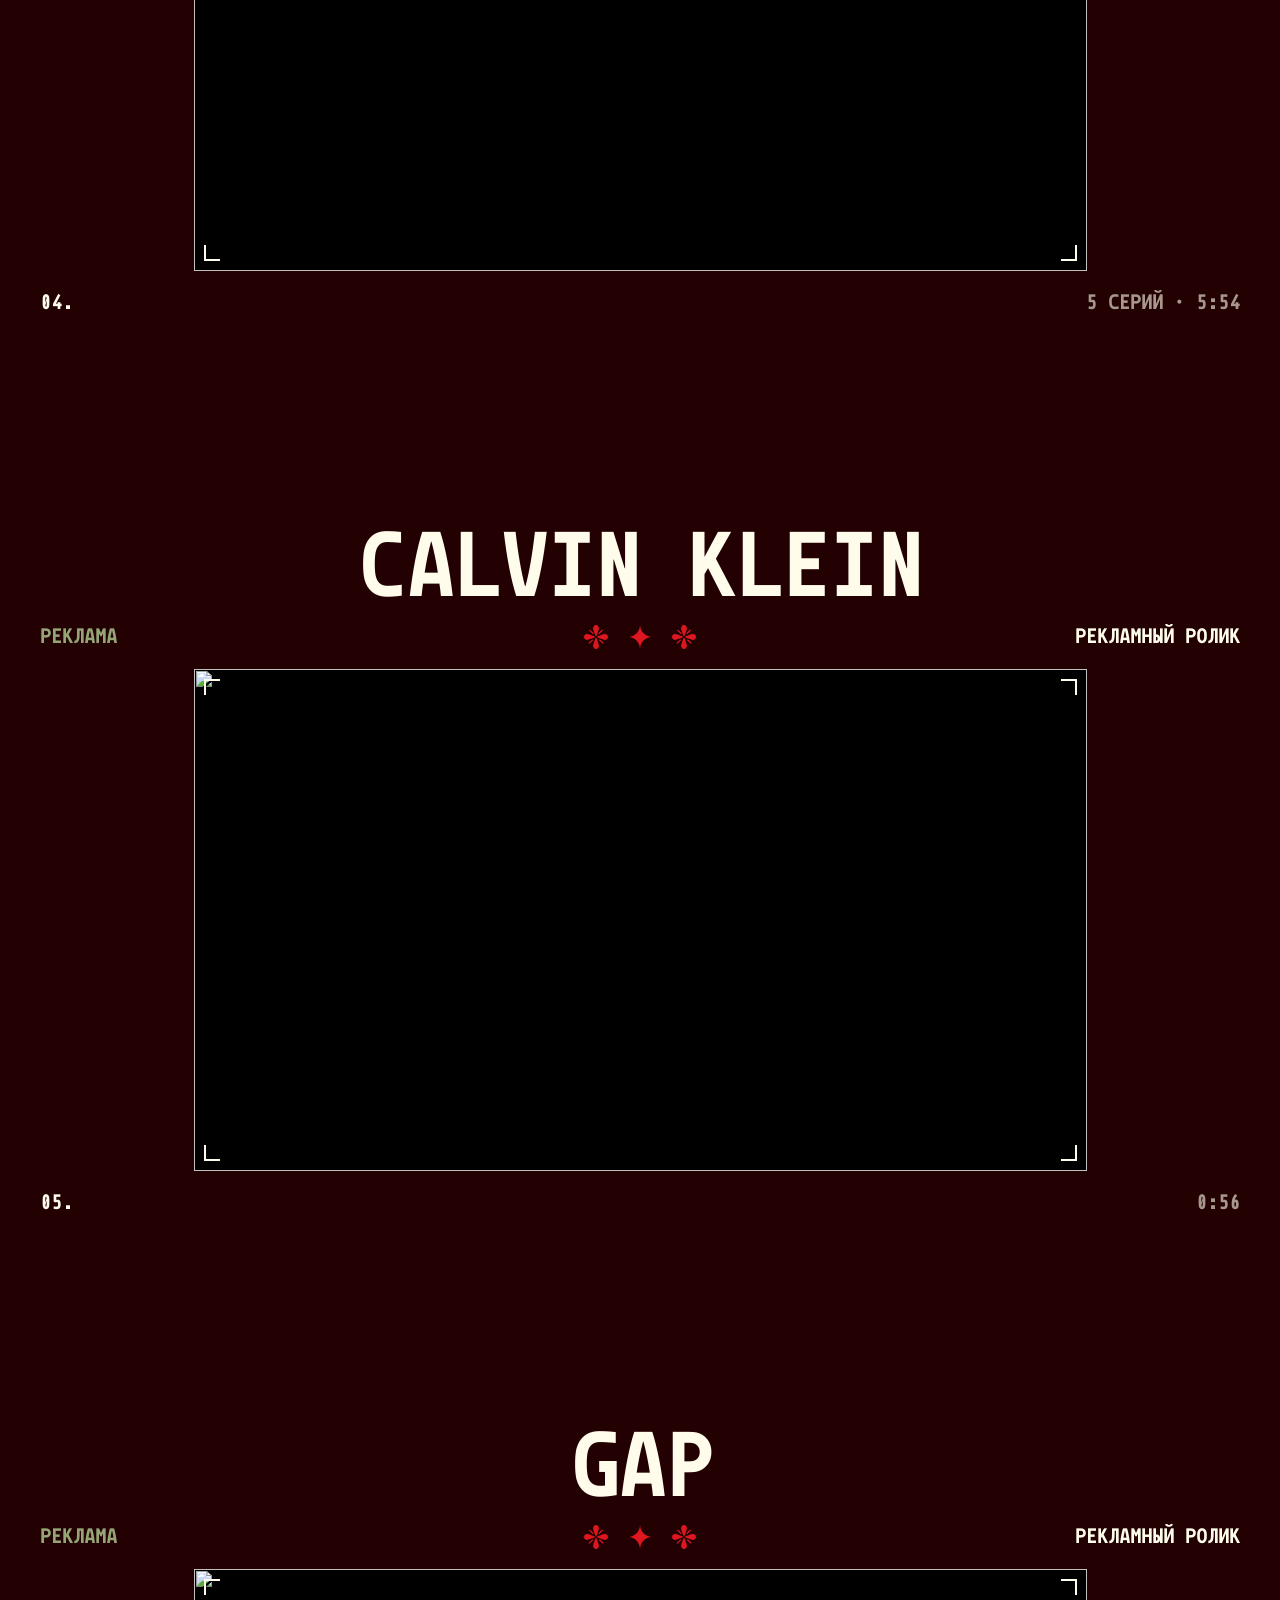
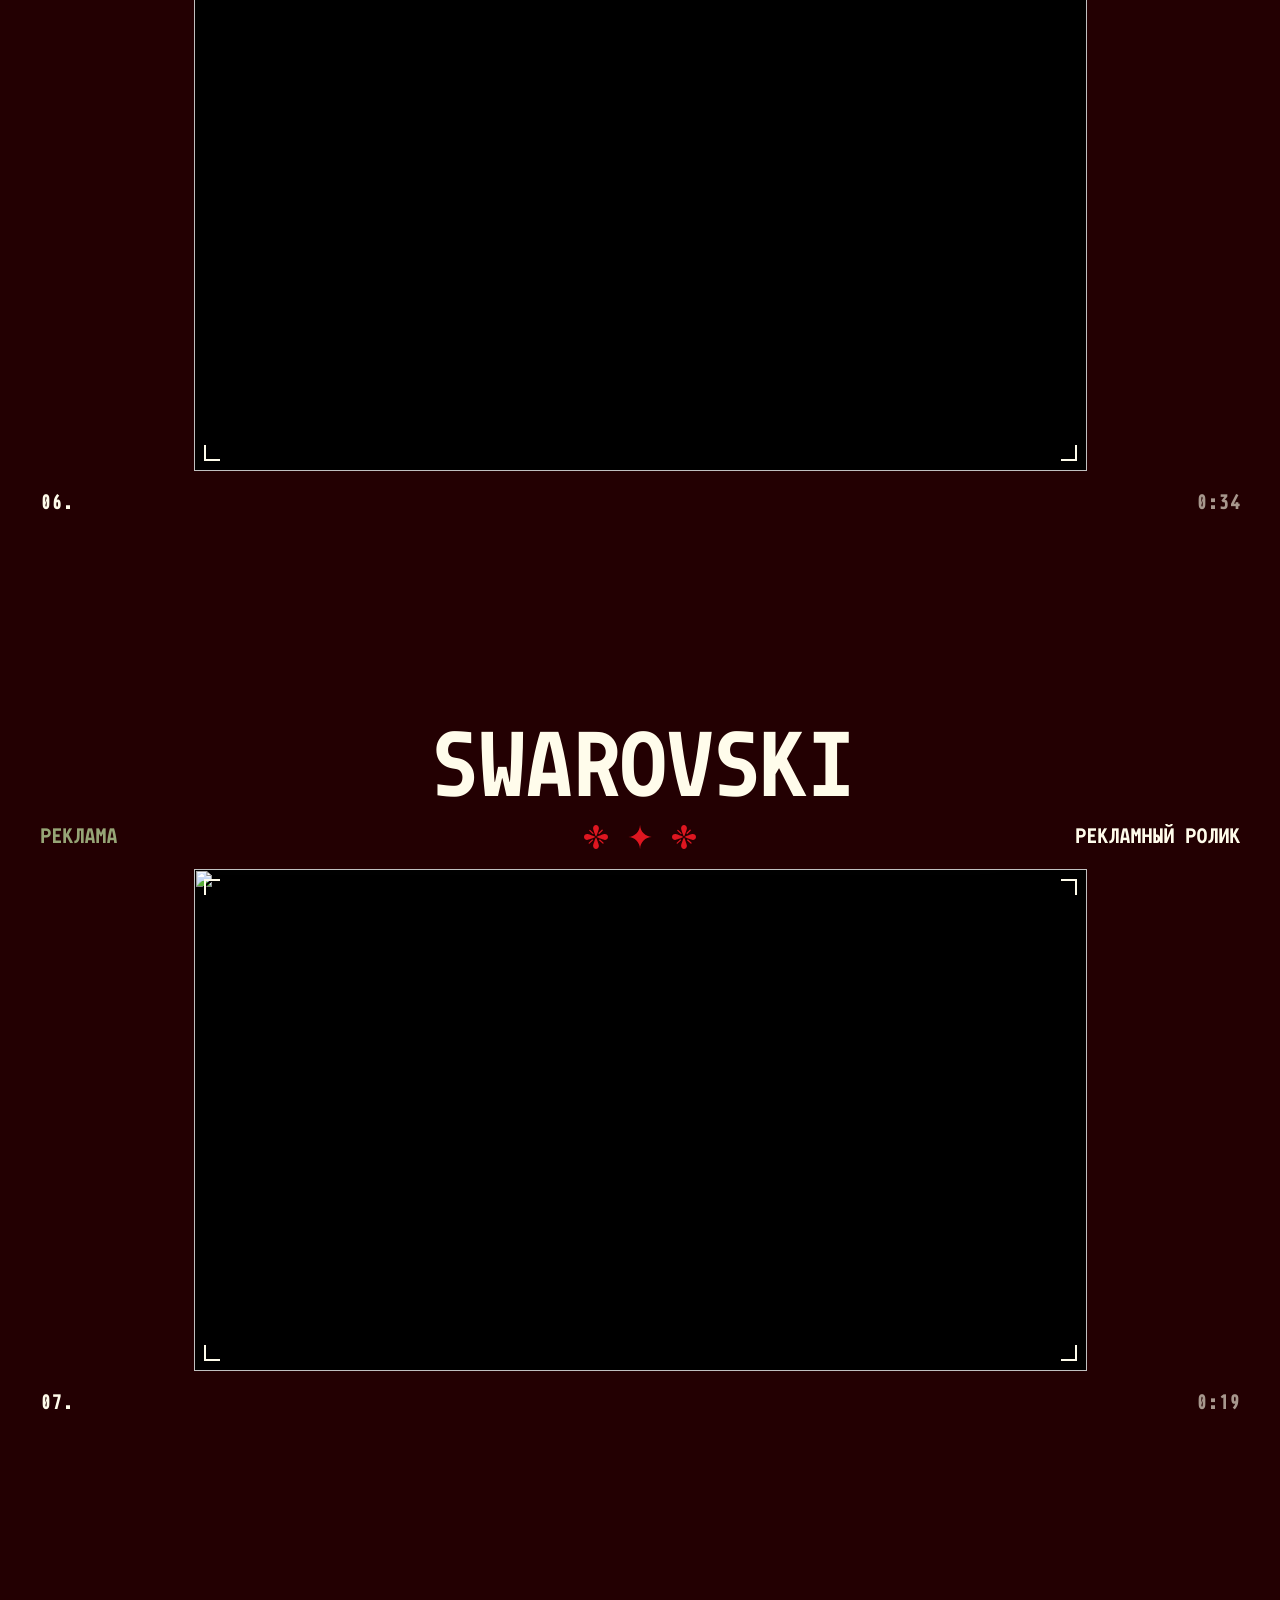
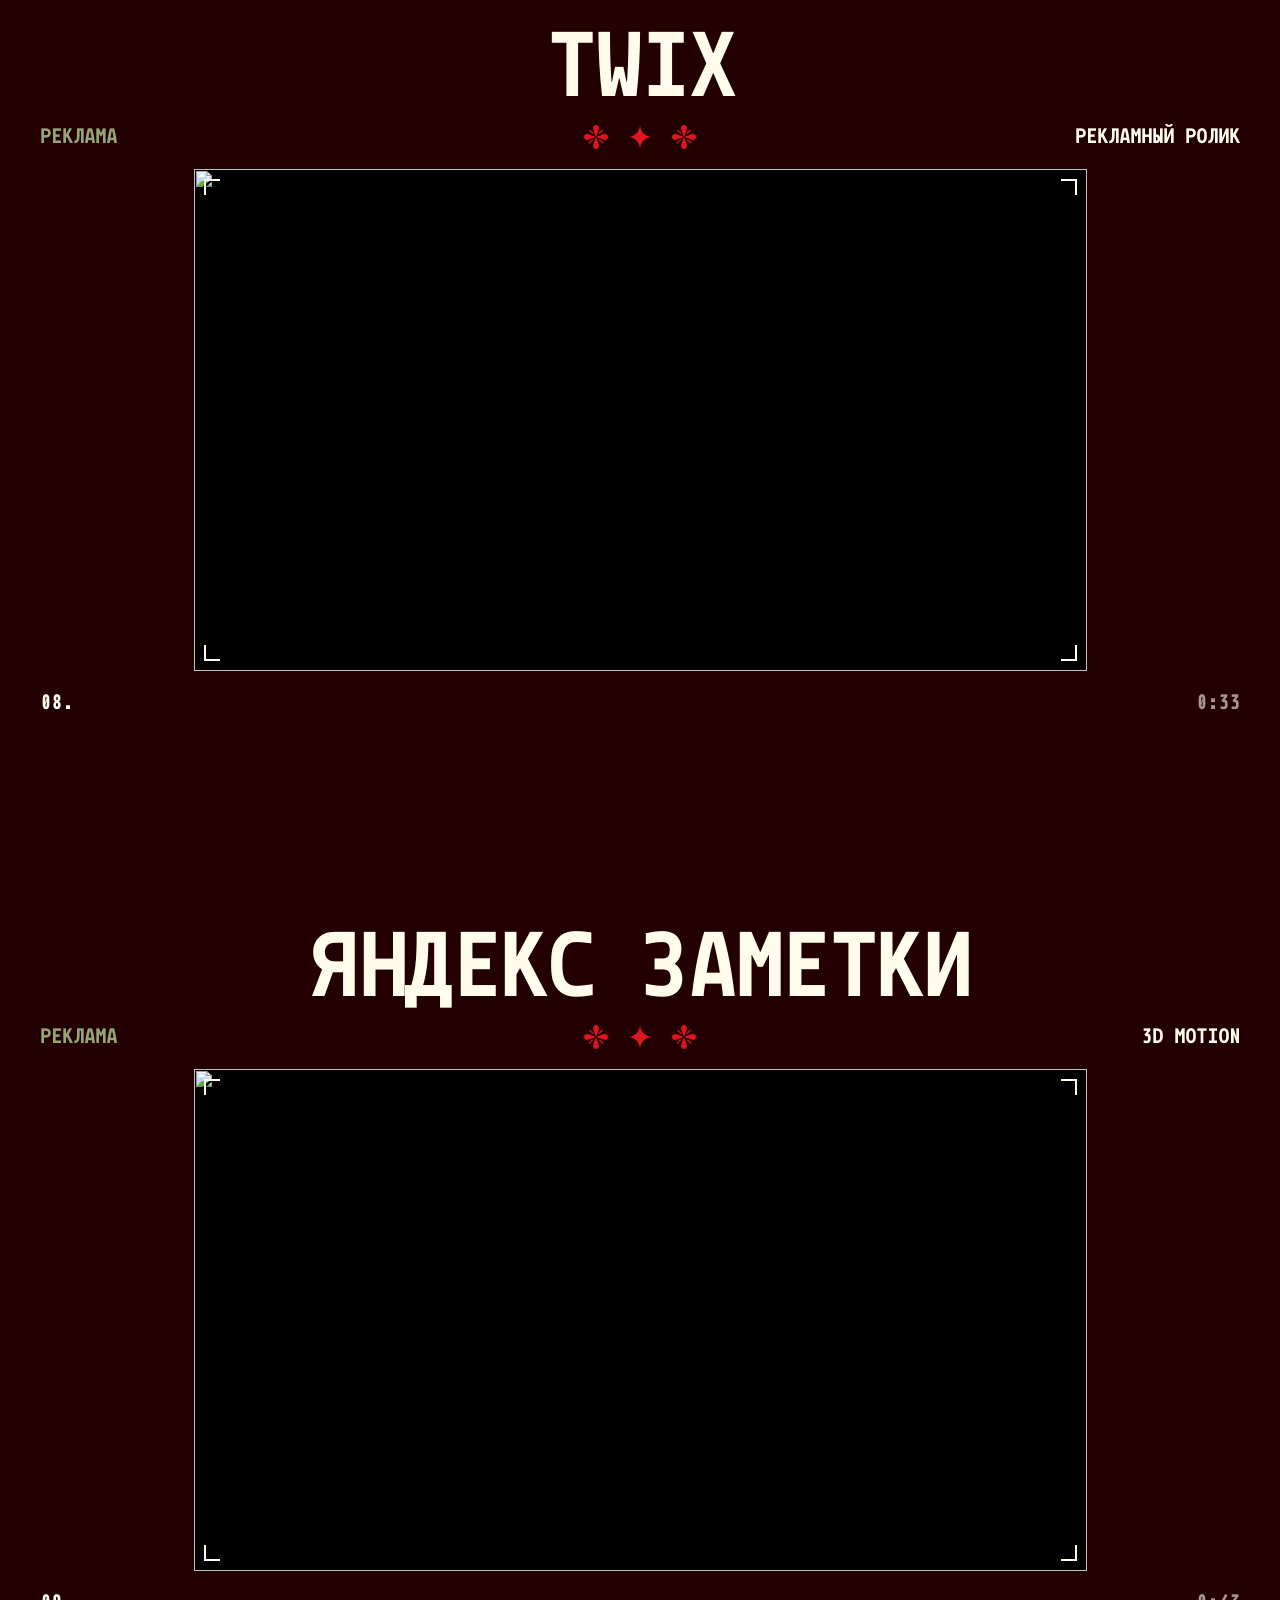
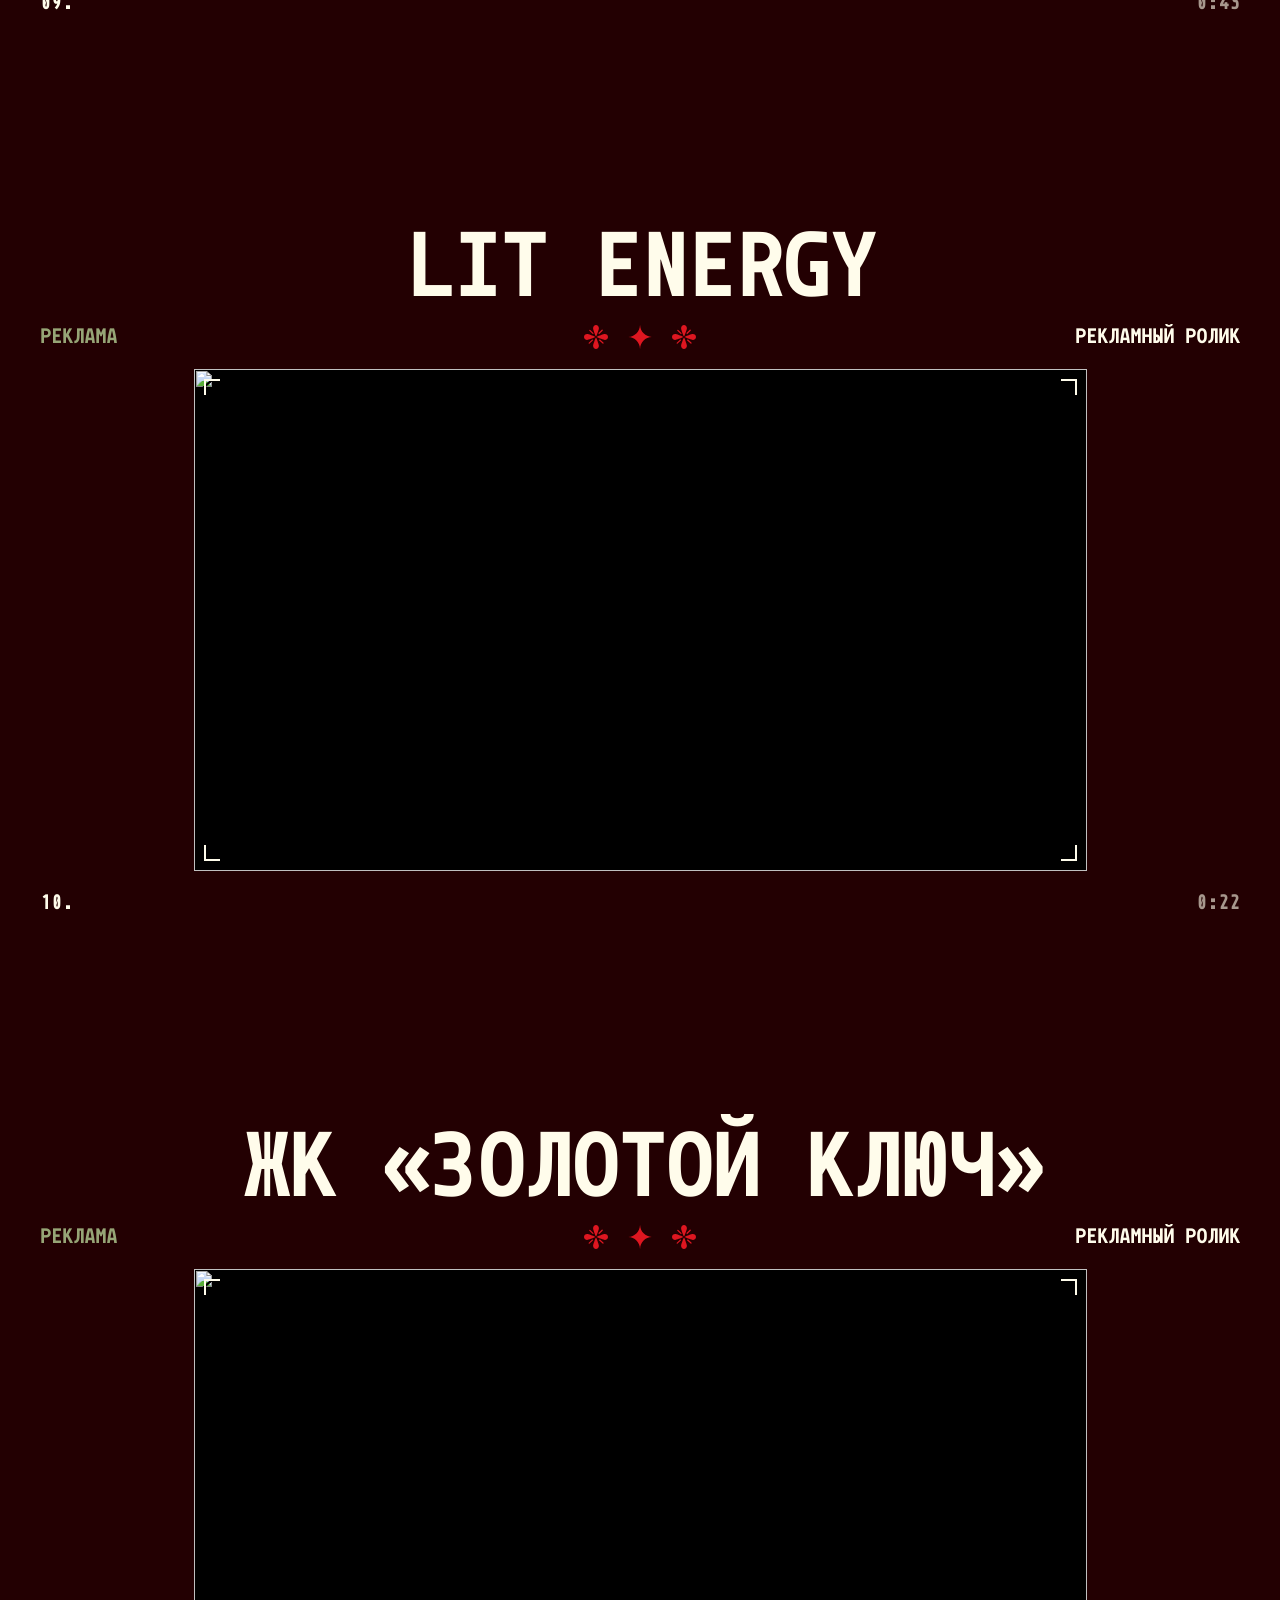
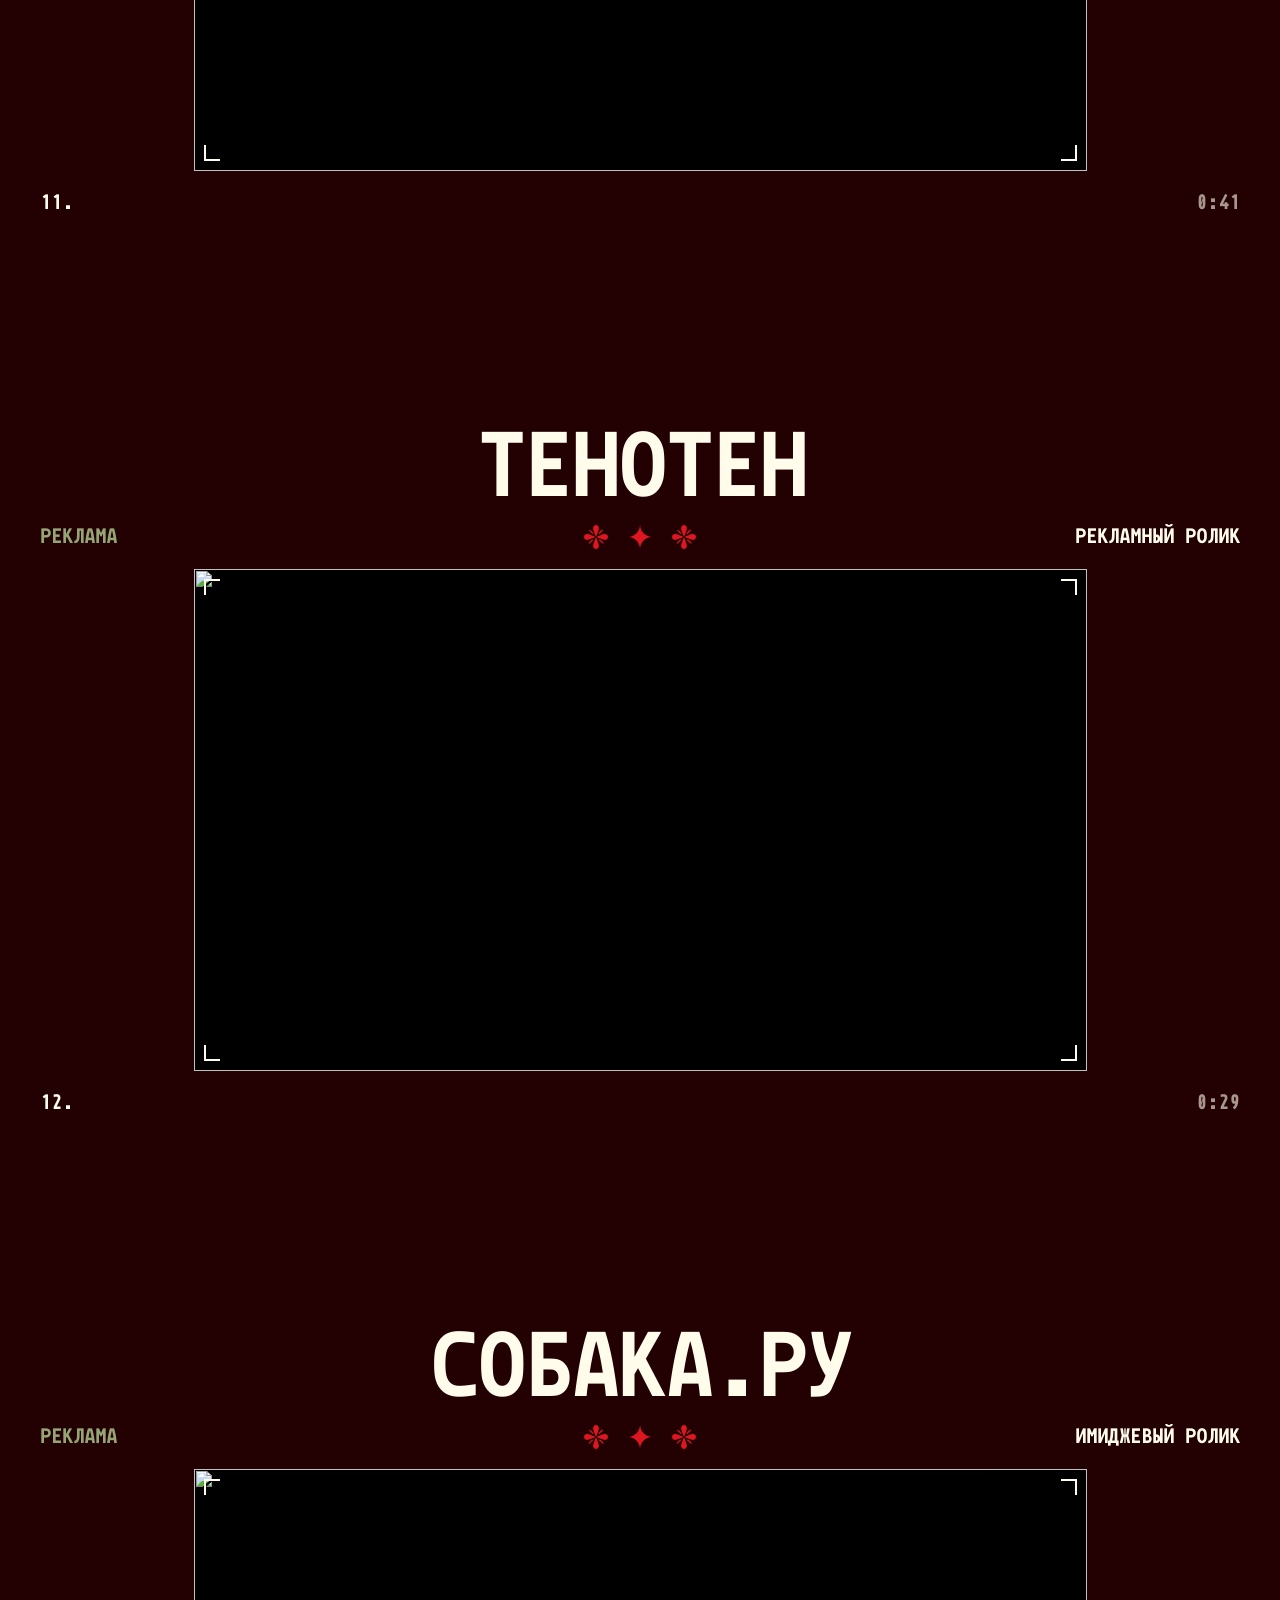
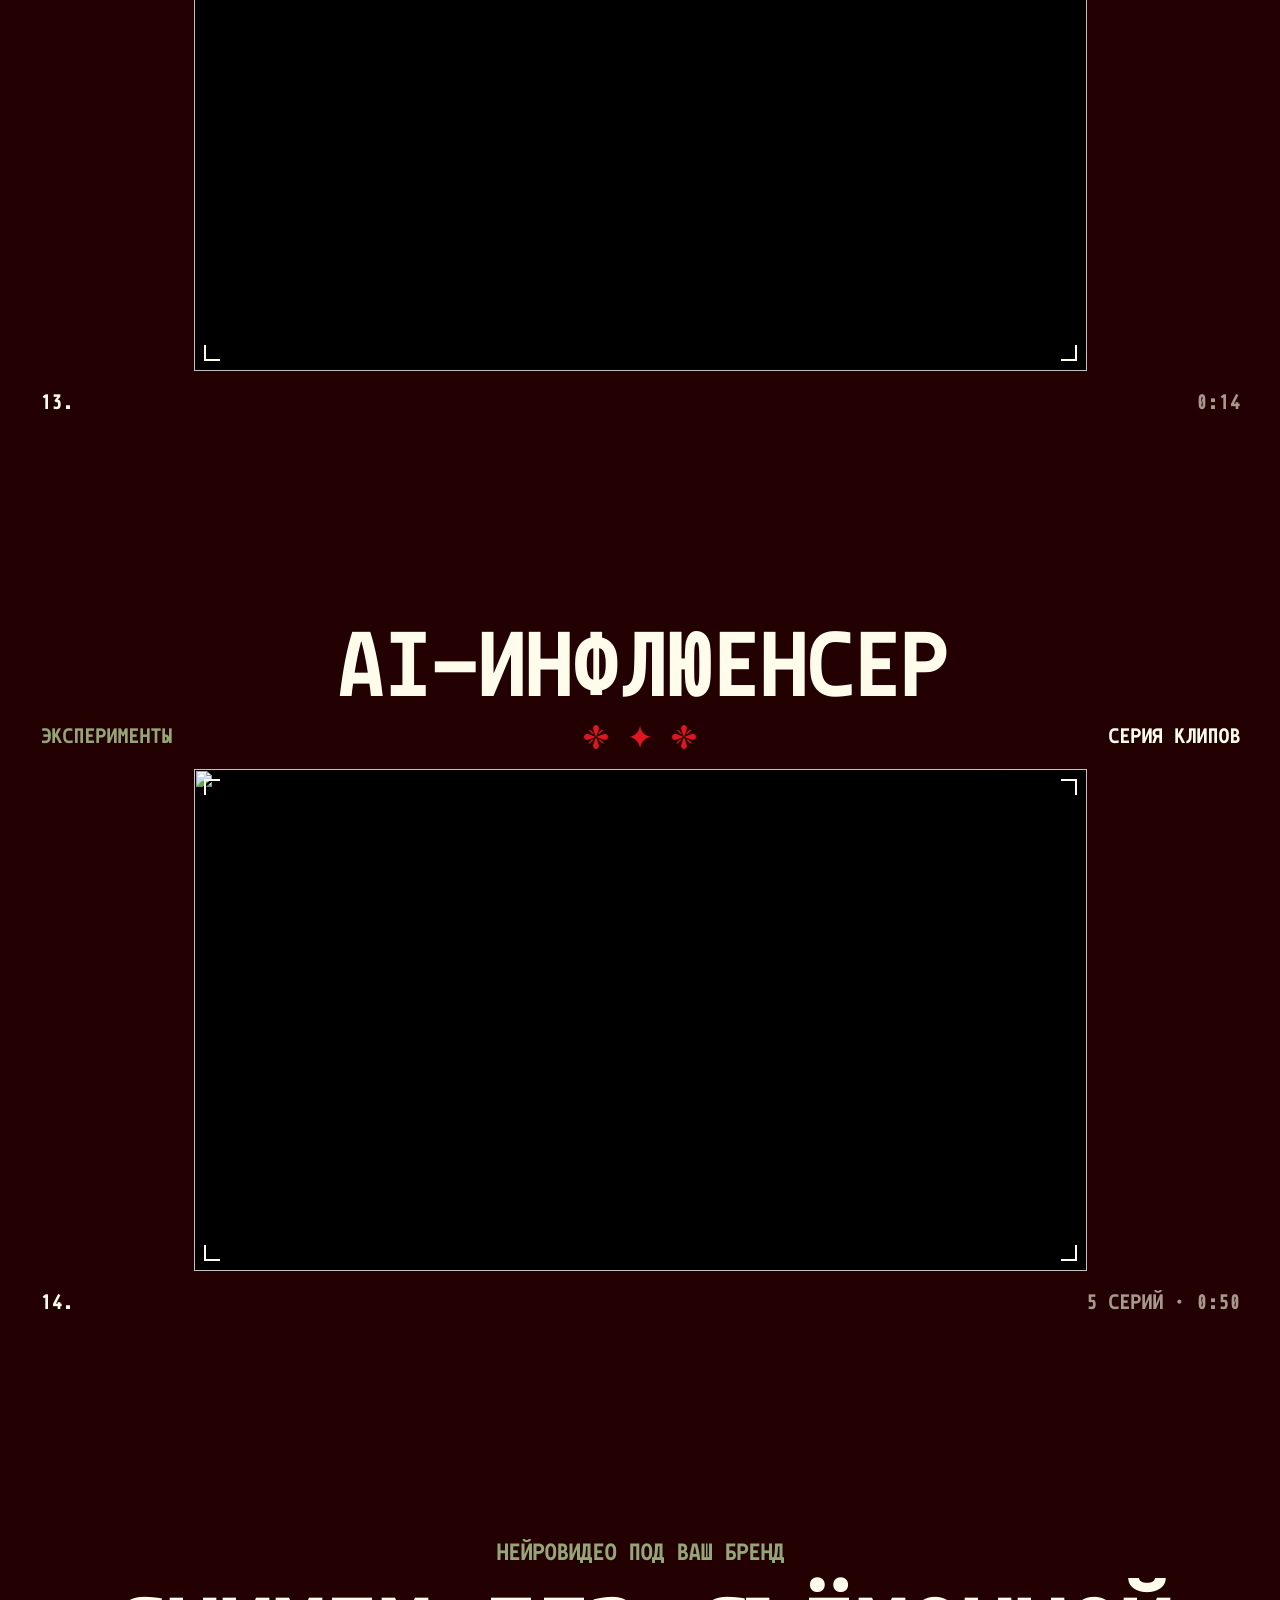
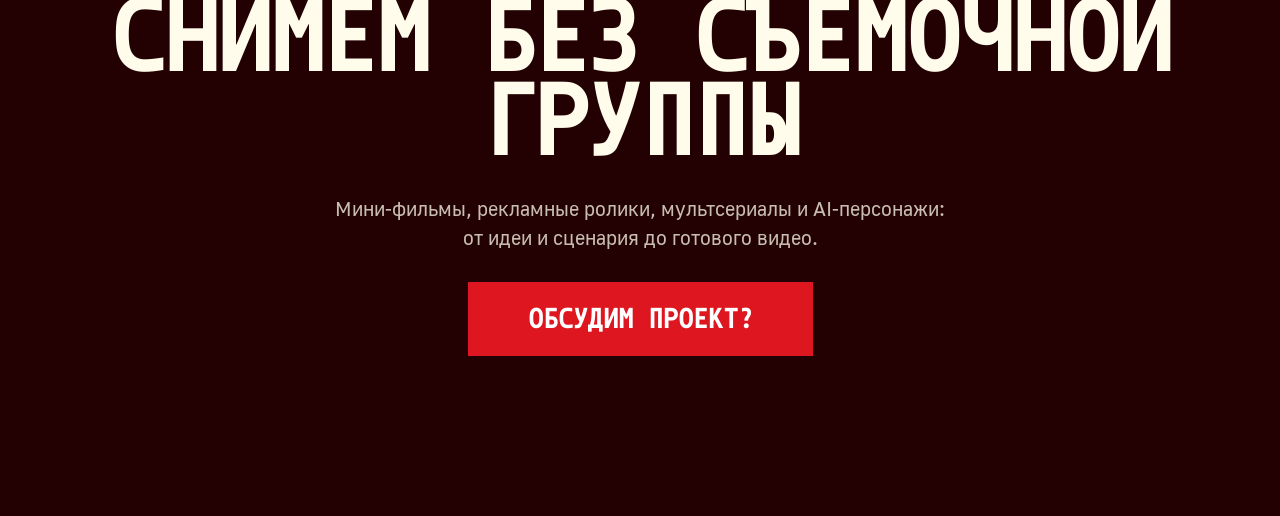
==== commit 87e0f406: "feat(projects): add catalog with filter and 8 AI-ready case pages (P1-C)" ====
--- a/neurovideo/index.html
+++ b/neurovideo/index.html
@@ -137,7 +137,7 @@
       <button class="menu__close" type="button" aria-label="Закрыть меню" data-close-menu><img src="../assets/img/close-white.svg" alt="" width="44" height="44"></button>
     </div>
     <nav class="big-links big-links--menu">
-      <a class="big-link" href="../#projects"><span class="big-link__inner"><img src="../assets/img/triangle-red.svg" alt="" class="big-link__arrow">Проекты</span></a>
+      <a class="big-link" href="../projects/"><span class="big-link__inner"><img src="../assets/img/triangle-red.svg" alt="" class="big-link__arrow">Проекты</span></a>
       <a class="big-link is-current" href="./" aria-current="page" data-close-menu><span class="big-link__inner"><img src="../assets/img/triangle-red.svg" alt="" class="big-link__arrow">Нейровидео</span></a>
       <a class="big-link" href="../#services"><span class="big-link__inner"><img src="../assets/img/triangle-red.svg" alt="" class="big-link__arrow">Услуги</span></a>
       <a class="big-link" href="../#contacts"><span class="big-link__inner"><img src="../assets/img/triangle-red.svg" alt="" class="big-link__arrow">контакты</span></a>
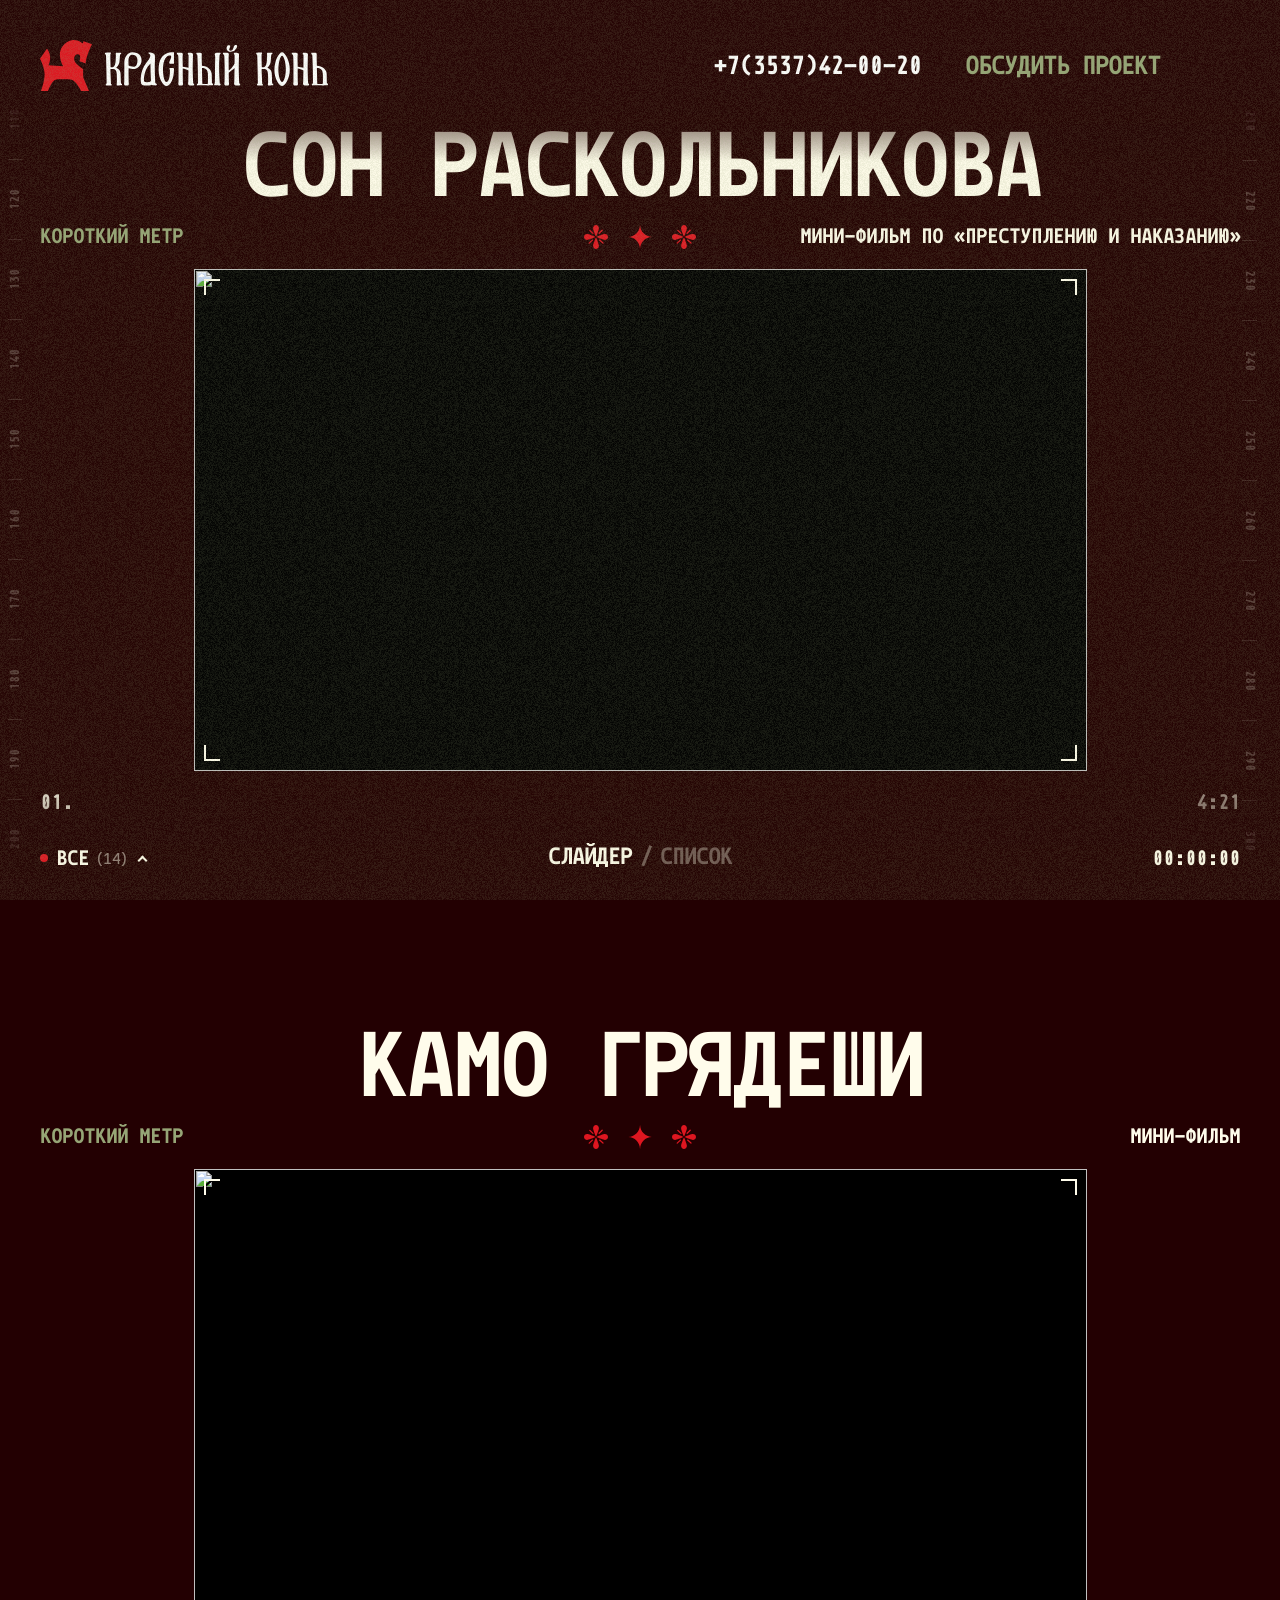
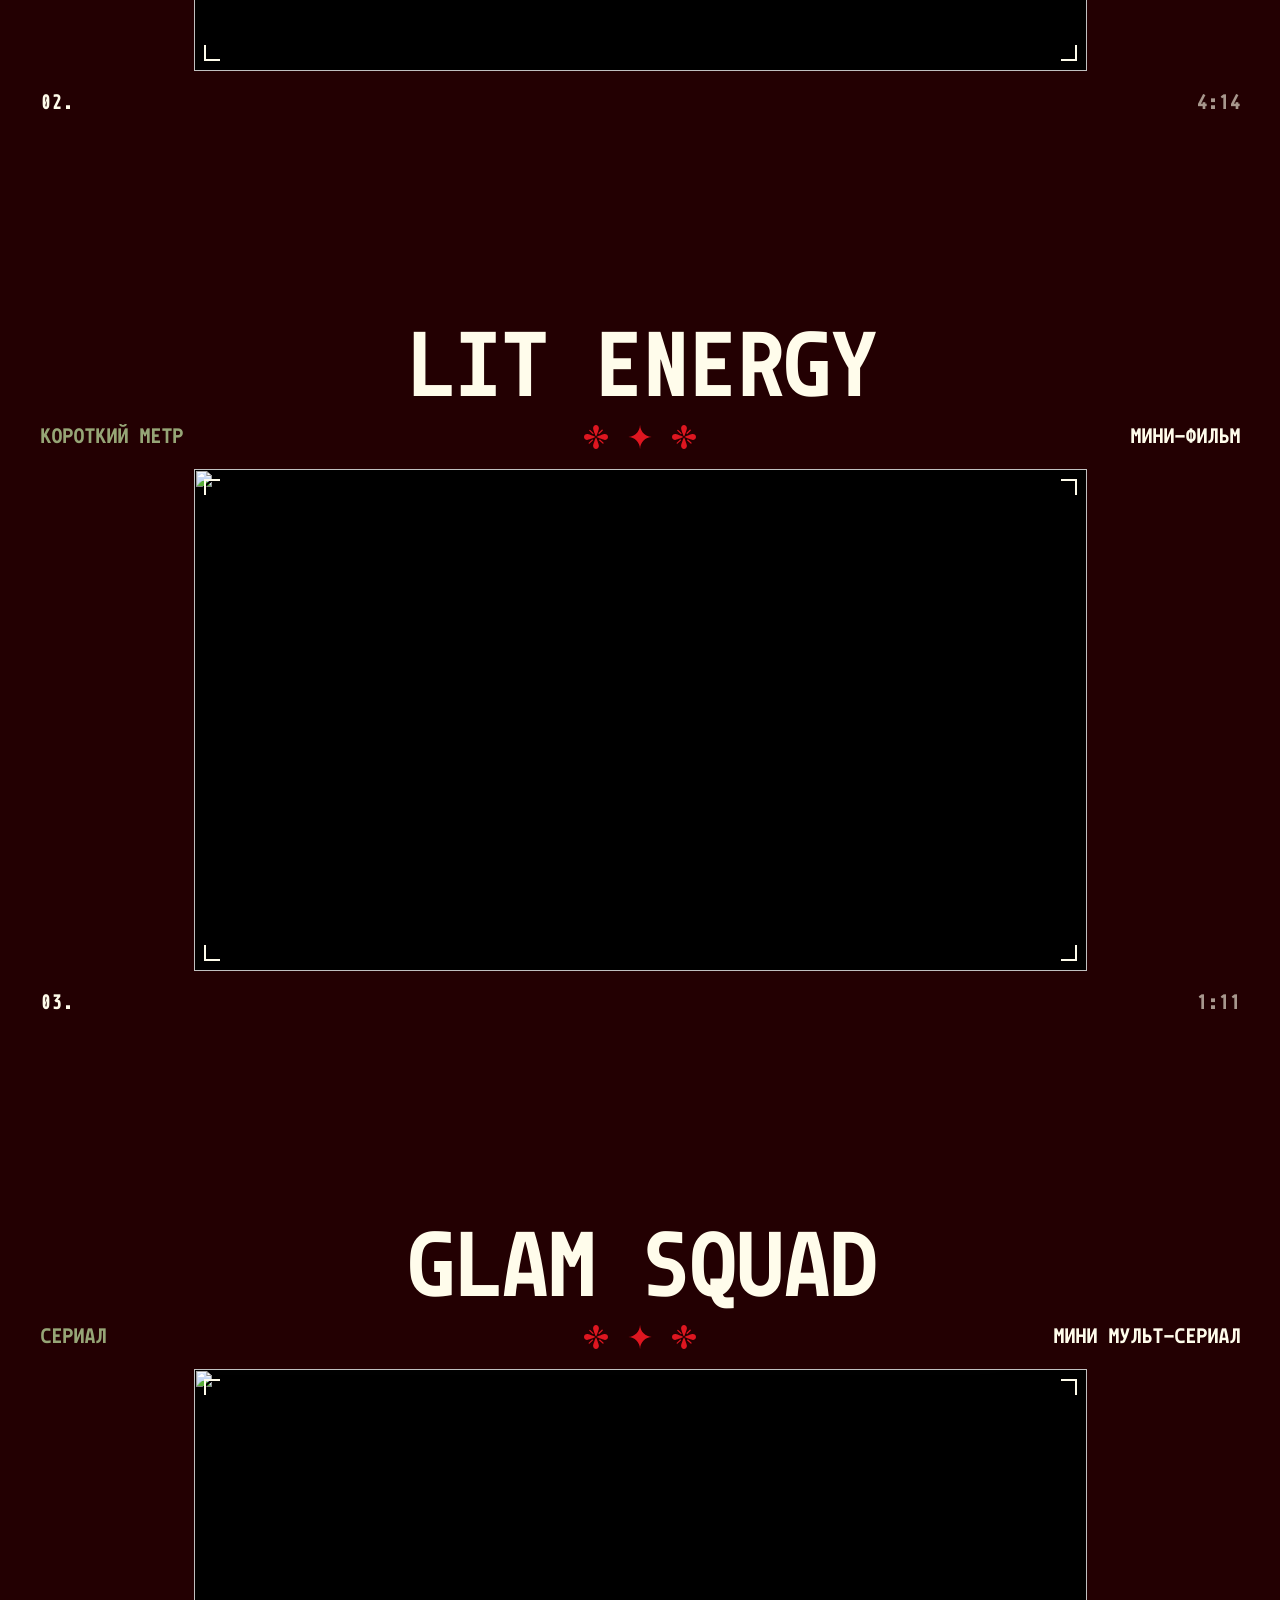
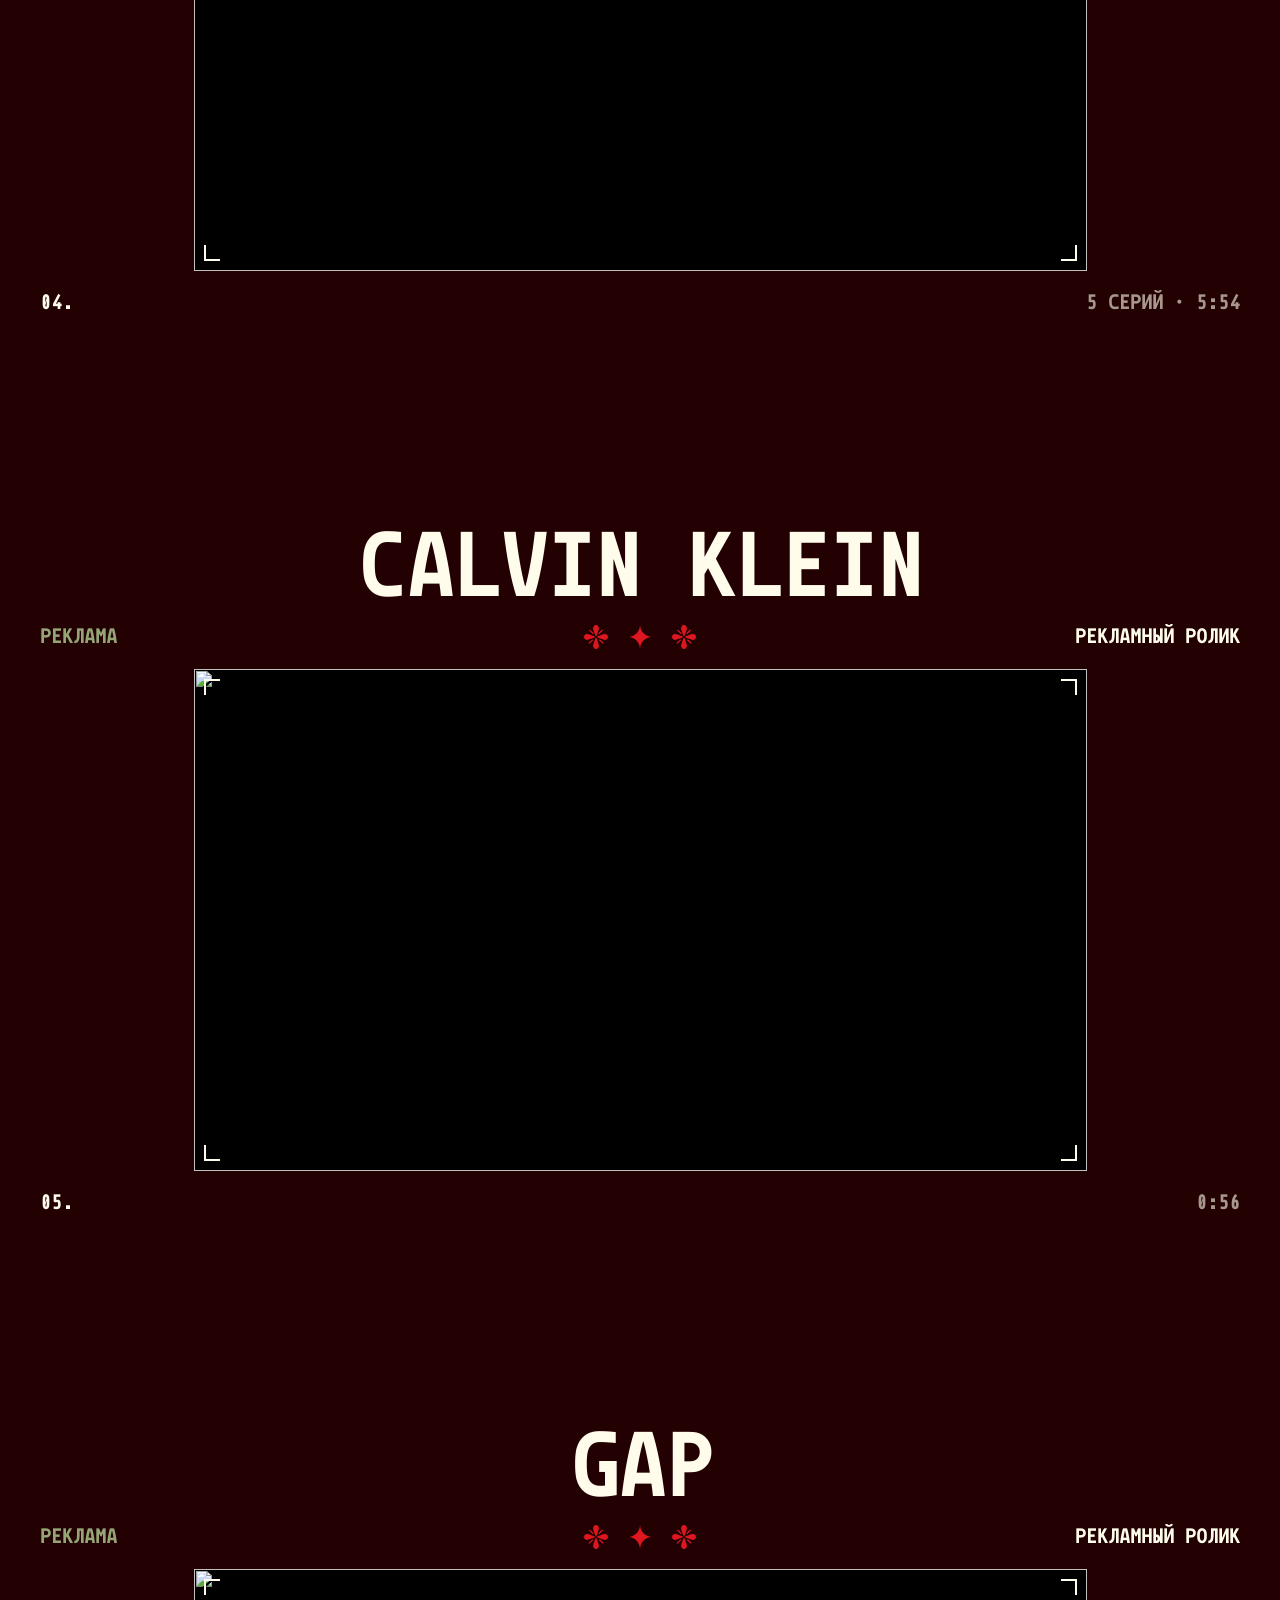
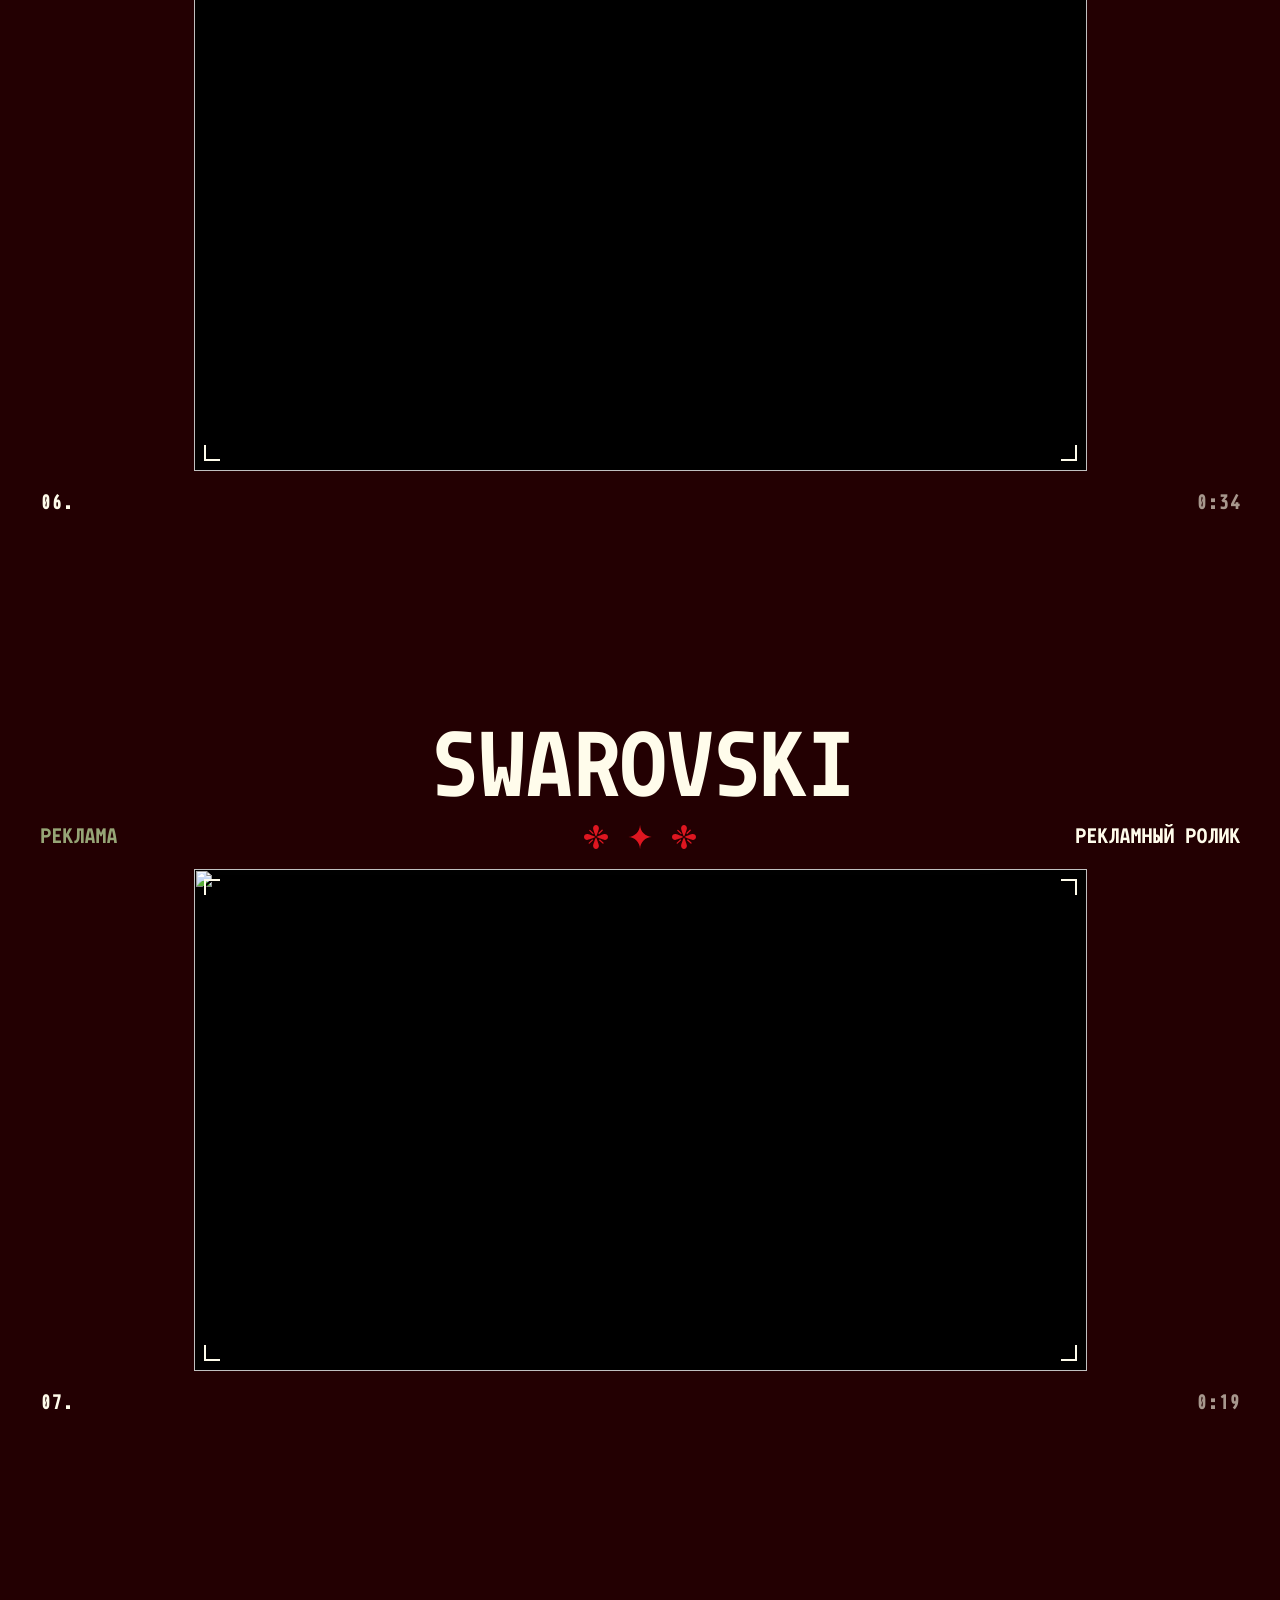
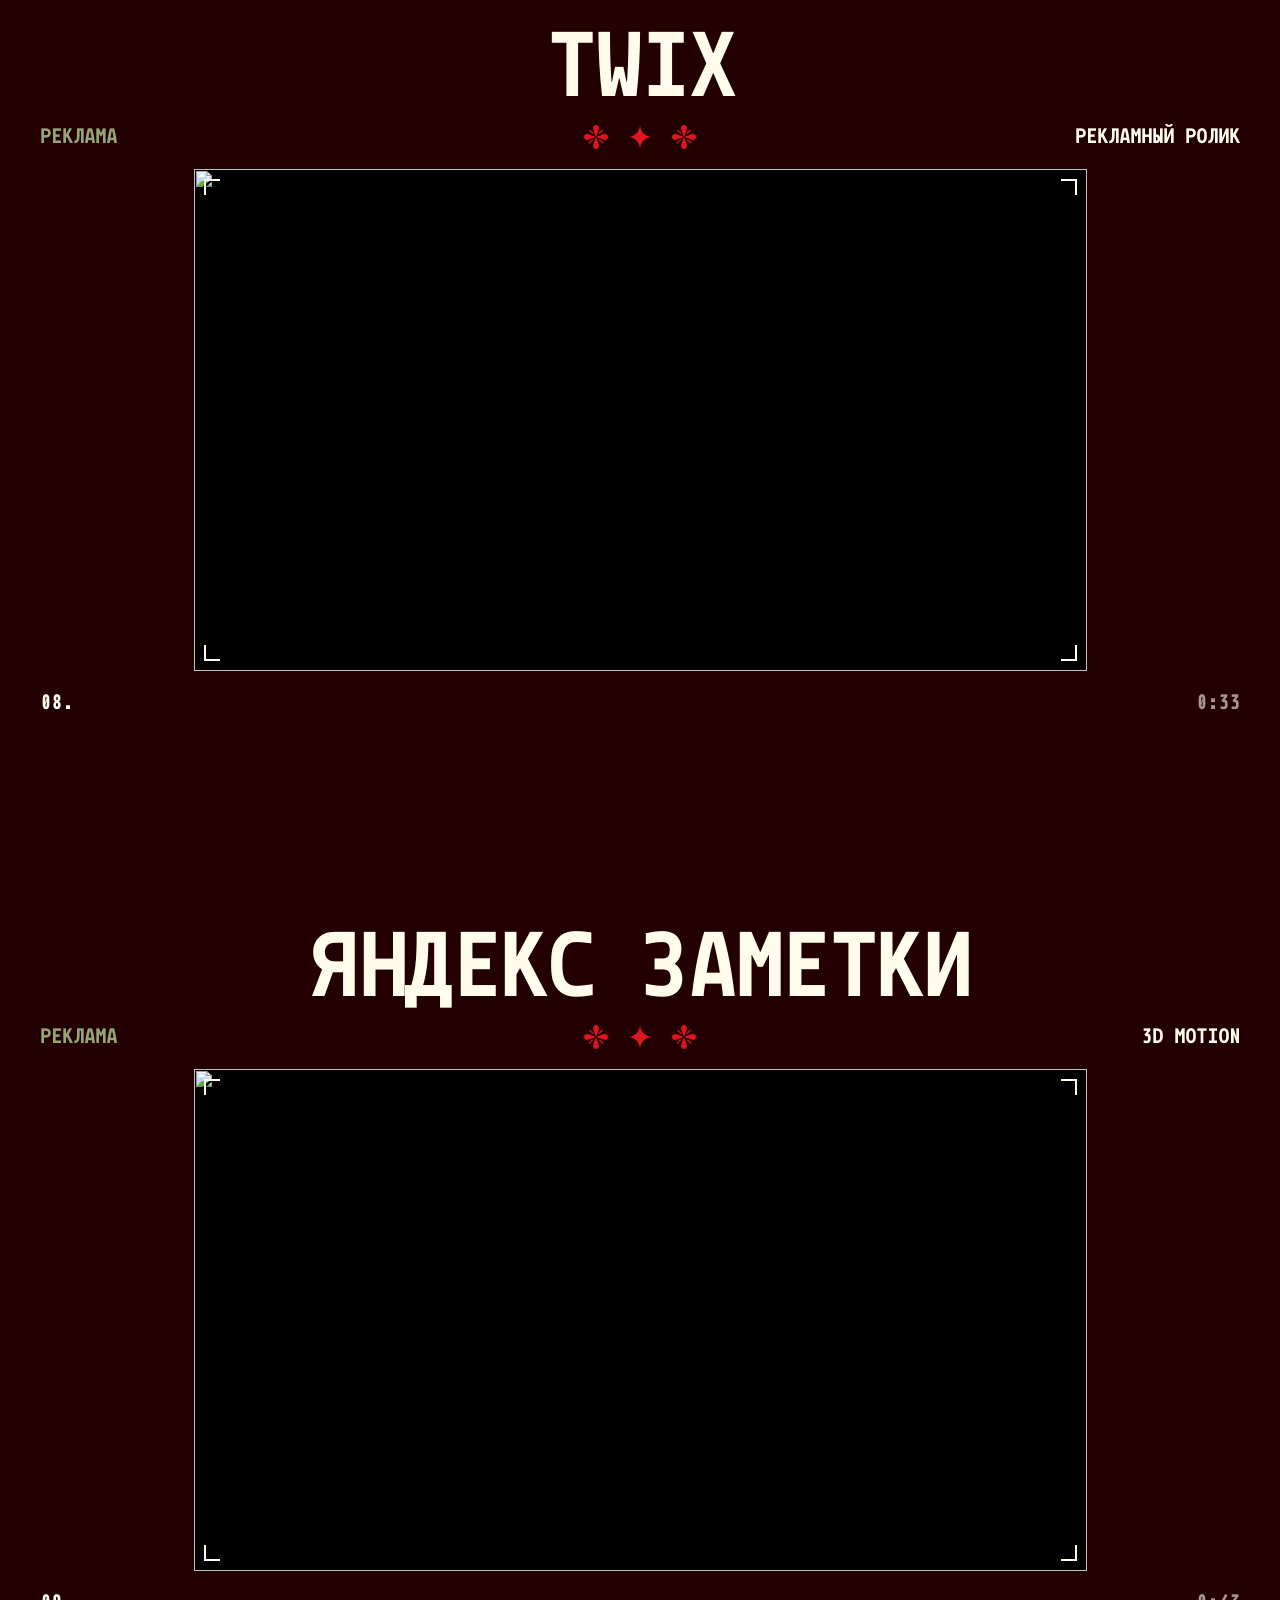
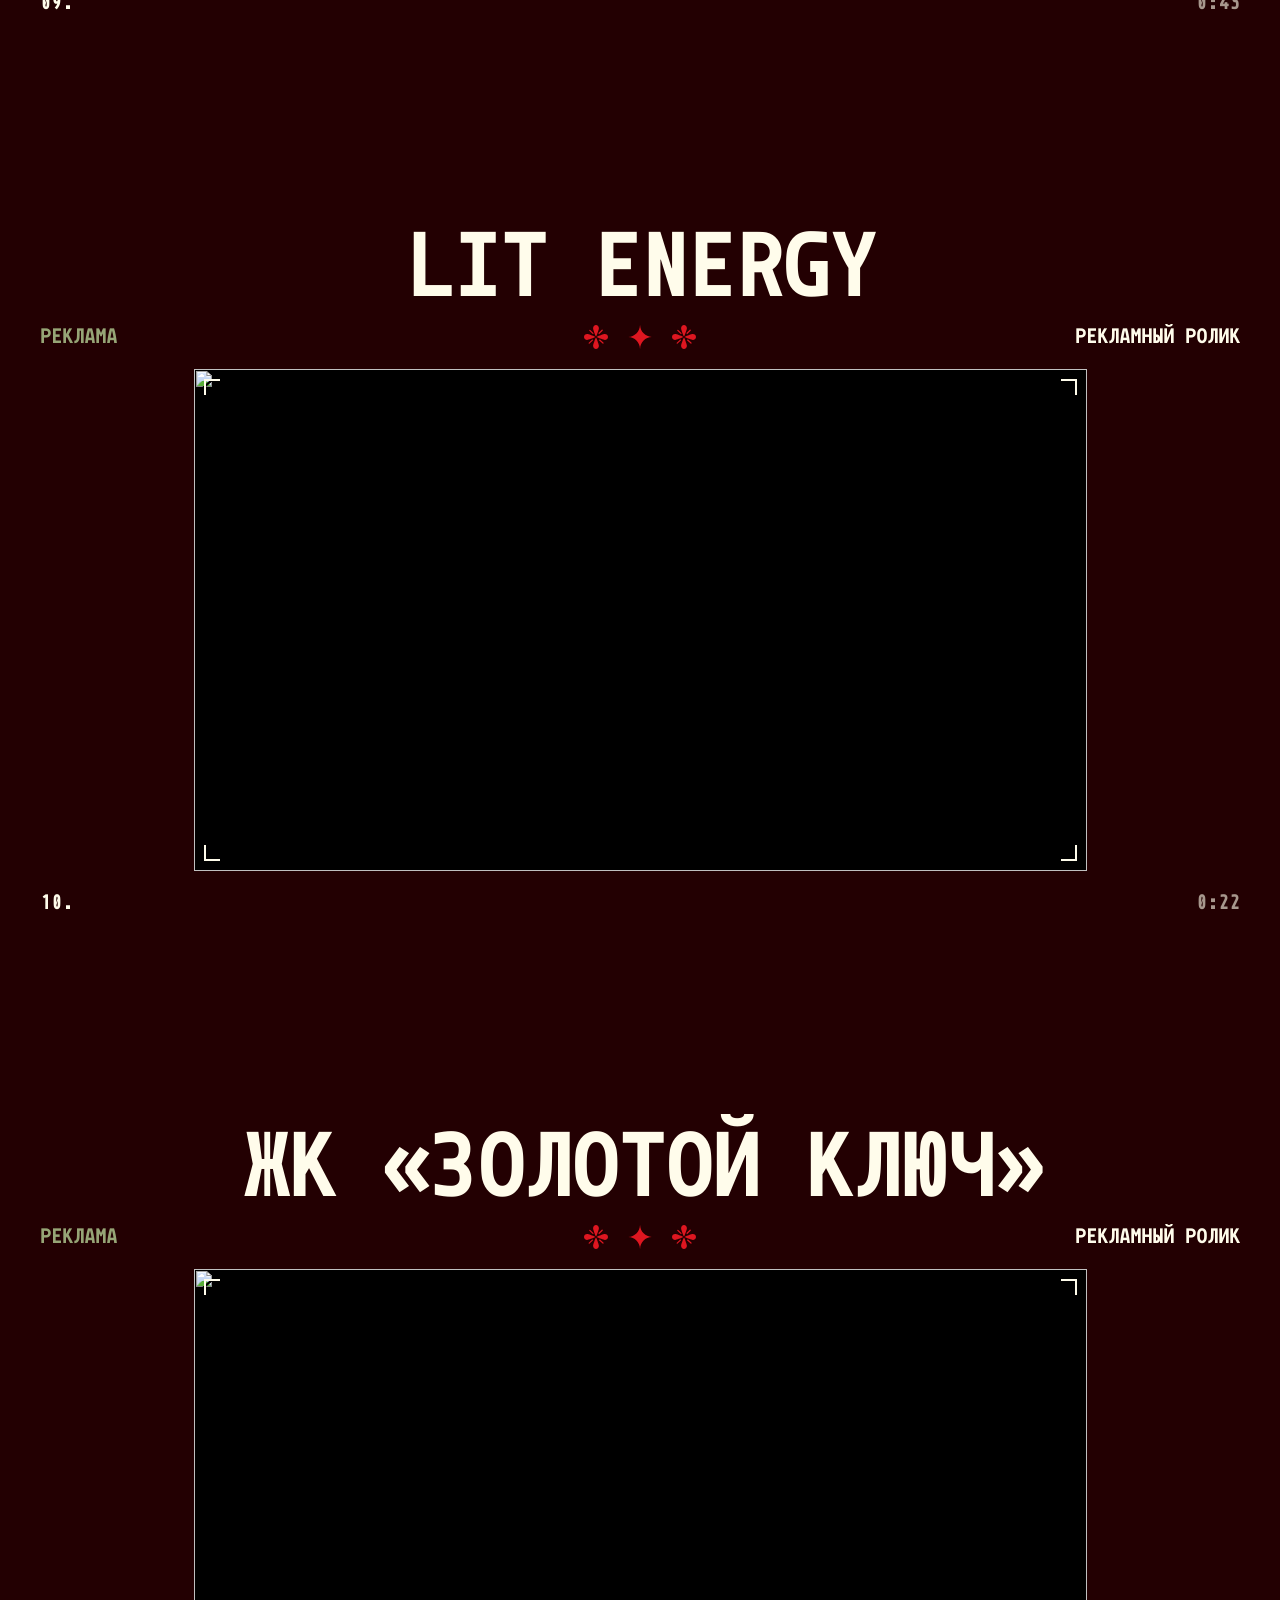
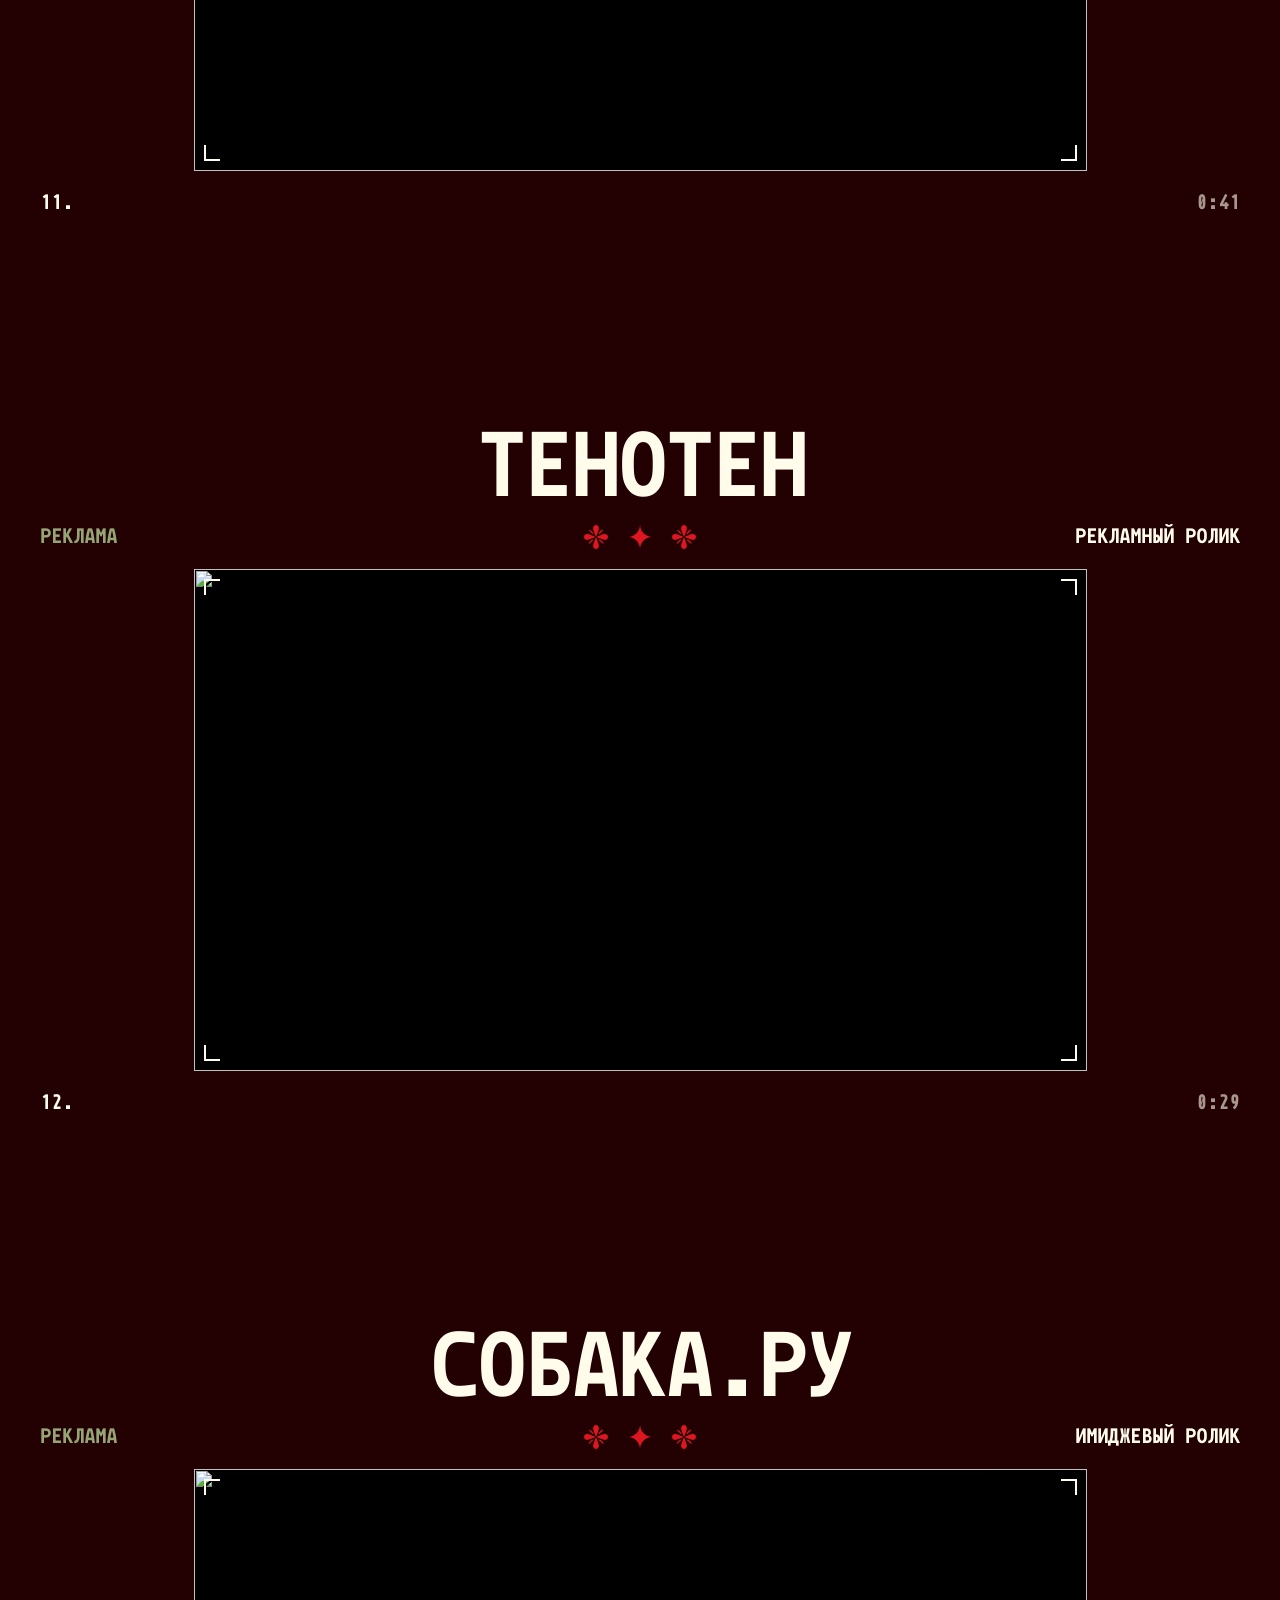
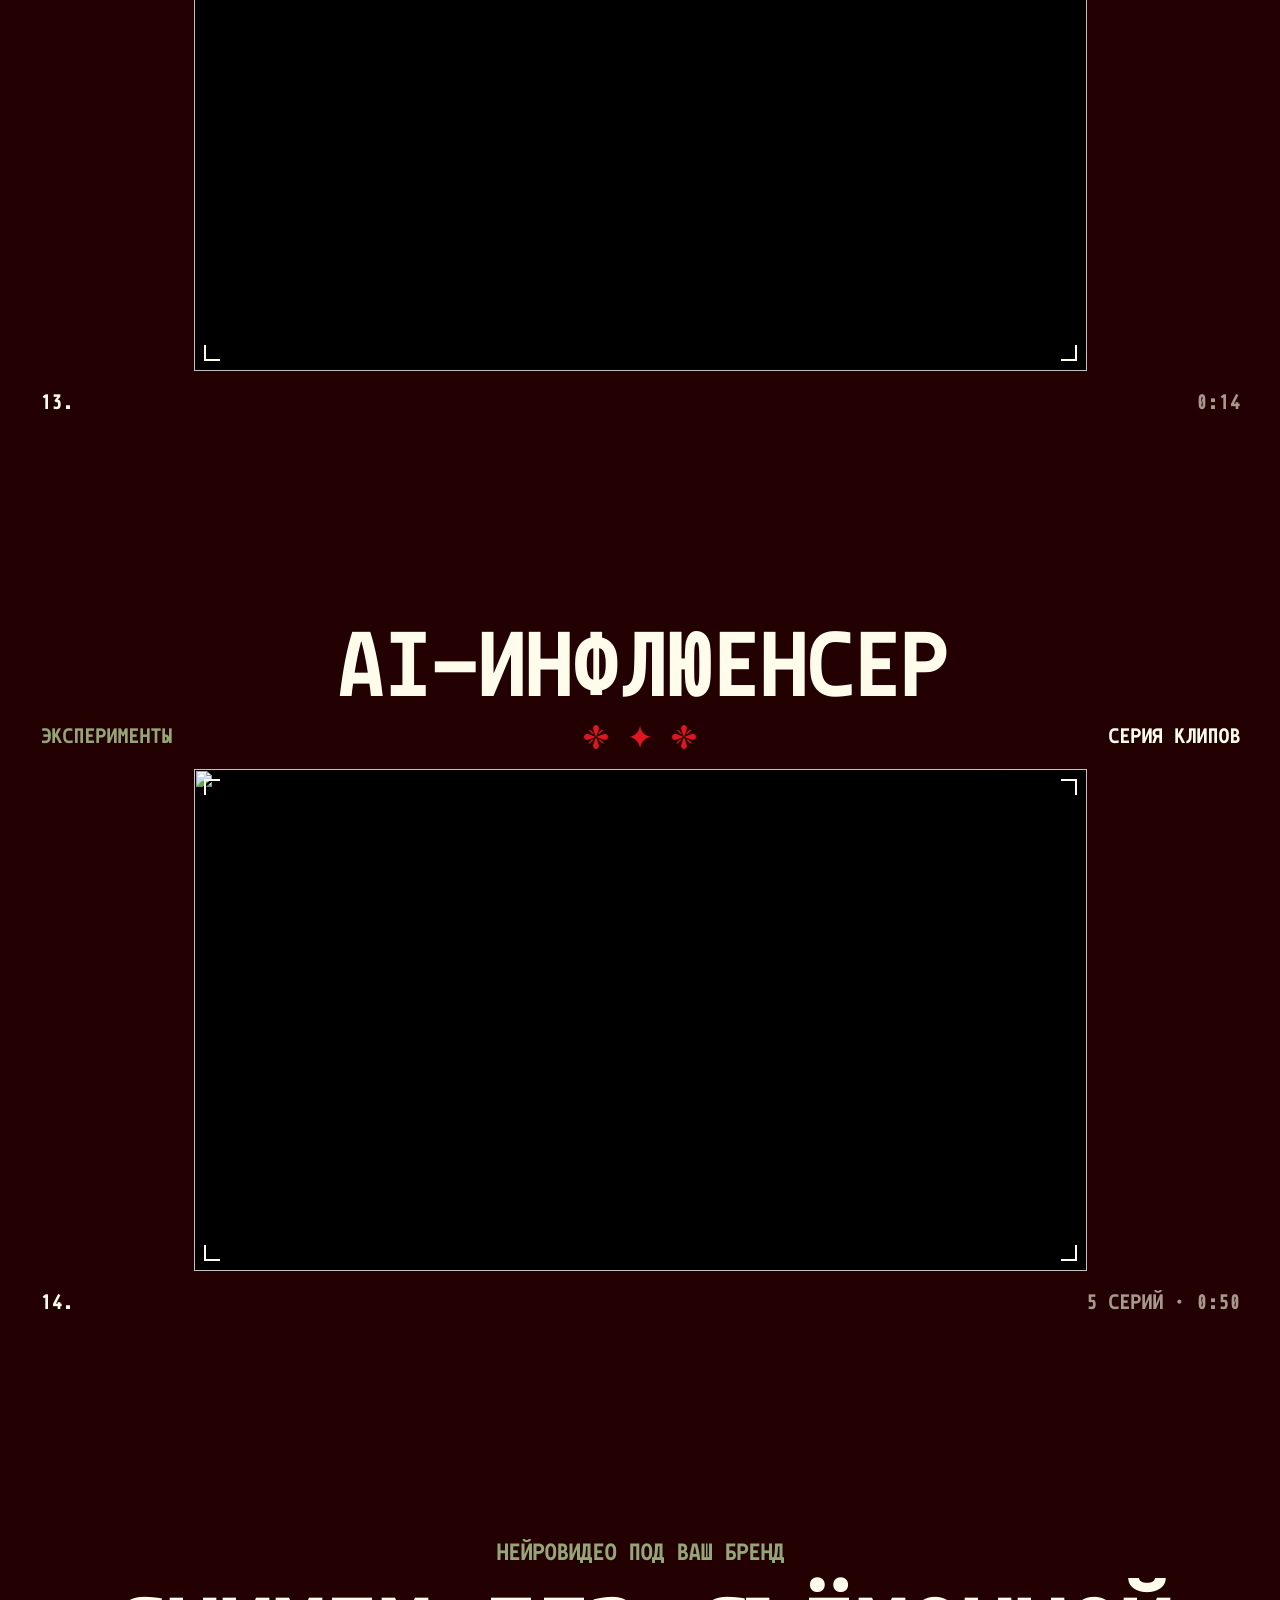
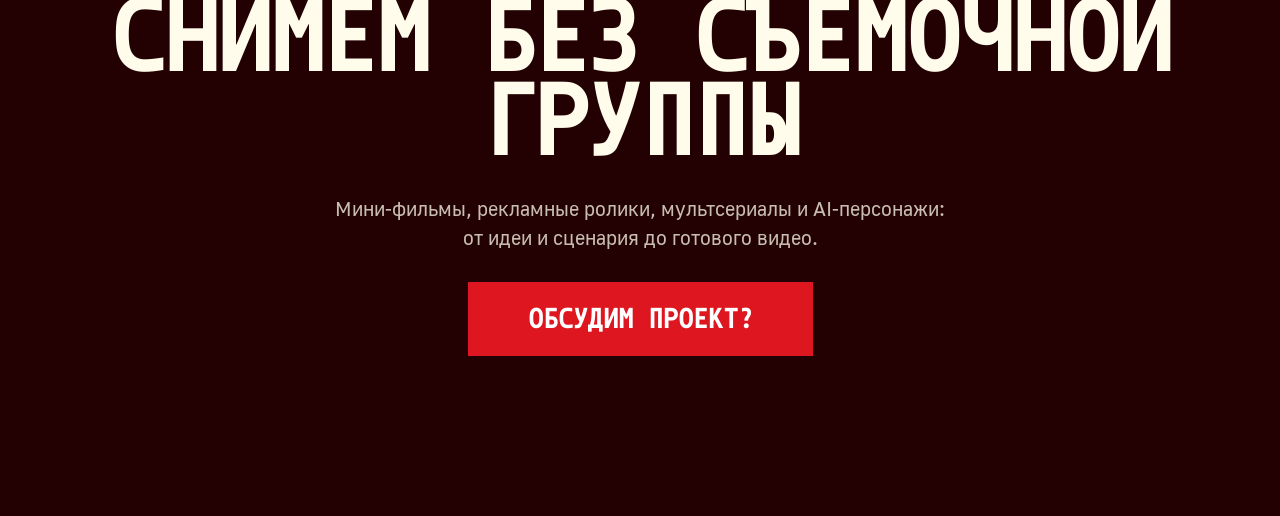
==== commit 327bb5e0: "chore(release): restrict ai-preview to localhost and align neurovideo form preview state" ====
--- a/neurovideo/index.html
+++ b/neurovideo/index.html
@@ -156,18 +156,19 @@
       <div class="popup__view popup__view--form">
         <div class="popup__head">
           <h2 class="popup__title" id="popup-title" data-popup-title>Познакомимся?</h2>
-          <p class="popup__sub" data-popup-sub>Мы свяжемся с вами в течение<br><span>30 минут</span></p>
+          <p class="popup__sub" data-popup-sub>Оставьте контакты — обсудим задачу и&nbsp;ориентир по&nbsp;срокам</p>
         </div>
         <button class="popup__close" type="button" aria-label="Закрыть" data-close-popup><img src="../assets/img/close-green.svg" alt="" width="32" height="32"></button>
 
-        <form class="popup__form" id="lead-form" novalidate>
+        <form class="popup__form" id="lead-form" data-form-mode="preview" novalidate>
           <input type="hidden" name="service" value="">
           <div class="popup__fields">
             <label class="field"><input type="text" name="name" placeholder="От кого" autocomplete="name" required></label>
             <label class="field"><input type="tel" name="phone" placeholder="Номер телефона" autocomplete="tel" required></label>
             <label class="field"><input type="text" name="message" placeholder="Коротко опишите запрос"></label>
           </div>
-          <button class="btn popup__submit" type="submit">отправить</button>
+          <p class="popup__notice">Тестовый режим: форма пока не отправляет заявки на&nbsp;сервер. Для связи: +7 (3537) 42-00-20.</p>
+          <button class="btn popup__submit" type="submit">Отправить (тест)</button>
         </form>
 
         <div class="stamp" aria-hidden="true">
@@ -181,8 +182,8 @@
       <div class="popup__view popup__view--done" aria-live="polite">
         <img class="popup__flap" src="../assets/img/envelope-flap.svg" alt="">
         <div class="popup__thanks">
-          <p class="popup__thanks-title">Спасибо за письмо!</p>
-          <p class="popup__thanks-text">Мы перезвоним вам в течение 30 минут</p>
+          <p class="popup__thanks-title" data-popup-thanks-title>Тестовый режим (preview)</p>
+          <p class="popup__thanks-text" data-popup-thanks-text>Заявка не отправлена на сервер — подключение CRM запланировано на следующий этап. Для связи: +7 (3537) 42-00-20.</p>
         </div>
       </div>
     </div>
